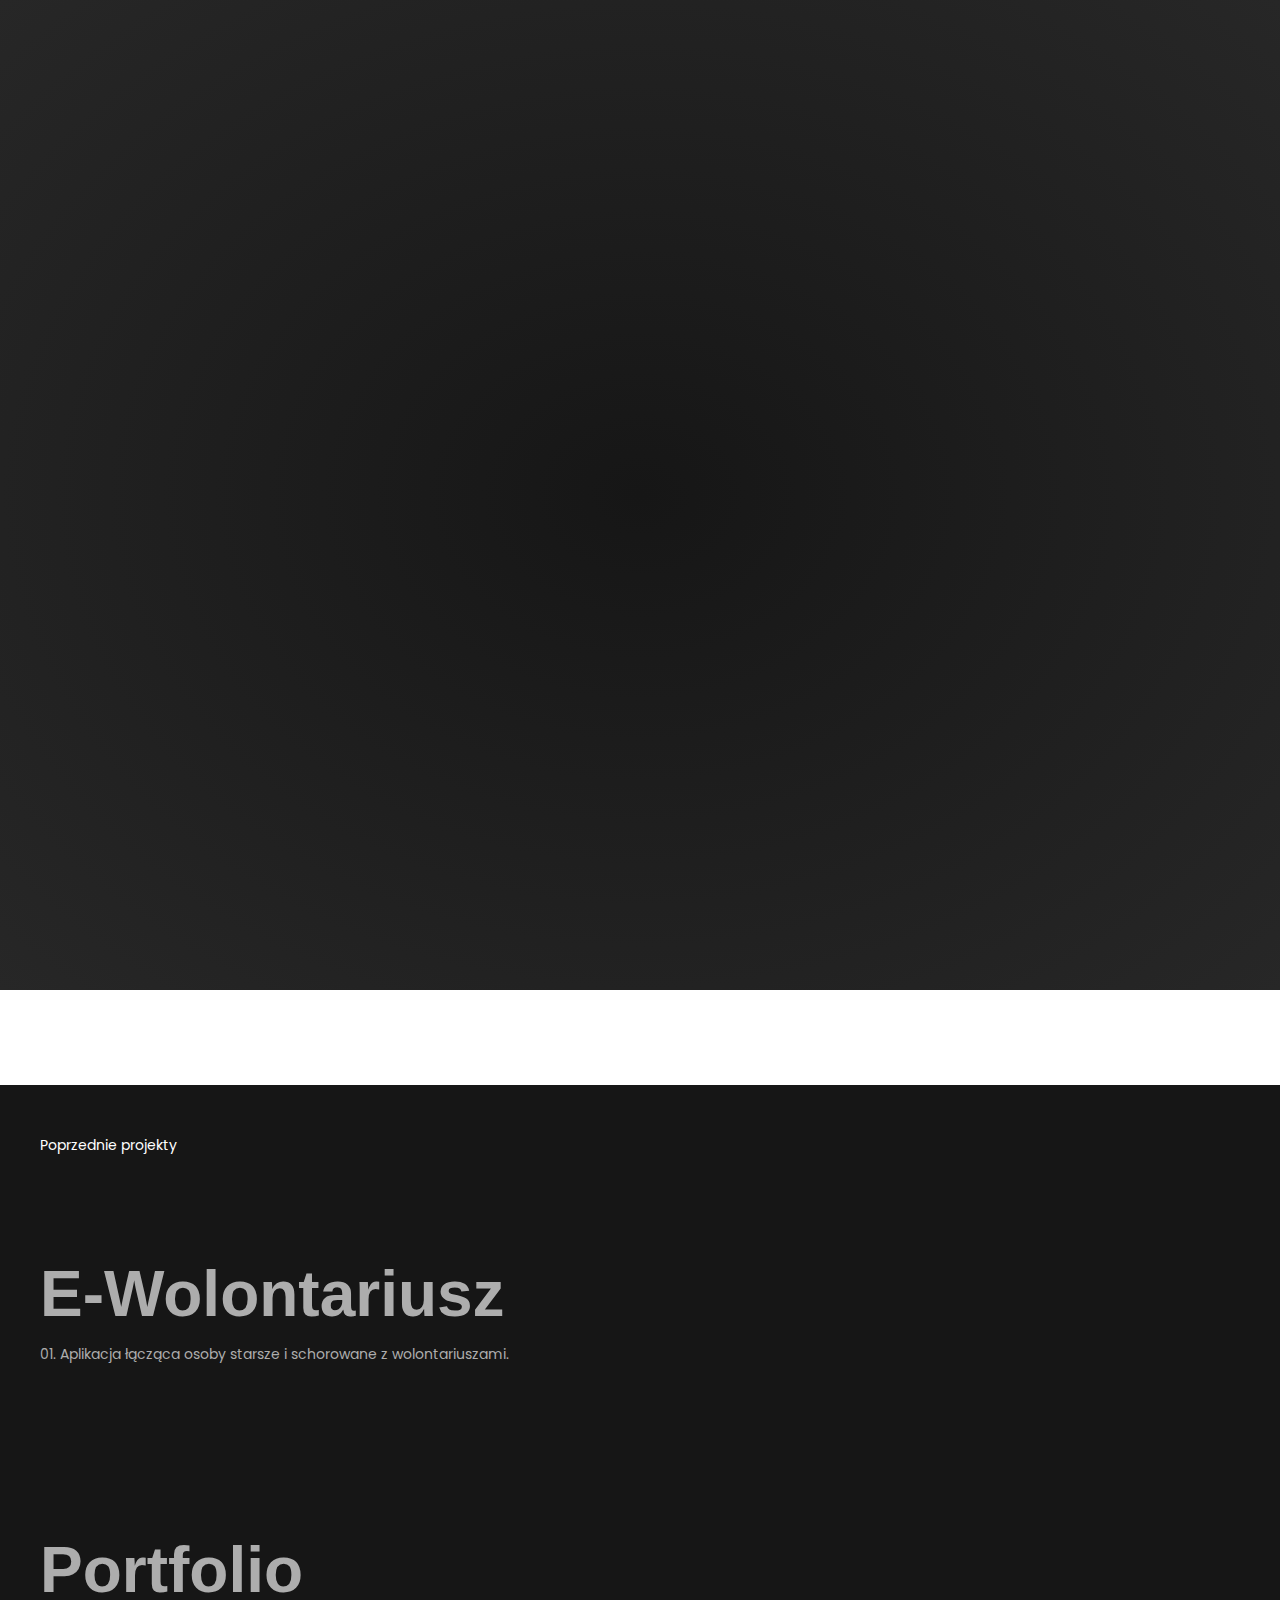
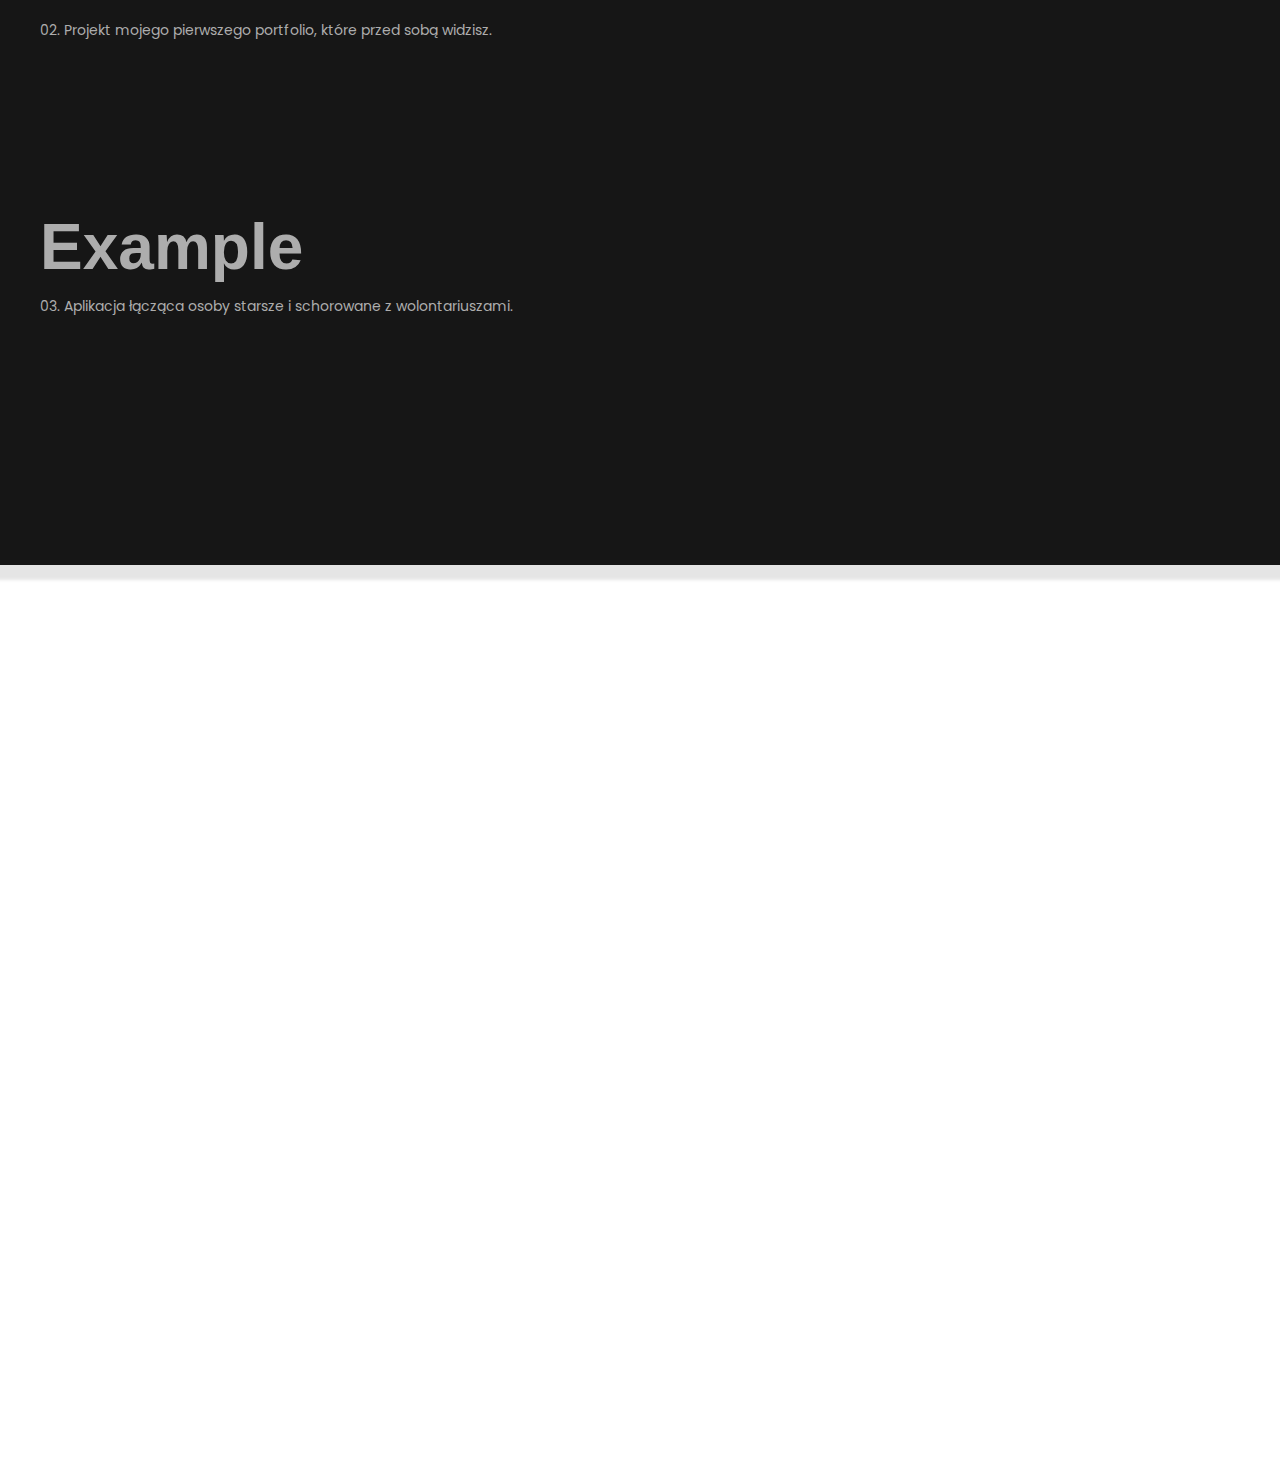
==== index.html @ 1d769999 "Update for project site - add responsive" ====
<!DOCTYPE html>
<html lang="en">
<head>
    <meta charset="UTF-8">
    <meta http-equiv="X-UA-Compatible" content="IE=edge">
    <meta name="viewport" content="width=device-width, initial-scale=1.0">
    <title>Kacper Lemiszewski | Portfolio 2022</title>
    <link rel="preconnect" href="https://fonts.googleapis.com">
    <link rel="preconnect" href="https://fonts.gstatic.com" crossorigin>
    <link href="https://fonts.googleapis.com/css2?family=Poppins:wght@300;400&display=swap" rel="stylesheet">
    <link href="http://fonts.cdnfonts.com/css/gilroy-bold" rel="stylesheet">
    <link rel="stylesheet" href="https://cdnjs.cloudflare.com/ajax/libs/font-awesome/6.0.0-beta3/css/all.min.css" integrity="sha512-Fo3rlrZj/k7ujTnHg4CGR2D7kSs0v4LLanw2qksYuRlEzO+tcaEPQogQ0KaoGN26/zrn20ImR1DfuLWnOo7aBA==" crossorigin="anonymous" referrerpolicy="no-referrer" />
    <link rel="stylesheet" href="css/style.css">
</head>
<body>
    <header>
        <h1 class="nameTitle">lemihdesign</h1>
        <p class="jobTitle"><i class="fab fa-github"></i>  <span>/</span>  <i class="fab fa-github"></i>  <span>/</span>  <i class="fab fa-github"></i></p>
        <svg width="842" height="855" viewBox="0 0 842 855" fill="none" xmlns="http://www.w3.org/2000/svg">
            <path class="draw" d="M470.949 229.308L472.313 230.771L476.026 227.308H470.949V229.308ZM275.589 411.468L274.225 410.005L273.589 410.598V411.468H275.589ZM275.589 420.268H273.589V422.268H275.589V420.268ZM430.469 438.748L429.021 440.127L429.054 440.163L429.089 440.196L430.469 438.748ZM448.949 660.508V662.508H450.949V660.508H448.949ZM378.549 660.508H376.549V662.508H378.549V660.508ZM378.549 475.708H380.549V473.708H378.549V475.708ZM149.749 475.708V473.708H147.749V475.708H149.749ZM149.749 660.508V662.508H151.749V660.508H149.749ZM79.3488 660.508H77.3488V662.508H79.3488V660.508ZM79.3488 229.308V227.308H77.3488V229.308H79.3488ZM149.749 229.308H151.749V227.308H149.749V229.308ZM149.749 464.268H147.749V469.109L151.166 465.68L149.749 464.268ZM383.829 229.308V227.308H382.998L382.412 227.896L383.829 229.308ZM469.585 227.845L274.225 410.005L276.953 412.931L472.313 230.771L469.585 227.845ZM273.589 411.468V420.268H277.589V411.468H273.589ZM275.589 422.268H387.349V418.268H275.589V422.268ZM387.349 422.268C403.815 422.268 417.665 428.204 429.021 440.127L431.917 437.369C419.806 424.652 404.909 418.268 387.349 418.268V422.268ZM429.089 440.196C441.013 451.552 446.949 465.402 446.949 481.868H450.949C450.949 464.307 444.564 449.411 431.848 437.3L429.089 440.196ZM446.949 481.868V660.508H450.949V481.868H446.949ZM448.949 658.508H378.549V662.508H448.949V658.508ZM380.549 660.508V475.708H376.549V660.508H380.549ZM378.549 473.708H149.749V477.708H378.549V473.708ZM147.749 475.708V660.508H151.749V475.708H147.749ZM149.749 658.508H79.3488V662.508H149.749V658.508ZM81.3488 660.508V229.308H77.3488V660.508H81.3488ZM79.3488 231.308H149.749V227.308H79.3488V231.308ZM147.749 229.308V464.268H151.749V229.308H147.749ZM151.166 465.68L385.246 230.72L382.412 227.896L148.332 462.856L151.166 465.68ZM383.829 231.308H470.949V227.308H383.829V231.308ZM831.818 660.508V662.508H833.818V660.508H831.818ZM523.818 660.508H521.818V662.508H523.818V660.508ZM523.818 229.308V227.308H521.818V229.308H523.818ZM594.218 229.308H596.218V227.308H594.218V229.308ZM594.218 598.908H592.218V600.908H594.218V598.908ZM761.418 598.908V600.908H763.418V598.908H761.418ZM761.418 537.308V535.308H759.418V537.308H761.418ZM831.818 537.308H833.818V535.308H831.818V537.308ZM831.818 658.508H523.818V662.508H831.818V658.508ZM525.818 660.508V229.308H521.818V660.508H525.818ZM523.818 231.308H594.218V227.308H523.818V231.308ZM592.218 229.308V598.908H596.218V229.308H592.218ZM594.218 600.908H761.418V596.908H594.218V600.908ZM763.418 598.908V537.308H759.418V598.908H763.418ZM761.418 539.308H831.818V535.308H761.418V539.308ZM829.818 537.308V660.508H833.818V537.308H829.818Z"/>
        </svg>
        <button><span class="dot"></span></button>
        <p class="scrollDown">SCROLL DOWN</p>
    </header>

    <section class="main-section">
        <h1 class="welcomeName">cześć, nazywam się kacper<span>.</span></h1>
        <p class="jobTitle">Junior Frontend Developer</p>
        <div class="introduceSection">
            <p>Lorem ipsum dolor sit amet consectetur adipisicing elit. Accusantium possimus adipisci architecto odit impedit magni, fugit, similique dolorem ratione optio nisi? Nobis aut quasi esse iusto autem. Impedit tempora autem voluptates nisi culpa obcaecati quas molestiae, minima quidem nemo deleniti ut similique hic repellat quo. Laudantium quidem doloremque veniam laborum alias facere voluptates illo inventore provident? Error veniam culpa nulla harum quod corrupti aperiam necessitatibus laboriosam, accusantium nisi molestias illo esse numquam voluptates labore impedit delectus nihil itaque optio quidem ad soluta odio repellendus! Expedita, non quia sunt dicta totam obcaecati maxime ipsum rerum, quae impedit et omnis, vitae quibusdam placeat explicabo officiis facere? Accusamus deserunt consequatur minus nulla, eius itaque in, fugiat cupiditate alias sequi, dolorem magni dolor quaerat dicta aperiam similique optio quidem asperiores ipsam quam ut atque debitis? Fugiat, eligendi deleniti quisquam voluptates vitae repellat ut, velit accusantium sunt dolor accusamus totam tempora reprehenderit modi, incidunt debitis. </p>
        </div>
    </section>
    <section class="projects" id="projects">
        <div class="projects-container">
            <p class="projectsLabel">Poprzednie projekty</p>
            <div class="projectArea">
                <h1 class="projectName wolontariusz"><a href="wolontariusz.html">E-Wolontariusz</a></h1>
                <p class="appDescription wolontariuszDesc">01. Aplikacja łącząca osoby starsze i schorowane z wolontariuszami.</p>
                <img src="src/projects/e-volunteer/mockupsImages/wolontariuszDemo.jpg" class="wolontariuszImage" alt="wolontariuszImage">
            </div>
            <div class="projectArea">
                <h1 class="projectName portfolio"><a href="#">Portfolio</a></h1>
                <p class="appDescription portfolioDesc">02. Projekt mojego pierwszego portfolio, które przed sobą widzisz.</p>
                <img src="src/projects/portfolio/portfolioHeader.png" class="portfolioImage" alt="portfolioImage">
            </div>
            <div class="projectArea">
                <h1 class="projectName"><a href="#">Example</a></h1>
                <p class="appDescription">03. Aplikacja łącząca osoby starsze i schorowane z wolontariuszami.</p>
                <img src="src/portfolioHeader.png" class="portfolioImage" alt="portfolioImage">
            </div>
        </div>
    </section>
    <section class="contact">
        
    </section>
    <script src="js/mainSite.js"></script>
</body>
</html>
---- css/style.css ----
*,*::after,*::before{margin:0;padding:0;-webkit-box-sizing:border-box;box-sizing:border-box;list-style:none}@-webkit-keyframes animate{to{stroke-dashoffset:0}}@keyframes animate{to{stroke-dashoffset:0}}@-webkit-keyframes colorAnimation{to{stroke:transparent;fill:#4595ff;opacity:.5;left:-30%}}@keyframes colorAnimation{to{stroke:transparent;fill:#4595ff;opacity:.5;left:-30%}}@-webkit-keyframes moveScrollDot{to{margin-top:20px;opacity:0}}@keyframes moveScrollDot{to{margin-top:20px;opacity:0}}@-webkit-keyframes show{to{opacity:1}}@keyframes show{to{opacity:1}}@-webkit-keyframes colorChange{from{stroke:#4595ff;-webkit-box-shadow:0px 0px 10px 3px #4595ff;box-shadow:0px 0px 10px 3px #4595ff}to{stroke:#EF1055;-webkit-box-shadow:0px 0px 10px 3px #EF1055;box-shadow:0px 0px 10px 3px #EF1055}}@keyframes colorChange{from{stroke:#4595ff;-webkit-box-shadow:0px 0px 10px 3px #4595ff;box-shadow:0px 0px 10px 3px #4595ff}to{stroke:#EF1055;-webkit-box-shadow:0px 0px 10px 3px #EF1055;box-shadow:0px 0px 10px 3px #EF1055}}@-webkit-keyframes colorChangeSpan{from{color:#4595ff}to{color:#EF1055}}@keyframes colorChangeSpan{from{color:#4595ff}to{color:#EF1055}}@-webkit-keyframes waveAnimation{from{background-position-x:0}to{background-position-x:1000px}}@keyframes waveAnimation{from{background-position-x:0}to{background-position-x:1000px}}@-webkit-keyframes waveAnimation2{from{background-position-x:0}to{background-position-x:-1000px}}@keyframes waveAnimation2{from{background-position-x:0}to{background-position-x:-1000px}}@-webkit-keyframes textGlow{0%,18%,20%,50.1%,60%,65.1%,80%,90.1%,92%{color:#161616}18.1%,20.1%,30%,50%,60.1%,65%,80.1%,90%,92.1%,100%{color:#fff;text-shadow:0 0 10px #4595ff,0 0 15px #EF1055,0 0 40px #4595ff,0 0 60px #EF1055,0 0 160px #4595ff}}@keyframes textGlow{0%,18%,20%,50.1%,60%,65.1%,80%,90.1%,92%{color:#161616}18.1%,20.1%,30%,50%,60.1%,65%,80.1%,90%,92.1%,100%{color:#fff;text-shadow:0 0 10px #4595ff,0 0 15px #EF1055,0 0 40px #4595ff,0 0 60px #EF1055,0 0 160px #4595ff}}@-webkit-keyframes color{0%{margin-left:-100%}8%{margin-left:-100%}13%{margin-left:0}87%{margin-left:0}92%{margin-left:0}100%{margin-left:calc(100% + 5px)}}@keyframes color{0%{margin-left:-100%}8%{margin-left:-100%}13%{margin-left:0}87%{margin-left:0}92%{margin-left:0}100%{margin-left:calc(100% + 5px)}}footer{width:100%;height:50px;font-family:"Poppins",sans-serif;font-size:15px;color:#adadad}footer a{text-decoration:none;color:#adadad;cursor:pointer}header{width:100%;height:110vh;background:radial-gradient(#161616, #272727);position:fixed;top:0;left:0;z-index:5;-webkit-transition:1.2s ease-in;transition:1.2s ease-in;display:-webkit-box;display:-ms-flexbox;display:flex;-webkit-box-pack:center;-ms-flex-pack:center;justify-content:center;-webkit-box-align:center;-ms-flex-align:center;align-items:center}header h1.nameTitle{position:absolute;top:40%;left:50%;-webkit-transform:translate(-50%, -50%);transform:translate(-50%, -50%);opacity:0;z-index:1;font-family:"Gilroy-Heavy",sans-serif;color:#333;text-transform:uppercase;font-size:64px;-webkit-animation:show .8s 3s linear both, textGlow 5s 3s linear infinite alternate;animation:show .8s 3s linear both, textGlow 5s 3s linear infinite alternate;outline:none}header p.jobTitle{position:absolute;top:49%;left:50%;-webkit-transform:translate(-50%, -50%);transform:translate(-50%, -50%);z-index:1;font-size:18px;color:#c7c7c7;font-family:"Poppins",sans-serif;opacity:0;-webkit-animation:show .8s 3s linear both;animation:show .8s 3s linear both;letter-spacing:15px}header p.jobTitle span{color:#4595ff;animation:colorChangeSpan 3s 2.8s infinite alternate-reverse}header p.jobTitle i{-webkit-transition:.4s;transition:.4s}header p.jobTitle i:hover{color:#EF1055;cursor:pointer}header p.scrollDown{position:absolute;top:96vh;left:50%;-webkit-transform:translate(-50%, -50%);transform:translate(-50%, -50%);font-family:"Poppins",sans-serif;font-weight:100;color:#fff;font-size:13px;opacity:0;-webkit-animation:show .8s 3s linear both;animation:show .8s 3s linear both}header svg{width:200px;height:200px;position:absolute;top:40%;left:50%;-webkit-transform:translate(-50%, -50%);transform:translate(-50%, -50%)}header svg .draw{stroke:#4595ff;stroke-width:2px;fill:transparent;stroke-dasharray:3200;stroke-dashoffset:3200;animation:animate 2s linear both, colorAnimation .5s 2.8s linear both, colorChange 3s 2.8s linear infinite alternate-reverse}header button{position:absolute;top:90vh;left:50%;-webkit-transform:translate(-50%, -50%);transform:translate(-50%, -50%);width:20px;height:35px;background-color:transparent;border:2px solid #c7c7c7;border-radius:10px;display:-webkit-box;display:-ms-flexbox;display:flex;-webkit-box-pack:center;-ms-flex-pack:center;justify-content:center;opacity:0;-webkit-animation:show .8s 3s linear both;animation:show .8s 3s linear both}header .dot{width:5px;height:5px;display:block;background-color:#4595ff;border-radius:50%;margin-top:5px;animation:moveScrollDot 1s linear infinite, colorChangeSpan 3s infinite alternate-reverse}header.active{left:100%}section.main-section{width:100%;min-height:100vh;height:100%;background-color:#fff;padding:200px 30px;position:relative;z-index:3}section.main-section h1.welcomeName{font-family:"Gilroy-Heavy",sans-serif;font-size:84px;color:#161616;text-transform:uppercase}section.main-section h1.welcomeName span{color:#EF1055}section.main-section p.jobTitle{font-family:"Poppins",sans-serif;font-size:14px;font-weight:800;color:#161616;padding:15px}section.main-section .introduceSection{width:100%;height:100%;display:-webkit-box;display:-ms-flexbox;display:flex;-webkit-box-pack:end;-ms-flex-pack:end;justify-content:flex-end}section.main-section .introduceSection p{width:700px;font-family:"Poppins",sans-serif;color:#161616;font-size:14px;line-height:30px;padding-right:20px;margin-top:50px}section.projects{width:100%;min-height:120vh;height:100%;background-color:#161616;-webkit-box-shadow:0px 5px 3px 10px rgba(0,0,0,0.1);box-shadow:0px 5px 3px 10px rgba(0,0,0,0.1)}section.projects .projects-container{position:relative;width:90%;min-height:100vh;height:100%;padding:0 30px;display:-webkit-box;display:-ms-flexbox;display:flex;-webkit-box-orient:vertical;-webkit-box-direction:normal;-ms-flex-direction:column;flex-direction:column;-ms-flex-pack:distribute;justify-content:space-around;-ms-flex-line-pack:distribute;align-content:space-around}section.projects .projects-container .projectsLabel{font-family:"Poppins",sans-serif;font-size:14px;color:#fff;padding:50px 10px 0px 10px}section.projects .projects-container .projectArea{width:100%;height:100%;display:-webkit-box;display:-ms-flexbox;display:flex;-webkit-box-orient:vertical;-webkit-box-direction:normal;-ms-flex-direction:column;flex-direction:column;-ms-flex-pack:distribute;justify-content:space-around;-webkit-box-flex:1;-ms-flex-positive:1;flex-grow:1}section.projects .projects-container .projectArea .projectName{position:absolute;width:500px;padding-left:10px;cursor:pointer}section.projects .projects-container .projectArea .projectName a{font-family:"Gilroy-Heavy",sans-serif;font-size:64px;color:#adadad;text-decoration:none}section.projects .projects-container .projectArea .appDescription{position:absolute;width:500px;font-family:"Poppins",sans-serif;font-size:14px;color:#adadad;margin-top:120px;padding:10px}section.projects .projects-container .projectArea .projectAreaLabel--active{z-index:2}section.projects .projects-container .projectArea .projectName:nth-child(1):hover .projectArea img{opacity:1}section.projects .projects-container .projectArea .showImage{opacity:1}section.projects .projects-container .projectArea img{width:70%;height:90%;position:fixed;z-index:1;top:50%;left:60%;-webkit-transform:translate(-50%, -50%);transform:translate(-50%, -50%);padding:0;opacity:0;-webkit-box-shadow:0px 5px 3px 5px rgba(0,0,0,0.2);box-shadow:0px 5px 3px 5px rgba(0,0,0,0.2);-webkit-transition:.2s linear;transition:.2s linear}section.contact{width:100%;min-height:100vh;height:100%}.webContainer{width:100%;height:100%;background-color:#161616}.webContainer .backArrow{width:100%;height:50px;padding:20px}.webContainer .backArrow i{color:#fff;font-size:32px;cursor:pointer}.webContainer .wrapper{width:90%;height:100%;margin:0 auto;padding:100px 0;overflow-x:hidden}.webContainer .wrapper section.projectHeader{width:100%;min-height:100vh;height:100%}.webContainer .wrapper section.projectHeader .projectTitle{width:90%;height:80px;display:-webkit-box;display:-ms-flexbox;display:flex;-webkit-box-pack:justify;-ms-flex-pack:justify;justify-content:space-between;-webkit-box-align:center;-ms-flex-align:center;align-items:center}.webContainer .wrapper section.projectHeader .projectTitle h1{font-family:"Gilroy-Heavy",sans-serif;font-size:64px;color:#fff;text-transform:uppercase}.webContainer .wrapper section.projectHeader .projectTitle .technologies{display:-webkit-box;display:-ms-flexbox;display:flex}.webContainer .wrapper section.projectHeader .projectTitle .technologies span{display:block;width:80px;padding:3px;background-color:#fff;font-family:"Poppins",sans-serif;font-size:13px;color:#161616;text-align:center;margin:10px 5px;border-radius:5px}.webContainer .wrapper section.projectHeader .projectTitle p{font-family:"Poppins",sans-serif;font-size:14px;color:#fff;font-weight:100;line-height:25px}.webContainer .wrapper section.projectHeader .projectTitle button{padding:15px;font-family:"Poppins",sans-serif;font-size:15px;color:#fff;background-color:transparent;border:2px solid #EF1055;cursor:pointer;-webkit-transition:.4s linear;transition:.4s linear}.webContainer .wrapper section.projectHeader .projectTitle button.notAllowedBtn{cursor:not-allowed}.webContainer .wrapper section.projectHeader .projectTitle button:hover{background-color:#EF1055}.webContainer .wrapper section.projectHeader .projectDescriptionText{width:700px;margin-top:75px;font-family:"Poppins",sans-serif;font-size:14px;color:#adadad;font-weight:100;line-height:25px;text-align:justify}.webContainer .wrapper section.projectHeader .imageSection{width:90%;height:100%;margin:50px 0;position:relative;background-color:#fff;overflow:hidden;-webkit-box-shadow:0px 5px 3px 5px rgba(0,0,0,0.2);box-shadow:0px 5px 3px 5px rgba(0,0,0,0.2)}.webContainer .wrapper section.projectHeader .imageSection img.mainImage{width:100%;height:100%;-webkit-animation:color 4s linear infinite;animation:color 4s linear infinite}.projectDescription{width:100%;height:100%;background-color:#161616;padding:100px 0}.projectDescription img.mobile{width:80%;height:80%;margin-top:50px}.projectDescription h2{font-family:"Gilroy-Light",sans-serif;font-size:15px;color:#fff;letter-spacing:2px;text-transform:uppercase}.projectDescription p{font-family:"Poppins",sans-serif;font-size:14px;color:#adadad;font-weight:100;margin-top:10px;line-height:25px;text-align:justify}.projectDescription .content{width:90%;height:100%;display:-webkit-box;display:-ms-flexbox;display:flex;-ms-flex-wrap:wrap;flex-wrap:wrap;position:relative}.projectDescription .content .colContainer{width:85%;height:100%;display:-webkit-box;display:-ms-flexbox;display:flex;-webkit-box-pack:justify;-ms-flex-pack:justify;justify-content:space-between;margin-top:50px}.projectDescription .content .colContainer .col{width:28.3%;height:100%}.projectDescription .content .colContainer .col h2{font-family:"Gilroy-Light",sans-serif;font-size:13px;color:#fff}.projectDescription .content .colContainer .col li{font-family:"Poppins",sans-serif;font-size:13px;color:#adadad;margin-top:10px}.projectDescription .content .left.first{width:58%;height:70vh;background-image:url("../src/projects/e-volunteer/mockupsImages/mockupRegister.jpg");background-size:100%;background-position:center;background-repeat:no-repeat;-webkit-box-shadow:0px 5px 3px 5px rgba(0,0,0,0.2);box-shadow:0px 5px 3px 5px rgba(0,0,0,0.2)}.projectDescription .content .left.second{width:32%;height:100%;display:-webkit-box;display:-ms-flexbox;display:flex;-webkit-box-align:start;-ms-flex-align:start;align-items:flex-start;-webkit-box-pack:center;-ms-flex-pack:center;justify-content:center;-webkit-box-orient:vertical;-webkit-box-direction:normal;-ms-flex-direction:column;flex-direction:column;padding:30px 0}.projectDescription .content .left.second h2{font-family:"Gilroy-Light",sans-serif;font-size:15px;color:#fff;letter-spacing:2px;text-transform:uppercase;text-align:left}.projectDescription .content .left.second p{width:450px;font-family:"Poppins",sans-serif;font-size:14px;color:#adadad;font-weight:100;text-align:left;margin-top:10px;padding-right:40px;text-align:justify}.projectDescription .content .right.first{width:32%;height:100%;display:-webkit-box;display:-ms-flexbox;display:flex;-webkit-box-pack:center;-ms-flex-pack:center;justify-content:center;-webkit-box-orient:vertical;-webkit-box-direction:normal;-ms-flex-direction:column;flex-direction:column;padding:30px 0}.projectDescription .content .right.first h2{font-family:"Gilroy-Light",sans-serif;font-size:15px;color:#fff;letter-spacing:2px;text-transform:uppercase;padding-left:40px}.projectDescription .content .right.first p{text-align:justify;line-height:25px;width:550px;font-family:"Poppins",sans-serif;font-size:14px;color:#adadad;font-weight:100;margin-top:10px;padding-left:40px}.projectDescription .content .right.second{width:58%;height:70vh;background-image:url("../src/projects/e-volunteer/registerRoleScreen.png");background-size:100%;background-position:center;background-repeat:no-repeat}.projectDescription .content.second{margin-top:100px}.projectDescription .content.second .mobileOnly{display:none}.projectDescription .content.third{margin-top:-100px}.projectDescription .content.third ul{margin:15px 10px}.projectDescription .content.third ul li{font-family:"Poppins",sans-serif;font-size:13px;color:#adadad;margin-top:10px;margin-left:10px;display:-webkit-box;display:-ms-flexbox;display:flex;-webkit-box-align:center;-ms-flex-align:center;align-items:center}.projectDescription .content.third ul li span{width:8px;height:8px;display:block;border-radius:50%;border:none;margin-right:15px}.projectDescription .content.third ul li span.redStatus{background-color:lightcoral}.projectDescription .content.third ul li span.greenStatus{background-color:lime}.projectDescription .content.third ul li span.orangeStatus{background-color:orange}.projectDescription .content.fourth{margin-top:-100px}@media (max-width: 1024px){header h1.nameTitle{font-size:32px}header p.jobTitle{top:55%;letter-spacing:7px}}@media (min-width: 2000px){.webContainer .wrapper section.projectHeader .imageSection{height:850px}.webContainer .wrapper section.projectHeader .imageSection img{width:100%;height:100%}}@media (max-width: 1024px){.webContainer .wrapper{padding:50px 0}.webContainer .wrapper section.projectHeader .projectTitle{-ms-flex-wrap:wrap;flex-wrap:wrap}.webContainer .wrapper section.projectHeader .projectTitle h1{font-size:32px;letter-spacing:3px}.webContainer .wrapper section.projectHeader .projectTitle p.margin{margin-top:15px;font-size:13px}.webContainer .wrapper section.projectHeader .projectTitle button{padding:10px 5px;margin-top:15px;font-size:13px}.webContainer .wrapper section.projectHeader .projectTitle .technologies{-ms-flex-wrap:wrap;flex-wrap:wrap;margin-top:10px}.webContainer .wrapper section.projectHeader .projectTitle .technologies span{width:auto;padding:5px 10px;font-size:12px}.webContainer .wrapper section.projectHeader .projectDescriptionText{width:100%;margin-top:200px}.webContainer .wrapper section.projectHeader .imageSection{margin:50px 0;width:100vw}.webContainer .wrapper .projectDescription .content{width:100%;margin-top:-75px}.webContainer .wrapper .projectDescription .content .colContainer{-webkit-box-orient:vertical;-webkit-box-direction:normal;-ms-flex-direction:column;flex-direction:column;width:100%}.webContainer .wrapper .projectDescription .content .colContainer .col{width:100%;margin:15px 0}.webContainer .wrapper .projectDescription .content .colContainer .col h2{font-size:12px}.webContainer .wrapper .projectDescription .content .colContainer .col ul li{margin-left:15px}.webContainer .wrapper .projectDescription .content.second{-webkit-box-orient:vertical;-webkit-box-direction:normal;-ms-flex-direction:column;flex-direction:column;margin-top:50px}.webContainer .wrapper .projectDescription .content.second .mobileOnly{display:block;margin-bottom:15px}.webContainer .wrapper .projectDescription .content.second .left.first{width:100%;height:31vh}.webContainer .wrapper .projectDescription .content.second .right.first{width:100%;padding:15px 0}.webContainer .wrapper .projectDescription .content.second .right.first h2.hide{display:none}.webContainer .wrapper .projectDescription .content.second .right.first p{width:100%;padding-left:0}.webContainer .wrapper .projectDescription .content.third{margin-top:-150px}.webContainer .wrapper .projectDescription .content.fourth{margin-top:-150px}.webContainer .wrapper .projectDescription .content.fourth img{width:100%;height:100%}}
/*# sourceMappingURL=style.css.map */
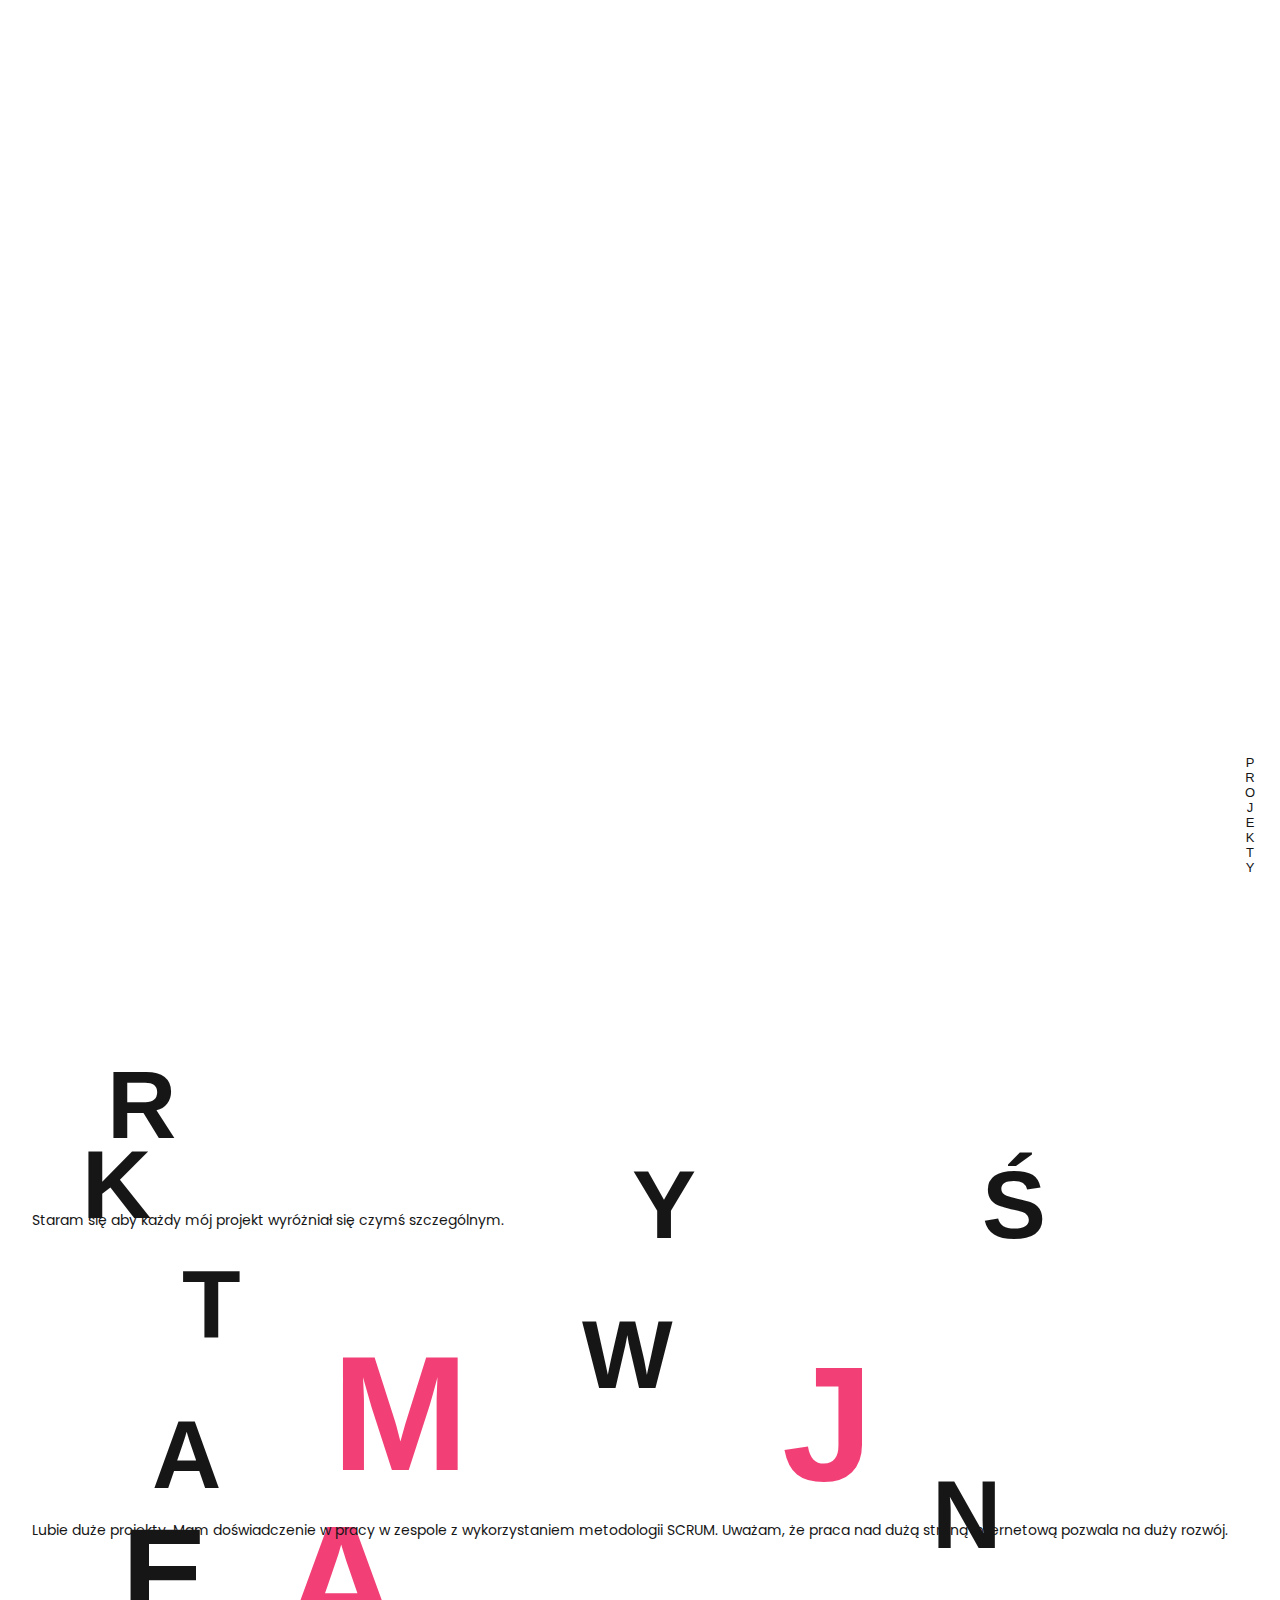
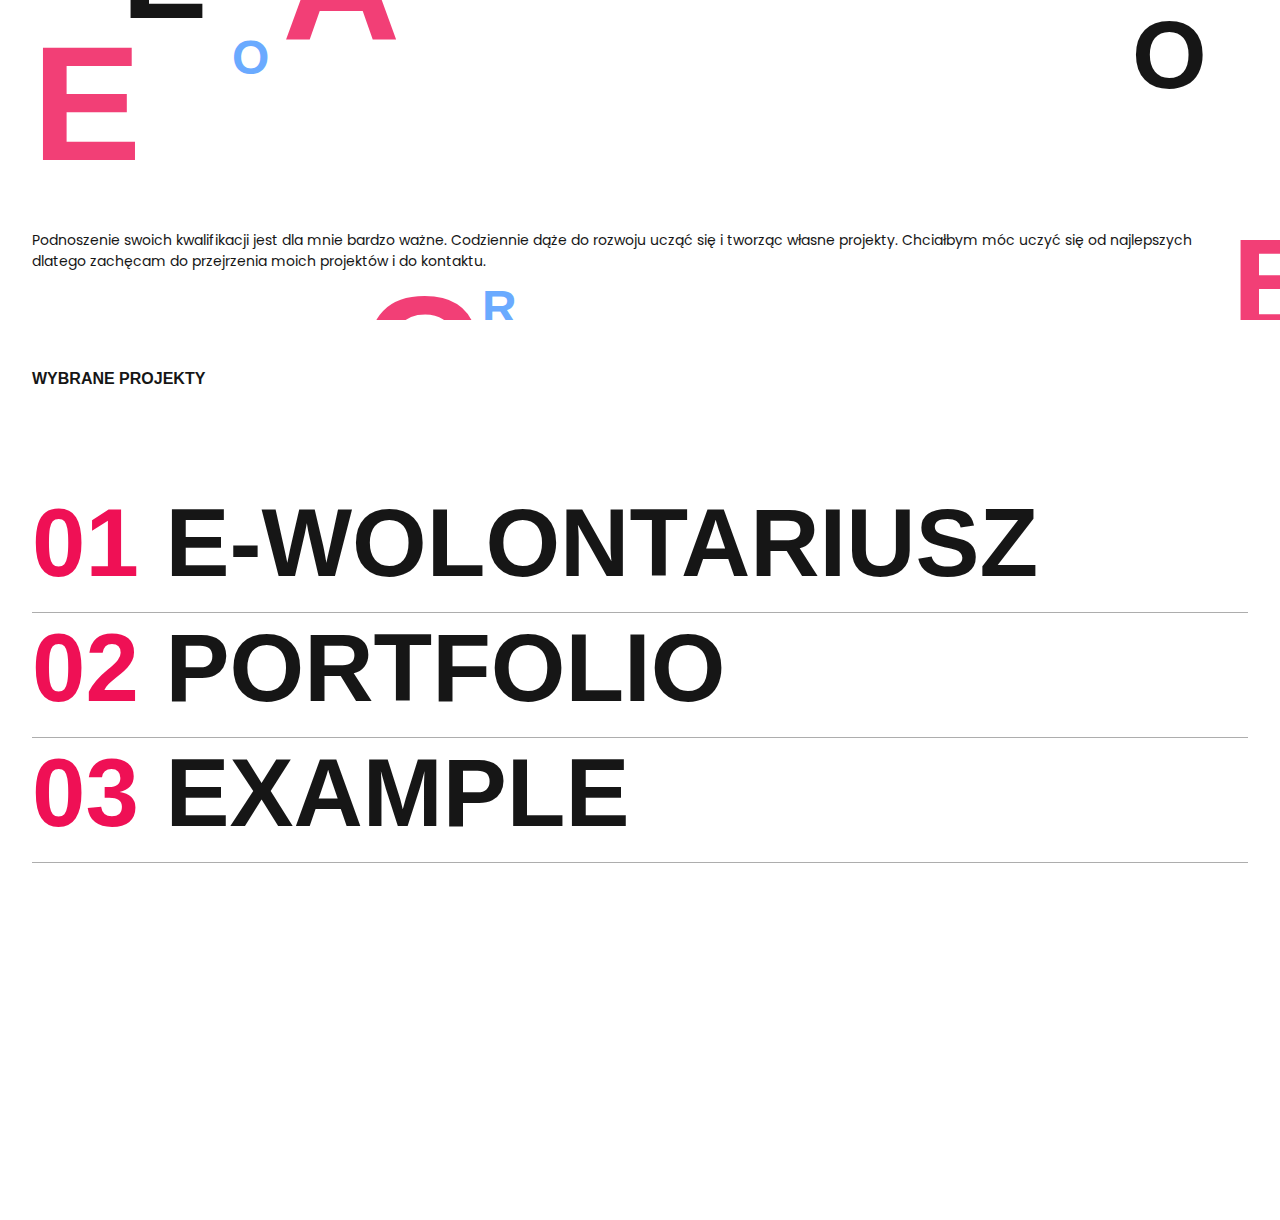
==== commit a59186ba: "Update for landing page" ====
--- a/index.html
+++ b/index.html
@@ -13,9 +13,9 @@
     <link rel="stylesheet" href="css/style.css">
 </head>
 <body>
-    <header>
+    <header class="mainSiteHeader">
         <h1 class="nameTitle">lemihdesign</h1>
-        <p class="jobTitle"><i class="fab fa-github"></i>  <span>/</span>  <i class="fab fa-github"></i>  <span>/</span>  <i class="fab fa-github"></i></p>
+        <p class="jobTitle"><span>FRONTEND DEVELOPER</span></p>
         <svg width="842" height="855" viewBox="0 0 842 855" fill="none" xmlns="http://www.w3.org/2000/svg">
             <path class="draw" d="M470.949 229.308L472.313 230.771L476.026 227.308H470.949V229.308ZM275.589 411.468L274.225 410.005L273.589 410.598V411.468H275.589ZM275.589 420.268H273.589V422.268H275.589V420.268ZM430.469 438.748L429.021 440.127L429.054 440.163L429.089 440.196L430.469 438.748ZM448.949 660.508V662.508H450.949V660.508H448.949ZM378.549 660.508H376.549V662.508H378.549V660.508ZM378.549 475.708H380.549V473.708H378.549V475.708ZM149.749 475.708V473.708H147.749V475.708H149.749ZM149.749 660.508V662.508H151.749V660.508H149.749ZM79.3488 660.508H77.3488V662.508H79.3488V660.508ZM79.3488 229.308V227.308H77.3488V229.308H79.3488ZM149.749 229.308H151.749V227.308H149.749V229.308ZM149.749 464.268H147.749V469.109L151.166 465.68L149.749 464.268ZM383.829 229.308V227.308H382.998L382.412 227.896L383.829 229.308ZM469.585 227.845L274.225 410.005L276.953 412.931L472.313 230.771L469.585 227.845ZM273.589 411.468V420.268H277.589V411.468H273.589ZM275.589 422.268H387.349V418.268H275.589V422.268ZM387.349 422.268C403.815 422.268 417.665 428.204 429.021 440.127L431.917 437.369C419.806 424.652 404.909 418.268 387.349 418.268V422.268ZM429.089 440.196C441.013 451.552 446.949 465.402 446.949 481.868H450.949C450.949 464.307 444.564 449.411 431.848 437.3L429.089 440.196ZM446.949 481.868V660.508H450.949V481.868H446.949ZM448.949 658.508H378.549V662.508H448.949V658.508ZM380.549 660.508V475.708H376.549V660.508H380.549ZM378.549 473.708H149.749V477.708H378.549V473.708ZM147.749 475.708V660.508H151.749V475.708H147.749ZM149.749 658.508H79.3488V662.508H149.749V658.508ZM81.3488 660.508V229.308H77.3488V660.508H81.3488ZM79.3488 231.308H149.749V227.308H79.3488V231.308ZM147.749 229.308V464.268H151.749V229.308H147.749ZM151.166 465.68L385.246 230.72L382.412 227.896L148.332 462.856L151.166 465.68ZM383.829 231.308H470.949V227.308H383.829V231.308ZM831.818 660.508V662.508H833.818V660.508H831.818ZM523.818 660.508H521.818V662.508H523.818V660.508ZM523.818 229.308V227.308H521.818V229.308H523.818ZM594.218 229.308H596.218V227.308H594.218V229.308ZM594.218 598.908H592.218V600.908H594.218V598.908ZM761.418 598.908V600.908H763.418V598.908H761.418ZM761.418 537.308V535.308H759.418V537.308H761.418ZM831.818 537.308H833.818V535.308H831.818V537.308ZM831.818 658.508H523.818V662.508H831.818V658.508ZM525.818 660.508V229.308H521.818V660.508H525.818ZM523.818 231.308H594.218V227.308H523.818V231.308ZM592.218 229.308V598.908H596.218V229.308H592.218ZM594.218 600.908H761.418V596.908H594.218V600.908ZM763.418 598.908V537.308H759.418V598.908H763.418ZM761.418 539.308H831.818V535.308H761.418V539.308ZM829.818 537.308V660.508H833.818V537.308H829.818Z"/>
         </svg>
@@ -24,35 +24,104 @@
     </header>
 
     <section class="main-section">
-        <h1 class="welcomeName">cześć, nazywam się kacper<span>.</span></h1>
-        <p class="jobTitle">Junior Frontend Developer</p>
-        <div class="introduceSection">
-            <p>Lorem ipsum dolor sit amet consectetur adipisicing elit. Accusantium possimus adipisci architecto odit impedit magni, fugit, similique dolorem ratione optio nisi? Nobis aut quasi esse iusto autem. Impedit tempora autem voluptates nisi culpa obcaecati quas molestiae, minima quidem nemo deleniti ut similique hic repellat quo. Laudantium quidem doloremque veniam laborum alias facere voluptates illo inventore provident? Error veniam culpa nulla harum quod corrupti aperiam necessitatibus laboriosam, accusantium nisi molestias illo esse numquam voluptates labore impedit delectus nihil itaque optio quidem ad soluta odio repellendus! Expedita, non quia sunt dicta totam obcaecati maxime ipsum rerum, quae impedit et omnis, vitae quibusdam placeat explicabo officiis facere? Accusamus deserunt consequatur minus nulla, eius itaque in, fugiat cupiditate alias sequi, dolorem magni dolor quaerat dicta aperiam similique optio quidem asperiores ipsam quam ut atque debitis? Fugiat, eligendi deleniti quisquam voluptates vitae repellat ut, velit accusantium sunt dolor accusamus totam tempora reprehenderit modi, incidunt debitis. </p>
+        <div class="mainSectionContainer">
+            <div class="box first">
+                <h3 class="letter1">K</h3>
+                <h3 class="letter2">R</h3>
+                <h3 class="letter3">E</h3>
+                <h3 class="letter4">A</h3>
+                <h3 class="letter5">T</h3>
+                <h3 class="letter6">Y</h3>
+                <h3 class="letter7">W</h3>
+                <h3 class="letter8">N</h3>
+                <h3 class="letter9">O</h3>
+                <h3 class="letter10">Ś</h3>
+                <h3 class="letter11">Ć</h3>
+                <p class="letterDescription first">Staram się aby każdy mój projekt wyróżniał się czymś szczególnym.</p>
+            </div>
+            <div class="box second">
+                <h3 class="letter1">A</h3>
+                <h3 class="letter2">M</h3>
+                <h3 class="letter3">B</h3>
+                <h3 class="letter4">I</h3>
+                <h3 class="letter5">C</h3>
+                <h3 class="letter6">J</h3>
+                <h3 class="letter7">E</h3>
+                <p class="letterDescription second">Lubie duże projekty. Mam doświadczenie w pracy w zespole z wykorzystaniem metodologii SCRUM. Uważam, że praca nad dużą stroną internetową pozwala na duży rozwój. </p>
+            </div>
+            <div class="box third">
+                <h3 class="letter1">R</h3>
+                <h3 class="letter2">O</h3>
+                <h3 class="letter3">Z</h3>
+                <h3 class="letter4">W</h3>
+                <h3 class="letter5">Ó</h3>
+                <h3 class="letter6">J</h3>
+                <p class="letterDescription third">Podnoszenie swoich kwalifikacji jest dla mnie bardzo ważne. Codziennie dąże do rozwoju ucząć się i tworząc własne projekty. Chciałbym móc uczyć się od najlepszych dlatego zachęcam do przejrzenia moich projektów i do kontaktu.</p>
+            </div>
+            <span class="projectsArrowLabel">
+                <p>projekty</p>
+                <i class="fas fa-arrow-down"></i>
+            </span>
         </div>
     </section>
-    <section class="projects" id="projects">
-        <div class="projects-container">
-            <p class="projectsLabel">Poprzednie projekty</p>
-            <div class="projectArea">
-                <h1 class="projectName wolontariusz"><a href="wolontariusz.html">E-Wolontariusz</a></h1>
-                <p class="appDescription wolontariuszDesc">01. Aplikacja łącząca osoby starsze i schorowane z wolontariuszami.</p>
-                <img src="src/projects/e-volunteer/mockupsImages/wolontariuszDemo.jpg" class="wolontariuszImage" alt="wolontariuszImage">
+
+    <section class="projects">
+        <div class="projectsContainer">
+            <h2 class="projectsLabel">wybrane projekty</h2>
+            <div class="box">
+                <div class="title">
+                    <h2><span>01</span> e-wolontariusz</h2>
+                </div>
+                <div class="subtitle">
+                    <h2>strona internetowa wspomagająca seniorów</h2>
+                    <div class="technologies">
+                        <span>HTML</span>
+                        <span>SASS</span>
+                        <span>Javascript</span>
+                        <span>jQuery</span>
+                        <span>PHP</span>
+                        <span>MySQL</span>
+                        <span class="software">Adobe XD</span>
+                        <span class="software">Figma</span>
+                    </div>
+                </div>
             </div>
-            <div class="projectArea">
-                <h1 class="projectName portfolio"><a href="#">Portfolio</a></h1>
-                <p class="appDescription portfolioDesc">02. Projekt mojego pierwszego portfolio, które przed sobą widzisz.</p>
-                <img src="src/projects/portfolio/portfolioHeader.png" class="portfolioImage" alt="portfolioImage">
+            
+            <div class="box">
+                <div class="title">
+                    <h2><span>02</span> portfolio</h2>
+                </div>
+                <div class="subtitle">
+                    <h2>strona internetowa wspomagająca seniorów</h2>
+                    <div class="technologies">
+                        <span>HTML</span>
+                        <span>SASS</span>
+                    </div>
+                </div>
             </div>
-            <div class="projectArea">
-                <h1 class="projectName"><a href="#">Example</a></h1>
-                <p class="appDescription">03. Aplikacja łącząca osoby starsze i schorowane z wolontariuszami.</p>
-                <img src="src/portfolioHeader.png" class="portfolioImage" alt="portfolioImage">
+
+            <div class="box">
+                <div class="title">
+                    <h2><span>03</span> example</h2>
+                </div>
+                <div class="subtitle">
+                    <h2>strona internetowa wspomagająca seniorów</h2>
+                    <div class="technologies">
+                        <span>HTML</span>
+                        <span>SASS</span>
+                        <span>Javascript</span>
+                        <span>jQuery</span>
+                        <span>PHP</span>
+                        <span>MySQL</span>
+                        <span class="software">Adobe XD</span>
+                        <span class="software">Figma</span>
+                    </div>
+                </div>
             </div>
         </div>
     </section>
-    <section class="contact">
-        
-    </section>
+    <script src="js/jquery-3.2.1.min.js"></script>
     <script src="js/mainSite.js"></script>
+
 </body>
 </html>--- a/css/style.css
+++ b/css/style.css
@@ -1,2 +1,2 @@
-*,*::after,*::before{margin:0;padding:0;-webkit-box-sizing:border-box;box-sizing:border-box;list-style:none}@-webkit-keyframes animate{to{stroke-dashoffset:0}}@keyframes animate{to{stroke-dashoffset:0}}@-webkit-keyframes colorAnimation{to{stroke:transparent;fill:#4595ff;opacity:.5;left:-30%}}@keyframes colorAnimation{to{stroke:transparent;fill:#4595ff;opacity:.5;left:-30%}}@-webkit-keyframes moveScrollDot{to{margin-top:20px;opacity:0}}@keyframes moveScrollDot{to{margin-top:20px;opacity:0}}@-webkit-keyframes show{to{opacity:1}}@keyframes show{to{opacity:1}}@-webkit-keyframes colorChange{from{stroke:#4595ff;-webkit-box-shadow:0px 0px 10px 3px #4595ff;box-shadow:0px 0px 10px 3px #4595ff}to{stroke:#EF1055;-webkit-box-shadow:0px 0px 10px 3px #EF1055;box-shadow:0px 0px 10px 3px #EF1055}}@keyframes colorChange{from{stroke:#4595ff;-webkit-box-shadow:0px 0px 10px 3px #4595ff;box-shadow:0px 0px 10px 3px #4595ff}to{stroke:#EF1055;-webkit-box-shadow:0px 0px 10px 3px #EF1055;box-shadow:0px 0px 10px 3px #EF1055}}@-webkit-keyframes colorChangeSpan{from{color:#4595ff}to{color:#EF1055}}@keyframes colorChangeSpan{from{color:#4595ff}to{color:#EF1055}}@-webkit-keyframes waveAnimation{from{background-position-x:0}to{background-position-x:1000px}}@keyframes waveAnimation{from{background-position-x:0}to{background-position-x:1000px}}@-webkit-keyframes waveAnimation2{from{background-position-x:0}to{background-position-x:-1000px}}@keyframes waveAnimation2{from{background-position-x:0}to{background-position-x:-1000px}}@-webkit-keyframes textGlow{0%,18%,20%,50.1%,60%,65.1%,80%,90.1%,92%{color:#161616}18.1%,20.1%,30%,50%,60.1%,65%,80.1%,90%,92.1%,100%{color:#fff;text-shadow:0 0 10px #4595ff,0 0 15px #EF1055,0 0 40px #4595ff,0 0 60px #EF1055,0 0 160px #4595ff}}@keyframes textGlow{0%,18%,20%,50.1%,60%,65.1%,80%,90.1%,92%{color:#161616}18.1%,20.1%,30%,50%,60.1%,65%,80.1%,90%,92.1%,100%{color:#fff;text-shadow:0 0 10px #4595ff,0 0 15px #EF1055,0 0 40px #4595ff,0 0 60px #EF1055,0 0 160px #4595ff}}@-webkit-keyframes color{0%{margin-left:-100%}8%{margin-left:-100%}13%{margin-left:0}87%{margin-left:0}92%{margin-left:0}100%{margin-left:calc(100% + 5px)}}@keyframes color{0%{margin-left:-100%}8%{margin-left:-100%}13%{margin-left:0}87%{margin-left:0}92%{margin-left:0}100%{margin-left:calc(100% + 5px)}}footer{width:100%;height:50px;font-family:"Poppins",sans-serif;font-size:15px;color:#adadad}footer a{text-decoration:none;color:#adadad;cursor:pointer}header{width:100%;height:110vh;background:radial-gradient(#161616, #272727);position:fixed;top:0;left:0;z-index:5;-webkit-transition:1.2s ease-in;transition:1.2s ease-in;display:-webkit-box;display:-ms-flexbox;display:flex;-webkit-box-pack:center;-ms-flex-pack:center;justify-content:center;-webkit-box-align:center;-ms-flex-align:center;align-items:center}header h1.nameTitle{position:absolute;top:40%;left:50%;-webkit-transform:translate(-50%, -50%);transform:translate(-50%, -50%);opacity:0;z-index:1;font-family:"Gilroy-Heavy",sans-serif;color:#333;text-transform:uppercase;font-size:64px;-webkit-animation:show .8s 3s linear both, textGlow 5s 3s linear infinite alternate;animation:show .8s 3s linear both, textGlow 5s 3s linear infinite alternate;outline:none}header p.jobTitle{position:absolute;top:49%;left:50%;-webkit-transform:translate(-50%, -50%);transform:translate(-50%, -50%);z-index:1;font-size:18px;color:#c7c7c7;font-family:"Poppins",sans-serif;opacity:0;-webkit-animation:show .8s 3s linear both;animation:show .8s 3s linear both;letter-spacing:15px}header p.jobTitle span{color:#4595ff;animation:colorChangeSpan 3s 2.8s infinite alternate-reverse}header p.jobTitle i{-webkit-transition:.4s;transition:.4s}header p.jobTitle i:hover{color:#EF1055;cursor:pointer}header p.scrollDown{position:absolute;top:96vh;left:50%;-webkit-transform:translate(-50%, -50%);transform:translate(-50%, -50%);font-family:"Poppins",sans-serif;font-weight:100;color:#fff;font-size:13px;opacity:0;-webkit-animation:show .8s 3s linear both;animation:show .8s 3s linear both}header svg{width:200px;height:200px;position:absolute;top:40%;left:50%;-webkit-transform:translate(-50%, -50%);transform:translate(-50%, -50%)}header svg .draw{stroke:#4595ff;stroke-width:2px;fill:transparent;stroke-dasharray:3200;stroke-dashoffset:3200;animation:animate 2s linear both, colorAnimation .5s 2.8s linear both, colorChange 3s 2.8s linear infinite alternate-reverse}header button{position:absolute;top:90vh;left:50%;-webkit-transform:translate(-50%, -50%);transform:translate(-50%, -50%);width:20px;height:35px;background-color:transparent;border:2px solid #c7c7c7;border-radius:10px;display:-webkit-box;display:-ms-flexbox;display:flex;-webkit-box-pack:center;-ms-flex-pack:center;justify-content:center;opacity:0;-webkit-animation:show .8s 3s linear both;animation:show .8s 3s linear both}header .dot{width:5px;height:5px;display:block;background-color:#4595ff;border-radius:50%;margin-top:5px;animation:moveScrollDot 1s linear infinite, colorChangeSpan 3s infinite alternate-reverse}header.active{left:100%}section.main-section{width:100%;min-height:100vh;height:100%;background-color:#fff;padding:200px 30px;position:relative;z-index:3}section.main-section h1.welcomeName{font-family:"Gilroy-Heavy",sans-serif;font-size:84px;color:#161616;text-transform:uppercase}section.main-section h1.welcomeName span{color:#EF1055}section.main-section p.jobTitle{font-family:"Poppins",sans-serif;font-size:14px;font-weight:800;color:#161616;padding:15px}section.main-section .introduceSection{width:100%;height:100%;display:-webkit-box;display:-ms-flexbox;display:flex;-webkit-box-pack:end;-ms-flex-pack:end;justify-content:flex-end}section.main-section .introduceSection p{width:700px;font-family:"Poppins",sans-serif;color:#161616;font-size:14px;line-height:30px;padding-right:20px;margin-top:50px}section.projects{width:100%;min-height:120vh;height:100%;background-color:#161616;-webkit-box-shadow:0px 5px 3px 10px rgba(0,0,0,0.1);box-shadow:0px 5px 3px 10px rgba(0,0,0,0.1)}section.projects .projects-container{position:relative;width:90%;min-height:100vh;height:100%;padding:0 30px;display:-webkit-box;display:-ms-flexbox;display:flex;-webkit-box-orient:vertical;-webkit-box-direction:normal;-ms-flex-direction:column;flex-direction:column;-ms-flex-pack:distribute;justify-content:space-around;-ms-flex-line-pack:distribute;align-content:space-around}section.projects .projects-container .projectsLabel{font-family:"Poppins",sans-serif;font-size:14px;color:#fff;padding:50px 10px 0px 10px}section.projects .projects-container .projectArea{width:100%;height:100%;display:-webkit-box;display:-ms-flexbox;display:flex;-webkit-box-orient:vertical;-webkit-box-direction:normal;-ms-flex-direction:column;flex-direction:column;-ms-flex-pack:distribute;justify-content:space-around;-webkit-box-flex:1;-ms-flex-positive:1;flex-grow:1}section.projects .projects-container .projectArea .projectName{position:absolute;width:500px;padding-left:10px;cursor:pointer}section.projects .projects-container .projectArea .projectName a{font-family:"Gilroy-Heavy",sans-serif;font-size:64px;color:#adadad;text-decoration:none}section.projects .projects-container .projectArea .appDescription{position:absolute;width:500px;font-family:"Poppins",sans-serif;font-size:14px;color:#adadad;margin-top:120px;padding:10px}section.projects .projects-container .projectArea .projectAreaLabel--active{z-index:2}section.projects .projects-container .projectArea .projectName:nth-child(1):hover .projectArea img{opacity:1}section.projects .projects-container .projectArea .showImage{opacity:1}section.projects .projects-container .projectArea img{width:70%;height:90%;position:fixed;z-index:1;top:50%;left:60%;-webkit-transform:translate(-50%, -50%);transform:translate(-50%, -50%);padding:0;opacity:0;-webkit-box-shadow:0px 5px 3px 5px rgba(0,0,0,0.2);box-shadow:0px 5px 3px 5px rgba(0,0,0,0.2);-webkit-transition:.2s linear;transition:.2s linear}section.contact{width:100%;min-height:100vh;height:100%}.webContainer{width:100%;height:100%;background-color:#161616}.webContainer .backArrow{width:100%;height:50px;padding:20px}.webContainer .backArrow i{color:#fff;font-size:32px;cursor:pointer}.webContainer .wrapper{width:90%;height:100%;margin:0 auto;padding:100px 0;overflow-x:hidden}.webContainer .wrapper section.projectHeader{width:100%;min-height:100vh;height:100%}.webContainer .wrapper section.projectHeader .projectTitle{width:90%;height:80px;display:-webkit-box;display:-ms-flexbox;display:flex;-webkit-box-pack:justify;-ms-flex-pack:justify;justify-content:space-between;-webkit-box-align:center;-ms-flex-align:center;align-items:center}.webContainer .wrapper section.projectHeader .projectTitle h1{font-family:"Gilroy-Heavy",sans-serif;font-size:64px;color:#fff;text-transform:uppercase}.webContainer .wrapper section.projectHeader .projectTitle .technologies{display:-webkit-box;display:-ms-flexbox;display:flex}.webContainer .wrapper section.projectHeader .projectTitle .technologies span{display:block;width:80px;padding:3px;background-color:#fff;font-family:"Poppins",sans-serif;font-size:13px;color:#161616;text-align:center;margin:10px 5px;border-radius:5px}.webContainer .wrapper section.projectHeader .projectTitle p{font-family:"Poppins",sans-serif;font-size:14px;color:#fff;font-weight:100;line-height:25px}.webContainer .wrapper section.projectHeader .projectTitle button{padding:15px;font-family:"Poppins",sans-serif;font-size:15px;color:#fff;background-color:transparent;border:2px solid #EF1055;cursor:pointer;-webkit-transition:.4s linear;transition:.4s linear}.webContainer .wrapper section.projectHeader .projectTitle button.notAllowedBtn{cursor:not-allowed}.webContainer .wrapper section.projectHeader .projectTitle button:hover{background-color:#EF1055}.webContainer .wrapper section.projectHeader .projectDescriptionText{width:700px;margin-top:75px;font-family:"Poppins",sans-serif;font-size:14px;color:#adadad;font-weight:100;line-height:25px;text-align:justify}.webContainer .wrapper section.projectHeader .imageSection{width:90%;height:100%;margin:50px 0;position:relative;background-color:#fff;overflow:hidden;-webkit-box-shadow:0px 5px 3px 5px rgba(0,0,0,0.2);box-shadow:0px 5px 3px 5px rgba(0,0,0,0.2)}.webContainer .wrapper section.projectHeader .imageSection img.mainImage{width:100%;height:100%;-webkit-animation:color 4s linear infinite;animation:color 4s linear infinite}.projectDescription{width:100%;height:100%;background-color:#161616;padding:100px 0}.projectDescription img.mobile{width:80%;height:80%;margin-top:50px}.projectDescription h2{font-family:"Gilroy-Light",sans-serif;font-size:15px;color:#fff;letter-spacing:2px;text-transform:uppercase}.projectDescription p{font-family:"Poppins",sans-serif;font-size:14px;color:#adadad;font-weight:100;margin-top:10px;line-height:25px;text-align:justify}.projectDescription .content{width:90%;height:100%;display:-webkit-box;display:-ms-flexbox;display:flex;-ms-flex-wrap:wrap;flex-wrap:wrap;position:relative}.projectDescription .content .colContainer{width:85%;height:100%;display:-webkit-box;display:-ms-flexbox;display:flex;-webkit-box-pack:justify;-ms-flex-pack:justify;justify-content:space-between;margin-top:50px}.projectDescription .content .colContainer .col{width:28.3%;height:100%}.projectDescription .content .colContainer .col h2{font-family:"Gilroy-Light",sans-serif;font-size:13px;color:#fff}.projectDescription .content .colContainer .col li{font-family:"Poppins",sans-serif;font-size:13px;color:#adadad;margin-top:10px}.projectDescription .content .left.first{width:58%;height:70vh;background-image:url("../src/projects/e-volunteer/mockupsImages/mockupRegister.jpg");background-size:100%;background-position:center;background-repeat:no-repeat;-webkit-box-shadow:0px 5px 3px 5px rgba(0,0,0,0.2);box-shadow:0px 5px 3px 5px rgba(0,0,0,0.2)}.projectDescription .content .left.second{width:32%;height:100%;display:-webkit-box;display:-ms-flexbox;display:flex;-webkit-box-align:start;-ms-flex-align:start;align-items:flex-start;-webkit-box-pack:center;-ms-flex-pack:center;justify-content:center;-webkit-box-orient:vertical;-webkit-box-direction:normal;-ms-flex-direction:column;flex-direction:column;padding:30px 0}.projectDescription .content .left.second h2{font-family:"Gilroy-Light",sans-serif;font-size:15px;color:#fff;letter-spacing:2px;text-transform:uppercase;text-align:left}.projectDescription .content .left.second p{width:450px;font-family:"Poppins",sans-serif;font-size:14px;color:#adadad;font-weight:100;text-align:left;margin-top:10px;padding-right:40px;text-align:justify}.projectDescription .content .right.first{width:32%;height:100%;display:-webkit-box;display:-ms-flexbox;display:flex;-webkit-box-pack:center;-ms-flex-pack:center;justify-content:center;-webkit-box-orient:vertical;-webkit-box-direction:normal;-ms-flex-direction:column;flex-direction:column;padding:30px 0}.projectDescription .content .right.first h2{font-family:"Gilroy-Light",sans-serif;font-size:15px;color:#fff;letter-spacing:2px;text-transform:uppercase;padding-left:40px}.projectDescription .content .right.first p{text-align:justify;line-height:25px;width:550px;font-family:"Poppins",sans-serif;font-size:14px;color:#adadad;font-weight:100;margin-top:10px;padding-left:40px}.projectDescription .content .right.second{width:58%;height:70vh;background-image:url("../src/projects/e-volunteer/registerRoleScreen.png");background-size:100%;background-position:center;background-repeat:no-repeat}.projectDescription .content.second{margin-top:100px}.projectDescription .content.second .mobileOnly{display:none}.projectDescription .content.third{margin-top:-100px}.projectDescription .content.third ul{margin:15px 10px}.projectDescription .content.third ul li{font-family:"Poppins",sans-serif;font-size:13px;color:#adadad;margin-top:10px;margin-left:10px;display:-webkit-box;display:-ms-flexbox;display:flex;-webkit-box-align:center;-ms-flex-align:center;align-items:center}.projectDescription .content.third ul li span{width:8px;height:8px;display:block;border-radius:50%;border:none;margin-right:15px}.projectDescription .content.third ul li span.redStatus{background-color:lightcoral}.projectDescription .content.third ul li span.greenStatus{background-color:lime}.projectDescription .content.third ul li span.orangeStatus{background-color:orange}.projectDescription .content.fourth{margin-top:-100px}@media (max-width: 1024px){header h1.nameTitle{font-size:32px}header p.jobTitle{top:55%;letter-spacing:7px}}@media (min-width: 2000px){.webContainer .wrapper section.projectHeader .imageSection{height:850px}.webContainer .wrapper section.projectHeader .imageSection img{width:100%;height:100%}}@media (max-width: 1024px){.webContainer .wrapper{padding:50px 0}.webContainer .wrapper section.projectHeader .projectTitle{-ms-flex-wrap:wrap;flex-wrap:wrap}.webContainer .wrapper section.projectHeader .projectTitle h1{font-size:32px;letter-spacing:3px}.webContainer .wrapper section.projectHeader .projectTitle p.margin{margin-top:15px;font-size:13px}.webContainer .wrapper section.projectHeader .projectTitle button{padding:10px 5px;margin-top:15px;font-size:13px}.webContainer .wrapper section.projectHeader .projectTitle .technologies{-ms-flex-wrap:wrap;flex-wrap:wrap;margin-top:10px}.webContainer .wrapper section.projectHeader .projectTitle .technologies span{width:auto;padding:5px 10px;font-size:12px}.webContainer .wrapper section.projectHeader .projectDescriptionText{width:100%;margin-top:200px}.webContainer .wrapper section.projectHeader .imageSection{margin:50px 0;width:100vw}.webContainer .wrapper .projectDescription .content{width:100%;margin-top:-75px}.webContainer .wrapper .projectDescription .content .colContainer{-webkit-box-orient:vertical;-webkit-box-direction:normal;-ms-flex-direction:column;flex-direction:column;width:100%}.webContainer .wrapper .projectDescription .content .colContainer .col{width:100%;margin:15px 0}.webContainer .wrapper .projectDescription .content .colContainer .col h2{font-size:12px}.webContainer .wrapper .projectDescription .content .colContainer .col ul li{margin-left:15px}.webContainer .wrapper .projectDescription .content.second{-webkit-box-orient:vertical;-webkit-box-direction:normal;-ms-flex-direction:column;flex-direction:column;margin-top:50px}.webContainer .wrapper .projectDescription .content.second .mobileOnly{display:block;margin-bottom:15px}.webContainer .wrapper .projectDescription .content.second .left.first{width:100%;height:31vh}.webContainer .wrapper .projectDescription .content.second .right.first{width:100%;padding:15px 0}.webContainer .wrapper .projectDescription .content.second .right.first h2.hide{display:none}.webContainer .wrapper .projectDescription .content.second .right.first p{width:100%;padding-left:0}.webContainer .wrapper .projectDescription .content.third{margin-top:-150px}.webContainer .wrapper .projectDescription .content.fourth{margin-top:-150px}.webContainer .wrapper .projectDescription .content.fourth img{width:100%;height:100%}}
+*,*::after,*::before{margin:0;padding:0;-webkit-box-sizing:border-box;box-sizing:border-box;list-style:none}@-webkit-keyframes animate{to{stroke-dashoffset:0}}@keyframes animate{to{stroke-dashoffset:0}}@-webkit-keyframes colorAnimation{to{stroke:transparent;fill:#4595ff;opacity:.5;left:-30%}}@keyframes colorAnimation{to{stroke:transparent;fill:#4595ff;opacity:.5;left:-30%}}@-webkit-keyframes moveScrollDot{to{margin-top:20px;opacity:0}}@keyframes moveScrollDot{to{margin-top:20px;opacity:0}}@-webkit-keyframes show{to{opacity:1}}@keyframes show{to{opacity:1}}@-webkit-keyframes colorChange{from{stroke:#4595ff;-webkit-box-shadow:0px 0px 10px 3px #4595ff;box-shadow:0px 0px 10px 3px #4595ff}to{stroke:#EF1055;-webkit-box-shadow:0px 0px 10px 3px #EF1055;box-shadow:0px 0px 10px 3px #EF1055}}@keyframes colorChange{from{stroke:#4595ff;-webkit-box-shadow:0px 0px 10px 3px #4595ff;box-shadow:0px 0px 10px 3px #4595ff}to{stroke:#EF1055;-webkit-box-shadow:0px 0px 10px 3px #EF1055;box-shadow:0px 0px 10px 3px #EF1055}}@-webkit-keyframes colorChangeSpan{from{color:#4595ff}to{color:#EF1055}}@keyframes colorChangeSpan{from{color:#4595ff}to{color:#EF1055}}@-webkit-keyframes waveAnimation{from{background-position-x:0}to{background-position-x:1000px}}@keyframes waveAnimation{from{background-position-x:0}to{background-position-x:1000px}}@-webkit-keyframes waveAnimation2{from{background-position-x:0}to{background-position-x:-1000px}}@keyframes waveAnimation2{from{background-position-x:0}to{background-position-x:-1000px}}@-webkit-keyframes textGlow{0%,18%,20%,50.1%,60%,65.1%,80%,90.1%,92%{color:#161616}18.1%,20.1%,30%,50%,60.1%,65%,80.1%,90%,92.1%,100%{color:#fff;text-shadow:0 0 10px #4595ff,0 0 15px #EF1055,0 0 40px #4595ff,0 0 60px #EF1055,0 0 160px #4595ff}}@keyframes textGlow{0%,18%,20%,50.1%,60%,65.1%,80%,90.1%,92%{color:#161616}18.1%,20.1%,30%,50%,60.1%,65%,80.1%,90%,92.1%,100%{color:#fff;text-shadow:0 0 10px #4595ff,0 0 15px #EF1055,0 0 40px #4595ff,0 0 60px #EF1055,0 0 160px #4595ff}}@-webkit-keyframes color{0%{margin-left:-100%}8%{margin-left:-100%}13%{margin-left:0}87%{margin-left:0}92%{margin-left:0}100%{margin-left:calc(100% + 5px)}}@keyframes color{0%{margin-left:-100%}8%{margin-left:-100%}13%{margin-left:0}87%{margin-left:0}92%{margin-left:0}100%{margin-left:calc(100% + 5px)}}@-webkit-keyframes slideFromLeft{from{left:-100%}to{left:-25px}}@keyframes slideFromLeft{from{left:-100%}to{left:-25px}}@-webkit-keyframes slideFromLeftMobile{from{left:-100%}to{left:0}}@keyframes slideFromLeftMobile{from{left:-100%}to{left:0}}@-webkit-keyframes arrowAnimation{from{margin-top:10px}to{margin-top:20px}}@keyframes arrowAnimation{from{margin-top:10px}to{margin-top:20px}}@-webkit-keyframes projectTitleAnimation{from{margin-top:0px}to{margin-top:-100px}}@keyframes projectTitleAnimation{from{margin-top:0px}to{margin-top:-100px}}footer{width:100%;height:50px;font-family:"Poppins",sans-serif;font-size:15px;color:#adadad}footer a{text-decoration:none;color:#adadad;cursor:pointer}header.mainSiteHeader{width:100%;height:110vh;top:0;left:0;z-index:5;-webkit-transition:1.2s ease-in;transition:1.2s ease-in;display:-webkit-box;display:-ms-flexbox;display:flex;-webkit-box-pack:center;-ms-flex-pack:center;justify-content:center;-webkit-box-align:center;-ms-flex-align:center;align-items:center;cursor:crosshair}header.mainSiteHeader h1.nameTitle{position:absolute;top:40%;left:50%;-webkit-transform:translate(-50%, -50%);transform:translate(-50%, -50%);opacity:0;z-index:1;font-family:"Gilroy-Heavy",sans-serif;font-size:64px;color:#adadad;text-transform:uppercase;-webkit-animation:show .8s 3s linear both, textGlow 5s 3s linear infinite alternate;animation:show .8s 3s linear both, textGlow 5s 3s linear infinite alternate;outline:none}header.mainSiteHeader p.jobTitle{position:absolute;top:49%;left:50%;-webkit-transform:translate(-50%, -50%);transform:translate(-50%, -50%);z-index:1;font-family:"Poppins",sans-serif;font-size:18px;color:#161616;opacity:0;-webkit-animation:show .8s 3s linear both;animation:show .8s 3s linear both;letter-spacing:15px}header.mainSiteHeader p.jobTitle span{color:#4595ff;animation:colorChangeSpan 3s 2.8s infinite alternate-reverse}header.mainSiteHeader p.scrollDown{position:absolute;top:96vh;left:50%;-webkit-transform:translate(-50%, -50%);transform:translate(-50%, -50%);font-family:"Poppins",sans-serif;font-size:13px;color:#161616;opacity:0;-webkit-animation:show .8s 3s linear both;animation:show .8s 3s linear both}header.mainSiteHeader svg{width:200px;height:200px;position:absolute;top:40%;left:50%;-webkit-transform:translate(-50%, -50%);transform:translate(-50%, -50%)}header.mainSiteHeader svg .draw{stroke:#4595ff;stroke-width:2px;fill:transparent;stroke-dasharray:3200;stroke-dashoffset:3200;animation:animate 2s linear both, colorAnimation .5s 2.8s linear both, colorChange 3s 2.8s linear infinite alternate-reverse}header.mainSiteHeader button{position:absolute;top:90vh;left:50%;-webkit-transform:translate(-50%, -50%);transform:translate(-50%, -50%);width:20px;height:35px;background-color:transparent;border:2px solid #161616;border-radius:10px;display:-webkit-box;display:-ms-flexbox;display:flex;-webkit-box-pack:center;-ms-flex-pack:center;justify-content:center;opacity:0;-webkit-animation:show .8s 3s linear both;animation:show .8s 3s linear both}header.mainSiteHeader .dot{width:5px;height:5px;display:block;background-color:#4595ff;border-radius:50%;margin-top:5px;animation:moveScrollDot 1s linear infinite, colorChangeSpan 3s infinite alternate-reverse}header.active{left:100%}section.main-section{width:100%;min-height:100vh;height:100%;cursor:crosshair}section.main-section .mainSectionContainer{width:95%;height:100%;display:-webkit-box;display:-ms-flexbox;display:flex;-webkit-box-orient:vertical;-webkit-box-direction:normal;-ms-flex-direction:column;flex-direction:column;-ms-flex-line-pack:justify;align-content:space-between;margin:0 auto}section.main-section .mainSectionContainer .box.first{position:relative;width:100%;min-height:300px;height:100%;margin-top:10px}section.main-section .mainSectionContainer .box.first h3{font-family:"Gilroy-Heavy",sans-serif;font-size:96px;color:#161616;position:absolute;top:0;left:0;-webkit-transition:.4s linear;transition:.4s linear}section.main-section .mainSectionContainer .box.first h3.letter1{top:130px;left:50px}section.main-section .mainSectionContainer .box.first h3.letter2{top:50px;left:75px}section.main-section .mainSectionContainer .box.first h3.letter3{top:500px;left:90px;font-size:128px}section.main-section .mainSectionContainer .box.first h3.letter4{top:400px;left:120px}section.main-section .mainSectionContainer .box.first h3.letter5{top:250px;left:150px}section.main-section .mainSectionContainer .box.first h3.letter6{top:150px;left:600px}section.main-section .mainSectionContainer .box.first h3.letter7{top:300px;left:550px}section.main-section .mainSectionContainer .box.first h3.letter8{top:460px;left:900px}section.main-section .mainSectionContainer .box.first h3.letter9{top:600px;left:1100px}section.main-section .mainSectionContainer .box.first h3.letter10{top:150px;left:950px}section.main-section .mainSectionContainer .box.first h3.letter11{top:200px;left:1300px}section.main-section .mainSectionContainer .box.first .letterDescription.first{position:absolute;top:70%;left:0;font-family:"Poppins",sans-serif;font-size:14px;color:#161616}section.main-section .mainSectionContainer .box.second{position:relative;width:100%;min-height:300px;height:100%;margin-top:10px}section.main-section .mainSectionContainer .box.second h3{font-family:"Gilroy-Heavy",sans-serif;font-size:164px;color:#EF1055;position:absolute;top:0;left:0;opacity:0.8;-webkit-transition:.4s linear;transition:.4s linear}section.main-section .mainSectionContainer .box.second h3.letter1{top:180px;left:250px}section.main-section .mainSectionContainer .box.second h3.letter2{top:10px;left:300px}section.main-section .mainSectionContainer .box.second h3.letter3{top:500px;left:1200px;font-size:128px}section.main-section .mainSectionContainer .box.second h3.letter4{top:650px;left:990px}section.main-section .mainSectionContainer .box.second h3.letter5{top:550px;left:330px}section.main-section .mainSectionContainer .box.second h3.letter6{top:20px;left:750px}section.main-section .mainSectionContainer .box.second h3.letter7{top:300px;left:7 50px}section.main-section .mainSectionContainer .box.second .letterDescription.second{position:absolute;top:70%;left:0;font-family:"Poppins",sans-serif;font-size:14px;color:#161616}section.main-section .mainSectionContainer .box.third{position:relative;width:100%;min-height:300px;height:100%;margin-top:10px}section.main-section .mainSectionContainer .box.third h3{font-family:"Gilroy-Heavy",sans-serif;font-size:48px;color:#4595ff;position:absolute;top:0;left:0;opacity:0.8;-webkit-transition:.4s linear;transition:.4s linear}section.main-section .mainSectionContainer .box.third h3.letter1{top:260px;left:450px}section.main-section .mainSectionContainer .box.third h3.letter2{top:10px;left:200px}section.main-section .mainSectionContainer .box.third h3.letter3{top:350px;left:1100px;font-size:64px}section.main-section .mainSectionContainer .box.third h3.letter4{top:650px;left:990px}section.main-section .mainSectionContainer .box.third h3.letter5{top:550px;left:330px}section.main-section .mainSectionContainer .box.third h3.letter6{top:20px;left:1400px}section.main-section .mainSectionContainer .box.third .letterDescription.third{position:absolute;top:70%;left:0;font-family:"Poppins",sans-serif;font-size:14px;color:#161616}section.main-section .mainSectionContainer span.projectsArrowLabel{position:absolute;bottom:25px;right:25px}section.main-section .mainSectionContainer span.projectsArrowLabel p{width:10px;word-wrap:break-word;text-align:center;font-family:"Gilroy-Heavy",sans-serif;font-size:13px;color:#161616;text-transform:uppercase}section.main-section .mainSectionContainer span.projectsArrowLabel i{color:#EF1055;-webkit-animation:arrowAnimation .6s ease-in-out alternate infinite;animation:arrowAnimation .6s ease-in-out alternate infinite}section.main-section:hover .mainSectionContainer .box.first h3.letter1{top:50%;left:0;-webkit-transform:translate(0, -50%);transform:translate(0, -50%)}section.main-section:hover .mainSectionContainer .box.first h3.letter2{top:50%;left:90px;-webkit-transform:translate(-50%, -50%);transform:translate(-50%, -50%)}section.main-section:hover .mainSectionContainer .box.first h3.letter3{top:50%;left:145px;font-size:96px;-webkit-transform:translate(-50%, -50%);transform:translate(-50%, -50%)}section.main-section:hover .mainSectionContainer .box.first h3.letter4{top:50%;left:205px;font-size:96px;-webkit-transform:translate(-50%, -50%);transform:translate(-50%, -50%)}section.main-section:hover .mainSectionContainer .box.first h3.letter5{top:50%;left:255px;font-size:96px;-webkit-transform:translate(-50%, -50%);transform:translate(-50%, -50%)}section.main-section:hover .mainSectionContainer .box.first h3.letter6{top:50%;left:315px;font-size:96px;-webkit-transform:translate(-50%, -50%);transform:translate(-50%, -50%)}section.main-section:hover .mainSectionContainer .box.first h3.letter7{top:50%;left:398px;font-size:96px;-webkit-transform:translate(-50%, -50%);transform:translate(-50%, -50%)}section.main-section:hover .mainSectionContainer .box.first h3.letter8{top:50%;left:478px;font-size:96px;-webkit-transform:translate(-50%, -50%);transform:translate(-50%, -50%)}section.main-section:hover .mainSectionContainer .box.first h3.letter9{top:50%;left:545px;font-size:96px;-webkit-transform:translate(-50%, -50%);transform:translate(-50%, -50%)}section.main-section:hover .mainSectionContainer .box.first h3.letter10{top:50%;left:605px;font-size:96px;-webkit-transform:translate(-50%, -50%);transform:translate(-50%, -50%)}section.main-section:hover .mainSectionContainer .box.first h3.letter11{top:50%;left:665px;font-size:96px;-webkit-transform:translate(-50%, -50%);transform:translate(-50%, -50%)}section.main-section:hover .mainSectionContainer .box.second h3{font-size:96px;opacity:1;-webkit-transition:.6s .3s linear;transition:.6s .3s linear}section.main-section:hover .mainSectionContainer .box.second h3.letter1{top:50%;left:0;-webkit-transform:translate(0, -50%);transform:translate(0, -50%)}section.main-section:hover .mainSectionContainer .box.second h3.letter2{top:50%;left:63px;-webkit-transform:translate(0, -50%);transform:translate(0, -50%)}section.main-section:hover .mainSectionContainer .box.second h3.letter3{top:50%;left:138px;font-size:96px;-webkit-transform:translate(0, -50%);transform:translate(0, -50%)}section.main-section:hover .mainSectionContainer .box.second h3.letter4{top:50%;left:194px;-webkit-transform:translate(0, -50%);transform:translate(0, -50%)}section.main-section:hover .mainSectionContainer .box.second h3.letter5{top:50%;left:219px;-webkit-transform:translate(0, -50%);transform:translate(0, -50%)}section.main-section:hover .mainSectionContainer .box.second h3.letter6{top:50%;left:285px;-webkit-transform:translate(0, -50%);transform:translate(0, -50%)}section.main-section:hover .mainSectionContainer .box.second h3.letter7{top:50%;left:335px;-webkit-transform:translate(0, -50%);transform:translate(0, -50%)}section.main-section:hover .mainSectionContainer .box.third h3{font-size:96px;opacity:1;-webkit-transition:.4s .6s linear;transition:.4s .6s linear}section.main-section:hover .mainSectionContainer .box.third h3.letter1{top:50%;left:0;-webkit-transform:translate(0, -50%);transform:translate(0, -50%)}section.main-section:hover .mainSectionContainer .box.third h3.letter2{top:50%;left:58px;-webkit-transform:translate(0, -50%);transform:translate(0, -50%)}section.main-section:hover .mainSectionContainer .box.third h3.letter3{top:50%;left:133px;font-size:96px;-webkit-transform:translate(0, -50%);transform:translate(0, -50%)}section.main-section:hover .mainSectionContainer .box.third h3.letter4{top:50%;left:187px;-webkit-transform:translate(0, -50%);transform:translate(0, -50%)}section.main-section:hover .mainSectionContainer .box.third h3.letter5{top:50%;left:280px;-webkit-transform:translate(0, -50%);transform:translate(0, -50%)}section.main-section:hover .mainSectionContainer .box.third h3.letter6{top:50%;left:350px;-webkit-transform:translate(0, -50%);transform:translate(0, -50%)}section.projects{position:relative;z-index:3;width:100%;height:100vh;background-color:#fff;cursor:crosshair}section.projects .projectsContainer{width:95%;height:100%;margin:0 auto;padding-top:50px}section.projects .projectsContainer h2.projectsLabel{font-family:"Gilroy-Heavy",sans-serif;font-size:16px;color:#161616;text-transform:uppercase;margin-bottom:100px}section.projects .projectsContainer .box{width:100%;height:125px;border-bottom:1px solid #adadad;overflow:hidden;cursor:pointer}section.projects .projectsContainer .box .title h2{font-family:"Gilroy-Heavy",sans-serif;font-size:96px;color:#161616;text-transform:uppercase;-webkit-transition:.3s;transition:.3s}section.projects .projectsContainer .box .title h2 span{color:#EF1055}section.projects .projectsContainer .box .subtitle h2{font-family:"Gilroy-Heavy",sans-serif;font-size:32px;color:#161616;text-transform:uppercase;margin-top:20px}section.projects .projectsContainer .box .subtitle .technologies{margin-top:10px}section.projects .projectsContainer .box .subtitle .technologies span{width:100%;padding:5px 10px;background-color:#EF1055;font-family:"Poppins",sans-serif;font-size:14px;color:#fff;border-radius:10px;margin-right:5px}section.projects .projectsContainer .box .subtitle .technologies span.software{background-color:#4595ff}section.projects .projectsContainer .box:hover .title h2{margin-top:-110px}.test{width:100%;min-height:100vh;height:100%;background-color:lightcoral}.test .testContainer{width:95%;height:100%;margin:0 auto}.test .testContainer .box{position:relative;width:100%;height:100%;background-color:royalblue}.test .testContainer .box h2{position:absolute;top:0;right:0}.test .testContainer .box p{position:absolute;bottom:0;left:0}.webContainer{width:100%;height:100%;background-color:#161616}.webContainer .backArrow{width:100%;height:50px;padding:20px}.webContainer .backArrow i{color:#fff;font-size:32px;cursor:pointer}.webContainer .wrapper{width:90%;height:100%;margin:0 auto;padding:100px 0;overflow-x:hidden}.webContainer .wrapper section.projectHeader{width:100%;min-height:100vh;height:100%}.webContainer .wrapper section.projectHeader .projectTitle{width:90%;height:80px;display:-webkit-box;display:-ms-flexbox;display:flex;-webkit-box-pack:justify;-ms-flex-pack:justify;justify-content:space-between;-webkit-box-align:center;-ms-flex-align:center;align-items:center}.webContainer .wrapper section.projectHeader .projectTitle h1{font-family:"Gilroy-Heavy",sans-serif;font-size:64px;color:#fff;text-transform:uppercase}.webContainer .wrapper section.projectHeader .projectTitle .technologies{display:-webkit-box;display:-ms-flexbox;display:flex}.webContainer .wrapper section.projectHeader .projectTitle .technologies span{display:block;width:80px;padding:3px;background-color:#fff;font-family:"Poppins",sans-serif;font-size:13px;color:#161616;text-align:center;margin:10px 5px;border-radius:5px}.webContainer .wrapper section.projectHeader .projectTitle p{font-family:"Poppins",sans-serif;font-size:14px;color:#fff;font-weight:100;line-height:25px}.webContainer .wrapper section.projectHeader .projectTitle button{padding:15px;font-family:"Poppins",sans-serif;font-size:15px;color:#fff;background-color:transparent;border:2px solid #EF1055;cursor:pointer;-webkit-transition:.4s linear;transition:.4s linear}.webContainer .wrapper section.projectHeader .projectTitle button.notAllowedBtn{cursor:not-allowed}.webContainer .wrapper section.projectHeader .projectTitle button:hover{background-color:#EF1055}.webContainer .wrapper section.projectHeader .projectDescriptionText{width:700px;margin-top:75px;font-family:"Poppins",sans-serif;font-size:14px;color:#adadad;font-weight:100;line-height:25px;text-align:justify}.webContainer .wrapper section.projectHeader .imageSection{width:90%;height:100%;margin:50px 0;position:relative;background-color:#fff;overflow:hidden;-webkit-box-shadow:0px 5px 3px 5px rgba(0,0,0,0.2);box-shadow:0px 5px 3px 5px rgba(0,0,0,0.2)}.webContainer .wrapper section.projectHeader .imageSection img.mainImage{width:100%;height:100%;-webkit-animation:color 4s linear infinite;animation:color 4s linear infinite}.projectDescription{width:100%;height:100%;background-color:#161616;padding:100px 0}.projectDescription img.mobile{width:80%;height:80%;margin-top:50px}.projectDescription h2{font-family:"Gilroy-Light",sans-serif;font-size:15px;color:#fff;letter-spacing:2px;text-transform:uppercase}.projectDescription p{font-family:"Poppins",sans-serif;font-size:14px;color:#adadad;font-weight:100;margin-top:10px;line-height:25px;text-align:justify}.projectDescription .content{width:90%;height:100%;display:-webkit-box;display:-ms-flexbox;display:flex;-ms-flex-wrap:wrap;flex-wrap:wrap;position:relative}.projectDescription .content .colContainer{width:85%;height:100%;display:-webkit-box;display:-ms-flexbox;display:flex;-webkit-box-pack:justify;-ms-flex-pack:justify;justify-content:space-between;margin-top:50px}.projectDescription .content .colContainer .col{width:28.3%;height:100%}.projectDescription .content .colContainer .col h2{font-family:"Gilroy-Light",sans-serif;font-size:13px;color:#fff}.projectDescription .content .colContainer .col li{font-family:"Poppins",sans-serif;font-size:13px;color:#adadad;margin-top:10px}.projectDescription .content .left.first{width:58%;height:70vh;background-image:url("../src/projects/e-volunteer/mockupsImages/mockupRegister.jpg");background-size:100%;background-position:center;background-repeat:no-repeat;-webkit-box-shadow:0px 5px 3px 5px rgba(0,0,0,0.2);box-shadow:0px 5px 3px 5px rgba(0,0,0,0.2)}.projectDescription .content .left.second{width:32%;height:100%;display:-webkit-box;display:-ms-flexbox;display:flex;-webkit-box-align:start;-ms-flex-align:start;align-items:flex-start;-webkit-box-pack:center;-ms-flex-pack:center;justify-content:center;-webkit-box-orient:vertical;-webkit-box-direction:normal;-ms-flex-direction:column;flex-direction:column;padding:30px 0}.projectDescription .content .left.second h2{font-family:"Gilroy-Light",sans-serif;font-size:15px;color:#fff;letter-spacing:2px;text-transform:uppercase;text-align:left}.projectDescription .content .left.second p{width:450px;font-family:"Poppins",sans-serif;font-size:14px;color:#adadad;font-weight:100;text-align:left;margin-top:10px;padding-right:40px;text-align:justify}.projectDescription .content .right.first{width:32%;height:100%;display:-webkit-box;display:-ms-flexbox;display:flex;-webkit-box-pack:center;-ms-flex-pack:center;justify-content:center;-webkit-box-orient:vertical;-webkit-box-direction:normal;-ms-flex-direction:column;flex-direction:column;padding:30px 0}.projectDescription .content .right.first h2{font-family:"Gilroy-Light",sans-serif;font-size:15px;color:#fff;letter-spacing:2px;text-transform:uppercase;padding-left:40px}.projectDescription .content .right.first p{text-align:justify;line-height:25px;width:550px;font-family:"Poppins",sans-serif;font-size:14px;color:#adadad;font-weight:100;margin-top:10px;padding-left:40px}.projectDescription .content .right.second{width:58%;height:70vh;background-image:url("../src/projects/e-volunteer/registerRoleScreen.png");background-size:100%;background-position:center;background-repeat:no-repeat}.projectDescription .content.second{margin-top:100px}.projectDescription .content.second .mobileOnly{display:none}.projectDescription .content.third{margin-top:-100px}.projectDescription .content.third ul{margin:15px 10px}.projectDescription .content.third ul li{font-family:"Poppins",sans-serif;font-size:13px;color:#adadad;margin-top:10px;margin-left:10px;display:-webkit-box;display:-ms-flexbox;display:flex;-webkit-box-align:center;-ms-flex-align:center;align-items:center}.projectDescription .content.third ul li span{width:8px;height:8px;display:block;border-radius:50%;border:none;margin-right:15px}.projectDescription .content.third ul li span.redStatus{background-color:lightcoral}.projectDescription .content.third ul li span.greenStatus{background-color:lime}.projectDescription .content.third ul li span.orangeStatus{background-color:orange}.projectDescription .content.fourth{margin-top:-100px}@media (min-width: 2000px){.webContainer .wrapper section.projectHeader .imageSection{height:850px}.webContainer .wrapper section.projectHeader .imageSection img{width:100%;height:100%}}@media (max-width: 1024px){header.mainSiteHeader h1.nameTitle{top:30%;font-size:32px;color:#fff;text-shadow:0 0 10px #4595ff,0 0 15px #EF1055,0 0 40px #4595ff,0 0 60px #EF1055,0 0 160px #4595ff;-webkit-animation:show .8s 3s linear both;animation:show .8s 3s linear both}header.mainSiteHeader p.jobTitle{top:39%;width:100%;text-align:center;letter-spacing:5px;font-size:15px}header.mainSiteHeader svg{top:30%}header.mainSiteHeader button{top:auto;bottom:5vh}section.main-section .mainSectionContainer{min-height:110vh;height:100%;overflow-y:hidden}section.main-section .mainSectionContainer .box .letterContainer .letterDescription{left:-100%;width:100%;font-size:13px}section.main-section .mainSectionContainer .box .letterContainer .letterDescription.second{top:200px}section.main-section .mainSectionContainer .box .letterContainer .letterDescription.thrid{top:200px}section.main-section .mainSectionContainer .box .letterContainer h3{font-size:42px}section.main-section .mainSectionContainer .box .letterContainer.second h3{font-size:42px}section.main-section .mainSectionContainer .box .letterContainer.third h3{font-size:42px}section.main-section.activeTypography .mainSectionContainer .box.first h3.letter1,section.main-section.activeTypography .mainSectionContainer .box.first h3.letter2,section.main-section.activeTypography .mainSectionContainer .box.first h3.letter3,section.main-section.activeTypography .mainSectionContainer .box.first h3.letter4,section.main-section.activeTypography .mainSectionContainer .box.first h3.letter5,section.main-section.activeTypography .mainSectionContainer .box.first h3.letter6,section.main-section.activeTypography .mainSectionContainer .box.first h3.letter7,section.main-section.activeTypography .mainSectionContainer .box.first h3.letter8,section.main-section.activeTypography .mainSectionContainer .box.first h3.letter9,section.main-section.activeTypography .mainSectionContainer .box.first h3.letter10,section.main-section.activeTypography .mainSectionContainer .box.first h3.letter11{position:absolute;font-size:42px}section.main-section.activeTypography .mainSectionContainer .box.first h3.letter1{top:50%;left:0}section.main-section.activeTypography .mainSectionContainer .box.first h3.letter2{top:50%;left:27px}section.main-section.activeTypography .mainSectionContainer .box.first h3.letter3{top:50%;left:53px}section.main-section.activeTypography .mainSectionContainer .box.first h3.letter4{top:50%;left:77px}section.main-section.activeTypography .mainSectionContainer .box.first h3.letter5{top:50%;left:103px}section.main-section.activeTypography .mainSectionContainer .box.first h3.letter6{top:50%;left:127px}section.main-section.activeTypography .mainSectionContainer .box.first h3.letter7{top:50%;left:157px}section.main-section.activeTypography .mainSectionContainer .box.first h3.letter8{top:50%;left:199px}section.main-section.activeTypography .mainSectionContainer .box.first h3.letter9{top:50%;left:227px}section.main-section.activeTypography .mainSectionContainer .box.first h3.letter10{top:50%;left:260px}section.main-section.activeTypography .mainSectionContainer .box.first h3.letter11{top:50%;left:284px}section.main-section.activeTypography .mainSectionContainer .box.second h3.letter1,section.main-section.activeTypography .mainSectionContainer .box.second h3.letter2,section.main-section.activeTypography .mainSectionContainer .box.second h3.letter3,section.main-section.activeTypography .mainSectionContainer .box.second h3.letter4,section.main-section.activeTypography .mainSectionContainer .box.second h3.letter5,section.main-section.activeTypography .mainSectionContainer .box.second h3.letter6,section.main-section.activeTypography .mainSectionContainer .box.second h3.letter7{position:absolute;font-size:42px}section.main-section.activeTypography .mainSectionContainer .box.second h3.letter1{top:50%;left:0}section.main-section.activeTypography .mainSectionContainer .box.second h3.letter2{top:50%;left:28px}section.main-section.activeTypography .mainSectionContainer .box.second h3.letter3{top:50%;left:62px}section.main-section.activeTypography .mainSectionContainer .box.second h3.letter4{top:50%;left:88px}section.main-section.activeTypography .mainSectionContainer .box.second h3.letter5{top:50%;left:100px}section.main-section.activeTypography .mainSectionContainer .box.second h3.letter6{top:50%;left:129px}section.main-section.activeTypography .mainSectionContainer .box.second h3.letter7{top:50%;left:153px}section.main-section.activeTypography .mainSectionContainer .box.third h3.letter1,section.main-section.activeTypography .mainSectionContainer .box.third h3.letter2,section.main-section.activeTypography .mainSectionContainer .box.third h3.letter3,section.main-section.activeTypography .mainSectionContainer .box.third h3.letter4,section.main-section.activeTypography .mainSectionContainer .box.third h3.letter5,section.main-section.activeTypography .mainSectionContainer .box.third h3.letter6{position:absolute;font-size:42px}section.main-section.activeTypography .mainSectionContainer .box.third h3.letter1{top:50%;left:0}section.main-section.activeTypography .mainSectionContainer .box.third h3.letter2{top:50%;left:27px}section.main-section.activeTypography .mainSectionContainer .box.third h3.letter3{top:50%;left:60px}section.main-section.activeTypography .mainSectionContainer .box.third h3.letter4{top:50%;left:85px}section.main-section.activeTypography .mainSectionContainer .box.third h3.letter5{top:50%;left:127px}section.main-section.activeTypography .mainSectionContainer .box.third h3.letter6{top:50%;left:159px}section.projects .projectsContainer .box{height:100px}section.projects .projectsContainer .box .title h2{font-size:32px}}.webContainer .wrapper{padding:50px 0}.webContainer .wrapper section.projectHeader .projectTitle{-ms-flex-wrap:wrap;flex-wrap:wrap}.webContainer .wrapper section.projectHeader .projectTitle h1{font-size:32px;letter-spacing:3px}.webContainer .wrapper section.projectHeader .projectTitle p.margin{margin-top:15px;font-size:13px}.webContainer .wrapper section.projectHeader .projectTitle button{padding:10px 5px;margin-top:15px;font-size:13px}.webContainer .wrapper section.projectHeader .projectTitle .technologies{-ms-flex-wrap:wrap;flex-wrap:wrap;margin-top:10px}.webContainer .wrapper section.projectHeader .projectTitle .technologies span{width:auto;padding:5px 10px;font-size:12px}.webContainer .wrapper section.projectHeader .projectDescriptionText{width:100%;margin-top:200px}.webContainer .wrapper section.projectHeader .imageSection{margin:50px 0;width:100vw}.webContainer .wrapper .projectDescription .content{width:100%;margin-top:-75px}.webContainer .wrapper .projectDescription .content .colContainer{-webkit-box-orient:vertical;-webkit-box-direction:normal;-ms-flex-direction:column;flex-direction:column;width:100%}.webContainer .wrapper .projectDescription .content .colContainer .col{width:100%;margin:15px 0}.webContainer .wrapper .projectDescription .content .colContainer .col h2{font-size:12px}.webContainer .wrapper .projectDescription .content .colContainer .col ul li{margin-left:15px}.webContainer .wrapper .projectDescription .content.second{-webkit-box-orient:vertical;-webkit-box-direction:normal;-ms-flex-direction:column;flex-direction:column;margin-top:50px}.webContainer .wrapper .projectDescription .content.second .mobileOnly{display:block;margin-bottom:15px}.webContainer .wrapper .projectDescription .content.second .left.first{width:100%;height:31vh}.webContainer .wrapper .projectDescription .content.second .right.first{width:100%;padding:15px 0}.webContainer .wrapper .projectDescription .content.second .right.first h2.hide{display:none}.webContainer .wrapper .projectDescription .content.second .right.first p{width:100%;padding-left:0}.webContainer .wrapper .projectDescription .content.third{margin-top:-150px}.webContainer .wrapper .projectDescription .content.fourth{margin-top:-150px}.webContainer .wrapper .projectDescription .content.fourth img{width:100%;height:100%}
 /*# sourceMappingURL=style.css.map */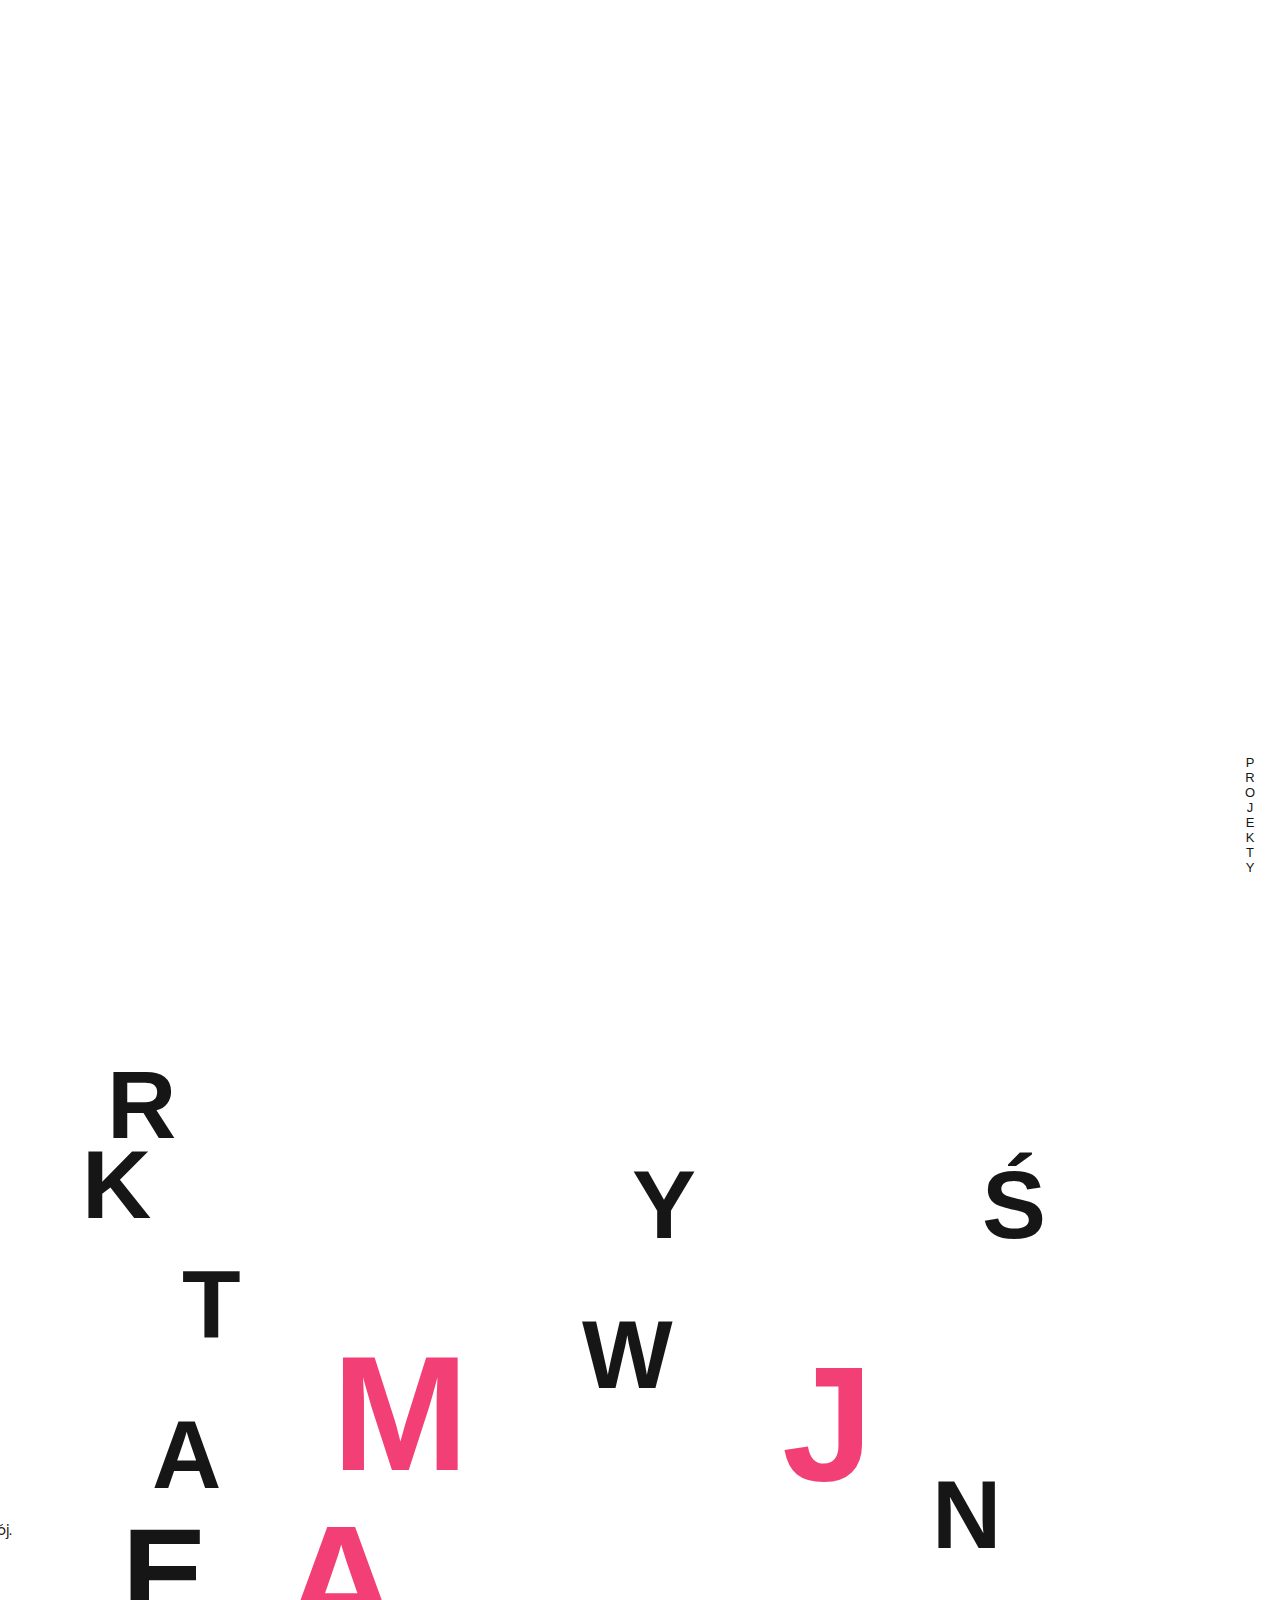
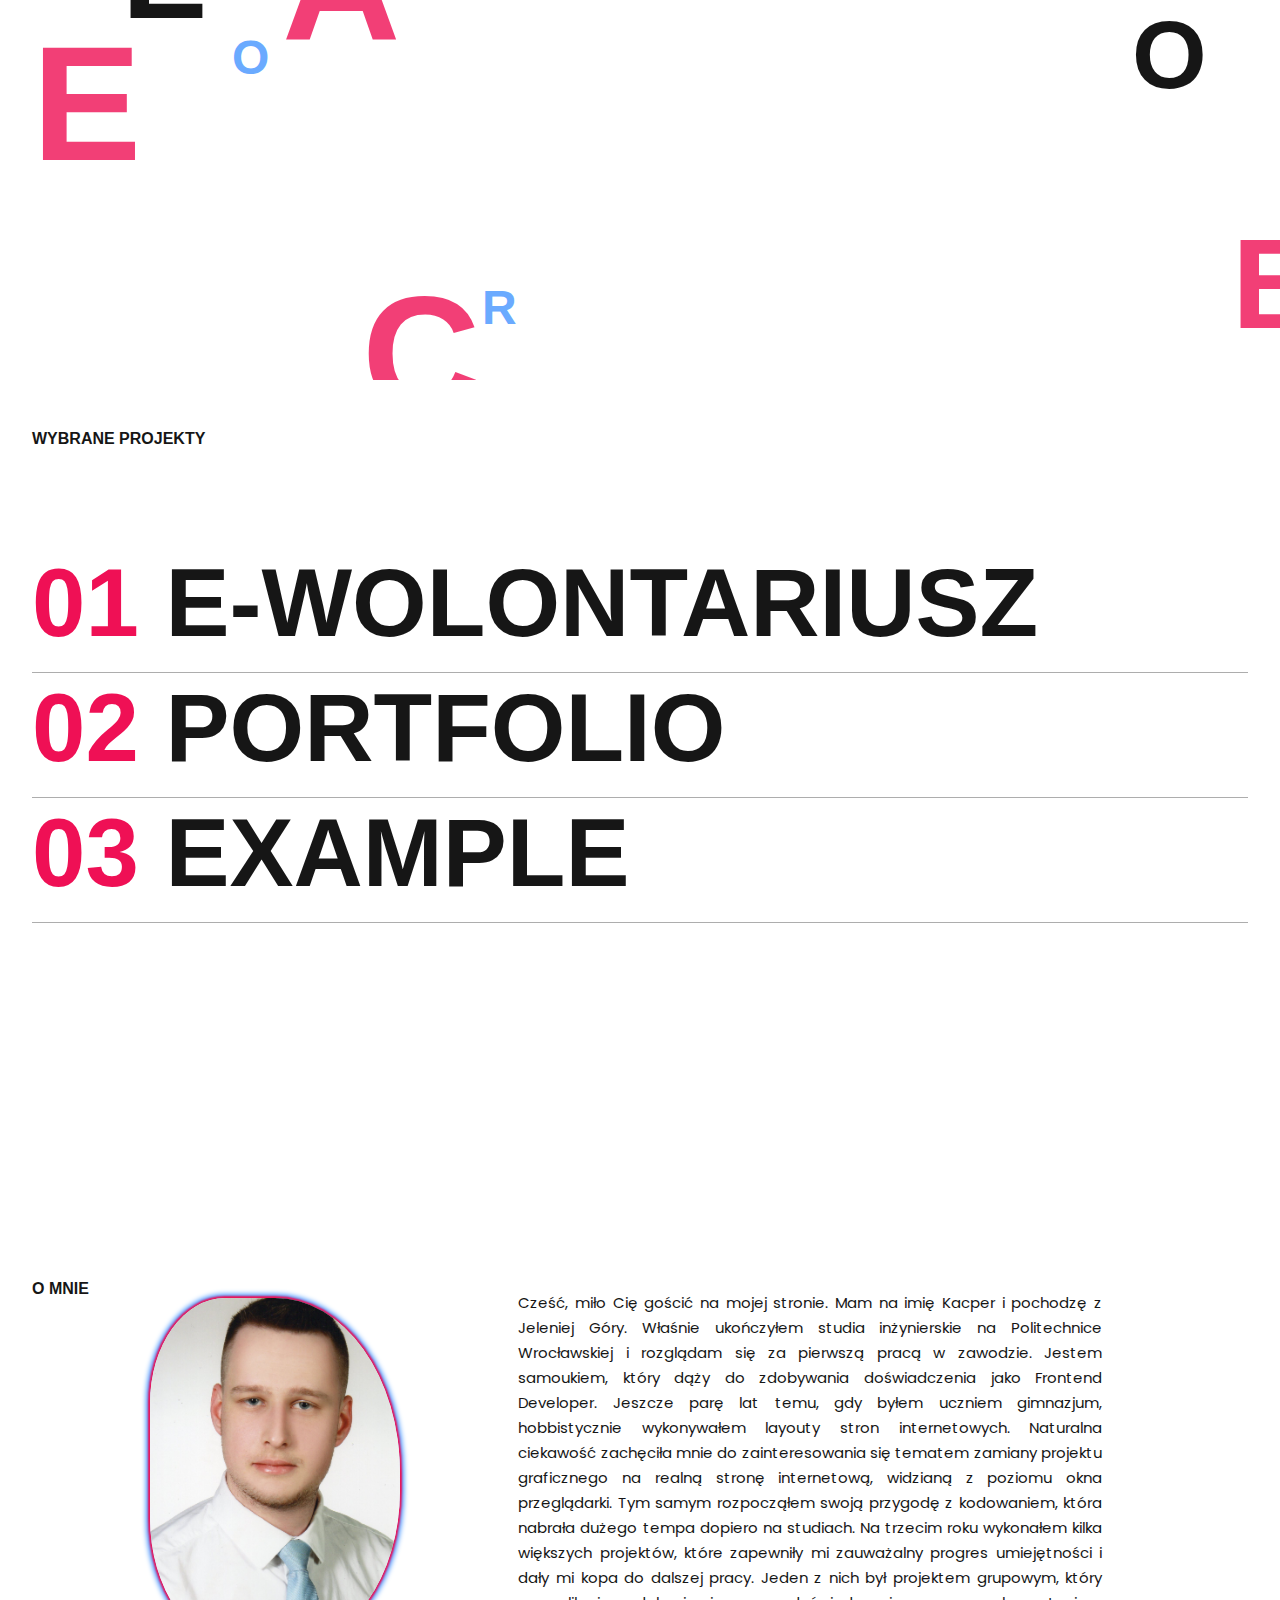
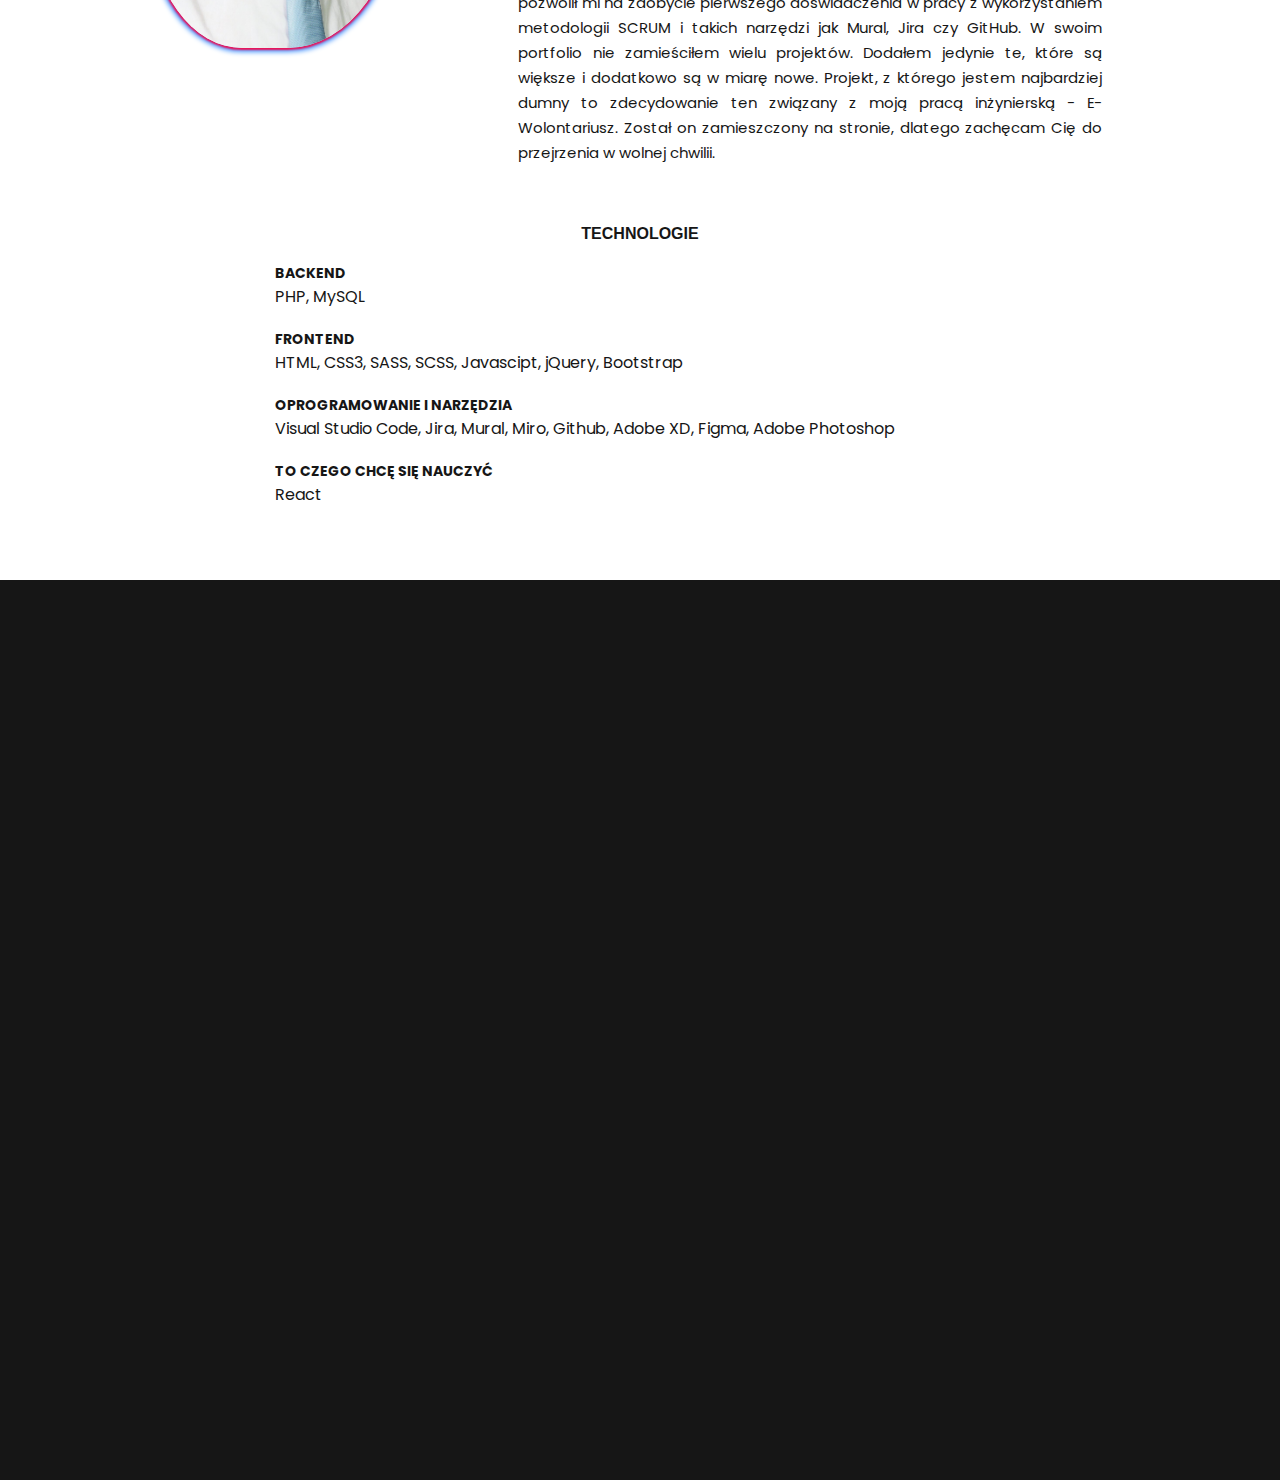
==== commit 5bcdc1e4: "Update for landing page part2" ====
--- a/index.html
+++ b/index.html
@@ -68,24 +68,28 @@
     <section class="projects">
         <div class="projectsContainer">
             <h2 class="projectsLabel">wybrane projekty</h2>
-            <div class="box">
-                <div class="title">
-                    <h2><span>01</span> e-wolontariusz</h2>
+            <a href="wolontariusz.html" class="projectRedirect">
+                <div class="box">
+                    <div class="title">
+                        <h2><span>01</span> e-wolontariusz</h2>
+                    </div>
+                    <div class="subtitle">
+                        <h2>Strona internetowa wspomagająca seniorów</h2>
+                        <div class="technologies">
+                            <span>HTML</span>
+                            <span>SASS</span>
+                            <span>Javascript</span>
+                            <span>jQuery</span>
+                            <span>PHP</span>
+                            <span>MySQL</span>
+                            <span class="software">Adobe XD</span>
+                            <span class="software">Figma</span>
+                        </div>
+                    </div>
+                    <div class="imageForMobile"></div>
+                    <a href="wolontariusz.html"><button class="btnForMobile">Szczegóły</button></a>
                 </div>
-                <div class="subtitle">
-                    <h2>strona internetowa wspomagająca seniorów</h2>
-                    <div class="technologies">
-                        <span>HTML</span>
-                        <span>SASS</span>
-                        <span>Javascript</span>
-                        <span>jQuery</span>
-                        <span>PHP</span>
-                        <span>MySQL</span>
-                        <span class="software">Adobe XD</span>
-                        <span class="software">Figma</span>
-                    </div>
-                </div>
-            </div>
+            </a>
             
             <div class="box">
                 <div class="title">
@@ -120,6 +124,57 @@
             </div>
         </div>
     </section>
+
+    <section class="aboutMe-section">
+        <div class="aboutMe-container">
+            <div class="columns">
+                <aside class="left">
+                    <h2>o mnie</h2>
+                    <div class="imageBox"></div>
+                </aside>
+                <aside class="right">
+                    <p>Cześć, miło Cię gościć na mojej stronie. Mam na imię Kacper i pochodzę z Jeleniej Góry. Właśnie ukończyłem studia inżynierskie na Politechnice Wrocławskiej i rozglądam się za pierwszą pracą w zawodzie. Jestem samoukiem, który dąży do zdobywania doświadczenia jako Frontend Developer. Jeszcze parę lat temu, gdy byłem uczniem gimnazjum, hobbistycznie wykonywałem layouty stron internetowych. Naturalna ciekawość zachęciła mnie do zainteresowania się tematem zamiany projektu graficznego na realną stronę internetową, widzianą z poziomu okna przeglądarki. Tym samym rozpocząłem swoją przygodę z kodowaniem, która nabrała dużego tempa dopiero na studiach. Na trzecim roku wykonałem kilka większych projektów, które zapewniły mi zauważalny progres umiejętności i dały mi kopa do dalszej pracy. Jeden z nich był projektem grupowym, który pozwolił mi na zdobycie pierwszego doświadczenia w pracy z wykorzystaniem metodologii SCRUM i takich narzędzi jak Mural, Jira czy GitHub. W swoim portfolio nie zamieściłem wielu projektów. Dodałem jedynie te, które są większe i dodatkowo są w miarę nowe. Projekt, z którego jestem najbardziej dumny to zdecydowanie ten związany z moją pracą inżynierską - E-Wolontariusz. Został on zamieszczony na stronie, dlatego zachęcam Cię do przejrzenia w wolnej chwilii.</p>
+                </aside>
+            </div>
+            <div class="bottom">
+                <div class="bottomContainer">
+                    <h2>technologie</h2>
+                    <h3>backend</h3>
+                    <ul>
+                        <li>PHP,</li>
+                        <li>MySQL</li>
+                    </ul>
+                    <h3>frontend</h3>
+                    <ul>
+                        <li>HTML,</li>
+                        <li>CSS3,</li>
+                        <li>SASS,</li>
+                        <li>SCSS,</li>
+                        <li>Javascipt,</li>
+                        <li>jQuery,</li>
+                        <li>Bootstrap</li>
+                    </ul>
+                    <h3>oprogramowanie i narzędzia</h3>
+                    <ul>
+                        <li>Visual Studio Code,</li>
+                        <li>Jira,</li>
+                        <li>Mural,</li>
+                        <li>Miro,</li>
+                        <li>Github,</li>
+                        <li>Adobe XD,</li>
+                        <li>Figma,</li>
+                        <li>Adobe Photoshop</li>
+                    </ul>
+                    <h3>To czego chcę się nauczyć</h3>
+                    <ul>
+                        <li>React</li>
+                    </ul>
+                </div>
+            </div>
+        </div>
+    </section>
+
+    <section class="contact-section"></section>
     <script src="js/jquery-3.2.1.min.js"></script>
     <script src="js/mainSite.js"></script>
 
--- a/css/style.css
+++ b/css/style.css
@@ -1,2 +1,2 @@
-*,*::after,*::before{margin:0;padding:0;-webkit-box-sizing:border-box;box-sizing:border-box;list-style:none}@-webkit-keyframes animate{to{stroke-dashoffset:0}}@keyframes animate{to{stroke-dashoffset:0}}@-webkit-keyframes colorAnimation{to{stroke:transparent;fill:#4595ff;opacity:.5;left:-30%}}@keyframes colorAnimation{to{stroke:transparent;fill:#4595ff;opacity:.5;left:-30%}}@-webkit-keyframes moveScrollDot{to{margin-top:20px;opacity:0}}@keyframes moveScrollDot{to{margin-top:20px;opacity:0}}@-webkit-keyframes show{to{opacity:1}}@keyframes show{to{opacity:1}}@-webkit-keyframes colorChange{from{stroke:#4595ff;-webkit-box-shadow:0px 0px 10px 3px #4595ff;box-shadow:0px 0px 10px 3px #4595ff}to{stroke:#EF1055;-webkit-box-shadow:0px 0px 10px 3px #EF1055;box-shadow:0px 0px 10px 3px #EF1055}}@keyframes colorChange{from{stroke:#4595ff;-webkit-box-shadow:0px 0px 10px 3px #4595ff;box-shadow:0px 0px 10px 3px #4595ff}to{stroke:#EF1055;-webkit-box-shadow:0px 0px 10px 3px #EF1055;box-shadow:0px 0px 10px 3px #EF1055}}@-webkit-keyframes colorChangeSpan{from{color:#4595ff}to{color:#EF1055}}@keyframes colorChangeSpan{from{color:#4595ff}to{color:#EF1055}}@-webkit-keyframes waveAnimation{from{background-position-x:0}to{background-position-x:1000px}}@keyframes waveAnimation{from{background-position-x:0}to{background-position-x:1000px}}@-webkit-keyframes waveAnimation2{from{background-position-x:0}to{background-position-x:-1000px}}@keyframes waveAnimation2{from{background-position-x:0}to{background-position-x:-1000px}}@-webkit-keyframes textGlow{0%,18%,20%,50.1%,60%,65.1%,80%,90.1%,92%{color:#161616}18.1%,20.1%,30%,50%,60.1%,65%,80.1%,90%,92.1%,100%{color:#fff;text-shadow:0 0 10px #4595ff,0 0 15px #EF1055,0 0 40px #4595ff,0 0 60px #EF1055,0 0 160px #4595ff}}@keyframes textGlow{0%,18%,20%,50.1%,60%,65.1%,80%,90.1%,92%{color:#161616}18.1%,20.1%,30%,50%,60.1%,65%,80.1%,90%,92.1%,100%{color:#fff;text-shadow:0 0 10px #4595ff,0 0 15px #EF1055,0 0 40px #4595ff,0 0 60px #EF1055,0 0 160px #4595ff}}@-webkit-keyframes color{0%{margin-left:-100%}8%{margin-left:-100%}13%{margin-left:0}87%{margin-left:0}92%{margin-left:0}100%{margin-left:calc(100% + 5px)}}@keyframes color{0%{margin-left:-100%}8%{margin-left:-100%}13%{margin-left:0}87%{margin-left:0}92%{margin-left:0}100%{margin-left:calc(100% + 5px)}}@-webkit-keyframes slideFromLeft{from{left:-100%}to{left:-25px}}@keyframes slideFromLeft{from{left:-100%}to{left:-25px}}@-webkit-keyframes slideFromLeftMobile{from{left:-100%}to{left:0}}@keyframes slideFromLeftMobile{from{left:-100%}to{left:0}}@-webkit-keyframes arrowAnimation{from{margin-top:10px}to{margin-top:20px}}@keyframes arrowAnimation{from{margin-top:10px}to{margin-top:20px}}@-webkit-keyframes projectTitleAnimation{from{margin-top:0px}to{margin-top:-100px}}@keyframes projectTitleAnimation{from{margin-top:0px}to{margin-top:-100px}}footer{width:100%;height:50px;font-family:"Poppins",sans-serif;font-size:15px;color:#adadad}footer a{text-decoration:none;color:#adadad;cursor:pointer}header.mainSiteHeader{width:100%;height:110vh;top:0;left:0;z-index:5;-webkit-transition:1.2s ease-in;transition:1.2s ease-in;display:-webkit-box;display:-ms-flexbox;display:flex;-webkit-box-pack:center;-ms-flex-pack:center;justify-content:center;-webkit-box-align:center;-ms-flex-align:center;align-items:center;cursor:crosshair}header.mainSiteHeader h1.nameTitle{position:absolute;top:40%;left:50%;-webkit-transform:translate(-50%, -50%);transform:translate(-50%, -50%);opacity:0;z-index:1;font-family:"Gilroy-Heavy",sans-serif;font-size:64px;color:#adadad;text-transform:uppercase;-webkit-animation:show .8s 3s linear both, textGlow 5s 3s linear infinite alternate;animation:show .8s 3s linear both, textGlow 5s 3s linear infinite alternate;outline:none}header.mainSiteHeader p.jobTitle{position:absolute;top:49%;left:50%;-webkit-transform:translate(-50%, -50%);transform:translate(-50%, -50%);z-index:1;font-family:"Poppins",sans-serif;font-size:18px;color:#161616;opacity:0;-webkit-animation:show .8s 3s linear both;animation:show .8s 3s linear both;letter-spacing:15px}header.mainSiteHeader p.jobTitle span{color:#4595ff;animation:colorChangeSpan 3s 2.8s infinite alternate-reverse}header.mainSiteHeader p.scrollDown{position:absolute;top:96vh;left:50%;-webkit-transform:translate(-50%, -50%);transform:translate(-50%, -50%);font-family:"Poppins",sans-serif;font-size:13px;color:#161616;opacity:0;-webkit-animation:show .8s 3s linear both;animation:show .8s 3s linear both}header.mainSiteHeader svg{width:200px;height:200px;position:absolute;top:40%;left:50%;-webkit-transform:translate(-50%, -50%);transform:translate(-50%, -50%)}header.mainSiteHeader svg .draw{stroke:#4595ff;stroke-width:2px;fill:transparent;stroke-dasharray:3200;stroke-dashoffset:3200;animation:animate 2s linear both, colorAnimation .5s 2.8s linear both, colorChange 3s 2.8s linear infinite alternate-reverse}header.mainSiteHeader button{position:absolute;top:90vh;left:50%;-webkit-transform:translate(-50%, -50%);transform:translate(-50%, -50%);width:20px;height:35px;background-color:transparent;border:2px solid #161616;border-radius:10px;display:-webkit-box;display:-ms-flexbox;display:flex;-webkit-box-pack:center;-ms-flex-pack:center;justify-content:center;opacity:0;-webkit-animation:show .8s 3s linear both;animation:show .8s 3s linear both}header.mainSiteHeader .dot{width:5px;height:5px;display:block;background-color:#4595ff;border-radius:50%;margin-top:5px;animation:moveScrollDot 1s linear infinite, colorChangeSpan 3s infinite alternate-reverse}header.active{left:100%}section.main-section{width:100%;min-height:100vh;height:100%;cursor:crosshair}section.main-section .mainSectionContainer{width:95%;height:100%;display:-webkit-box;display:-ms-flexbox;display:flex;-webkit-box-orient:vertical;-webkit-box-direction:normal;-ms-flex-direction:column;flex-direction:column;-ms-flex-line-pack:justify;align-content:space-between;margin:0 auto}section.main-section .mainSectionContainer .box.first{position:relative;width:100%;min-height:300px;height:100%;margin-top:10px}section.main-section .mainSectionContainer .box.first h3{font-family:"Gilroy-Heavy",sans-serif;font-size:96px;color:#161616;position:absolute;top:0;left:0;-webkit-transition:.4s linear;transition:.4s linear}section.main-section .mainSectionContainer .box.first h3.letter1{top:130px;left:50px}section.main-section .mainSectionContainer .box.first h3.letter2{top:50px;left:75px}section.main-section .mainSectionContainer .box.first h3.letter3{top:500px;left:90px;font-size:128px}section.main-section .mainSectionContainer .box.first h3.letter4{top:400px;left:120px}section.main-section .mainSectionContainer .box.first h3.letter5{top:250px;left:150px}section.main-section .mainSectionContainer .box.first h3.letter6{top:150px;left:600px}section.main-section .mainSectionContainer .box.first h3.letter7{top:300px;left:550px}section.main-section .mainSectionContainer .box.first h3.letter8{top:460px;left:900px}section.main-section .mainSectionContainer .box.first h3.letter9{top:600px;left:1100px}section.main-section .mainSectionContainer .box.first h3.letter10{top:150px;left:950px}section.main-section .mainSectionContainer .box.first h3.letter11{top:200px;left:1300px}section.main-section .mainSectionContainer .box.first .letterDescription.first{position:absolute;top:70%;left:0;font-family:"Poppins",sans-serif;font-size:14px;color:#161616}section.main-section .mainSectionContainer .box.second{position:relative;width:100%;min-height:300px;height:100%;margin-top:10px}section.main-section .mainSectionContainer .box.second h3{font-family:"Gilroy-Heavy",sans-serif;font-size:164px;color:#EF1055;position:absolute;top:0;left:0;opacity:0.8;-webkit-transition:.4s linear;transition:.4s linear}section.main-section .mainSectionContainer .box.second h3.letter1{top:180px;left:250px}section.main-section .mainSectionContainer .box.second h3.letter2{top:10px;left:300px}section.main-section .mainSectionContainer .box.second h3.letter3{top:500px;left:1200px;font-size:128px}section.main-section .mainSectionContainer .box.second h3.letter4{top:650px;left:990px}section.main-section .mainSectionContainer .box.second h3.letter5{top:550px;left:330px}section.main-section .mainSectionContainer .box.second h3.letter6{top:20px;left:750px}section.main-section .mainSectionContainer .box.second h3.letter7{top:300px;left:7 50px}section.main-section .mainSectionContainer .box.second .letterDescription.second{position:absolute;top:70%;left:0;font-family:"Poppins",sans-serif;font-size:14px;color:#161616}section.main-section .mainSectionContainer .box.third{position:relative;width:100%;min-height:300px;height:100%;margin-top:10px}section.main-section .mainSectionContainer .box.third h3{font-family:"Gilroy-Heavy",sans-serif;font-size:48px;color:#4595ff;position:absolute;top:0;left:0;opacity:0.8;-webkit-transition:.4s linear;transition:.4s linear}section.main-section .mainSectionContainer .box.third h3.letter1{top:260px;left:450px}section.main-section .mainSectionContainer .box.third h3.letter2{top:10px;left:200px}section.main-section .mainSectionContainer .box.third h3.letter3{top:350px;left:1100px;font-size:64px}section.main-section .mainSectionContainer .box.third h3.letter4{top:650px;left:990px}section.main-section .mainSectionContainer .box.third h3.letter5{top:550px;left:330px}section.main-section .mainSectionContainer .box.third h3.letter6{top:20px;left:1400px}section.main-section .mainSectionContainer .box.third .letterDescription.third{position:absolute;top:70%;left:0;font-family:"Poppins",sans-serif;font-size:14px;color:#161616}section.main-section .mainSectionContainer span.projectsArrowLabel{position:absolute;bottom:25px;right:25px}section.main-section .mainSectionContainer span.projectsArrowLabel p{width:10px;word-wrap:break-word;text-align:center;font-family:"Gilroy-Heavy",sans-serif;font-size:13px;color:#161616;text-transform:uppercase}section.main-section .mainSectionContainer span.projectsArrowLabel i{color:#EF1055;-webkit-animation:arrowAnimation .6s ease-in-out alternate infinite;animation:arrowAnimation .6s ease-in-out alternate infinite}section.main-section:hover .mainSectionContainer .box.first h3.letter1{top:50%;left:0;-webkit-transform:translate(0, -50%);transform:translate(0, -50%)}section.main-section:hover .mainSectionContainer .box.first h3.letter2{top:50%;left:90px;-webkit-transform:translate(-50%, -50%);transform:translate(-50%, -50%)}section.main-section:hover .mainSectionContainer .box.first h3.letter3{top:50%;left:145px;font-size:96px;-webkit-transform:translate(-50%, -50%);transform:translate(-50%, -50%)}section.main-section:hover .mainSectionContainer .box.first h3.letter4{top:50%;left:205px;font-size:96px;-webkit-transform:translate(-50%, -50%);transform:translate(-50%, -50%)}section.main-section:hover .mainSectionContainer .box.first h3.letter5{top:50%;left:255px;font-size:96px;-webkit-transform:translate(-50%, -50%);transform:translate(-50%, -50%)}section.main-section:hover .mainSectionContainer .box.first h3.letter6{top:50%;left:315px;font-size:96px;-webkit-transform:translate(-50%, -50%);transform:translate(-50%, -50%)}section.main-section:hover .mainSectionContainer .box.first h3.letter7{top:50%;left:398px;font-size:96px;-webkit-transform:translate(-50%, -50%);transform:translate(-50%, -50%)}section.main-section:hover .mainSectionContainer .box.first h3.letter8{top:50%;left:478px;font-size:96px;-webkit-transform:translate(-50%, -50%);transform:translate(-50%, -50%)}section.main-section:hover .mainSectionContainer .box.first h3.letter9{top:50%;left:545px;font-size:96px;-webkit-transform:translate(-50%, -50%);transform:translate(-50%, -50%)}section.main-section:hover .mainSectionContainer .box.first h3.letter10{top:50%;left:605px;font-size:96px;-webkit-transform:translate(-50%, -50%);transform:translate(-50%, -50%)}section.main-section:hover .mainSectionContainer .box.first h3.letter11{top:50%;left:665px;font-size:96px;-webkit-transform:translate(-50%, -50%);transform:translate(-50%, -50%)}section.main-section:hover .mainSectionContainer .box.second h3{font-size:96px;opacity:1;-webkit-transition:.6s .3s linear;transition:.6s .3s linear}section.main-section:hover .mainSectionContainer .box.second h3.letter1{top:50%;left:0;-webkit-transform:translate(0, -50%);transform:translate(0, -50%)}section.main-section:hover .mainSectionContainer .box.second h3.letter2{top:50%;left:63px;-webkit-transform:translate(0, -50%);transform:translate(0, -50%)}section.main-section:hover .mainSectionContainer .box.second h3.letter3{top:50%;left:138px;font-size:96px;-webkit-transform:translate(0, -50%);transform:translate(0, -50%)}section.main-section:hover .mainSectionContainer .box.second h3.letter4{top:50%;left:194px;-webkit-transform:translate(0, -50%);transform:translate(0, -50%)}section.main-section:hover .mainSectionContainer .box.second h3.letter5{top:50%;left:219px;-webkit-transform:translate(0, -50%);transform:translate(0, -50%)}section.main-section:hover .mainSectionContainer .box.second h3.letter6{top:50%;left:285px;-webkit-transform:translate(0, -50%);transform:translate(0, -50%)}section.main-section:hover .mainSectionContainer .box.second h3.letter7{top:50%;left:335px;-webkit-transform:translate(0, -50%);transform:translate(0, -50%)}section.main-section:hover .mainSectionContainer .box.third h3{font-size:96px;opacity:1;-webkit-transition:.4s .6s linear;transition:.4s .6s linear}section.main-section:hover .mainSectionContainer .box.third h3.letter1{top:50%;left:0;-webkit-transform:translate(0, -50%);transform:translate(0, -50%)}section.main-section:hover .mainSectionContainer .box.third h3.letter2{top:50%;left:58px;-webkit-transform:translate(0, -50%);transform:translate(0, -50%)}section.main-section:hover .mainSectionContainer .box.third h3.letter3{top:50%;left:133px;font-size:96px;-webkit-transform:translate(0, -50%);transform:translate(0, -50%)}section.main-section:hover .mainSectionContainer .box.third h3.letter4{top:50%;left:187px;-webkit-transform:translate(0, -50%);transform:translate(0, -50%)}section.main-section:hover .mainSectionContainer .box.third h3.letter5{top:50%;left:280px;-webkit-transform:translate(0, -50%);transform:translate(0, -50%)}section.main-section:hover .mainSectionContainer .box.third h3.letter6{top:50%;left:350px;-webkit-transform:translate(0, -50%);transform:translate(0, -50%)}section.projects{position:relative;z-index:3;width:100%;height:100vh;background-color:#fff;cursor:crosshair}section.projects .projectsContainer{width:95%;height:100%;margin:0 auto;padding-top:50px}section.projects .projectsContainer h2.projectsLabel{font-family:"Gilroy-Heavy",sans-serif;font-size:16px;color:#161616;text-transform:uppercase;margin-bottom:100px}section.projects .projectsContainer .box{width:100%;height:125px;border-bottom:1px solid #adadad;overflow:hidden;cursor:pointer}section.projects .projectsContainer .box .title h2{font-family:"Gilroy-Heavy",sans-serif;font-size:96px;color:#161616;text-transform:uppercase;-webkit-transition:.3s;transition:.3s}section.projects .projectsContainer .box .title h2 span{color:#EF1055}section.projects .projectsContainer .box .subtitle h2{font-family:"Gilroy-Heavy",sans-serif;font-size:32px;color:#161616;text-transform:uppercase;margin-top:20px}section.projects .projectsContainer .box .subtitle .technologies{margin-top:10px}section.projects .projectsContainer .box .subtitle .technologies span{width:100%;padding:5px 10px;background-color:#EF1055;font-family:"Poppins",sans-serif;font-size:14px;color:#fff;border-radius:10px;margin-right:5px}section.projects .projectsContainer .box .subtitle .technologies span.software{background-color:#4595ff}section.projects .projectsContainer .box:hover .title h2{margin-top:-110px}.test{width:100%;min-height:100vh;height:100%;background-color:lightcoral}.test .testContainer{width:95%;height:100%;margin:0 auto}.test .testContainer .box{position:relative;width:100%;height:100%;background-color:royalblue}.test .testContainer .box h2{position:absolute;top:0;right:0}.test .testContainer .box p{position:absolute;bottom:0;left:0}.webContainer{width:100%;height:100%;background-color:#161616}.webContainer .backArrow{width:100%;height:50px;padding:20px}.webContainer .backArrow i{color:#fff;font-size:32px;cursor:pointer}.webContainer .wrapper{width:90%;height:100%;margin:0 auto;padding:100px 0;overflow-x:hidden}.webContainer .wrapper section.projectHeader{width:100%;min-height:100vh;height:100%}.webContainer .wrapper section.projectHeader .projectTitle{width:90%;height:80px;display:-webkit-box;display:-ms-flexbox;display:flex;-webkit-box-pack:justify;-ms-flex-pack:justify;justify-content:space-between;-webkit-box-align:center;-ms-flex-align:center;align-items:center}.webContainer .wrapper section.projectHeader .projectTitle h1{font-family:"Gilroy-Heavy",sans-serif;font-size:64px;color:#fff;text-transform:uppercase}.webContainer .wrapper section.projectHeader .projectTitle .technologies{display:-webkit-box;display:-ms-flexbox;display:flex}.webContainer .wrapper section.projectHeader .projectTitle .technologies span{display:block;width:80px;padding:3px;background-color:#fff;font-family:"Poppins",sans-serif;font-size:13px;color:#161616;text-align:center;margin:10px 5px;border-radius:5px}.webContainer .wrapper section.projectHeader .projectTitle p{font-family:"Poppins",sans-serif;font-size:14px;color:#fff;font-weight:100;line-height:25px}.webContainer .wrapper section.projectHeader .projectTitle button{padding:15px;font-family:"Poppins",sans-serif;font-size:15px;color:#fff;background-color:transparent;border:2px solid #EF1055;cursor:pointer;-webkit-transition:.4s linear;transition:.4s linear}.webContainer .wrapper section.projectHeader .projectTitle button.notAllowedBtn{cursor:not-allowed}.webContainer .wrapper section.projectHeader .projectTitle button:hover{background-color:#EF1055}.webContainer .wrapper section.projectHeader .projectDescriptionText{width:700px;margin-top:75px;font-family:"Poppins",sans-serif;font-size:14px;color:#adadad;font-weight:100;line-height:25px;text-align:justify}.webContainer .wrapper section.projectHeader .imageSection{width:90%;height:100%;margin:50px 0;position:relative;background-color:#fff;overflow:hidden;-webkit-box-shadow:0px 5px 3px 5px rgba(0,0,0,0.2);box-shadow:0px 5px 3px 5px rgba(0,0,0,0.2)}.webContainer .wrapper section.projectHeader .imageSection img.mainImage{width:100%;height:100%;-webkit-animation:color 4s linear infinite;animation:color 4s linear infinite}.projectDescription{width:100%;height:100%;background-color:#161616;padding:100px 0}.projectDescription img.mobile{width:80%;height:80%;margin-top:50px}.projectDescription h2{font-family:"Gilroy-Light",sans-serif;font-size:15px;color:#fff;letter-spacing:2px;text-transform:uppercase}.projectDescription p{font-family:"Poppins",sans-serif;font-size:14px;color:#adadad;font-weight:100;margin-top:10px;line-height:25px;text-align:justify}.projectDescription .content{width:90%;height:100%;display:-webkit-box;display:-ms-flexbox;display:flex;-ms-flex-wrap:wrap;flex-wrap:wrap;position:relative}.projectDescription .content .colContainer{width:85%;height:100%;display:-webkit-box;display:-ms-flexbox;display:flex;-webkit-box-pack:justify;-ms-flex-pack:justify;justify-content:space-between;margin-top:50px}.projectDescription .content .colContainer .col{width:28.3%;height:100%}.projectDescription .content .colContainer .col h2{font-family:"Gilroy-Light",sans-serif;font-size:13px;color:#fff}.projectDescription .content .colContainer .col li{font-family:"Poppins",sans-serif;font-size:13px;color:#adadad;margin-top:10px}.projectDescription .content .left.first{width:58%;height:70vh;background-image:url("../src/projects/e-volunteer/mockupsImages/mockupRegister.jpg");background-size:100%;background-position:center;background-repeat:no-repeat;-webkit-box-shadow:0px 5px 3px 5px rgba(0,0,0,0.2);box-shadow:0px 5px 3px 5px rgba(0,0,0,0.2)}.projectDescription .content .left.second{width:32%;height:100%;display:-webkit-box;display:-ms-flexbox;display:flex;-webkit-box-align:start;-ms-flex-align:start;align-items:flex-start;-webkit-box-pack:center;-ms-flex-pack:center;justify-content:center;-webkit-box-orient:vertical;-webkit-box-direction:normal;-ms-flex-direction:column;flex-direction:column;padding:30px 0}.projectDescription .content .left.second h2{font-family:"Gilroy-Light",sans-serif;font-size:15px;color:#fff;letter-spacing:2px;text-transform:uppercase;text-align:left}.projectDescription .content .left.second p{width:450px;font-family:"Poppins",sans-serif;font-size:14px;color:#adadad;font-weight:100;text-align:left;margin-top:10px;padding-right:40px;text-align:justify}.projectDescription .content .right.first{width:32%;height:100%;display:-webkit-box;display:-ms-flexbox;display:flex;-webkit-box-pack:center;-ms-flex-pack:center;justify-content:center;-webkit-box-orient:vertical;-webkit-box-direction:normal;-ms-flex-direction:column;flex-direction:column;padding:30px 0}.projectDescription .content .right.first h2{font-family:"Gilroy-Light",sans-serif;font-size:15px;color:#fff;letter-spacing:2px;text-transform:uppercase;padding-left:40px}.projectDescription .content .right.first p{text-align:justify;line-height:25px;width:550px;font-family:"Poppins",sans-serif;font-size:14px;color:#adadad;font-weight:100;margin-top:10px;padding-left:40px}.projectDescription .content .right.second{width:58%;height:70vh;background-image:url("../src/projects/e-volunteer/registerRoleScreen.png");background-size:100%;background-position:center;background-repeat:no-repeat}.projectDescription .content.second{margin-top:100px}.projectDescription .content.second .mobileOnly{display:none}.projectDescription .content.third{margin-top:-100px}.projectDescription .content.third ul{margin:15px 10px}.projectDescription .content.third ul li{font-family:"Poppins",sans-serif;font-size:13px;color:#adadad;margin-top:10px;margin-left:10px;display:-webkit-box;display:-ms-flexbox;display:flex;-webkit-box-align:center;-ms-flex-align:center;align-items:center}.projectDescription .content.third ul li span{width:8px;height:8px;display:block;border-radius:50%;border:none;margin-right:15px}.projectDescription .content.third ul li span.redStatus{background-color:lightcoral}.projectDescription .content.third ul li span.greenStatus{background-color:lime}.projectDescription .content.third ul li span.orangeStatus{background-color:orange}.projectDescription .content.fourth{margin-top:-100px}@media (min-width: 2000px){.webContainer .wrapper section.projectHeader .imageSection{height:850px}.webContainer .wrapper section.projectHeader .imageSection img{width:100%;height:100%}}@media (max-width: 1024px){header.mainSiteHeader h1.nameTitle{top:30%;font-size:32px;color:#fff;text-shadow:0 0 10px #4595ff,0 0 15px #EF1055,0 0 40px #4595ff,0 0 60px #EF1055,0 0 160px #4595ff;-webkit-animation:show .8s 3s linear both;animation:show .8s 3s linear both}header.mainSiteHeader p.jobTitle{top:39%;width:100%;text-align:center;letter-spacing:5px;font-size:15px}header.mainSiteHeader svg{top:30%}header.mainSiteHeader button{top:auto;bottom:5vh}section.main-section .mainSectionContainer{min-height:110vh;height:100%;overflow-y:hidden}section.main-section .mainSectionContainer .box .letterContainer .letterDescription{left:-100%;width:100%;font-size:13px}section.main-section .mainSectionContainer .box .letterContainer .letterDescription.second{top:200px}section.main-section .mainSectionContainer .box .letterContainer .letterDescription.thrid{top:200px}section.main-section .mainSectionContainer .box .letterContainer h3{font-size:42px}section.main-section .mainSectionContainer .box .letterContainer.second h3{font-size:42px}section.main-section .mainSectionContainer .box .letterContainer.third h3{font-size:42px}section.main-section.activeTypography .mainSectionContainer .box.first h3.letter1,section.main-section.activeTypography .mainSectionContainer .box.first h3.letter2,section.main-section.activeTypography .mainSectionContainer .box.first h3.letter3,section.main-section.activeTypography .mainSectionContainer .box.first h3.letter4,section.main-section.activeTypography .mainSectionContainer .box.first h3.letter5,section.main-section.activeTypography .mainSectionContainer .box.first h3.letter6,section.main-section.activeTypography .mainSectionContainer .box.first h3.letter7,section.main-section.activeTypography .mainSectionContainer .box.first h3.letter8,section.main-section.activeTypography .mainSectionContainer .box.first h3.letter9,section.main-section.activeTypography .mainSectionContainer .box.first h3.letter10,section.main-section.activeTypography .mainSectionContainer .box.first h3.letter11{position:absolute;font-size:42px}section.main-section.activeTypography .mainSectionContainer .box.first h3.letter1{top:50%;left:0}section.main-section.activeTypography .mainSectionContainer .box.first h3.letter2{top:50%;left:27px}section.main-section.activeTypography .mainSectionContainer .box.first h3.letter3{top:50%;left:53px}section.main-section.activeTypography .mainSectionContainer .box.first h3.letter4{top:50%;left:77px}section.main-section.activeTypography .mainSectionContainer .box.first h3.letter5{top:50%;left:103px}section.main-section.activeTypography .mainSectionContainer .box.first h3.letter6{top:50%;left:127px}section.main-section.activeTypography .mainSectionContainer .box.first h3.letter7{top:50%;left:157px}section.main-section.activeTypography .mainSectionContainer .box.first h3.letter8{top:50%;left:199px}section.main-section.activeTypography .mainSectionContainer .box.first h3.letter9{top:50%;left:227px}section.main-section.activeTypography .mainSectionContainer .box.first h3.letter10{top:50%;left:260px}section.main-section.activeTypography .mainSectionContainer .box.first h3.letter11{top:50%;left:284px}section.main-section.activeTypography .mainSectionContainer .box.second h3.letter1,section.main-section.activeTypography .mainSectionContainer .box.second h3.letter2,section.main-section.activeTypography .mainSectionContainer .box.second h3.letter3,section.main-section.activeTypography .mainSectionContainer .box.second h3.letter4,section.main-section.activeTypography .mainSectionContainer .box.second h3.letter5,section.main-section.activeTypography .mainSectionContainer .box.second h3.letter6,section.main-section.activeTypography .mainSectionContainer .box.second h3.letter7{position:absolute;font-size:42px}section.main-section.activeTypography .mainSectionContainer .box.second h3.letter1{top:50%;left:0}section.main-section.activeTypography .mainSectionContainer .box.second h3.letter2{top:50%;left:28px}section.main-section.activeTypography .mainSectionContainer .box.second h3.letter3{top:50%;left:62px}section.main-section.activeTypography .mainSectionContainer .box.second h3.letter4{top:50%;left:88px}section.main-section.activeTypography .mainSectionContainer .box.second h3.letter5{top:50%;left:100px}section.main-section.activeTypography .mainSectionContainer .box.second h3.letter6{top:50%;left:129px}section.main-section.activeTypography .mainSectionContainer .box.second h3.letter7{top:50%;left:153px}section.main-section.activeTypography .mainSectionContainer .box.third h3.letter1,section.main-section.activeTypography .mainSectionContainer .box.third h3.letter2,section.main-section.activeTypography .mainSectionContainer .box.third h3.letter3,section.main-section.activeTypography .mainSectionContainer .box.third h3.letter4,section.main-section.activeTypography .mainSectionContainer .box.third h3.letter5,section.main-section.activeTypography .mainSectionContainer .box.third h3.letter6{position:absolute;font-size:42px}section.main-section.activeTypography .mainSectionContainer .box.third h3.letter1{top:50%;left:0}section.main-section.activeTypography .mainSectionContainer .box.third h3.letter2{top:50%;left:27px}section.main-section.activeTypography .mainSectionContainer .box.third h3.letter3{top:50%;left:60px}section.main-section.activeTypography .mainSectionContainer .box.third h3.letter4{top:50%;left:85px}section.main-section.activeTypography .mainSectionContainer .box.third h3.letter5{top:50%;left:127px}section.main-section.activeTypography .mainSectionContainer .box.third h3.letter6{top:50%;left:159px}section.projects .projectsContainer .box{height:100px}section.projects .projectsContainer .box .title h2{font-size:32px}}.webContainer .wrapper{padding:50px 0}.webContainer .wrapper section.projectHeader .projectTitle{-ms-flex-wrap:wrap;flex-wrap:wrap}.webContainer .wrapper section.projectHeader .projectTitle h1{font-size:32px;letter-spacing:3px}.webContainer .wrapper section.projectHeader .projectTitle p.margin{margin-top:15px;font-size:13px}.webContainer .wrapper section.projectHeader .projectTitle button{padding:10px 5px;margin-top:15px;font-size:13px}.webContainer .wrapper section.projectHeader .projectTitle .technologies{-ms-flex-wrap:wrap;flex-wrap:wrap;margin-top:10px}.webContainer .wrapper section.projectHeader .projectTitle .technologies span{width:auto;padding:5px 10px;font-size:12px}.webContainer .wrapper section.projectHeader .projectDescriptionText{width:100%;margin-top:200px}.webContainer .wrapper section.projectHeader .imageSection{margin:50px 0;width:100vw}.webContainer .wrapper .projectDescription .content{width:100%;margin-top:-75px}.webContainer .wrapper .projectDescription .content .colContainer{-webkit-box-orient:vertical;-webkit-box-direction:normal;-ms-flex-direction:column;flex-direction:column;width:100%}.webContainer .wrapper .projectDescription .content .colContainer .col{width:100%;margin:15px 0}.webContainer .wrapper .projectDescription .content .colContainer .col h2{font-size:12px}.webContainer .wrapper .projectDescription .content .colContainer .col ul li{margin-left:15px}.webContainer .wrapper .projectDescription .content.second{-webkit-box-orient:vertical;-webkit-box-direction:normal;-ms-flex-direction:column;flex-direction:column;margin-top:50px}.webContainer .wrapper .projectDescription .content.second .mobileOnly{display:block;margin-bottom:15px}.webContainer .wrapper .projectDescription .content.second .left.first{width:100%;height:31vh}.webContainer .wrapper .projectDescription .content.second .right.first{width:100%;padding:15px 0}.webContainer .wrapper .projectDescription .content.second .right.first h2.hide{display:none}.webContainer .wrapper .projectDescription .content.second .right.first p{width:100%;padding-left:0}.webContainer .wrapper .projectDescription .content.third{margin-top:-150px}.webContainer .wrapper .projectDescription .content.fourth{margin-top:-150px}.webContainer .wrapper .projectDescription .content.fourth img{width:100%;height:100%}
+*,*::after,*::before{margin:0;padding:0;-webkit-box-sizing:border-box;box-sizing:border-box;list-style:none}@-webkit-keyframes animate{to{stroke-dashoffset:0}}@keyframes animate{to{stroke-dashoffset:0}}@-webkit-keyframes colorAnimation{to{stroke:transparent;fill:#4595ff;opacity:.5;left:-30%}}@keyframes colorAnimation{to{stroke:transparent;fill:#4595ff;opacity:.5;left:-30%}}@-webkit-keyframes moveScrollDot{to{margin-top:20px;opacity:0}}@keyframes moveScrollDot{to{margin-top:20px;opacity:0}}@-webkit-keyframes show{to{opacity:1}}@keyframes show{to{opacity:1}}@-webkit-keyframes colorChange{from{stroke:#4595ff;-webkit-box-shadow:0px 0px 10px 3px #4595ff;box-shadow:0px 0px 10px 3px #4595ff}to{stroke:#EF1055;-webkit-box-shadow:0px 0px 10px 3px #EF1055;box-shadow:0px 0px 10px 3px #EF1055}}@keyframes colorChange{from{stroke:#4595ff;-webkit-box-shadow:0px 0px 10px 3px #4595ff;box-shadow:0px 0px 10px 3px #4595ff}to{stroke:#EF1055;-webkit-box-shadow:0px 0px 10px 3px #EF1055;box-shadow:0px 0px 10px 3px #EF1055}}@-webkit-keyframes colorChangeSpan{from{color:#4595ff}to{color:#EF1055}}@keyframes colorChangeSpan{from{color:#4595ff}to{color:#EF1055}}@-webkit-keyframes waveAnimation{from{background-position-x:0}to{background-position-x:1000px}}@keyframes waveAnimation{from{background-position-x:0}to{background-position-x:1000px}}@-webkit-keyframes waveAnimation2{from{background-position-x:0}to{background-position-x:-1000px}}@keyframes waveAnimation2{from{background-position-x:0}to{background-position-x:-1000px}}@-webkit-keyframes textGlow{0%,18%,20%,50.1%,60%,65.1%,80%,90.1%,92%{color:#161616}18.1%,20.1%,30%,50%,60.1%,65%,80.1%,90%,92.1%,100%{color:#fff;text-shadow:0 0 10px #4595ff,0 0 15px #EF1055,0 0 40px #4595ff,0 0 60px #EF1055,0 0 160px #4595ff}}@keyframes textGlow{0%,18%,20%,50.1%,60%,65.1%,80%,90.1%,92%{color:#161616}18.1%,20.1%,30%,50%,60.1%,65%,80.1%,90%,92.1%,100%{color:#fff;text-shadow:0 0 10px #4595ff,0 0 15px #EF1055,0 0 40px #4595ff,0 0 60px #EF1055,0 0 160px #4595ff}}@-webkit-keyframes color{0%{margin-left:-100%}8%{margin-left:-100%}13%{margin-left:0}87%{margin-left:0}92%{margin-left:0}100%{margin-left:calc(100% + 5px)}}@keyframes color{0%{margin-left:-100%}8%{margin-left:-100%}13%{margin-left:0}87%{margin-left:0}92%{margin-left:0}100%{margin-left:calc(100% + 5px)}}@-webkit-keyframes slideFromLeft{from{left:-100%}to{left:0}}@keyframes slideFromLeft{from{left:-100%}to{left:0}}@-webkit-keyframes slideFromLeftMobile{from{left:-100%}to{left:0}}@keyframes slideFromLeftMobile{from{left:-100%}to{left:0}}@-webkit-keyframes arrowAnimation{from{margin-top:10px}to{margin-top:20px}}@keyframes arrowAnimation{from{margin-top:10px}to{margin-top:20px}}@-webkit-keyframes projectTitleAnimation{from{margin-top:0px}to{margin-top:-100px}}@keyframes projectTitleAnimation{from{margin-top:0px}to{margin-top:-100px}}footer{width:100%;height:50px;font-family:"Poppins",sans-serif;font-size:15px;color:#adadad}footer a{text-decoration:none;color:#adadad;cursor:pointer}header.mainSiteHeader{width:100%;height:110vh;top:0;left:0;z-index:5;-webkit-transition:1.2s ease-in;transition:1.2s ease-in;display:-webkit-box;display:-ms-flexbox;display:flex;-webkit-box-pack:center;-ms-flex-pack:center;justify-content:center;-webkit-box-align:center;-ms-flex-align:center;align-items:center;cursor:crosshair}header.mainSiteHeader h1.nameTitle{position:absolute;top:40%;left:50%;-webkit-transform:translate(-50%, -50%);transform:translate(-50%, -50%);opacity:0;z-index:1;font-family:"Gilroy-Heavy",sans-serif;font-size:64px;color:#adadad;text-transform:uppercase;-webkit-animation:show .8s 3s linear both, textGlow 5s 3s linear infinite alternate;animation:show .8s 3s linear both, textGlow 5s 3s linear infinite alternate;outline:none}header.mainSiteHeader p.jobTitle{position:absolute;top:49%;left:50%;-webkit-transform:translate(-50%, -50%);transform:translate(-50%, -50%);z-index:1;font-family:"Poppins",sans-serif;font-size:18px;color:#161616;opacity:0;-webkit-animation:show .8s 3s linear both;animation:show .8s 3s linear both;letter-spacing:15px}header.mainSiteHeader p.jobTitle span{color:#4595ff;animation:colorChangeSpan 3s 2.8s infinite alternate-reverse}header.mainSiteHeader p.scrollDown{position:absolute;top:96vh;left:50%;-webkit-transform:translate(-50%, -50%);transform:translate(-50%, -50%);font-family:"Poppins",sans-serif;font-size:13px;color:#161616;opacity:0;-webkit-animation:show .8s 3s linear both;animation:show .8s 3s linear both}header.mainSiteHeader svg{width:200px;height:200px;position:absolute;top:40%;left:50%;-webkit-transform:translate(-50%, -50%);transform:translate(-50%, -50%)}header.mainSiteHeader svg .draw{stroke:#4595ff;stroke-width:2px;fill:transparent;stroke-dasharray:3200;stroke-dashoffset:3200;animation:animate 2s linear both, colorAnimation .5s 2.8s linear both, colorChange 3s 2.8s linear infinite alternate-reverse}header.mainSiteHeader button{position:absolute;top:90vh;left:50%;-webkit-transform:translate(-50%, -50%);transform:translate(-50%, -50%);width:20px;height:35px;background-color:transparent;border:2px solid #161616;border-radius:10px;display:-webkit-box;display:-ms-flexbox;display:flex;-webkit-box-pack:center;-ms-flex-pack:center;justify-content:center;opacity:0;-webkit-animation:show .8s 3s linear both;animation:show .8s 3s linear both}header.mainSiteHeader .dot{width:5px;height:5px;display:block;background-color:#4595ff;border-radius:50%;margin-top:5px;animation:moveScrollDot 1s linear infinite, colorChangeSpan 3s infinite alternate-reverse}header.active{left:100%}section.main-section{width:100%;min-height:110vh;height:100%;cursor:crosshair}section.main-section .mainSectionContainer{width:95%;height:100%;display:-webkit-box;display:-ms-flexbox;display:flex;-webkit-box-orient:vertical;-webkit-box-direction:normal;-ms-flex-direction:column;flex-direction:column;-ms-flex-line-pack:justify;align-content:space-between;margin:0 auto}section.main-section .mainSectionContainer .box.first{position:relative;width:100%;min-height:300px;height:100%;margin-top:10px}section.main-section .mainSectionContainer .box.first h3{font-family:"Gilroy-Heavy",sans-serif;font-size:96px;color:#161616;position:absolute;top:0;left:0;-webkit-transition:.4s linear;transition:.4s linear}section.main-section .mainSectionContainer .box.first h3.letter1{top:130px;left:50px}section.main-section .mainSectionContainer .box.first h3.letter2{top:50px;left:75px}section.main-section .mainSectionContainer .box.first h3.letter3{top:500px;left:90px;font-size:128px}section.main-section .mainSectionContainer .box.first h3.letter4{top:400px;left:120px}section.main-section .mainSectionContainer .box.first h3.letter5{top:250px;left:150px}section.main-section .mainSectionContainer .box.first h3.letter6{top:150px;left:600px}section.main-section .mainSectionContainer .box.first h3.letter7{top:300px;left:550px}section.main-section .mainSectionContainer .box.first h3.letter8{top:460px;left:900px}section.main-section .mainSectionContainer .box.first h3.letter9{top:600px;left:1100px}section.main-section .mainSectionContainer .box.first h3.letter10{top:150px;left:950px}section.main-section .mainSectionContainer .box.first h3.letter11{top:200px;left:1300px}section.main-section .mainSectionContainer .box.first .letterDescription.first{position:absolute;top:70%;left:-100%;width:1300px;font-family:"Poppins",sans-serif;font-size:14px;color:#161616}section.main-section .mainSectionContainer .box.second{position:relative;width:100%;min-height:300px;height:100%;margin-top:10px}section.main-section .mainSectionContainer .box.second h3{font-family:"Gilroy-Heavy",sans-serif;font-size:164px;color:#EF1055;position:absolute;top:0;left:0;opacity:0.8;-webkit-transition:.4s linear;transition:.4s linear}section.main-section .mainSectionContainer .box.second h3.letter1{top:180px;left:250px}section.main-section .mainSectionContainer .box.second h3.letter2{top:10px;left:300px}section.main-section .mainSectionContainer .box.second h3.letter3{top:500px;left:1200px;font-size:128px}section.main-section .mainSectionContainer .box.second h3.letter4{top:650px;left:990px}section.main-section .mainSectionContainer .box.second h3.letter5{top:550px;left:330px}section.main-section .mainSectionContainer .box.second h3.letter6{top:20px;left:750px}section.main-section .mainSectionContainer .box.second h3.letter7{top:300px;left:7 50px}section.main-section .mainSectionContainer .box.second .letterDescription.second{position:absolute;top:70%;left:-100%;width:1300px;font-family:"Poppins",sans-serif;font-size:14px;color:#161616}section.main-section .mainSectionContainer .box.third{position:relative;width:100%;min-height:300px;height:100%;margin-top:10px}section.main-section .mainSectionContainer .box.third h3{font-family:"Gilroy-Heavy",sans-serif;font-size:48px;color:#4595ff;position:absolute;top:0;left:0;opacity:0.8;-webkit-transition:.4s linear;transition:.4s linear}section.main-section .mainSectionContainer .box.third h3.letter1{top:260px;left:450px}section.main-section .mainSectionContainer .box.third h3.letter2{top:10px;left:200px}section.main-section .mainSectionContainer .box.third h3.letter3{top:350px;left:1100px;font-size:64px}section.main-section .mainSectionContainer .box.third h3.letter4{top:650px;left:990px}section.main-section .mainSectionContainer .box.third h3.letter5{top:550px;left:330px}section.main-section .mainSectionContainer .box.third h3.letter6{top:20px;left:1400px}section.main-section .mainSectionContainer .box.third .letterDescription.third{position:absolute;top:75%;left:-130%;width:1300px;font-family:"Poppins",sans-serif;font-size:14px;color:#161616}section.main-section .mainSectionContainer span.projectsArrowLabel{position:absolute;bottom:25px;right:25px}section.main-section .mainSectionContainer span.projectsArrowLabel p{width:10px;word-wrap:break-word;text-align:center;font-family:"Gilroy-Heavy",sans-serif;font-size:13px;color:#161616;text-transform:uppercase}section.main-section .mainSectionContainer span.projectsArrowLabel i{color:#EF1055;-webkit-animation:arrowAnimation .6s ease-in-out alternate infinite;animation:arrowAnimation .6s ease-in-out alternate infinite}section.main-section:hover .mainSectionContainer .box.first h3.letter1{top:50%;left:0;-webkit-transform:translate(0, -50%);transform:translate(0, -50%)}section.main-section:hover .mainSectionContainer .box.first h3.letter2{top:50%;left:90px;-webkit-transform:translate(-50%, -50%);transform:translate(-50%, -50%)}section.main-section:hover .mainSectionContainer .box.first h3.letter3{top:50%;left:145px;font-size:96px;-webkit-transform:translate(-50%, -50%);transform:translate(-50%, -50%)}section.main-section:hover .mainSectionContainer .box.first h3.letter4{top:50%;left:205px;font-size:96px;-webkit-transform:translate(-50%, -50%);transform:translate(-50%, -50%)}section.main-section:hover .mainSectionContainer .box.first h3.letter5{top:50%;left:255px;font-size:96px;-webkit-transform:translate(-50%, -50%);transform:translate(-50%, -50%)}section.main-section:hover .mainSectionContainer .box.first h3.letter6{top:50%;left:315px;font-size:96px;-webkit-transform:translate(-50%, -50%);transform:translate(-50%, -50%)}section.main-section:hover .mainSectionContainer .box.first h3.letter7{top:50%;left:398px;font-size:96px;-webkit-transform:translate(-50%, -50%);transform:translate(-50%, -50%)}section.main-section:hover .mainSectionContainer .box.first h3.letter8{top:50%;left:478px;font-size:96px;-webkit-transform:translate(-50%, -50%);transform:translate(-50%, -50%)}section.main-section:hover .mainSectionContainer .box.first h3.letter9{top:50%;left:545px;font-size:96px;-webkit-transform:translate(-50%, -50%);transform:translate(-50%, -50%)}section.main-section:hover .mainSectionContainer .box.first h3.letter10{top:50%;left:605px;font-size:96px;-webkit-transform:translate(-50%, -50%);transform:translate(-50%, -50%)}section.main-section:hover .mainSectionContainer .box.first h3.letter11{top:50%;left:665px;font-size:96px;-webkit-transform:translate(-50%, -50%);transform:translate(-50%, -50%)}section.main-section:hover .mainSectionContainer .box.first .letterDescription.first{-webkit-animation:slideFromLeft .3s 1s ease-in-out both;animation:slideFromLeft .3s 1s ease-in-out both;-webkit-transform:translate(0, -50%);transform:translate(0, -50%)}section.main-section:hover .mainSectionContainer .box.second h3{font-size:96px;opacity:1;-webkit-transition:.6s .3s linear;transition:.6s .3s linear}section.main-section:hover .mainSectionContainer .box.second h3.letter1{top:50%;left:0;-webkit-transform:translate(0, -50%);transform:translate(0, -50%)}section.main-section:hover .mainSectionContainer .box.second h3.letter2{top:50%;left:63px;-webkit-transform:translate(0, -50%);transform:translate(0, -50%)}section.main-section:hover .mainSectionContainer .box.second h3.letter3{top:50%;left:138px;font-size:96px;-webkit-transform:translate(0, -50%);transform:translate(0, -50%)}section.main-section:hover .mainSectionContainer .box.second h3.letter4{top:50%;left:194px;-webkit-transform:translate(0, -50%);transform:translate(0, -50%)}section.main-section:hover .mainSectionContainer .box.second h3.letter5{top:50%;left:219px;-webkit-transform:translate(0, -50%);transform:translate(0, -50%)}section.main-section:hover .mainSectionContainer .box.second h3.letter6{top:50%;left:285px;-webkit-transform:translate(0, -50%);transform:translate(0, -50%)}section.main-section:hover .mainSectionContainer .box.second h3.letter7{top:50%;left:335px;-webkit-transform:translate(0, -50%);transform:translate(0, -50%)}section.main-section:hover .mainSectionContainer .box.second .letterDescription.second{-webkit-animation:slideFromLeft .3s 1s ease-in-out both;animation:slideFromLeft .3s 1s ease-in-out both;-webkit-transform:translate(0, -50%);transform:translate(0, -50%)}section.main-section:hover .mainSectionContainer .box.third h3{font-size:96px;opacity:1;-webkit-transition:.4s .6s linear;transition:.4s .6s linear}section.main-section:hover .mainSectionContainer .box.third h3.letter1{top:50%;left:0;-webkit-transform:translate(0, -50%);transform:translate(0, -50%)}section.main-section:hover .mainSectionContainer .box.third h3.letter2{top:50%;left:58px;-webkit-transform:translate(0, -50%);transform:translate(0, -50%)}section.main-section:hover .mainSectionContainer .box.third h3.letter3{top:50%;left:133px;font-size:96px;-webkit-transform:translate(0, -50%);transform:translate(0, -50%)}section.main-section:hover .mainSectionContainer .box.third h3.letter4{top:50%;left:187px;-webkit-transform:translate(0, -50%);transform:translate(0, -50%)}section.main-section:hover .mainSectionContainer .box.third h3.letter5{top:50%;left:280px;-webkit-transform:translate(0, -50%);transform:translate(0, -50%)}section.main-section:hover .mainSectionContainer .box.third h3.letter6{top:50%;left:350px;-webkit-transform:translate(0, -50%);transform:translate(0, -50%)}section.main-section:hover .mainSectionContainer .box.third .letterDescription.third{-webkit-animation:slideFromLeft .3s 1s ease-in-out both;animation:slideFromLeft .3s 1s ease-in-out both;-webkit-transform:translate(0, -50%);transform:translate(0, -50%)}section.projects{position:relative;z-index:3;width:100%;height:100vh;background-color:#fff;cursor:crosshair}section.projects .projectsContainer{width:95%;height:100%;margin:0 auto;padding-top:50px}section.projects .projectsContainer h2.projectsLabel{font-family:"Gilroy-Heavy",sans-serif;font-size:16px;color:#161616;text-transform:uppercase;margin-bottom:100px}section.projects .projectsContainer a{text-decoration:none}section.projects .projectsContainer .box{width:100%;height:125px;border-bottom:1px solid #adadad;overflow:hidden;cursor:pointer}section.projects .projectsContainer .box .title h2{font-family:"Gilroy-Heavy",sans-serif;font-size:96px;color:#161616;text-transform:uppercase;-webkit-transition:.3s;transition:.3s}section.projects .projectsContainer .box .title h2 span{color:#EF1055}section.projects .projectsContainer .box .subtitle h2{font-family:"Gilroy-Heavy",sans-serif;font-size:32px;color:#161616;text-transform:uppercase;margin-top:20px}section.projects .projectsContainer .box .subtitle .technologies{margin-top:10px}section.projects .projectsContainer .box .subtitle .technologies span{width:100%;padding:5px 10px;background-color:#EF1055;font-family:"Poppins",sans-serif;font-size:14px;color:#fff;border-radius:10px;margin-right:5px}section.projects .projectsContainer .box .subtitle .technologies span.software{background-color:#4595ff}section.projects .projectsContainer .box .imageForMobile{display:none}section.projects .projectsContainer .box .btnForMobile{display:none}section.projects .projectsContainer .box:hover .title h2{margin-top:-110px}.aboutMe-section{width:100%;min-height:100vh;height:100%;background-color:#fff;cursor:crosshair}.aboutMe-section .aboutMe-container{width:95%;height:100%;display:-webkit-box;display:-ms-flexbox;display:flex;-webkit-box-orient:vertical;-webkit-box-direction:normal;-ms-flex-direction:column;flex-direction:column;margin:0 auto}.aboutMe-section .aboutMe-container .columns{display:-webkit-box;display:-ms-flexbox;display:flex;-webkit-box-orient:horizontal;-webkit-box-direction:normal;-ms-flex-direction:row;flex-direction:row}.aboutMe-section .aboutMe-container .columns aside{height:55vh}.aboutMe-section .aboutMe-container .columns aside.left{width:40%}.aboutMe-section .aboutMe-container .columns aside.left h2{font-family:"Gilroy-Heavy",sans-serif;font-size:16px;color:#161616;text-transform:uppercase}.aboutMe-section .aboutMe-container .columns aside.left .imageBox{width:250px;height:350px;display:block;background-image:url("../src/projects/e-volunteer/rawImages/img041.jpg");background-size:100%;background-position:center;background-repeat:no-repeat;border-radius:30% 50% 45% 37%;margin:0 auto;-webkit-box-shadow:0 0 2px 2px #EF1055,0 0 5px 4px #4595ff;box-shadow:0 0 2px 2px #EF1055,0 0 5px 4px #4595ff}.aboutMe-section .aboutMe-container .columns aside.right{width:60%;display:-webkit-box;display:-ms-flexbox;display:flex;-webkit-box-align:center;-ms-flex-align:center;align-items:center}.aboutMe-section .aboutMe-container .columns aside.right p{font-family:"Poppins",sans-serif;font-size:15px;color:#161616;width:80%;text-align:justify;line-height:25px}.aboutMe-section .aboutMe-container .bottom{width:100%;height:45vh}.aboutMe-section .aboutMe-container .bottom .bottomContainer{width:60%;margin:0 auto;padding-top:50px}.aboutMe-section .aboutMe-container .bottom .bottomContainer h2{font-family:"Gilroy-Heavy",sans-serif;font-size:16px;color:#161616;text-transform:uppercase;text-align:center}.aboutMe-section .aboutMe-container .bottom .bottomContainer h3{font-family:"Poppins",sans-serif;font-size:14px;color:#161616;text-transform:uppercase;margin-top:20px}.aboutMe-section .aboutMe-container .bottom .bottomContainer ul li{display:inline-block;font-family:"Poppins",sans-serif;font-size:16px;color:#161616}section.contact-section{width:100%;min-height:100vh;height:100%;background-color:#161616}.test{width:100%;min-height:100vh;height:100%;background-color:lightcoral}.test .testContainer{width:95%;height:100%;margin:0 auto}.test .testContainer .box{position:relative;width:100%;height:100%;background-color:royalblue}.test .testContainer .box h2{position:absolute;top:0;right:0}.test .testContainer .box p{position:absolute;bottom:0;left:0}.webContainer{width:100%;height:100%;background-color:#161616}.webContainer .backArrow{width:100%;height:50px;padding:20px}.webContainer .backArrow i{color:#fff;font-size:32px;cursor:pointer}.webContainer .wrapper{width:90%;height:100%;margin:0 auto;padding:100px 0;overflow-x:hidden}.webContainer .wrapper section.projectHeader{width:100%;min-height:100vh;height:100%}.webContainer .wrapper section.projectHeader .projectTitle{width:90%;height:80px;display:-webkit-box;display:-ms-flexbox;display:flex;-webkit-box-pack:justify;-ms-flex-pack:justify;justify-content:space-between;-webkit-box-align:center;-ms-flex-align:center;align-items:center}.webContainer .wrapper section.projectHeader .projectTitle h1{font-family:"Gilroy-Heavy",sans-serif;font-size:64px;color:#fff;text-transform:uppercase}.webContainer .wrapper section.projectHeader .projectTitle .technologies{display:-webkit-box;display:-ms-flexbox;display:flex}.webContainer .wrapper section.projectHeader .projectTitle .technologies span{display:block;width:80px;padding:3px;background-color:#fff;font-family:"Poppins",sans-serif;font-size:13px;color:#161616;text-align:center;margin:10px 5px;border-radius:5px}.webContainer .wrapper section.projectHeader .projectTitle p{font-family:"Poppins",sans-serif;font-size:14px;color:#fff;font-weight:100;line-height:25px}.webContainer .wrapper section.projectHeader .projectTitle button{padding:15px;font-family:"Poppins",sans-serif;font-size:15px;color:#fff;background-color:transparent;border:2px solid #EF1055;cursor:pointer;-webkit-transition:.4s linear;transition:.4s linear}.webContainer .wrapper section.projectHeader .projectTitle button.notAllowedBtn{cursor:not-allowed}.webContainer .wrapper section.projectHeader .projectTitle button:hover{background-color:#EF1055}.webContainer .wrapper section.projectHeader .projectDescriptionText{width:700px;margin-top:75px;font-family:"Poppins",sans-serif;font-size:14px;color:#adadad;font-weight:100;line-height:25px;text-align:justify}.webContainer .wrapper section.projectHeader .imageSection{width:90%;height:100%;margin:50px 0;position:relative;background-color:#fff;overflow:hidden;-webkit-box-shadow:0px 5px 3px 5px rgba(0,0,0,0.2);box-shadow:0px 5px 3px 5px rgba(0,0,0,0.2)}.webContainer .wrapper section.projectHeader .imageSection img.mainImage{width:100%;height:100%;-webkit-animation:color 4s linear infinite;animation:color 4s linear infinite}.projectDescription{width:100%;height:100%;background-color:#161616;padding:100px 0}.projectDescription img.mobile{width:80%;height:80%;margin-top:50px}.projectDescription h2{font-family:"Gilroy-Light",sans-serif;font-size:15px;color:#fff;letter-spacing:2px;text-transform:uppercase}.projectDescription p{font-family:"Poppins",sans-serif;font-size:14px;color:#adadad;font-weight:100;margin-top:10px;line-height:25px;text-align:justify}.projectDescription .content{width:90%;height:100%;display:-webkit-box;display:-ms-flexbox;display:flex;-ms-flex-wrap:wrap;flex-wrap:wrap;position:relative}.projectDescription .content .colContainer{width:85%;height:100%;display:-webkit-box;display:-ms-flexbox;display:flex;-webkit-box-pack:justify;-ms-flex-pack:justify;justify-content:space-between;margin-top:50px}.projectDescription .content .colContainer .col{width:28.3%;height:100%}.projectDescription .content .colContainer .col h2{font-family:"Gilroy-Light",sans-serif;font-size:13px;color:#fff}.projectDescription .content .colContainer .col li{font-family:"Poppins",sans-serif;font-size:13px;color:#adadad;margin-top:10px}.projectDescription .content .left.first{width:58%;height:70vh;background-image:url("../src/projects/e-volunteer/mockupsImages/mockupRegister.jpg");background-size:100%;background-position:center;background-repeat:no-repeat;-webkit-box-shadow:0px 5px 3px 5px rgba(0,0,0,0.2);box-shadow:0px 5px 3px 5px rgba(0,0,0,0.2)}.projectDescription .content .left.second{width:32%;height:100%;display:-webkit-box;display:-ms-flexbox;display:flex;-webkit-box-align:start;-ms-flex-align:start;align-items:flex-start;-webkit-box-pack:center;-ms-flex-pack:center;justify-content:center;-webkit-box-orient:vertical;-webkit-box-direction:normal;-ms-flex-direction:column;flex-direction:column;padding:30px 0}.projectDescription .content .left.second h2{font-family:"Gilroy-Light",sans-serif;font-size:15px;color:#fff;letter-spacing:2px;text-transform:uppercase;text-align:left}.projectDescription .content .left.second p{width:450px;font-family:"Poppins",sans-serif;font-size:14px;color:#adadad;font-weight:100;text-align:left;margin-top:10px;padding-right:40px;text-align:justify}.projectDescription .content .right.first{width:32%;height:100%;display:-webkit-box;display:-ms-flexbox;display:flex;-webkit-box-pack:center;-ms-flex-pack:center;justify-content:center;-webkit-box-orient:vertical;-webkit-box-direction:normal;-ms-flex-direction:column;flex-direction:column;padding:30px 0}.projectDescription .content .right.first h2{font-family:"Gilroy-Light",sans-serif;font-size:15px;color:#fff;letter-spacing:2px;text-transform:uppercase;padding-left:40px}.projectDescription .content .right.first p{text-align:justify;line-height:25px;width:550px;font-family:"Poppins",sans-serif;font-size:14px;color:#adadad;font-weight:100;margin-top:10px;padding-left:40px}.projectDescription .content .right.second{width:58%;height:70vh;background-image:url("../src/projects/e-volunteer/registerRoleScreen.png");background-size:100%;background-position:center;background-repeat:no-repeat}.projectDescription .content.second{margin-top:100px}.projectDescription .content.second .mobileOnly{display:none}.projectDescription .content.third{margin-top:-100px}.projectDescription .content.third ul{margin:15px 10px}.projectDescription .content.third ul li{font-family:"Poppins",sans-serif;font-size:13px;color:#adadad;margin-top:10px;margin-left:10px;display:-webkit-box;display:-ms-flexbox;display:flex;-webkit-box-align:center;-ms-flex-align:center;align-items:center}.projectDescription .content.third ul li span{width:8px;height:8px;display:block;border-radius:50%;border:none;margin-right:15px}.projectDescription .content.third ul li span.redStatus{background-color:lightcoral}.projectDescription .content.third ul li span.greenStatus{background-color:lime}.projectDescription .content.third ul li span.orangeStatus{background-color:orange}.projectDescription .content.fourth{margin-top:-100px}@media (min-width: 2000px){.webContainer .wrapper section.projectHeader .imageSection{height:850px}.webContainer .wrapper section.projectHeader .imageSection img{width:100%;height:100%}}@media (max-width: 1024px){header.mainSiteHeader h1.nameTitle{top:30%;font-size:32px;color:#fff;text-shadow:0 0 10px #4595ff,0 0 15px #EF1055,0 0 40px #4595ff,0 0 60px #EF1055,0 0 160px #4595ff;-webkit-animation:show .8s 3s linear both;animation:show .8s 3s linear both}header.mainSiteHeader p.jobTitle{top:39%;width:100%;text-align:center;letter-spacing:5px;font-size:15px}header.mainSiteHeader svg{top:30%}header.mainSiteHeader button{top:auto;bottom:5vh}section.main-section .mainSectionContainer{min-height:110vh;height:100%;overflow-y:hidden}section.main-section .mainSectionContainer .box h3{font-size:42px}section.main-section .mainSectionContainer .box.first .letterDescription.first{width:100%;top:70%}section.main-section .mainSectionContainer .box.second .letterDescription.second{width:100%;top:70%}section.main-section .mainSectionContainer .box.third .letterDescription.third{width:100%;top:70%}section.main-section.activeTypography{height:100%}section.main-section.activeTypography .mainSectionContainer .box.first{height:100%}section.main-section.activeTypography .mainSectionContainer .box.first h3.letter1,section.main-section.activeTypography .mainSectionContainer .box.first h3.letter2,section.main-section.activeTypography .mainSectionContainer .box.first h3.letter3,section.main-section.activeTypography .mainSectionContainer .box.first h3.letter4,section.main-section.activeTypography .mainSectionContainer .box.first h3.letter5,section.main-section.activeTypography .mainSectionContainer .box.first h3.letter6,section.main-section.activeTypography .mainSectionContainer .box.first h3.letter7,section.main-section.activeTypography .mainSectionContainer .box.first h3.letter8,section.main-section.activeTypography .mainSectionContainer .box.first h3.letter9,section.main-section.activeTypography .mainSectionContainer .box.first h3.letter10,section.main-section.activeTypography .mainSectionContainer .box.first h3.letter11{position:absolute;font-size:42px}section.main-section.activeTypography .mainSectionContainer .box.first h3.letter1{top:50%;left:0}section.main-section.activeTypography .mainSectionContainer .box.first h3.letter2{top:50%;left:27px}section.main-section.activeTypography .mainSectionContainer .box.first h3.letter3{top:50%;left:53px}section.main-section.activeTypography .mainSectionContainer .box.first h3.letter4{top:50%;left:77px}section.main-section.activeTypography .mainSectionContainer .box.first h3.letter5{top:50%;left:103px}section.main-section.activeTypography .mainSectionContainer .box.first h3.letter6{top:50%;left:127px}section.main-section.activeTypography .mainSectionContainer .box.first h3.letter7{top:50%;left:157px}section.main-section.activeTypography .mainSectionContainer .box.first h3.letter8{top:50%;left:199px}section.main-section.activeTypography .mainSectionContainer .box.first h3.letter9{top:50%;left:227px}section.main-section.activeTypography .mainSectionContainer .box.first h3.letter10{top:50%;left:260px}section.main-section.activeTypography .mainSectionContainer .box.first h3.letter11{top:50%;left:284px}section.main-section.activeTypography .mainSectionContainer .box.first .letterDescription.first{-webkit-animation:slideFromLeft .3s 1s ease-in-out both;animation:slideFromLeft .3s 1s ease-in-out both}section.main-section.activeTypography .mainSectionContainer .box.second{height:100%}section.main-section.activeTypography .mainSectionContainer .box.second h3.letter1,section.main-section.activeTypography .mainSectionContainer .box.second h3.letter2,section.main-section.activeTypography .mainSectionContainer .box.second h3.letter3,section.main-section.activeTypography .mainSectionContainer .box.second h3.letter4,section.main-section.activeTypography .mainSectionContainer .box.second h3.letter5,section.main-section.activeTypography .mainSectionContainer .box.second h3.letter6,section.main-section.activeTypography .mainSectionContainer .box.second h3.letter7{position:absolute;font-size:42px}section.main-section.activeTypography .mainSectionContainer .box.second h3.letter1{top:50%;left:0}section.main-section.activeTypography .mainSectionContainer .box.second h3.letter2{top:50%;left:28px}section.main-section.activeTypography .mainSectionContainer .box.second h3.letter3{top:50%;left:62px}section.main-section.activeTypography .mainSectionContainer .box.second h3.letter4{top:50%;left:88px}section.main-section.activeTypography .mainSectionContainer .box.second h3.letter5{top:50%;left:100px}section.main-section.activeTypography .mainSectionContainer .box.second h3.letter6{top:50%;left:129px}section.main-section.activeTypography .mainSectionContainer .box.second h3.letter7{top:50%;left:153px}section.main-section.activeTypography .mainSectionContainer .box.second .letterDescription.second{-webkit-animation:slideFromLeft .3s 1s ease-in-out both;animation:slideFromLeft .3s 1s ease-in-out both}section.main-section.activeTypography .mainSectionContainer .box.third{height:500px}section.main-section.activeTypography .mainSectionContainer .box.third h3.letter1,section.main-section.activeTypography .mainSectionContainer .box.third h3.letter2,section.main-section.activeTypography .mainSectionContainer .box.third h3.letter3,section.main-section.activeTypography .mainSectionContainer .box.third h3.letter4,section.main-section.activeTypography .mainSectionContainer .box.third h3.letter5,section.main-section.activeTypography .mainSectionContainer .box.third h3.letter6{position:absolute;font-size:42px}section.main-section.activeTypography .mainSectionContainer .box.third h3.letter1{top:50%;left:0}section.main-section.activeTypography .mainSectionContainer .box.third h3.letter2{top:50%;left:27px}section.main-section.activeTypography .mainSectionContainer .box.third h3.letter3{top:50%;left:60px}section.main-section.activeTypography .mainSectionContainer .box.third h3.letter4{top:50%;left:85px}section.main-section.activeTypography .mainSectionContainer .box.third h3.letter5{top:50%;left:127px}section.main-section.activeTypography .mainSectionContainer .box.third h3.letter6{top:50%;left:159px}section.main-section.activeTypography .mainSectionContainer .box.third .letterDescription.third{top:63%;-webkit-animation:slideFromLeft .3s 1s ease-in-out both;animation:slideFromLeft .3s 1s ease-in-out both}section.projects .projectsContainer .box{position:relative;height:150px}section.projects .projectsContainer .box .title h2{line-height:150px;font-size:32px}section.projects .projectsContainer .box .subtitle h2{text-transform:none;font-size:14px;margin-top:0}section.projects .projectsContainer .box .subtitle .technologies{display:-webkit-box;display:-ms-flexbox;display:flex;-ms-flex-wrap:wrap;flex-wrap:wrap;-webkit-box-pack:center;-ms-flex-pack:center;justify-content:center}section.projects .projectsContainer .box .subtitle .technologies span{width:70px;height:25px;padding:5px;font-size:10px;margin-right:10px;text-align:center;margin-top:10px}section.projects .projectsContainer .box .imageForMobile{display:block;width:300px;height:300px;background-image:url("../src/projects/e-volunteer/mockupsImages/wolontariuszDemo.png");background-size:100%;background-position:center;background-repeat:no-repeat;margin:25px auto}section.projects .projectsContainer .box:hover{height:500px}section.projects .projectsContainer .box:hover .btnForMobile{position:absolute;bottom:20px;left:50%;-webkit-transform:translate(-50%, -50%);transform:translate(-50%, -50%);display:block;padding:10px;border:none;background-color:#EF1055;font-family:"Poppins",sans-serif;font-size:12px;color:#fff;border-radius:10px;cursor:pointer}.webContainer .wrapper{padding:50px 0}.webContainer .wrapper section.projectHeader .projectTitle{-ms-flex-wrap:wrap;flex-wrap:wrap}.webContainer .wrapper section.projectHeader .projectTitle h1{font-size:32px;letter-spacing:3px}.webContainer .wrapper section.projectHeader .projectTitle p.margin{margin-top:15px;font-size:13px}.webContainer .wrapper section.projectHeader .projectTitle button{padding:10px 5px;margin-top:15px;font-size:13px}.webContainer .wrapper section.projectHeader .projectTitle .technologies{-ms-flex-wrap:wrap;flex-wrap:wrap;margin-top:10px}.webContainer .wrapper section.projectHeader .projectTitle .technologies span{width:auto;padding:5px 10px;font-size:12px}.webContainer .wrapper section.projectHeader .projectDescriptionText{width:100%;margin-top:200px}.webContainer .wrapper section.projectHeader .imageSection{margin:50px 0;width:100vw}.webContainer .wrapper .projectDescription .content{width:100%;margin-top:-75px}.webContainer .wrapper .projectDescription .content .colContainer{-webkit-box-orient:vertical;-webkit-box-direction:normal;-ms-flex-direction:column;flex-direction:column;width:100%}.webContainer .wrapper .projectDescription .content .colContainer .col{width:100%;margin:15px 0}.webContainer .wrapper .projectDescription .content .colContainer .col h2{font-size:12px}.webContainer .wrapper .projectDescription .content .colContainer .col ul li{margin-left:15px}.webContainer .wrapper .projectDescription .content.second{-webkit-box-orient:vertical;-webkit-box-direction:normal;-ms-flex-direction:column;flex-direction:column;margin-top:50px}.webContainer .wrapper .projectDescription .content.second .mobileOnly{display:block;margin-bottom:15px}.webContainer .wrapper .projectDescription .content.second .left.first{width:100%;height:31vh}.webContainer .wrapper .projectDescription .content.second .right.first{width:100%;padding:15px 0}.webContainer .wrapper .projectDescription .content.second .right.first h2.hide{display:none}.webContainer .wrapper .projectDescription .content.second .right.first p{width:100%;padding-left:0}.webContainer .wrapper .projectDescription .content.third{margin-top:-150px}.webContainer .wrapper .projectDescription .content.fourth{margin-top:-150px}.webContainer .wrapper .projectDescription .content.fourth img{width:100%;height:100%}}
 /*# sourceMappingURL=style.css.map */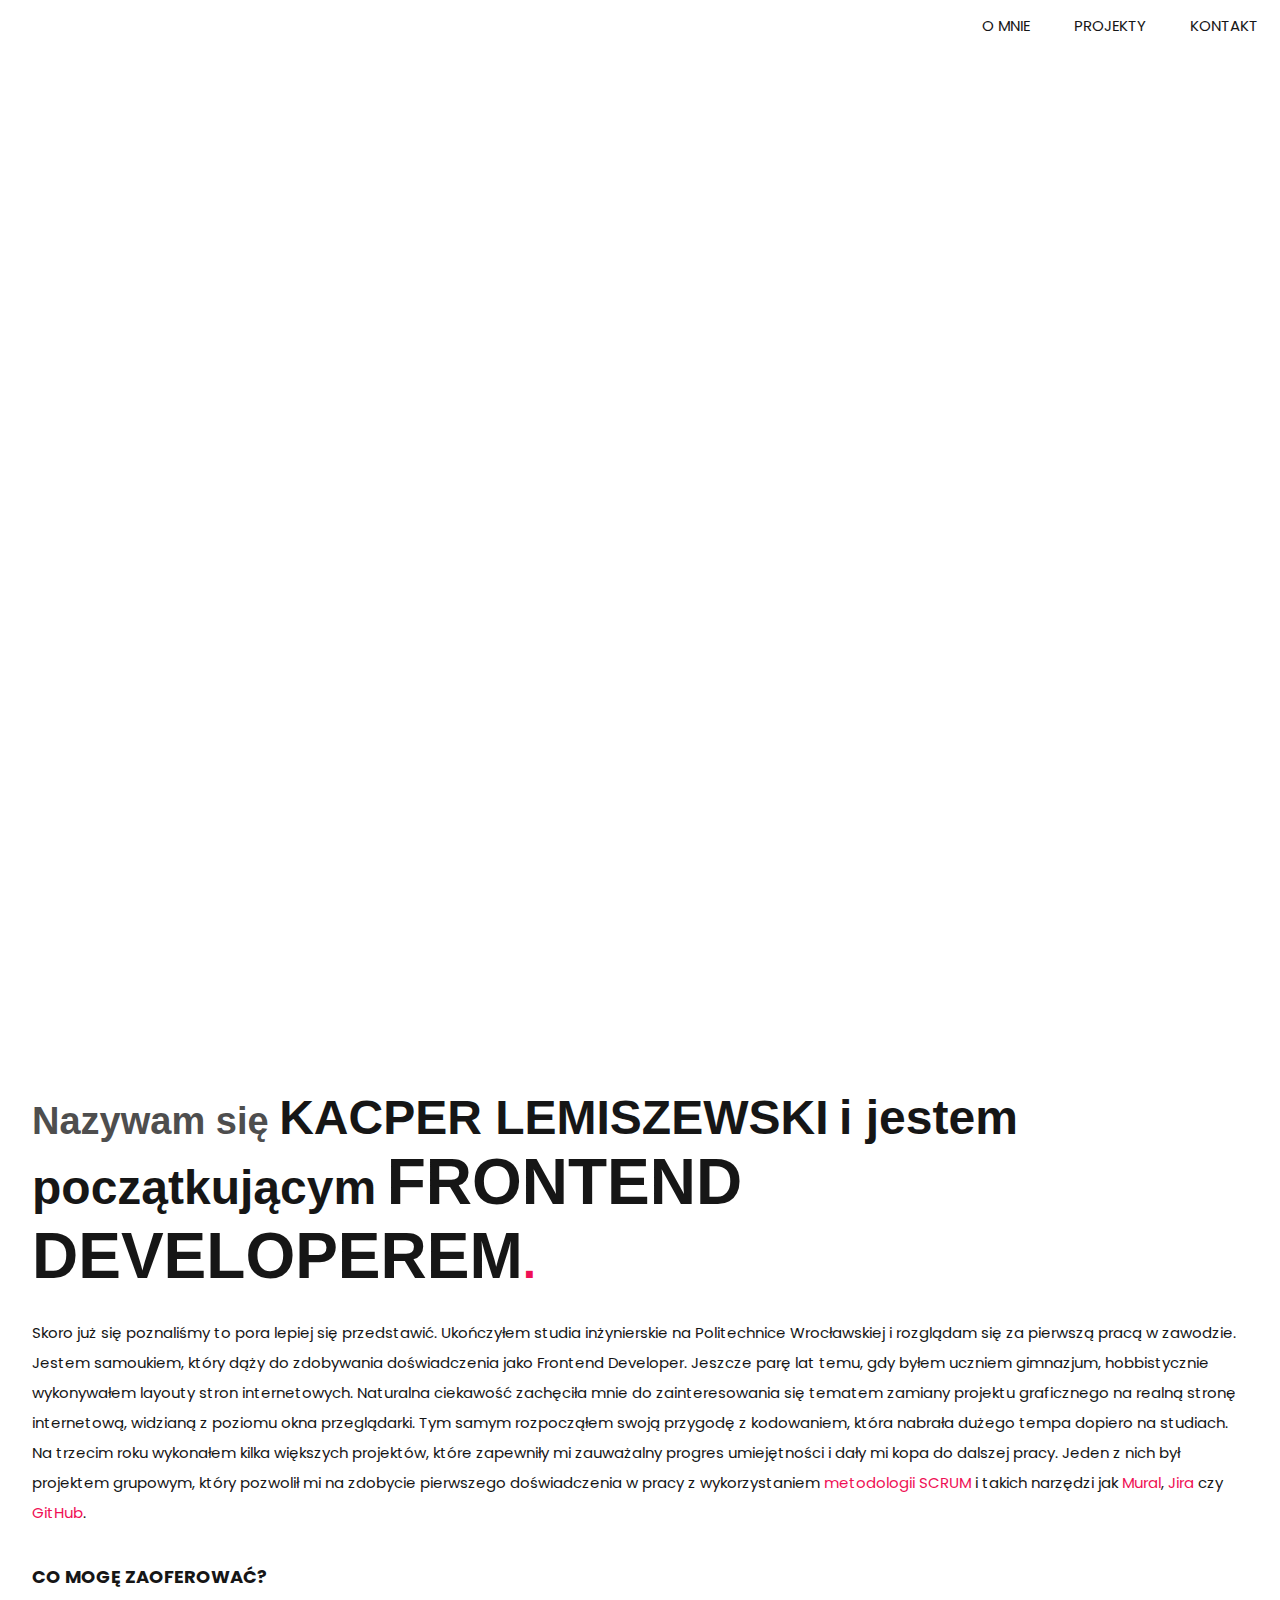
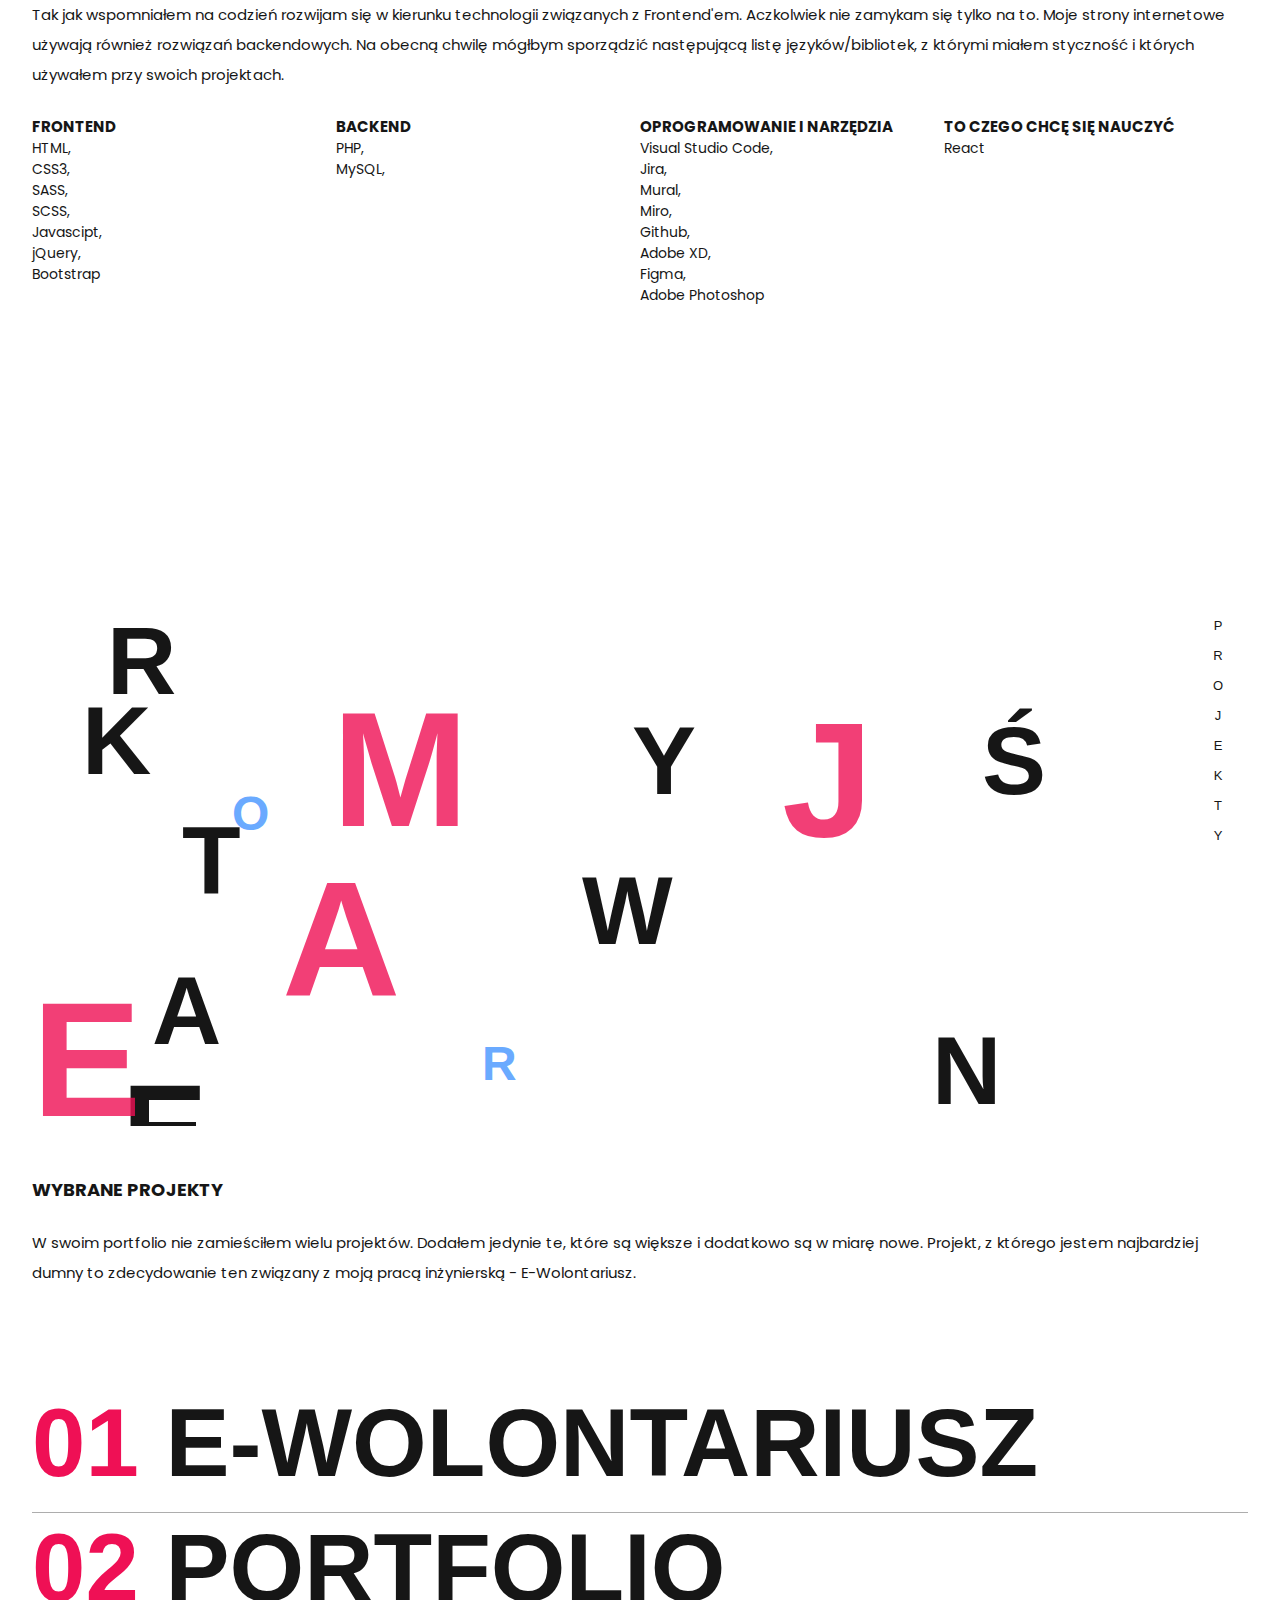
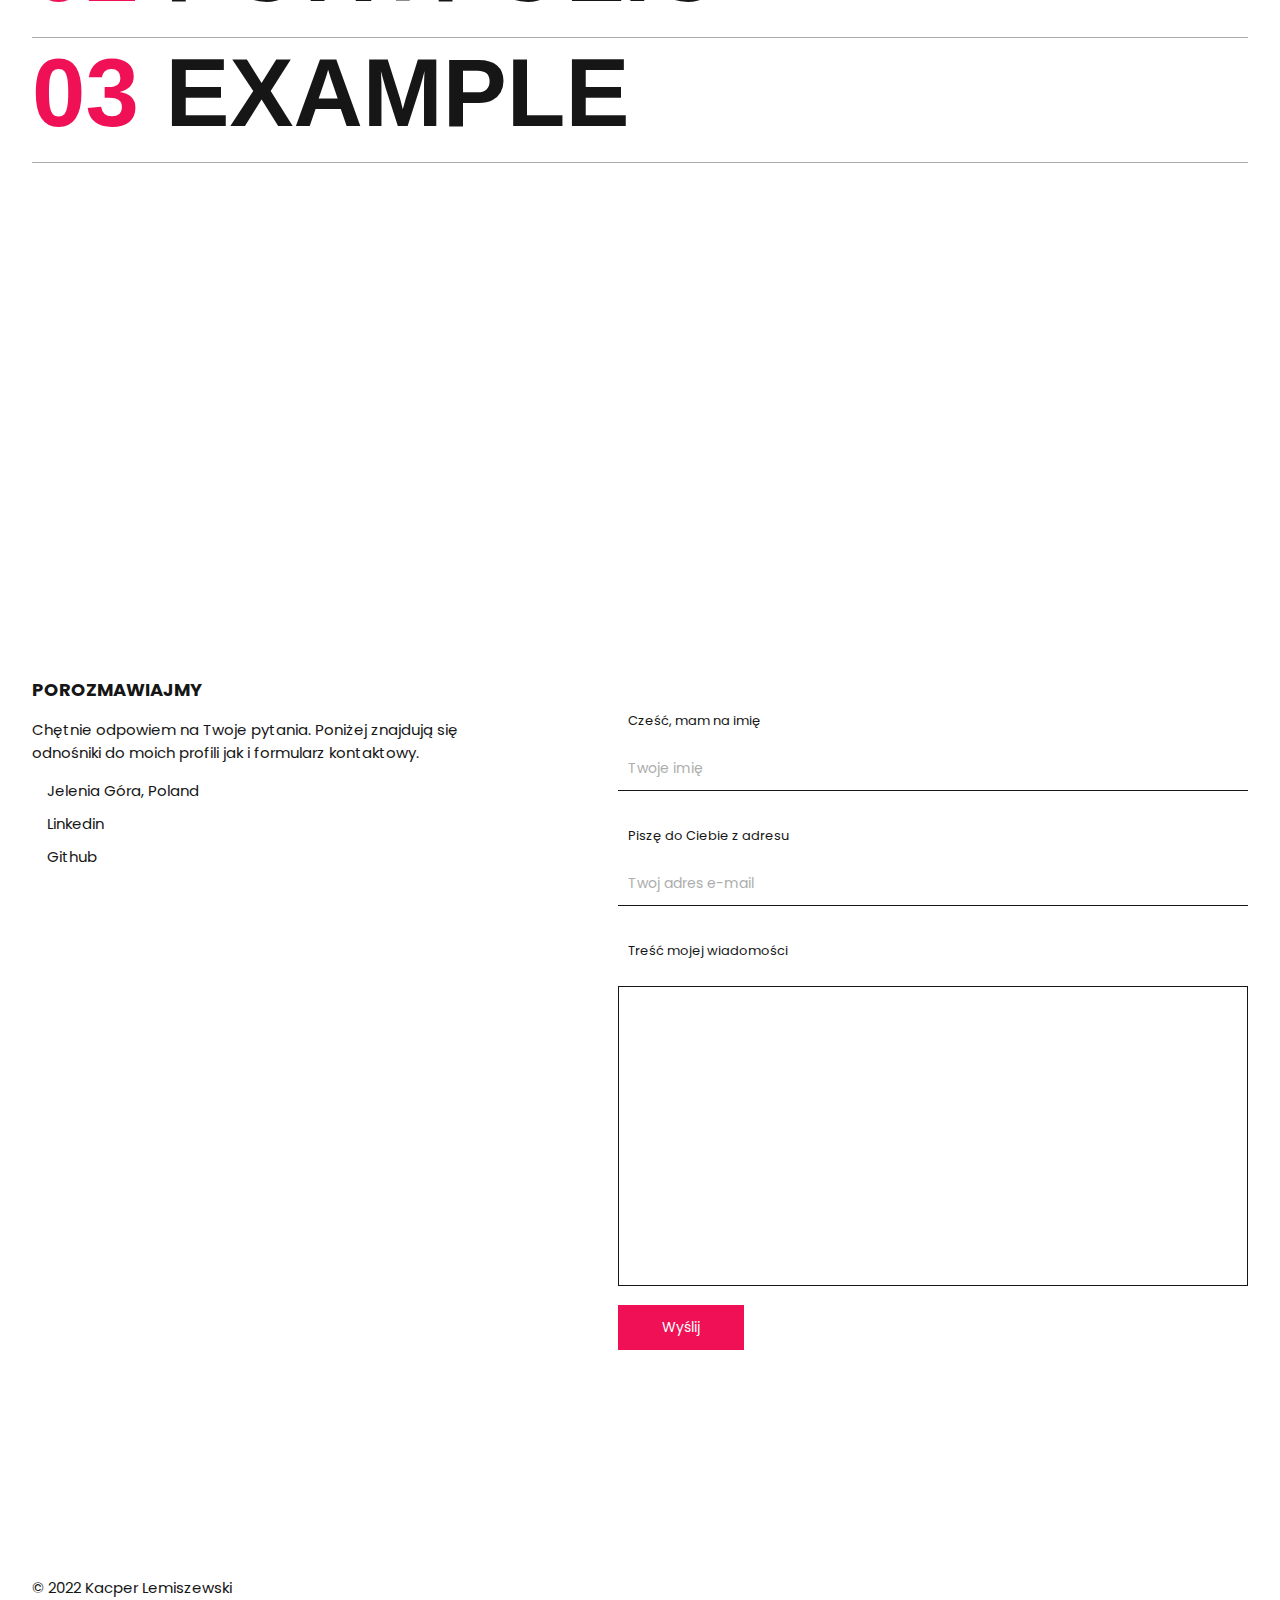
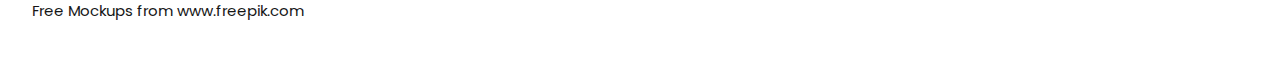
==== commit 42d25def: "Update for landing page - part 3 - resposive'" ====
--- a/index.html
+++ b/index.html
@@ -13,18 +13,90 @@
     <link rel="stylesheet" href="css/style.css">
 </head>
 <body>
+    <nav>
+        <div class="hamburgerContainer">
+            <div class="hamburgerBox">
+                <button class="hamburger">
+                    <span class="hamburgerInner"></span>
+                </button>
+            </div>
+        </div>
+        <ul>
+            <li><a href="#aboutMe">O mnie</a></li>
+            <li><a href="#projects">Projekty</a></li>
+            <li><a href="#contact">Kontakt</a></li>
+        </ul>
+    </nav>
     <header class="mainSiteHeader">
         <h1 class="nameTitle">lemihdesign</h1>
         <p class="jobTitle"><span>FRONTEND DEVELOPER</span></p>
         <svg width="842" height="855" viewBox="0 0 842 855" fill="none" xmlns="http://www.w3.org/2000/svg">
             <path class="draw" d="M470.949 229.308L472.313 230.771L476.026 227.308H470.949V229.308ZM275.589 411.468L274.225 410.005L273.589 410.598V411.468H275.589ZM275.589 420.268H273.589V422.268H275.589V420.268ZM430.469 438.748L429.021 440.127L429.054 440.163L429.089 440.196L430.469 438.748ZM448.949 660.508V662.508H450.949V660.508H448.949ZM378.549 660.508H376.549V662.508H378.549V660.508ZM378.549 475.708H380.549V473.708H378.549V475.708ZM149.749 475.708V473.708H147.749V475.708H149.749ZM149.749 660.508V662.508H151.749V660.508H149.749ZM79.3488 660.508H77.3488V662.508H79.3488V660.508ZM79.3488 229.308V227.308H77.3488V229.308H79.3488ZM149.749 229.308H151.749V227.308H149.749V229.308ZM149.749 464.268H147.749V469.109L151.166 465.68L149.749 464.268ZM383.829 229.308V227.308H382.998L382.412 227.896L383.829 229.308ZM469.585 227.845L274.225 410.005L276.953 412.931L472.313 230.771L469.585 227.845ZM273.589 411.468V420.268H277.589V411.468H273.589ZM275.589 422.268H387.349V418.268H275.589V422.268ZM387.349 422.268C403.815 422.268 417.665 428.204 429.021 440.127L431.917 437.369C419.806 424.652 404.909 418.268 387.349 418.268V422.268ZM429.089 440.196C441.013 451.552 446.949 465.402 446.949 481.868H450.949C450.949 464.307 444.564 449.411 431.848 437.3L429.089 440.196ZM446.949 481.868V660.508H450.949V481.868H446.949ZM448.949 658.508H378.549V662.508H448.949V658.508ZM380.549 660.508V475.708H376.549V660.508H380.549ZM378.549 473.708H149.749V477.708H378.549V473.708ZM147.749 475.708V660.508H151.749V475.708H147.749ZM149.749 658.508H79.3488V662.508H149.749V658.508ZM81.3488 660.508V229.308H77.3488V660.508H81.3488ZM79.3488 231.308H149.749V227.308H79.3488V231.308ZM147.749 229.308V464.268H151.749V229.308H147.749ZM151.166 465.68L385.246 230.72L382.412 227.896L148.332 462.856L151.166 465.68ZM383.829 231.308H470.949V227.308H383.829V231.308ZM831.818 660.508V662.508H833.818V660.508H831.818ZM523.818 660.508H521.818V662.508H523.818V660.508ZM523.818 229.308V227.308H521.818V229.308H523.818ZM594.218 229.308H596.218V227.308H594.218V229.308ZM594.218 598.908H592.218V600.908H594.218V598.908ZM761.418 598.908V600.908H763.418V598.908H761.418ZM761.418 537.308V535.308H759.418V537.308H761.418ZM831.818 537.308H833.818V535.308H831.818V537.308ZM831.818 658.508H523.818V662.508H831.818V658.508ZM525.818 660.508V229.308H521.818V660.508H525.818ZM523.818 231.308H594.218V227.308H523.818V231.308ZM592.218 229.308V598.908H596.218V229.308H592.218ZM594.218 600.908H761.418V596.908H594.218V600.908ZM763.418 598.908V537.308H759.418V598.908H763.418ZM761.418 539.308H831.818V535.308H761.418V539.308ZM829.818 537.308V660.508H833.818V537.308H829.818Z"/>
         </svg>
-        <button><span class="dot"></span></button>
-        <p class="scrollDown">SCROLL DOWN</p>
+        <span class="scrollDownIcon">
+            <button><span class="dot"></span></button>
+        </span>
     </header>
+
+    <section class="aboutMe-section" id="aboutMe">
+        <div class="aboutMe-container">
+            <div class="top">
+                <h2>Nazywam się <span>KACPER LEMISZEWSKI</span> <span class="mobile">i jestem początkującym</span> <span class="jobTitle">FRONTEND DEVELOPEREM</span><span class="pink">.</span></h2>
+                <p>Skoro już się poznaliśmy to pora lepiej się przedstawić. Ukończyłem studia inżynierskie na Politechnice Wrocławskiej i rozglądam się za pierwszą pracą w zawodzie. Jestem samoukiem, który dąży do zdobywania doświadczenia jako Frontend Developer. Jeszcze parę lat temu, gdy byłem uczniem gimnazjum, hobbistycznie wykonywałem layouty stron internetowych. Naturalna ciekawość zachęciła mnie do zainteresowania się tematem zamiany projektu graficznego na realną stronę internetową, widzianą z poziomu okna przeglądarki. Tym samym rozpocząłem swoją przygodę z kodowaniem, która nabrała dużego tempa dopiero na studiach. Na trzecim roku wykonałem kilka większych projektów, które zapewniły mi zauważalny progres umiejętności i dały mi kopa do dalszej pracy. Jeden z nich był projektem grupowym, który pozwolił mi na zdobycie pierwszego doświadczenia w pracy z wykorzystaniem <span>metodologii SCRUM</span> i takich narzędzi jak <span>Mural</span>, <span>Jira</span> czy <span>GitHub</span>.</p>
+            </div>
+            <div class="bottom">
+                <div class="bottomContainer">
+                    <h2>co mogę <span>zaoferować</span><span class="pink">?</span></h2>
+                    <p>Tak jak wspomniałem na codzień rozwijam się w kierunku technologii związanych z Frontend'em. Aczkolwiek nie zamykam się tylko na to. Moje strony internetowe używają również rozwiązań backendowych. Na obecną chwilę mógłbym sporządzić następującą listę języków/bibliotek, z którymi miałem styczność i których używałem przy swoich projektach.</p>
+                    <div class="technologiesColumns">
+                        <div class="col">
+                            <h3>frontend</h3>
+                            <ul>
+                                <li>HTML,</li>
+                                <li>CSS3,</li>
+                                <li>SASS,</li>
+                                <li>SCSS,</li>
+                                <li>Javascipt,</li>
+                                <li>jQuery,</li>
+                                <li>Bootstrap</li>
+                            </ul>
+                        </div>
+                        <div class="col">
+                            <h3>backend</h3>
+                            <ul>
+                                <li>PHP,</li>
+                                <li>MySQL,</li>
+                            </ul>
+                        </div>
+                        <div class="col">
+                            <h3>oprogramowanie i narzędzia</h3>
+                            <ul>
+                                <li>Visual Studio Code,</li>
+                                <li>Jira,</li>
+                                <li>Mural,</li>
+                                <li>Miro,</li>
+                                <li>Github,</li>
+                                <li>Adobe XD,</li>
+                                <li>Figma,</li>
+                                <li>Adobe Photoshop</li>
+                            </ul>
+                        </div>
+                        <div class="col">
+                            <h3>To czego chcę się nauczyć</h3>
+                            <ul>
+                                <li>React</li>
+                            </ul>
+                        </div>
+                    </div>     
+                </div>
+            </div>
+        </div>
+    </section>
 
     <section class="main-section">
         <div class="mainSectionContainer">
+            <!-- <h2>to jest dla mnie najważniejsze</h2>
+            <p>Podczas swojej codziennej pracy kieruje się trzema podstawowymi zasadami. Chcę aby każdy z mój projektów wyróżniał się kreatywnością. Staram się aby każdy z nich zawierał coś unikalnego, czego wcześniej nie używałem na stronach internetowych. Pozwala mi to na jeszcze większy rozwój, który również jest dla mnie ważnym elementem.  </p> -->
             <div class="box first">
                 <h3 class="letter1">K</h3>
                 <h3 class="letter2">R</h3>
@@ -37,7 +109,7 @@
                 <h3 class="letter9">O</h3>
                 <h3 class="letter10">Ś</h3>
                 <h3 class="letter11">Ć</h3>
-                <p class="letterDescription first">Staram się aby każdy mój projekt wyróżniał się czymś szczególnym.</p>
+                <!-- <p class="letterDescription first">Staram się aby każdy mój projekt wyróżniał się czymś szczególnym. </p> -->
             </div>
             <div class="box second">
                 <h3 class="letter1">A</h3>
@@ -47,7 +119,7 @@
                 <h3 class="letter5">C</h3>
                 <h3 class="letter6">J</h3>
                 <h3 class="letter7">E</h3>
-                <p class="letterDescription second">Lubie duże projekty. Mam doświadczenie w pracy w zespole z wykorzystaniem metodologii SCRUM. Uważam, że praca nad dużą stroną internetową pozwala na duży rozwój. </p>
+                <!-- <p class="letterDescription second">Chcę się ciągle rozwijać, a jak wiadomo najlepiej jest to robić poprzez realizację nowych interesujących projektów. Staram się tworzyć większe strony internetowe, które realizują jakieś działania i przy okazji mogą być pomocne dla społeczeństwa.</p> -->
             </div>
             <div class="box third">
                 <h3 class="letter1">R</h3>
@@ -56,7 +128,7 @@
                 <h3 class="letter4">W</h3>
                 <h3 class="letter5">Ó</h3>
                 <h3 class="letter6">J</h3>
-                <p class="letterDescription third">Podnoszenie swoich kwalifikacji jest dla mnie bardzo ważne. Codziennie dąże do rozwoju ucząć się i tworząc własne projekty. Chciałbym móc uczyć się od najlepszych dlatego zachęcam do przejrzenia moich projektów i do kontaktu.</p>
+                <!-- <p class="letterDescription third">Podnoszenie swoich kwalifikacji jest dla mnie bardzo ważne. Codziennie dąże do rozwoju ucząć się i tworząc własne projekty. Chciałbym móc uczyć się od najlepszych dlatego zachęcam do przejrzenia moich projektów i do kontaktu.</p> -->
             </div>
             <span class="projectsArrowLabel">
                 <p>projekty</p>
@@ -65,9 +137,10 @@
         </div>
     </section>
 
-    <section class="projects">
+    <section class="projects" id="projects">
         <div class="projectsContainer">
             <h2 class="projectsLabel">wybrane projekty</h2>
+            <p>W swoim portfolio nie zamieściłem wielu projektów. Dodałem jedynie te, które są większe i dodatkowo są w miarę nowe. Projekt, z którego jestem najbardziej dumny to zdecydowanie ten związany z moją pracą inżynierską - E-Wolontariusz.</p>
             <a href="wolontariusz.html" class="projectRedirect">
                 <div class="box">
                     <div class="title">
@@ -86,6 +159,7 @@
                             <span class="software">Figma</span>
                         </div>
                     </div>
+                    <div class="image first"></div>
                     <div class="imageForMobile"></div>
                     <a href="wolontariusz.html"><button class="btnForMobile">Szczegóły</button></a>
                 </div>
@@ -125,58 +199,38 @@
         </div>
     </section>
 
-    <section class="aboutMe-section">
-        <div class="aboutMe-container">
-            <div class="columns">
-                <aside class="left">
-                    <h2>o mnie</h2>
-                    <div class="imageBox"></div>
-                </aside>
-                <aside class="right">
-                    <p>Cześć, miło Cię gościć na mojej stronie. Mam na imię Kacper i pochodzę z Jeleniej Góry. Właśnie ukończyłem studia inżynierskie na Politechnice Wrocławskiej i rozglądam się za pierwszą pracą w zawodzie. Jestem samoukiem, który dąży do zdobywania doświadczenia jako Frontend Developer. Jeszcze parę lat temu, gdy byłem uczniem gimnazjum, hobbistycznie wykonywałem layouty stron internetowych. Naturalna ciekawość zachęciła mnie do zainteresowania się tematem zamiany projektu graficznego na realną stronę internetową, widzianą z poziomu okna przeglądarki. Tym samym rozpocząłem swoją przygodę z kodowaniem, która nabrała dużego tempa dopiero na studiach. Na trzecim roku wykonałem kilka większych projektów, które zapewniły mi zauważalny progres umiejętności i dały mi kopa do dalszej pracy. Jeden z nich był projektem grupowym, który pozwolił mi na zdobycie pierwszego doświadczenia w pracy z wykorzystaniem metodologii SCRUM i takich narzędzi jak Mural, Jira czy GitHub. W swoim portfolio nie zamieściłem wielu projektów. Dodałem jedynie te, które są większe i dodatkowo są w miarę nowe. Projekt, z którego jestem najbardziej dumny to zdecydowanie ten związany z moją pracą inżynierską - E-Wolontariusz. Został on zamieszczony na stronie, dlatego zachęcam Cię do przejrzenia w wolnej chwilii.</p>
-                </aside>
-            </div>
-            <div class="bottom">
-                <div class="bottomContainer">
-                    <h2>technologie</h2>
-                    <h3>backend</h3>
-                    <ul>
-                        <li>PHP,</li>
-                        <li>MySQL</li>
-                    </ul>
-                    <h3>frontend</h3>
-                    <ul>
-                        <li>HTML,</li>
-                        <li>CSS3,</li>
-                        <li>SASS,</li>
-                        <li>SCSS,</li>
-                        <li>Javascipt,</li>
-                        <li>jQuery,</li>
-                        <li>Bootstrap</li>
-                    </ul>
-                    <h3>oprogramowanie i narzędzia</h3>
-                    <ul>
-                        <li>Visual Studio Code,</li>
-                        <li>Jira,</li>
-                        <li>Mural,</li>
-                        <li>Miro,</li>
-                        <li>Github,</li>
-                        <li>Adobe XD,</li>
-                        <li>Figma,</li>
-                        <li>Adobe Photoshop</li>
-                    </ul>
-                    <h3>To czego chcę się nauczyć</h3>
-                    <ul>
-                        <li>React</li>
-                    </ul>
-                </div>
-            </div>
-        </div>
-    </section>
-
-    <section class="contact-section"></section>
+    <section class="contact-section" id="contact">
+        <div class="contactSectionContainer">
+            <aside class="left">
+                <h2>porozmawiajmy</h2>
+                <p>Chętnie odpowiem na Twoje pytania. Poniżej znajdują się odnośniki do moich profili jak i formularz kontaktowy.</p>
+                <span><i class="fas fa-map-marker-alt"></i> Jelenia Góra, Poland</span>
+                <span><i class="fab fa-linkedin"></i> Linkedin</span>
+                <span><i class="fab fa-github-square"></i> Github</span>
+            </aside>
+            <aside class="right">
+                <div class="formContainer">
+                    <form action="#" method="POST">
+                        <label for="name" class="fist">Cześć, mam na imię</label>
+                        <input type="text" class="first" id="name" placeholder="Twoje imię">
+                        <label for="email">Piszę do Ciebie z adresu</label>
+                        <input type="text" id="email" placeholder="Twoj adres e-mail">
+                        <label for="message">Treść mojej wiadomości</label>
+                        <textarea name="" id="message"></textarea>
+                        <input type="submit" value="Wyślij">
+                    </form>
+                </div>
+            </aside>
+        </div>
+    </section>
+
+    <footer>
+        <p>&copy; 2022 Kacper Lemiszewski</p>
+        <p>Free Mockups from <a href="www.freepik.com">www.freepik.com</a></p>
+    </footer>
     <script src="js/jquery-3.2.1.min.js"></script>
     <script src="js/mainSite.js"></script>
+    <script src="js/hamburgerMenu.js"></script>
 
 </body>
 </html>--- a/css/style.css
+++ b/css/style.css
@@ -1,2 +1,2 @@
-*,*::after,*::before{margin:0;padding:0;-webkit-box-sizing:border-box;box-sizing:border-box;list-style:none}@-webkit-keyframes animate{to{stroke-dashoffset:0}}@keyframes animate{to{stroke-dashoffset:0}}@-webkit-keyframes colorAnimation{to{stroke:transparent;fill:#4595ff;opacity:.5;left:-30%}}@keyframes colorAnimation{to{stroke:transparent;fill:#4595ff;opacity:.5;left:-30%}}@-webkit-keyframes moveScrollDot{to{margin-top:20px;opacity:0}}@keyframes moveScrollDot{to{margin-top:20px;opacity:0}}@-webkit-keyframes show{to{opacity:1}}@keyframes show{to{opacity:1}}@-webkit-keyframes colorChange{from{stroke:#4595ff;-webkit-box-shadow:0px 0px 10px 3px #4595ff;box-shadow:0px 0px 10px 3px #4595ff}to{stroke:#EF1055;-webkit-box-shadow:0px 0px 10px 3px #EF1055;box-shadow:0px 0px 10px 3px #EF1055}}@keyframes colorChange{from{stroke:#4595ff;-webkit-box-shadow:0px 0px 10px 3px #4595ff;box-shadow:0px 0px 10px 3px #4595ff}to{stroke:#EF1055;-webkit-box-shadow:0px 0px 10px 3px #EF1055;box-shadow:0px 0px 10px 3px #EF1055}}@-webkit-keyframes colorChangeSpan{from{color:#4595ff}to{color:#EF1055}}@keyframes colorChangeSpan{from{color:#4595ff}to{color:#EF1055}}@-webkit-keyframes waveAnimation{from{background-position-x:0}to{background-position-x:1000px}}@keyframes waveAnimation{from{background-position-x:0}to{background-position-x:1000px}}@-webkit-keyframes waveAnimation2{from{background-position-x:0}to{background-position-x:-1000px}}@keyframes waveAnimation2{from{background-position-x:0}to{background-position-x:-1000px}}@-webkit-keyframes textGlow{0%,18%,20%,50.1%,60%,65.1%,80%,90.1%,92%{color:#161616}18.1%,20.1%,30%,50%,60.1%,65%,80.1%,90%,92.1%,100%{color:#fff;text-shadow:0 0 10px #4595ff,0 0 15px #EF1055,0 0 40px #4595ff,0 0 60px #EF1055,0 0 160px #4595ff}}@keyframes textGlow{0%,18%,20%,50.1%,60%,65.1%,80%,90.1%,92%{color:#161616}18.1%,20.1%,30%,50%,60.1%,65%,80.1%,90%,92.1%,100%{color:#fff;text-shadow:0 0 10px #4595ff,0 0 15px #EF1055,0 0 40px #4595ff,0 0 60px #EF1055,0 0 160px #4595ff}}@-webkit-keyframes color{0%{margin-left:-100%}8%{margin-left:-100%}13%{margin-left:0}87%{margin-left:0}92%{margin-left:0}100%{margin-left:calc(100% + 5px)}}@keyframes color{0%{margin-left:-100%}8%{margin-left:-100%}13%{margin-left:0}87%{margin-left:0}92%{margin-left:0}100%{margin-left:calc(100% + 5px)}}@-webkit-keyframes slideFromLeft{from{left:-100%}to{left:0}}@keyframes slideFromLeft{from{left:-100%}to{left:0}}@-webkit-keyframes slideFromLeftMobile{from{left:-100%}to{left:0}}@keyframes slideFromLeftMobile{from{left:-100%}to{left:0}}@-webkit-keyframes arrowAnimation{from{margin-top:10px}to{margin-top:20px}}@keyframes arrowAnimation{from{margin-top:10px}to{margin-top:20px}}@-webkit-keyframes projectTitleAnimation{from{margin-top:0px}to{margin-top:-100px}}@keyframes projectTitleAnimation{from{margin-top:0px}to{margin-top:-100px}}footer{width:100%;height:50px;font-family:"Poppins",sans-serif;font-size:15px;color:#adadad}footer a{text-decoration:none;color:#adadad;cursor:pointer}header.mainSiteHeader{width:100%;height:110vh;top:0;left:0;z-index:5;-webkit-transition:1.2s ease-in;transition:1.2s ease-in;display:-webkit-box;display:-ms-flexbox;display:flex;-webkit-box-pack:center;-ms-flex-pack:center;justify-content:center;-webkit-box-align:center;-ms-flex-align:center;align-items:center;cursor:crosshair}header.mainSiteHeader h1.nameTitle{position:absolute;top:40%;left:50%;-webkit-transform:translate(-50%, -50%);transform:translate(-50%, -50%);opacity:0;z-index:1;font-family:"Gilroy-Heavy",sans-serif;font-size:64px;color:#adadad;text-transform:uppercase;-webkit-animation:show .8s 3s linear both, textGlow 5s 3s linear infinite alternate;animation:show .8s 3s linear both, textGlow 5s 3s linear infinite alternate;outline:none}header.mainSiteHeader p.jobTitle{position:absolute;top:49%;left:50%;-webkit-transform:translate(-50%, -50%);transform:translate(-50%, -50%);z-index:1;font-family:"Poppins",sans-serif;font-size:18px;color:#161616;opacity:0;-webkit-animation:show .8s 3s linear both;animation:show .8s 3s linear both;letter-spacing:15px}header.mainSiteHeader p.jobTitle span{color:#4595ff;animation:colorChangeSpan 3s 2.8s infinite alternate-reverse}header.mainSiteHeader p.scrollDown{position:absolute;top:96vh;left:50%;-webkit-transform:translate(-50%, -50%);transform:translate(-50%, -50%);font-family:"Poppins",sans-serif;font-size:13px;color:#161616;opacity:0;-webkit-animation:show .8s 3s linear both;animation:show .8s 3s linear both}header.mainSiteHeader svg{width:200px;height:200px;position:absolute;top:40%;left:50%;-webkit-transform:translate(-50%, -50%);transform:translate(-50%, -50%)}header.mainSiteHeader svg .draw{stroke:#4595ff;stroke-width:2px;fill:transparent;stroke-dasharray:3200;stroke-dashoffset:3200;animation:animate 2s linear both, colorAnimation .5s 2.8s linear both, colorChange 3s 2.8s linear infinite alternate-reverse}header.mainSiteHeader button{position:absolute;top:90vh;left:50%;-webkit-transform:translate(-50%, -50%);transform:translate(-50%, -50%);width:20px;height:35px;background-color:transparent;border:2px solid #161616;border-radius:10px;display:-webkit-box;display:-ms-flexbox;display:flex;-webkit-box-pack:center;-ms-flex-pack:center;justify-content:center;opacity:0;-webkit-animation:show .8s 3s linear both;animation:show .8s 3s linear both}header.mainSiteHeader .dot{width:5px;height:5px;display:block;background-color:#4595ff;border-radius:50%;margin-top:5px;animation:moveScrollDot 1s linear infinite, colorChangeSpan 3s infinite alternate-reverse}header.active{left:100%}section.main-section{width:100%;min-height:110vh;height:100%;cursor:crosshair}section.main-section .mainSectionContainer{width:95%;height:100%;display:-webkit-box;display:-ms-flexbox;display:flex;-webkit-box-orient:vertical;-webkit-box-direction:normal;-ms-flex-direction:column;flex-direction:column;-ms-flex-line-pack:justify;align-content:space-between;margin:0 auto}section.main-section .mainSectionContainer .box.first{position:relative;width:100%;min-height:300px;height:100%;margin-top:10px}section.main-section .mainSectionContainer .box.first h3{font-family:"Gilroy-Heavy",sans-serif;font-size:96px;color:#161616;position:absolute;top:0;left:0;-webkit-transition:.4s linear;transition:.4s linear}section.main-section .mainSectionContainer .box.first h3.letter1{top:130px;left:50px}section.main-section .mainSectionContainer .box.first h3.letter2{top:50px;left:75px}section.main-section .mainSectionContainer .box.first h3.letter3{top:500px;left:90px;font-size:128px}section.main-section .mainSectionContainer .box.first h3.letter4{top:400px;left:120px}section.main-section .mainSectionContainer .box.first h3.letter5{top:250px;left:150px}section.main-section .mainSectionContainer .box.first h3.letter6{top:150px;left:600px}section.main-section .mainSectionContainer .box.first h3.letter7{top:300px;left:550px}section.main-section .mainSectionContainer .box.first h3.letter8{top:460px;left:900px}section.main-section .mainSectionContainer .box.first h3.letter9{top:600px;left:1100px}section.main-section .mainSectionContainer .box.first h3.letter10{top:150px;left:950px}section.main-section .mainSectionContainer .box.first h3.letter11{top:200px;left:1300px}section.main-section .mainSectionContainer .box.first .letterDescription.first{position:absolute;top:70%;left:-100%;width:1300px;font-family:"Poppins",sans-serif;font-size:14px;color:#161616}section.main-section .mainSectionContainer .box.second{position:relative;width:100%;min-height:300px;height:100%;margin-top:10px}section.main-section .mainSectionContainer .box.second h3{font-family:"Gilroy-Heavy",sans-serif;font-size:164px;color:#EF1055;position:absolute;top:0;left:0;opacity:0.8;-webkit-transition:.4s linear;transition:.4s linear}section.main-section .mainSectionContainer .box.second h3.letter1{top:180px;left:250px}section.main-section .mainSectionContainer .box.second h3.letter2{top:10px;left:300px}section.main-section .mainSectionContainer .box.second h3.letter3{top:500px;left:1200px;font-size:128px}section.main-section .mainSectionContainer .box.second h3.letter4{top:650px;left:990px}section.main-section .mainSectionContainer .box.second h3.letter5{top:550px;left:330px}section.main-section .mainSectionContainer .box.second h3.letter6{top:20px;left:750px}section.main-section .mainSectionContainer .box.second h3.letter7{top:300px;left:7 50px}section.main-section .mainSectionContainer .box.second .letterDescription.second{position:absolute;top:70%;left:-100%;width:1300px;font-family:"Poppins",sans-serif;font-size:14px;color:#161616}section.main-section .mainSectionContainer .box.third{position:relative;width:100%;min-height:300px;height:100%;margin-top:10px}section.main-section .mainSectionContainer .box.third h3{font-family:"Gilroy-Heavy",sans-serif;font-size:48px;color:#4595ff;position:absolute;top:0;left:0;opacity:0.8;-webkit-transition:.4s linear;transition:.4s linear}section.main-section .mainSectionContainer .box.third h3.letter1{top:260px;left:450px}section.main-section .mainSectionContainer .box.third h3.letter2{top:10px;left:200px}section.main-section .mainSectionContainer .box.third h3.letter3{top:350px;left:1100px;font-size:64px}section.main-section .mainSectionContainer .box.third h3.letter4{top:650px;left:990px}section.main-section .mainSectionContainer .box.third h3.letter5{top:550px;left:330px}section.main-section .mainSectionContainer .box.third h3.letter6{top:20px;left:1400px}section.main-section .mainSectionContainer .box.third .letterDescription.third{position:absolute;top:75%;left:-130%;width:1300px;font-family:"Poppins",sans-serif;font-size:14px;color:#161616}section.main-section .mainSectionContainer span.projectsArrowLabel{position:absolute;bottom:25px;right:25px}section.main-section .mainSectionContainer span.projectsArrowLabel p{width:10px;word-wrap:break-word;text-align:center;font-family:"Gilroy-Heavy",sans-serif;font-size:13px;color:#161616;text-transform:uppercase}section.main-section .mainSectionContainer span.projectsArrowLabel i{color:#EF1055;-webkit-animation:arrowAnimation .6s ease-in-out alternate infinite;animation:arrowAnimation .6s ease-in-out alternate infinite}section.main-section:hover .mainSectionContainer .box.first h3.letter1{top:50%;left:0;-webkit-transform:translate(0, -50%);transform:translate(0, -50%)}section.main-section:hover .mainSectionContainer .box.first h3.letter2{top:50%;left:90px;-webkit-transform:translate(-50%, -50%);transform:translate(-50%, -50%)}section.main-section:hover .mainSectionContainer .box.first h3.letter3{top:50%;left:145px;font-size:96px;-webkit-transform:translate(-50%, -50%);transform:translate(-50%, -50%)}section.main-section:hover .mainSectionContainer .box.first h3.letter4{top:50%;left:205px;font-size:96px;-webkit-transform:translate(-50%, -50%);transform:translate(-50%, -50%)}section.main-section:hover .mainSectionContainer .box.first h3.letter5{top:50%;left:255px;font-size:96px;-webkit-transform:translate(-50%, -50%);transform:translate(-50%, -50%)}section.main-section:hover .mainSectionContainer .box.first h3.letter6{top:50%;left:315px;font-size:96px;-webkit-transform:translate(-50%, -50%);transform:translate(-50%, -50%)}section.main-section:hover .mainSectionContainer .box.first h3.letter7{top:50%;left:398px;font-size:96px;-webkit-transform:translate(-50%, -50%);transform:translate(-50%, -50%)}section.main-section:hover .mainSectionContainer .box.first h3.letter8{top:50%;left:478px;font-size:96px;-webkit-transform:translate(-50%, -50%);transform:translate(-50%, -50%)}section.main-section:hover .mainSectionContainer .box.first h3.letter9{top:50%;left:545px;font-size:96px;-webkit-transform:translate(-50%, -50%);transform:translate(-50%, -50%)}section.main-section:hover .mainSectionContainer .box.first h3.letter10{top:50%;left:605px;font-size:96px;-webkit-transform:translate(-50%, -50%);transform:translate(-50%, -50%)}section.main-section:hover .mainSectionContainer .box.first h3.letter11{top:50%;left:665px;font-size:96px;-webkit-transform:translate(-50%, -50%);transform:translate(-50%, -50%)}section.main-section:hover .mainSectionContainer .box.first .letterDescription.first{-webkit-animation:slideFromLeft .3s 1s ease-in-out both;animation:slideFromLeft .3s 1s ease-in-out both;-webkit-transform:translate(0, -50%);transform:translate(0, -50%)}section.main-section:hover .mainSectionContainer .box.second h3{font-size:96px;opacity:1;-webkit-transition:.6s .3s linear;transition:.6s .3s linear}section.main-section:hover .mainSectionContainer .box.second h3.letter1{top:50%;left:0;-webkit-transform:translate(0, -50%);transform:translate(0, -50%)}section.main-section:hover .mainSectionContainer .box.second h3.letter2{top:50%;left:63px;-webkit-transform:translate(0, -50%);transform:translate(0, -50%)}section.main-section:hover .mainSectionContainer .box.second h3.letter3{top:50%;left:138px;font-size:96px;-webkit-transform:translate(0, -50%);transform:translate(0, -50%)}section.main-section:hover .mainSectionContainer .box.second h3.letter4{top:50%;left:194px;-webkit-transform:translate(0, -50%);transform:translate(0, -50%)}section.main-section:hover .mainSectionContainer .box.second h3.letter5{top:50%;left:219px;-webkit-transform:translate(0, -50%);transform:translate(0, -50%)}section.main-section:hover .mainSectionContainer .box.second h3.letter6{top:50%;left:285px;-webkit-transform:translate(0, -50%);transform:translate(0, -50%)}section.main-section:hover .mainSectionContainer .box.second h3.letter7{top:50%;left:335px;-webkit-transform:translate(0, -50%);transform:translate(0, -50%)}section.main-section:hover .mainSectionContainer .box.second .letterDescription.second{-webkit-animation:slideFromLeft .3s 1s ease-in-out both;animation:slideFromLeft .3s 1s ease-in-out both;-webkit-transform:translate(0, -50%);transform:translate(0, -50%)}section.main-section:hover .mainSectionContainer .box.third h3{font-size:96px;opacity:1;-webkit-transition:.4s .6s linear;transition:.4s .6s linear}section.main-section:hover .mainSectionContainer .box.third h3.letter1{top:50%;left:0;-webkit-transform:translate(0, -50%);transform:translate(0, -50%)}section.main-section:hover .mainSectionContainer .box.third h3.letter2{top:50%;left:58px;-webkit-transform:translate(0, -50%);transform:translate(0, -50%)}section.main-section:hover .mainSectionContainer .box.third h3.letter3{top:50%;left:133px;font-size:96px;-webkit-transform:translate(0, -50%);transform:translate(0, -50%)}section.main-section:hover .mainSectionContainer .box.third h3.letter4{top:50%;left:187px;-webkit-transform:translate(0, -50%);transform:translate(0, -50%)}section.main-section:hover .mainSectionContainer .box.third h3.letter5{top:50%;left:280px;-webkit-transform:translate(0, -50%);transform:translate(0, -50%)}section.main-section:hover .mainSectionContainer .box.third h3.letter6{top:50%;left:350px;-webkit-transform:translate(0, -50%);transform:translate(0, -50%)}section.main-section:hover .mainSectionContainer .box.third .letterDescription.third{-webkit-animation:slideFromLeft .3s 1s ease-in-out both;animation:slideFromLeft .3s 1s ease-in-out both;-webkit-transform:translate(0, -50%);transform:translate(0, -50%)}section.projects{position:relative;z-index:3;width:100%;height:100vh;background-color:#fff;cursor:crosshair}section.projects .projectsContainer{width:95%;height:100%;margin:0 auto;padding-top:50px}section.projects .projectsContainer h2.projectsLabel{font-family:"Gilroy-Heavy",sans-serif;font-size:16px;color:#161616;text-transform:uppercase;margin-bottom:100px}section.projects .projectsContainer a{text-decoration:none}section.projects .projectsContainer .box{width:100%;height:125px;border-bottom:1px solid #adadad;overflow:hidden;cursor:pointer}section.projects .projectsContainer .box .title h2{font-family:"Gilroy-Heavy",sans-serif;font-size:96px;color:#161616;text-transform:uppercase;-webkit-transition:.3s;transition:.3s}section.projects .projectsContainer .box .title h2 span{color:#EF1055}section.projects .projectsContainer .box .subtitle h2{font-family:"Gilroy-Heavy",sans-serif;font-size:32px;color:#161616;text-transform:uppercase;margin-top:20px}section.projects .projectsContainer .box .subtitle .technologies{margin-top:10px}section.projects .projectsContainer .box .subtitle .technologies span{width:100%;padding:5px 10px;background-color:#EF1055;font-family:"Poppins",sans-serif;font-size:14px;color:#fff;border-radius:10px;margin-right:5px}section.projects .projectsContainer .box .subtitle .technologies span.software{background-color:#4595ff}section.projects .projectsContainer .box .imageForMobile{display:none}section.projects .projectsContainer .box .btnForMobile{display:none}section.projects .projectsContainer .box:hover .title h2{margin-top:-110px}.aboutMe-section{width:100%;min-height:100vh;height:100%;background-color:#fff;cursor:crosshair}.aboutMe-section .aboutMe-container{width:95%;height:100%;display:-webkit-box;display:-ms-flexbox;display:flex;-webkit-box-orient:vertical;-webkit-box-direction:normal;-ms-flex-direction:column;flex-direction:column;margin:0 auto}.aboutMe-section .aboutMe-container .columns{display:-webkit-box;display:-ms-flexbox;display:flex;-webkit-box-orient:horizontal;-webkit-box-direction:normal;-ms-flex-direction:row;flex-direction:row}.aboutMe-section .aboutMe-container .columns aside{height:55vh}.aboutMe-section .aboutMe-container .columns aside.left{width:40%}.aboutMe-section .aboutMe-container .columns aside.left h2{font-family:"Gilroy-Heavy",sans-serif;font-size:16px;color:#161616;text-transform:uppercase}.aboutMe-section .aboutMe-container .columns aside.left .imageBox{width:250px;height:350px;display:block;background-image:url("../src/projects/e-volunteer/rawImages/img041.jpg");background-size:100%;background-position:center;background-repeat:no-repeat;border-radius:30% 50% 45% 37%;margin:0 auto;-webkit-box-shadow:0 0 2px 2px #EF1055,0 0 5px 4px #4595ff;box-shadow:0 0 2px 2px #EF1055,0 0 5px 4px #4595ff}.aboutMe-section .aboutMe-container .columns aside.right{width:60%;display:-webkit-box;display:-ms-flexbox;display:flex;-webkit-box-align:center;-ms-flex-align:center;align-items:center}.aboutMe-section .aboutMe-container .columns aside.right p{font-family:"Poppins",sans-serif;font-size:15px;color:#161616;width:80%;text-align:justify;line-height:25px}.aboutMe-section .aboutMe-container .bottom{width:100%;height:45vh}.aboutMe-section .aboutMe-container .bottom .bottomContainer{width:60%;margin:0 auto;padding-top:50px}.aboutMe-section .aboutMe-container .bottom .bottomContainer h2{font-family:"Gilroy-Heavy",sans-serif;font-size:16px;color:#161616;text-transform:uppercase;text-align:center}.aboutMe-section .aboutMe-container .bottom .bottomContainer h3{font-family:"Poppins",sans-serif;font-size:14px;color:#161616;text-transform:uppercase;margin-top:20px}.aboutMe-section .aboutMe-container .bottom .bottomContainer ul li{display:inline-block;font-family:"Poppins",sans-serif;font-size:16px;color:#161616}section.contact-section{width:100%;min-height:100vh;height:100%;background-color:#161616}.test{width:100%;min-height:100vh;height:100%;background-color:lightcoral}.test .testContainer{width:95%;height:100%;margin:0 auto}.test .testContainer .box{position:relative;width:100%;height:100%;background-color:royalblue}.test .testContainer .box h2{position:absolute;top:0;right:0}.test .testContainer .box p{position:absolute;bottom:0;left:0}.webContainer{width:100%;height:100%;background-color:#161616}.webContainer .backArrow{width:100%;height:50px;padding:20px}.webContainer .backArrow i{color:#fff;font-size:32px;cursor:pointer}.webContainer .wrapper{width:90%;height:100%;margin:0 auto;padding:100px 0;overflow-x:hidden}.webContainer .wrapper section.projectHeader{width:100%;min-height:100vh;height:100%}.webContainer .wrapper section.projectHeader .projectTitle{width:90%;height:80px;display:-webkit-box;display:-ms-flexbox;display:flex;-webkit-box-pack:justify;-ms-flex-pack:justify;justify-content:space-between;-webkit-box-align:center;-ms-flex-align:center;align-items:center}.webContainer .wrapper section.projectHeader .projectTitle h1{font-family:"Gilroy-Heavy",sans-serif;font-size:64px;color:#fff;text-transform:uppercase}.webContainer .wrapper section.projectHeader .projectTitle .technologies{display:-webkit-box;display:-ms-flexbox;display:flex}.webContainer .wrapper section.projectHeader .projectTitle .technologies span{display:block;width:80px;padding:3px;background-color:#fff;font-family:"Poppins",sans-serif;font-size:13px;color:#161616;text-align:center;margin:10px 5px;border-radius:5px}.webContainer .wrapper section.projectHeader .projectTitle p{font-family:"Poppins",sans-serif;font-size:14px;color:#fff;font-weight:100;line-height:25px}.webContainer .wrapper section.projectHeader .projectTitle button{padding:15px;font-family:"Poppins",sans-serif;font-size:15px;color:#fff;background-color:transparent;border:2px solid #EF1055;cursor:pointer;-webkit-transition:.4s linear;transition:.4s linear}.webContainer .wrapper section.projectHeader .projectTitle button.notAllowedBtn{cursor:not-allowed}.webContainer .wrapper section.projectHeader .projectTitle button:hover{background-color:#EF1055}.webContainer .wrapper section.projectHeader .projectDescriptionText{width:700px;margin-top:75px;font-family:"Poppins",sans-serif;font-size:14px;color:#adadad;font-weight:100;line-height:25px;text-align:justify}.webContainer .wrapper section.projectHeader .imageSection{width:90%;height:100%;margin:50px 0;position:relative;background-color:#fff;overflow:hidden;-webkit-box-shadow:0px 5px 3px 5px rgba(0,0,0,0.2);box-shadow:0px 5px 3px 5px rgba(0,0,0,0.2)}.webContainer .wrapper section.projectHeader .imageSection img.mainImage{width:100%;height:100%;-webkit-animation:color 4s linear infinite;animation:color 4s linear infinite}.projectDescription{width:100%;height:100%;background-color:#161616;padding:100px 0}.projectDescription img.mobile{width:80%;height:80%;margin-top:50px}.projectDescription h2{font-family:"Gilroy-Light",sans-serif;font-size:15px;color:#fff;letter-spacing:2px;text-transform:uppercase}.projectDescription p{font-family:"Poppins",sans-serif;font-size:14px;color:#adadad;font-weight:100;margin-top:10px;line-height:25px;text-align:justify}.projectDescription .content{width:90%;height:100%;display:-webkit-box;display:-ms-flexbox;display:flex;-ms-flex-wrap:wrap;flex-wrap:wrap;position:relative}.projectDescription .content .colContainer{width:85%;height:100%;display:-webkit-box;display:-ms-flexbox;display:flex;-webkit-box-pack:justify;-ms-flex-pack:justify;justify-content:space-between;margin-top:50px}.projectDescription .content .colContainer .col{width:28.3%;height:100%}.projectDescription .content .colContainer .col h2{font-family:"Gilroy-Light",sans-serif;font-size:13px;color:#fff}.projectDescription .content .colContainer .col li{font-family:"Poppins",sans-serif;font-size:13px;color:#adadad;margin-top:10px}.projectDescription .content .left.first{width:58%;height:70vh;background-image:url("../src/projects/e-volunteer/mockupsImages/mockupRegister.jpg");background-size:100%;background-position:center;background-repeat:no-repeat;-webkit-box-shadow:0px 5px 3px 5px rgba(0,0,0,0.2);box-shadow:0px 5px 3px 5px rgba(0,0,0,0.2)}.projectDescription .content .left.second{width:32%;height:100%;display:-webkit-box;display:-ms-flexbox;display:flex;-webkit-box-align:start;-ms-flex-align:start;align-items:flex-start;-webkit-box-pack:center;-ms-flex-pack:center;justify-content:center;-webkit-box-orient:vertical;-webkit-box-direction:normal;-ms-flex-direction:column;flex-direction:column;padding:30px 0}.projectDescription .content .left.second h2{font-family:"Gilroy-Light",sans-serif;font-size:15px;color:#fff;letter-spacing:2px;text-transform:uppercase;text-align:left}.projectDescription .content .left.second p{width:450px;font-family:"Poppins",sans-serif;font-size:14px;color:#adadad;font-weight:100;text-align:left;margin-top:10px;padding-right:40px;text-align:justify}.projectDescription .content .right.first{width:32%;height:100%;display:-webkit-box;display:-ms-flexbox;display:flex;-webkit-box-pack:center;-ms-flex-pack:center;justify-content:center;-webkit-box-orient:vertical;-webkit-box-direction:normal;-ms-flex-direction:column;flex-direction:column;padding:30px 0}.projectDescription .content .right.first h2{font-family:"Gilroy-Light",sans-serif;font-size:15px;color:#fff;letter-spacing:2px;text-transform:uppercase;padding-left:40px}.projectDescription .content .right.first p{text-align:justify;line-height:25px;width:550px;font-family:"Poppins",sans-serif;font-size:14px;color:#adadad;font-weight:100;margin-top:10px;padding-left:40px}.projectDescription .content .right.second{width:58%;height:70vh;background-image:url("../src/projects/e-volunteer/registerRoleScreen.png");background-size:100%;background-position:center;background-repeat:no-repeat}.projectDescription .content.second{margin-top:100px}.projectDescription .content.second .mobileOnly{display:none}.projectDescription .content.third{margin-top:-100px}.projectDescription .content.third ul{margin:15px 10px}.projectDescription .content.third ul li{font-family:"Poppins",sans-serif;font-size:13px;color:#adadad;margin-top:10px;margin-left:10px;display:-webkit-box;display:-ms-flexbox;display:flex;-webkit-box-align:center;-ms-flex-align:center;align-items:center}.projectDescription .content.third ul li span{width:8px;height:8px;display:block;border-radius:50%;border:none;margin-right:15px}.projectDescription .content.third ul li span.redStatus{background-color:lightcoral}.projectDescription .content.third ul li span.greenStatus{background-color:lime}.projectDescription .content.third ul li span.orangeStatus{background-color:orange}.projectDescription .content.fourth{margin-top:-100px}@media (min-width: 2000px){.webContainer .wrapper section.projectHeader .imageSection{height:850px}.webContainer .wrapper section.projectHeader .imageSection img{width:100%;height:100%}}@media (max-width: 1024px){header.mainSiteHeader h1.nameTitle{top:30%;font-size:32px;color:#fff;text-shadow:0 0 10px #4595ff,0 0 15px #EF1055,0 0 40px #4595ff,0 0 60px #EF1055,0 0 160px #4595ff;-webkit-animation:show .8s 3s linear both;animation:show .8s 3s linear both}header.mainSiteHeader p.jobTitle{top:39%;width:100%;text-align:center;letter-spacing:5px;font-size:15px}header.mainSiteHeader svg{top:30%}header.mainSiteHeader button{top:auto;bottom:5vh}section.main-section .mainSectionContainer{min-height:110vh;height:100%;overflow-y:hidden}section.main-section .mainSectionContainer .box h3{font-size:42px}section.main-section .mainSectionContainer .box.first .letterDescription.first{width:100%;top:70%}section.main-section .mainSectionContainer .box.second .letterDescription.second{width:100%;top:70%}section.main-section .mainSectionContainer .box.third .letterDescription.third{width:100%;top:70%}section.main-section.activeTypography{height:100%}section.main-section.activeTypography .mainSectionContainer .box.first{height:100%}section.main-section.activeTypography .mainSectionContainer .box.first h3.letter1,section.main-section.activeTypography .mainSectionContainer .box.first h3.letter2,section.main-section.activeTypography .mainSectionContainer .box.first h3.letter3,section.main-section.activeTypography .mainSectionContainer .box.first h3.letter4,section.main-section.activeTypography .mainSectionContainer .box.first h3.letter5,section.main-section.activeTypography .mainSectionContainer .box.first h3.letter6,section.main-section.activeTypography .mainSectionContainer .box.first h3.letter7,section.main-section.activeTypography .mainSectionContainer .box.first h3.letter8,section.main-section.activeTypography .mainSectionContainer .box.first h3.letter9,section.main-section.activeTypography .mainSectionContainer .box.first h3.letter10,section.main-section.activeTypography .mainSectionContainer .box.first h3.letter11{position:absolute;font-size:42px}section.main-section.activeTypography .mainSectionContainer .box.first h3.letter1{top:50%;left:0}section.main-section.activeTypography .mainSectionContainer .box.first h3.letter2{top:50%;left:27px}section.main-section.activeTypography .mainSectionContainer .box.first h3.letter3{top:50%;left:53px}section.main-section.activeTypography .mainSectionContainer .box.first h3.letter4{top:50%;left:77px}section.main-section.activeTypography .mainSectionContainer .box.first h3.letter5{top:50%;left:103px}section.main-section.activeTypography .mainSectionContainer .box.first h3.letter6{top:50%;left:127px}section.main-section.activeTypography .mainSectionContainer .box.first h3.letter7{top:50%;left:157px}section.main-section.activeTypography .mainSectionContainer .box.first h3.letter8{top:50%;left:199px}section.main-section.activeTypography .mainSectionContainer .box.first h3.letter9{top:50%;left:227px}section.main-section.activeTypography .mainSectionContainer .box.first h3.letter10{top:50%;left:260px}section.main-section.activeTypography .mainSectionContainer .box.first h3.letter11{top:50%;left:284px}section.main-section.activeTypography .mainSectionContainer .box.first .letterDescription.first{-webkit-animation:slideFromLeft .3s 1s ease-in-out both;animation:slideFromLeft .3s 1s ease-in-out both}section.main-section.activeTypography .mainSectionContainer .box.second{height:100%}section.main-section.activeTypography .mainSectionContainer .box.second h3.letter1,section.main-section.activeTypography .mainSectionContainer .box.second h3.letter2,section.main-section.activeTypography .mainSectionContainer .box.second h3.letter3,section.main-section.activeTypography .mainSectionContainer .box.second h3.letter4,section.main-section.activeTypography .mainSectionContainer .box.second h3.letter5,section.main-section.activeTypography .mainSectionContainer .box.second h3.letter6,section.main-section.activeTypography .mainSectionContainer .box.second h3.letter7{position:absolute;font-size:42px}section.main-section.activeTypography .mainSectionContainer .box.second h3.letter1{top:50%;left:0}section.main-section.activeTypography .mainSectionContainer .box.second h3.letter2{top:50%;left:28px}section.main-section.activeTypography .mainSectionContainer .box.second h3.letter3{top:50%;left:62px}section.main-section.activeTypography .mainSectionContainer .box.second h3.letter4{top:50%;left:88px}section.main-section.activeTypography .mainSectionContainer .box.second h3.letter5{top:50%;left:100px}section.main-section.activeTypography .mainSectionContainer .box.second h3.letter6{top:50%;left:129px}section.main-section.activeTypography .mainSectionContainer .box.second h3.letter7{top:50%;left:153px}section.main-section.activeTypography .mainSectionContainer .box.second .letterDescription.second{-webkit-animation:slideFromLeft .3s 1s ease-in-out both;animation:slideFromLeft .3s 1s ease-in-out both}section.main-section.activeTypography .mainSectionContainer .box.third{height:500px}section.main-section.activeTypography .mainSectionContainer .box.third h3.letter1,section.main-section.activeTypography .mainSectionContainer .box.third h3.letter2,section.main-section.activeTypography .mainSectionContainer .box.third h3.letter3,section.main-section.activeTypography .mainSectionContainer .box.third h3.letter4,section.main-section.activeTypography .mainSectionContainer .box.third h3.letter5,section.main-section.activeTypography .mainSectionContainer .box.third h3.letter6{position:absolute;font-size:42px}section.main-section.activeTypography .mainSectionContainer .box.third h3.letter1{top:50%;left:0}section.main-section.activeTypography .mainSectionContainer .box.third h3.letter2{top:50%;left:27px}section.main-section.activeTypography .mainSectionContainer .box.third h3.letter3{top:50%;left:60px}section.main-section.activeTypography .mainSectionContainer .box.third h3.letter4{top:50%;left:85px}section.main-section.activeTypography .mainSectionContainer .box.third h3.letter5{top:50%;left:127px}section.main-section.activeTypography .mainSectionContainer .box.third h3.letter6{top:50%;left:159px}section.main-section.activeTypography .mainSectionContainer .box.third .letterDescription.third{top:63%;-webkit-animation:slideFromLeft .3s 1s ease-in-out both;animation:slideFromLeft .3s 1s ease-in-out both}section.projects .projectsContainer .box{position:relative;height:150px}section.projects .projectsContainer .box .title h2{line-height:150px;font-size:32px}section.projects .projectsContainer .box .subtitle h2{text-transform:none;font-size:14px;margin-top:0}section.projects .projectsContainer .box .subtitle .technologies{display:-webkit-box;display:-ms-flexbox;display:flex;-ms-flex-wrap:wrap;flex-wrap:wrap;-webkit-box-pack:center;-ms-flex-pack:center;justify-content:center}section.projects .projectsContainer .box .subtitle .technologies span{width:70px;height:25px;padding:5px;font-size:10px;margin-right:10px;text-align:center;margin-top:10px}section.projects .projectsContainer .box .imageForMobile{display:block;width:300px;height:300px;background-image:url("../src/projects/e-volunteer/mockupsImages/wolontariuszDemo.png");background-size:100%;background-position:center;background-repeat:no-repeat;margin:25px auto}section.projects .projectsContainer .box:hover{height:500px}section.projects .projectsContainer .box:hover .btnForMobile{position:absolute;bottom:20px;left:50%;-webkit-transform:translate(-50%, -50%);transform:translate(-50%, -50%);display:block;padding:10px;border:none;background-color:#EF1055;font-family:"Poppins",sans-serif;font-size:12px;color:#fff;border-radius:10px;cursor:pointer}.webContainer .wrapper{padding:50px 0}.webContainer .wrapper section.projectHeader .projectTitle{-ms-flex-wrap:wrap;flex-wrap:wrap}.webContainer .wrapper section.projectHeader .projectTitle h1{font-size:32px;letter-spacing:3px}.webContainer .wrapper section.projectHeader .projectTitle p.margin{margin-top:15px;font-size:13px}.webContainer .wrapper section.projectHeader .projectTitle button{padding:10px 5px;margin-top:15px;font-size:13px}.webContainer .wrapper section.projectHeader .projectTitle .technologies{-ms-flex-wrap:wrap;flex-wrap:wrap;margin-top:10px}.webContainer .wrapper section.projectHeader .projectTitle .technologies span{width:auto;padding:5px 10px;font-size:12px}.webContainer .wrapper section.projectHeader .projectDescriptionText{width:100%;margin-top:200px}.webContainer .wrapper section.projectHeader .imageSection{margin:50px 0;width:100vw}.webContainer .wrapper .projectDescription .content{width:100%;margin-top:-75px}.webContainer .wrapper .projectDescription .content .colContainer{-webkit-box-orient:vertical;-webkit-box-direction:normal;-ms-flex-direction:column;flex-direction:column;width:100%}.webContainer .wrapper .projectDescription .content .colContainer .col{width:100%;margin:15px 0}.webContainer .wrapper .projectDescription .content .colContainer .col h2{font-size:12px}.webContainer .wrapper .projectDescription .content .colContainer .col ul li{margin-left:15px}.webContainer .wrapper .projectDescription .content.second{-webkit-box-orient:vertical;-webkit-box-direction:normal;-ms-flex-direction:column;flex-direction:column;margin-top:50px}.webContainer .wrapper .projectDescription .content.second .mobileOnly{display:block;margin-bottom:15px}.webContainer .wrapper .projectDescription .content.second .left.first{width:100%;height:31vh}.webContainer .wrapper .projectDescription .content.second .right.first{width:100%;padding:15px 0}.webContainer .wrapper .projectDescription .content.second .right.first h2.hide{display:none}.webContainer .wrapper .projectDescription .content.second .right.first p{width:100%;padding-left:0}.webContainer .wrapper .projectDescription .content.third{margin-top:-150px}.webContainer .wrapper .projectDescription .content.fourth{margin-top:-150px}.webContainer .wrapper .projectDescription .content.fourth img{width:100%;height:100%}}
+html{scroll-behavior:smooth}*,*::after,*::before{margin:0;padding:0;-webkit-box-sizing:border-box;box-sizing:border-box;list-style:none}@-webkit-keyframes animate{to{stroke-dashoffset:0}}@keyframes animate{to{stroke-dashoffset:0}}@-webkit-keyframes colorAnimation{to{stroke:transparent;fill:#4595ff;opacity:.5;left:-30%}}@keyframes colorAnimation{to{stroke:transparent;fill:#4595ff;opacity:.5;left:-30%}}@-webkit-keyframes moveScrollDot{to{margin-top:20px;opacity:0}}@keyframes moveScrollDot{to{margin-top:20px;opacity:0}}@-webkit-keyframes show{to{opacity:1}}@keyframes show{to{opacity:1}}@-webkit-keyframes colorChange{from{stroke:#4595ff;-webkit-box-shadow:0px 0px 10px 3px #4595ff;box-shadow:0px 0px 10px 3px #4595ff}to{stroke:#EF1055;-webkit-box-shadow:0px 0px 10px 3px #EF1055;box-shadow:0px 0px 10px 3px #EF1055}}@keyframes colorChange{from{stroke:#4595ff;-webkit-box-shadow:0px 0px 10px 3px #4595ff;box-shadow:0px 0px 10px 3px #4595ff}to{stroke:#EF1055;-webkit-box-shadow:0px 0px 10px 3px #EF1055;box-shadow:0px 0px 10px 3px #EF1055}}@-webkit-keyframes colorChangeSpan{from{color:#4595ff}to{color:#EF1055}}@keyframes colorChangeSpan{from{color:#4595ff}to{color:#EF1055}}@-webkit-keyframes waveAnimation{from{background-position-x:0}to{background-position-x:1000px}}@keyframes waveAnimation{from{background-position-x:0}to{background-position-x:1000px}}@-webkit-keyframes waveAnimation2{from{background-position-x:0}to{background-position-x:-1000px}}@keyframes waveAnimation2{from{background-position-x:0}to{background-position-x:-1000px}}@-webkit-keyframes textGlow{0%,18%,20%,50.1%,60%,65.1%,80%,90.1%,92%{color:#161616}18.1%,20.1%,30%,50%,60.1%,65%,80.1%,90%,92.1%,100%{color:#fff;text-shadow:0 0 10px #4595ff,0 0 15px #EF1055,0 0 40px #4595ff,0 0 60px #EF1055,0 0 160px #4595ff}}@keyframes textGlow{0%,18%,20%,50.1%,60%,65.1%,80%,90.1%,92%{color:#161616}18.1%,20.1%,30%,50%,60.1%,65%,80.1%,90%,92.1%,100%{color:#fff;text-shadow:0 0 10px #4595ff,0 0 15px #EF1055,0 0 40px #4595ff,0 0 60px #EF1055,0 0 160px #4595ff}}@-webkit-keyframes color{0%{margin-left:-100%}8%{margin-left:-100%}13%{margin-left:0}87%{margin-left:0}92%{margin-left:0}100%{margin-left:calc(100% + 5px)}}@keyframes color{0%{margin-left:-100%}8%{margin-left:-100%}13%{margin-left:0}87%{margin-left:0}92%{margin-left:0}100%{margin-left:calc(100% + 5px)}}@-webkit-keyframes slideFromLeft{from{left:-100%}to{left:0}}@keyframes slideFromLeft{from{left:-100%}to{left:0}}@-webkit-keyframes slideFromLeftMobile{from{left:-100%}to{left:0}}@keyframes slideFromLeftMobile{from{left:-100%}to{left:0}}@-webkit-keyframes arrowAnimation{from{margin-top:10px}to{margin-top:20px}}@keyframes arrowAnimation{from{margin-top:10px}to{margin-top:20px}}@-webkit-keyframes projectTitleAnimation{from{margin-top:0px}to{margin-top:-100px}}@keyframes projectTitleAnimation{from{margin-top:0px}to{margin-top:-100px}}footer{width:95%;height:50px;font-family:"Poppins",sans-serif;font-size:15px;color:#161616;margin:0 auto 50px auto;cursor:crosshair}footer a{text-decoration:none;color:#161616;cursor:pointer}nav{position:fixed;z-index:10;width:100%;height:50px;display:-webkit-box;display:-ms-flexbox;display:flex;-webkit-box-align:center;-ms-flex-align:center;align-items:center;-webkit-box-pack:end;-ms-flex-pack:end;justify-content:flex-end;background-color:#fff}nav ul{width:25%;display:-webkit-box;display:-ms-flexbox;display:flex;-ms-flex-pack:distribute;justify-content:space-around;font-family:"Poppins",sans-serif;font-size:15px;color:#161616;text-transform:uppercase}nav ul li{cursor:pointer}nav ul li a{text-decoration:none;color:#161616}nav .hamburgerContainer{display:none}header.mainSiteHeader{width:100%;height:110vh;top:0;left:0;z-index:5;-webkit-transition:1.2s ease-in;transition:1.2s ease-in;display:-webkit-box;display:-ms-flexbox;display:flex;-webkit-box-pack:center;-ms-flex-pack:center;justify-content:center;-webkit-box-align:center;-ms-flex-align:center;align-items:center;cursor:crosshair}header.mainSiteHeader h1.nameTitle{position:absolute;top:40%;left:50%;-webkit-transform:translate(-50%, -50%);transform:translate(-50%, -50%);opacity:0;z-index:1;font-family:"Gilroy-Heavy",sans-serif;font-size:64px;color:#adadad;text-transform:uppercase;-webkit-animation:show .8s 3s linear both, textGlow 5s 3s linear infinite alternate;animation:show .8s 3s linear both, textGlow 5s 3s linear infinite alternate;outline:none}header.mainSiteHeader p.jobTitle{position:absolute;top:49%;left:50%;-webkit-transform:translate(-50%, -50%);transform:translate(-50%, -50%);z-index:1;font-family:"Poppins",sans-serif;font-size:18px;color:#161616;opacity:0;-webkit-animation:show .8s 3s linear both;animation:show .8s 3s linear both;letter-spacing:15px}header.mainSiteHeader p.jobTitle span{color:#4595ff;animation:colorChangeSpan 3s 2.8s infinite alternate-reverse}header.mainSiteHeader svg{width:200px;height:200px;position:absolute;top:40%;left:50%;-webkit-transform:translate(-50%, -50%);transform:translate(-50%, -50%)}header.mainSiteHeader svg .draw{stroke:#4595ff;stroke-width:2px;fill:transparent;stroke-dasharray:3200;stroke-dashoffset:3200;animation:animate 2s linear both, colorAnimation .5s 2.8s linear both, colorChange 3s 2.8s linear infinite alternate-reverse}header.mainSiteHeader .scrollDownIcon{position:absolute;top:90vh;left:50%;-webkit-transform:translate(-50%, -50%);transform:translate(-50%, -50%)}header.mainSiteHeader .scrollDownIcon button{width:20px;height:35px;background-color:transparent;border:2px solid #161616;border-radius:10px;display:-webkit-box;display:-ms-flexbox;display:flex;-webkit-box-pack:center;-ms-flex-pack:center;justify-content:center;opacity:0;-webkit-animation:show .8s 3s linear both;animation:show .8s 3s linear both}header.mainSiteHeader .scrollDownIcon .dot{width:5px;height:5px;display:block;background-color:#4595ff;border-radius:50%;margin-top:5px;animation:moveScrollDot 1s linear infinite, colorChangeSpan 3s infinite alternate-reverse}header.active{left:100%}section.main-section{width:100%;height:100%;cursor:crosshair;background-color:#ffffff;margin-top:250px}section.main-section .mainSectionContainer{position:relative;width:95%;height:100%;display:-webkit-box;display:-ms-flexbox;display:flex;-webkit-box-orient:vertical;-webkit-box-direction:normal;-ms-flex-direction:column;flex-direction:column;-ms-flex-line-pack:distribute;align-content:space-around;margin:100px auto 0 auto}section.main-section .mainSectionContainer h2{font-family:"Poppins",sans-serif;font-size:18px;color:#161616;margin-top:150px;text-transform:uppercase}section.main-section .mainSectionContainer p{font-family:"Poppins",sans-serif;font-size:15px;color:#161616;line-height:30px;margin-top:15px}section.main-section .mainSectionContainer .box.first{position:relative;width:100%;min-height:100px;height:100%}section.main-section .mainSectionContainer .box.first h3{font-family:"Gilroy-Heavy",sans-serif;font-size:96px;color:#161616;position:absolute;top:0;left:0;-webkit-transition:.4s linear;transition:.4s linear}section.main-section .mainSectionContainer .box.first h3.letter1{top:130px;left:50px}section.main-section .mainSectionContainer .box.first h3.letter2{top:50px;left:75px}section.main-section .mainSectionContainer .box.first h3.letter3{top:500px;left:90px;font-size:128px}section.main-section .mainSectionContainer .box.first h3.letter4{top:400px;left:120px}section.main-section .mainSectionContainer .box.first h3.letter5{top:250px;left:150px}section.main-section .mainSectionContainer .box.first h3.letter6{top:150px;left:600px}section.main-section .mainSectionContainer .box.first h3.letter7{top:300px;left:550px}section.main-section .mainSectionContainer .box.first h3.letter8{top:460px;left:900px}section.main-section .mainSectionContainer .box.first h3.letter9{top:600px;left:1100px}section.main-section .mainSectionContainer .box.first h3.letter10{top:150px;left:950px}section.main-section .mainSectionContainer .box.first h3.letter11{top:200px;left:1300px}section.main-section .mainSectionContainer .box.first .letterDescription.first{position:absolute;top:70%;left:-100%;width:1300px;font-family:"Poppins",sans-serif;font-size:15px;color:#fff;line-height:30px}section.main-section .mainSectionContainer .box.second{position:relative;width:100%;min-height:100px;height:100%;margin-top:10px}section.main-section .mainSectionContainer .box.second h3{font-family:"Gilroy-Heavy",sans-serif;font-size:164px;color:#EF1055;position:absolute;top:0;left:0;opacity:0.8;-webkit-transition:.4s linear;transition:.4s linear}section.main-section .mainSectionContainer .box.second h3.letter1{top:180px;left:250px}section.main-section .mainSectionContainer .box.second h3.letter2{top:10px;left:300px}section.main-section .mainSectionContainer .box.second h3.letter3{top:500px;left:1200px;font-size:128px}section.main-section .mainSectionContainer .box.second h3.letter4{top:650px;left:990px}section.main-section .mainSectionContainer .box.second h3.letter5{top:550px;left:330px}section.main-section .mainSectionContainer .box.second h3.letter6{top:20px;left:750px}section.main-section .mainSectionContainer .box.second h3.letter7{top:300px;left:7 50px}section.main-section .mainSectionContainer .box.second .letterDescription.second{position:absolute;top:74%;left:-100%;width:1300px;font-family:"Poppins",sans-serif;font-size:15px;color:#fff;line-height:30px}section.main-section .mainSectionContainer .box.third{position:relative;width:100%;min-height:100px;height:100%;margin-top:10px}section.main-section .mainSectionContainer .box.third h3{font-family:"Gilroy-Heavy",sans-serif;font-size:48px;color:#4595ff;position:absolute;top:0;left:0;opacity:0.8;-webkit-transition:.4s linear;transition:.4s linear}section.main-section .mainSectionContainer .box.third h3.letter1{top:260px;left:450px}section.main-section .mainSectionContainer .box.third h3.letter2{top:10px;left:200px}section.main-section .mainSectionContainer .box.third h3.letter3{top:350px;left:1100px;font-size:64px}section.main-section .mainSectionContainer .box.third h3.letter4{top:650px;left:990px}section.main-section .mainSectionContainer .box.third h3.letter5{top:550px;left:330px}section.main-section .mainSectionContainer .box.third h3.letter6{top:20px;left:1400px}section.main-section .mainSectionContainer .box.third .letterDescription.third{position:absolute;top:75%;left:-130%;width:1300px;font-family:"Poppins",sans-serif;font-size:15px;color:#fff;line-height:30px}section.main-section .mainSectionContainer span.projectsArrowLabel{position:absolute;bottom:25px;right:25px}section.main-section .mainSectionContainer span.projectsArrowLabel p{width:10px;word-wrap:break-word;text-align:center;font-family:"Gilroy-Heavy",sans-serif;font-size:13px;color:#161616;text-transform:uppercase}section.main-section .mainSectionContainer span.projectsArrowLabel i{color:#EF1055;-webkit-animation:arrowAnimation .6s ease-in-out alternate infinite;animation:arrowAnimation .6s ease-in-out alternate infinite}section.main-section.activeTypography .mainSectionContainer .box.first h3.letter1{top:50%;left:0;-webkit-transform:translate(0, -50%);transform:translate(0, -50%)}section.main-section.activeTypography .mainSectionContainer .box.first h3.letter2{top:50%;left:90px;-webkit-transform:translate(-50%, -50%);transform:translate(-50%, -50%)}section.main-section.activeTypography .mainSectionContainer .box.first h3.letter3{top:50%;left:145px;font-size:96px;-webkit-transform:translate(-50%, -50%);transform:translate(-50%, -50%)}section.main-section.activeTypography .mainSectionContainer .box.first h3.letter4{top:50%;left:205px;font-size:96px;-webkit-transform:translate(-50%, -50%);transform:translate(-50%, -50%)}section.main-section.activeTypography .mainSectionContainer .box.first h3.letter5{top:50%;left:255px;font-size:96px;-webkit-transform:translate(-50%, -50%);transform:translate(-50%, -50%)}section.main-section.activeTypography .mainSectionContainer .box.first h3.letter6{top:50%;left:315px;font-size:96px;-webkit-transform:translate(-50%, -50%);transform:translate(-50%, -50%)}section.main-section.activeTypography .mainSectionContainer .box.first h3.letter7{top:50%;left:398px;font-size:96px;-webkit-transform:translate(-50%, -50%);transform:translate(-50%, -50%)}section.main-section.activeTypography .mainSectionContainer .box.first h3.letter8{top:50%;left:478px;font-size:96px;-webkit-transform:translate(-50%, -50%);transform:translate(-50%, -50%)}section.main-section.activeTypography .mainSectionContainer .box.first h3.letter9{top:50%;left:545px;font-size:96px;-webkit-transform:translate(-50%, -50%);transform:translate(-50%, -50%)}section.main-section.activeTypography .mainSectionContainer .box.first h3.letter10{top:50%;left:605px;font-size:96px;-webkit-transform:translate(-50%, -50%);transform:translate(-50%, -50%)}section.main-section.activeTypography .mainSectionContainer .box.first h3.letter11{top:50%;left:665px;font-size:96px;-webkit-transform:translate(-50%, -50%);transform:translate(-50%, -50%)}section.main-section.activeTypography .mainSectionContainer .box.first .letterDescription.first{-webkit-animation:slideFromLeft .3s 1s ease-in-out both;animation:slideFromLeft .3s 1s ease-in-out both;-webkit-transform:translate(0, -50%);transform:translate(0, -50%)}section.main-section.activeTypography .mainSectionContainer .box.second h3{font-size:96px;opacity:1;-webkit-transition:.6s .3s linear;transition:.6s .3s linear}section.main-section.activeTypography .mainSectionContainer .box.second h3.letter1{top:50%;left:0;-webkit-transform:translate(0, -50%);transform:translate(0, -50%)}section.main-section.activeTypography .mainSectionContainer .box.second h3.letter2{top:50%;left:63px;-webkit-transform:translate(0, -50%);transform:translate(0, -50%)}section.main-section.activeTypography .mainSectionContainer .box.second h3.letter3{top:50%;left:138px;font-size:96px;-webkit-transform:translate(0, -50%);transform:translate(0, -50%)}section.main-section.activeTypography .mainSectionContainer .box.second h3.letter4{top:50%;left:194px;-webkit-transform:translate(0, -50%);transform:translate(0, -50%)}section.main-section.activeTypography .mainSectionContainer .box.second h3.letter5{top:50%;left:219px;-webkit-transform:translate(0, -50%);transform:translate(0, -50%)}section.main-section.activeTypography .mainSectionContainer .box.second h3.letter6{top:50%;left:285px;-webkit-transform:translate(0, -50%);transform:translate(0, -50%)}section.main-section.activeTypography .mainSectionContainer .box.second h3.letter7{top:50%;left:335px;-webkit-transform:translate(0, -50%);transform:translate(0, -50%)}section.main-section.activeTypography .mainSectionContainer .box.second .letterDescription.second{-webkit-animation:slideFromLeft .3s 1s ease-in-out both;animation:slideFromLeft .3s 1s ease-in-out both;-webkit-transform:translate(0, -50%);transform:translate(0, -50%)}section.main-section.activeTypography .mainSectionContainer .box.third h3{font-size:96px;opacity:1;-webkit-transition:.4s .6s linear;transition:.4s .6s linear}section.main-section.activeTypography .mainSectionContainer .box.third h3.letter1{top:50%;left:0;-webkit-transform:translate(0, -50%);transform:translate(0, -50%)}section.main-section.activeTypography .mainSectionContainer .box.third h3.letter2{top:50%;left:58px;-webkit-transform:translate(0, -50%);transform:translate(0, -50%)}section.main-section.activeTypography .mainSectionContainer .box.third h3.letter3{top:50%;left:133px;font-size:96px;-webkit-transform:translate(0, -50%);transform:translate(0, -50%)}section.main-section.activeTypography .mainSectionContainer .box.third h3.letter4{top:50%;left:187px;-webkit-transform:translate(0, -50%);transform:translate(0, -50%)}section.main-section.activeTypography .mainSectionContainer .box.third h3.letter5{top:50%;left:280px;-webkit-transform:translate(0, -50%);transform:translate(0, -50%)}section.main-section.activeTypography .mainSectionContainer .box.third h3.letter6{top:50%;left:350px;-webkit-transform:translate(0, -50%);transform:translate(0, -50%)}section.main-section.activeTypography .mainSectionContainer .box.third .letterDescription.third{-webkit-animation:slideFromLeft .3s 1s ease-in-out both;animation:slideFromLeft .3s 1s ease-in-out both;-webkit-transform:translate(0, -50%);transform:translate(0, -50%)}section.projects{position:relative;z-index:3;width:100%;height:100vh;background-color:#fff;cursor:crosshair;margin-top:250px}section.projects .projectsContainer{width:95%;height:100%;margin:0 auto;padding-top:50px}section.projects .projectsContainer h2.projectsLabel{font-family:"Poppins",sans-serif;font-size:18px;color:#161616;text-transform:uppercase}section.projects .projectsContainer p{font-family:"Poppins",sans-serif;font-size:15px;color:#161616;line-height:30px;margin:25px 0 100px 0}section.projects .projectsContainer a{text-decoration:none}section.projects .projectsContainer .box{width:100%;height:125px;border-bottom:1px solid #adadad;overflow:hidden;cursor:pointer}section.projects .projectsContainer .box .title h2{font-family:"Gilroy-Heavy",sans-serif;font-size:96px;color:#161616;text-transform:uppercase;-webkit-transition:.3s;transition:.3s}section.projects .projectsContainer .box .title h2 span{color:#EF1055}section.projects .projectsContainer .box .subtitle h2{font-family:"Gilroy-Heavy",sans-serif;font-size:32px;color:#161616;text-transform:uppercase;margin-top:20px}section.projects .projectsContainer .box .subtitle .technologies{margin-top:10px}section.projects .projectsContainer .box .subtitle .technologies span{width:100%;padding:5px 10px;background-color:#EF1055;font-family:"Poppins",sans-serif;font-size:14px;color:#fff;border-radius:10px;margin-right:5px}section.projects .projectsContainer .box .subtitle .technologies span.software{background-color:#4595ff}section.projects .projectsContainer .box .image.first{position:absolute;top:230px;right:30px;width:40%;height:60%;background-image:url("../src/projects/e-volunteer/mockupsImages/wolontariuszDemo.png");background-size:100%;background-position:center;background-repeat:no-repeat;opacity:0;-webkit-transition:.4s ease-in-out;transition:.4s ease-in-out}section.projects .projectsContainer .box .imageForMobile{display:none}section.projects .projectsContainer .box .btnForMobile{display:none}section.projects .projectsContainer .box:hover .title h2{margin-top:-110px}section.projects .projectsContainer .box:hover .image{opacity:1}.aboutMe-section{width:100%;min-height:100vh;height:100%;background-color:#fff;cursor:crosshair;padding-top:100px}.aboutMe-section .aboutMe-container{width:95%;height:100%;display:-webkit-box;display:-ms-flexbox;display:flex;-webkit-box-orient:vertical;-webkit-box-direction:normal;-ms-flex-direction:column;flex-direction:column;margin:0 auto}.aboutMe-section .aboutMe-container .top{width:100%;height:100%}.aboutMe-section .aboutMe-container .top h2{font-family:"Gilroy-Heavy",sans-serif;font-size:38px;color:#4e4e4e;width:1200px}.aboutMe-section .aboutMe-container .top h2 span{color:#161616;font-size:48px}.aboutMe-section .aboutMe-container .top h2 span.pink{color:#EF1055}.aboutMe-section .aboutMe-container .top h2 span.jobTitle{font-size:64px}.aboutMe-section .aboutMe-container .top p{font-family:"Poppins",sans-serif;font-size:15px;color:#161616;margin-top:25px;line-height:30px}.aboutMe-section .aboutMe-container .top p span{color:#EF1055}.aboutMe-section .aboutMe-container .bottom{width:100%;height:100%}.aboutMe-section .aboutMe-container .bottom .bottomContainer h2{font-family:"Poppins",sans-serif;font-size:18px;color:#161616;margin-top:35px;text-transform:uppercase}.aboutMe-section .aboutMe-container .bottom .bottomContainer p{font-family:"Poppins",sans-serif;font-size:15px;color:#161616;margin-top:10px;line-height:30px}.aboutMe-section .aboutMe-container .bottom .bottomContainer .technologiesColumns{width:100%;display:-webkit-box;display:-ms-flexbox;display:flex}.aboutMe-section .aboutMe-container .bottom .bottomContainer .technologiesColumns .col{width:25%}.aboutMe-section .aboutMe-container .bottom .bottomContainer .technologiesColumns .col h3{font-family:"Poppins",sans-serif;font-size:15px;color:#161616;text-transform:uppercase;margin-top:25px}.aboutMe-section .aboutMe-container .bottom .bottomContainer .technologiesColumns .col ul{font-family:"Poppins",sans-serif;font-size:14px;color:#161616}section.contact-section{width:100%;min-height:100vh;height:100%;background-color:#fff;cursor:crosshair;margin-top:250px}section.contact-section .contactSectionContainer{display:-webkit-box;display:-ms-flexbox;display:flex;width:95%;height:100%;margin:100px auto 0 auto}section.contact-section .contactSectionContainer aside.left{width:40%;height:100%}section.contact-section .contactSectionContainer aside.left h2{font-family:"Poppins",sans-serif;font-size:18px;color:#161616;text-transform:uppercase}section.contact-section .contactSectionContainer aside.left p{font-family:"Poppins",sans-serif;font-size:15px;color:#161616;margin:15px 0}section.contact-section .contactSectionContainer aside.left span{font-family:"Poppins",sans-serif;font-size:15px;color:#161616;display:-webkit-box;display:-ms-flexbox;display:flex;-webkit-box-align:center;-ms-flex-align:center;align-items:center;margin-top:10px}section.contact-section .contactSectionContainer aside.left span i{font-size:20px;margin-right:15px}section.contact-section .contactSectionContainer aside.right{width:60%;height:100%}section.contact-section .contactSectionContainer aside.right .formContainer{width:100%;height:100%;padding-left:100px}section.contact-section .contactSectionContainer aside.right .formContainer form label{display:block;font-family:"Poppins",sans-serif;font-size:13px;color:#161616;margin:35px 0 0 10px}section.contact-section .contactSectionContainer aside.right .formContainer form label.first{margin-top:-35px}section.contact-section .contactSectionContainer aside.right .formContainer form input{width:100%;display:block;height:45px;margin-top:15px;border:none;border-bottom:1px solid #161616;font-family:"Poppins",sans-serif;font-size:14px;color:#161616;padding-left:10px}section.contact-section .contactSectionContainer aside.right .formContainer form input[type="submit"]{width:20%;border:none;background-color:#EF1055;font-family:"Poppins",sans-serif;font-size:14px;color:#fff;text-align:center;padding:0;cursor:pointer;-webkit-transition:.4s;transition:.4s}section.contact-section .contactSectionContainer aside.right .formContainer form input[type="submit"]:hover{-webkit-box-shadow:0 0 13px 3px #ef1055;box-shadow:0 0 13px 3px #ef1055}section.contact-section .contactSectionContainer aside.right .formContainer form ::-webkit-input-placeholder{font-family:"Poppins",sans-serif;font-size:14px;color:#adadad}section.contact-section .contactSectionContainer aside.right .formContainer form :-ms-input-placeholder{font-family:"Poppins",sans-serif;font-size:14px;color:#adadad}section.contact-section .contactSectionContainer aside.right .formContainer form ::-ms-input-placeholder{font-family:"Poppins",sans-serif;font-size:14px;color:#adadad}section.contact-section .contactSectionContainer aside.right .formContainer form ::placeholder{font-family:"Poppins",sans-serif;font-size:14px;color:#adadad}section.contact-section .contactSectionContainer aside.right .formContainer form textarea{width:100%;min-height:300px;height:100%;margin-top:25px;resize:none;border:1px solid #161616;font-family:"Poppins",sans-serif;font-size:14px;color:#161616;padding:10px}.test{width:100%;min-height:100vh;height:100%;background-color:lightcoral}.test .testContainer{width:95%;height:100%;margin:0 auto}.test .testContainer .box{position:relative;width:100%;height:100%;background-color:royalblue}.test .testContainer .box h2{position:absolute;top:0;right:0}.test .testContainer .box p{position:absolute;bottom:0;left:0}.webContainer{width:100%;height:100%;background-color:#161616}.webContainer .backArrow{width:100%;height:50px;padding:20px}.webContainer .backArrow i{color:#fff;font-size:32px;cursor:pointer}.webContainer .wrapper{width:90%;height:100%;margin:0 auto;padding:100px 0;overflow-x:hidden}.webContainer .wrapper section.projectHeader{width:100%;min-height:100vh;height:100%}.webContainer .wrapper section.projectHeader .projectTitle{width:90%;height:80px;display:-webkit-box;display:-ms-flexbox;display:flex;-webkit-box-pack:justify;-ms-flex-pack:justify;justify-content:space-between;-webkit-box-align:center;-ms-flex-align:center;align-items:center}.webContainer .wrapper section.projectHeader .projectTitle h1{font-family:"Gilroy-Heavy",sans-serif;font-size:64px;color:#fff;text-transform:uppercase}.webContainer .wrapper section.projectHeader .projectTitle .technologies{display:-webkit-box;display:-ms-flexbox;display:flex}.webContainer .wrapper section.projectHeader .projectTitle .technologies span{display:block;width:80px;padding:3px;background-color:#fff;font-family:"Poppins",sans-serif;font-size:13px;color:#161616;text-align:center;margin:10px 5px;border-radius:5px}.webContainer .wrapper section.projectHeader .projectTitle p{font-family:"Poppins",sans-serif;font-size:14px;color:#fff;font-weight:100;line-height:25px}.webContainer .wrapper section.projectHeader .projectTitle button{padding:15px;font-family:"Poppins",sans-serif;font-size:15px;color:#fff;background-color:transparent;border:2px solid #EF1055;cursor:pointer;-webkit-transition:.4s linear;transition:.4s linear}.webContainer .wrapper section.projectHeader .projectTitle button.notAllowedBtn{cursor:not-allowed}.webContainer .wrapper section.projectHeader .projectTitle button:hover{background-color:#EF1055}.webContainer .wrapper section.projectHeader .projectDescriptionText{width:700px;margin-top:75px;font-family:"Poppins",sans-serif;font-size:14px;color:#adadad;font-weight:100;line-height:25px;text-align:justify}.webContainer .wrapper section.projectHeader .imageSection{width:90%;height:100%;margin:50px 0;position:relative;background-color:#fff;overflow:hidden;-webkit-box-shadow:0px 5px 3px 5px rgba(0,0,0,0.2);box-shadow:0px 5px 3px 5px rgba(0,0,0,0.2)}.webContainer .wrapper section.projectHeader .imageSection img.mainImage{width:100%;height:100%;-webkit-animation:color 4s linear infinite;animation:color 4s linear infinite}.projectDescription{width:100%;height:100%;background-color:#161616;padding:100px 0}.projectDescription img.mobile{width:80%;height:80%;margin-top:50px}.projectDescription h2{font-family:"Gilroy-Light",sans-serif;font-size:15px;color:#fff;letter-spacing:2px;text-transform:uppercase}.projectDescription p{font-family:"Poppins",sans-serif;font-size:14px;color:#adadad;font-weight:100;margin-top:10px;line-height:25px;text-align:justify}.projectDescription .content{width:90%;height:100%;display:-webkit-box;display:-ms-flexbox;display:flex;-ms-flex-wrap:wrap;flex-wrap:wrap;position:relative}.projectDescription .content .colContainer{width:85%;height:100%;display:-webkit-box;display:-ms-flexbox;display:flex;-webkit-box-pack:justify;-ms-flex-pack:justify;justify-content:space-between;margin-top:50px}.projectDescription .content .colContainer .col{width:28.3%;height:100%}.projectDescription .content .colContainer .col h2{font-family:"Gilroy-Light",sans-serif;font-size:13px;color:#fff}.projectDescription .content .colContainer .col li{font-family:"Poppins",sans-serif;font-size:13px;color:#adadad;margin-top:10px}.projectDescription .content .left.first{width:58%;height:70vh;background-image:url("../src/projects/e-volunteer/mockupsImages/mockupRegister.jpg");background-size:100%;background-position:center;background-repeat:no-repeat;-webkit-box-shadow:0px 5px 3px 5px rgba(0,0,0,0.2);box-shadow:0px 5px 3px 5px rgba(0,0,0,0.2)}.projectDescription .content .left.second{width:32%;height:100%;display:-webkit-box;display:-ms-flexbox;display:flex;-webkit-box-align:start;-ms-flex-align:start;align-items:flex-start;-webkit-box-pack:center;-ms-flex-pack:center;justify-content:center;-webkit-box-orient:vertical;-webkit-box-direction:normal;-ms-flex-direction:column;flex-direction:column;padding:30px 0}.projectDescription .content .left.second h2{font-family:"Gilroy-Light",sans-serif;font-size:15px;color:#fff;letter-spacing:2px;text-transform:uppercase;text-align:left}.projectDescription .content .left.second p{width:450px;font-family:"Poppins",sans-serif;font-size:14px;color:#adadad;font-weight:100;text-align:left;margin-top:10px;padding-right:40px;text-align:justify}.projectDescription .content .right.first{width:32%;height:100%;display:-webkit-box;display:-ms-flexbox;display:flex;-webkit-box-pack:center;-ms-flex-pack:center;justify-content:center;-webkit-box-orient:vertical;-webkit-box-direction:normal;-ms-flex-direction:column;flex-direction:column;padding:30px 0}.projectDescription .content .right.first h2{font-family:"Gilroy-Light",sans-serif;font-size:15px;color:#fff;letter-spacing:2px;text-transform:uppercase;padding-left:40px}.projectDescription .content .right.first p{text-align:justify;line-height:25px;width:550px;font-family:"Poppins",sans-serif;font-size:14px;color:#adadad;font-weight:100;margin-top:10px;padding-left:40px}.projectDescription .content .right.second{width:58%;height:70vh;background-image:url("../src/projects/e-volunteer/registerRoleScreen.png");background-size:100%;background-position:center;background-repeat:no-repeat}.projectDescription .content.second{margin-top:100px}.projectDescription .content.second .mobileOnly{display:none}.projectDescription .content.third{margin-top:-100px}.projectDescription .content.third ul{margin:15px 10px}.projectDescription .content.third ul li{font-family:"Poppins",sans-serif;font-size:13px;color:#adadad;margin-top:10px;margin-left:10px;display:-webkit-box;display:-ms-flexbox;display:flex;-webkit-box-align:center;-ms-flex-align:center;align-items:center}.projectDescription .content.third ul li span{width:8px;height:8px;display:block;border-radius:50%;border:none;margin-right:15px}.projectDescription .content.third ul li span.redStatus{background-color:lightcoral}.projectDescription .content.third ul li span.greenStatus{background-color:lime}.projectDescription .content.third ul li span.orangeStatus{background-color:orange}.projectDescription .content.fourth{margin-top:-100px}@media (min-width: 2000px){.webContainer .wrapper section.projectHeader .imageSection{height:850px}.webContainer .wrapper section.projectHeader .imageSection img{width:100%;height:100%}}@media (max-width: 1024px){nav{width:100%;height:70px;-webkit-box-orient:vertical;-webkit-box-direction:normal;-ms-flex-direction:column;flex-direction:column;-webkit-box-align:start;-ms-flex-align:start;align-items:flex-start;-webkit-box-pack:start;-ms-flex-pack:start;justify-content:flex-start;background-color:#fff;overflow:hidden}nav ul{width:100%;padding:25px;display:-webkit-box;display:-ms-flexbox;display:flex;-webkit-box-orient:vertical;-webkit-box-direction:normal;-ms-flex-direction:column;flex-direction:column;text-align:center}nav ul li{display:-webkit-box;display:-ms-flexbox;display:flex;-webkit-box-pack:center;-ms-flex-pack:center;justify-content:center;width:100%;margin-top:10px;line-height:50px}nav .hamburgerContainer{width:95%;height:50px;display:-webkit-box;display:-ms-flexbox;display:flex;-webkit-box-pack:end;-ms-flex-pack:end;justify-content:flex-end;margin-top:10px;margin-right:10px}nav .hamburgerContainer .hamburgerBox{width:30px;height:50px}nav .hamburgerContainer .hamburgerBox .hamburger{position:relative;width:100%;height:100%;border:none;background-color:transparent}nav .hamburgerContainer .hamburgerBox .hamburger .hamburgerInner{position:absolute;top:50%;left:50%;-webkit-transform:translate(-50%, -50%);transform:translate(-50%, -50%);width:100%;height:3px;display:block;background-color:#161616}nav .hamburgerContainer .hamburgerBox .hamburger .hamburgerInner::after{position:absolute;top:10px;left:0;content:'';width:110%;height:3px;display:block;background-color:#161616}nav .hamburgerContainer .hamburgerBox .hamburger .hamburgerInner::before{position:absolute;top:-10px;left:0;content:'';width:90%;height:3px;display:block;background-color:#161616}nav.navigation--active{height:100vh}header.mainSiteHeader h1.nameTitle{top:30%;font-size:32px;color:#fff;text-shadow:0 0 10px #4595ff,0 0 15px #EF1055,0 0 40px #4595ff,0 0 60px #EF1055,0 0 160px #4595ff;-webkit-animation:show .8s 3s linear both;animation:show .8s 3s linear both}header.mainSiteHeader p.jobTitle{top:39%;width:100%;text-align:center;letter-spacing:5px;font-size:15px}header.mainSiteHeader svg{top:30%}header.mainSiteHeader button{top:auto;bottom:5vh}section.aboutMe-section .aboutMe-container .top h2{font-size:19px;width:100%;line-height:40px}section.aboutMe-section .aboutMe-container .top h2 span{font-size:20px}section.aboutMe-section .aboutMe-container .top h2 span.mobile{font-size:19px;color:#4e4e4e}section.aboutMe-section .aboutMe-container .top h2 span.jobTitle{font-size:26px;display:inline-block}section.aboutMe-section .aboutMe-container .top h2 span.pink{display:inline-block;font-size:32px}section.aboutMe-section .aboutMe-container .bottom .bottomContainer .technologiesColumns{-webkit-box-orient:vertical;-webkit-box-direction:normal;-ms-flex-direction:column;flex-direction:column}section.aboutMe-section .aboutMe-container .bottom .bottomContainer .technologiesColumns .col{width:100%}section.aboutMe-section .aboutMe-container .bottom .bottomContainer .technologiesColumns .col h3{margin-bottom:15px}section.aboutMe-section .aboutMe-container .bottom .bottomContainer .technologiesColumns .col ul li{display:inline-block}section.main-section{margin-top:50px}section.main-section .mainSectionContainer{height:100%;overflow-y:hidden}section.main-section .mainSectionContainer .box h3{font-size:42px}section.main-section .mainSectionContainer .box.first{height:100%}section.main-section .mainSectionContainer .box.first .letterDescription.first{width:100%;top:70%}section.main-section .mainSectionContainer .box.second{height:100%}section.main-section .mainSectionContainer .box.second .letterDescription.second{width:100%;top:70%}section.main-section .mainSectionContainer .box.third{height:100%}section.main-section .mainSectionContainer .box.third .letterDescription.third{width:100%;top:70%}section.main-section .projectsArrowLabel{display:none}section.main-section.activeTypography{height:100%}section.main-section.activeTypography .mainSectionContainer{height:100%}section.main-section.activeTypography .mainSectionContainer .box.first{height:75px}section.main-section.activeTypography .mainSectionContainer .box.first h3.letter1,section.main-section.activeTypography .mainSectionContainer .box.first h3.letter2,section.main-section.activeTypography .mainSectionContainer .box.first h3.letter3,section.main-section.activeTypography .mainSectionContainer .box.first h3.letter4,section.main-section.activeTypography .mainSectionContainer .box.first h3.letter5,section.main-section.activeTypography .mainSectionContainer .box.first h3.letter6,section.main-section.activeTypography .mainSectionContainer .box.first h3.letter7,section.main-section.activeTypography .mainSectionContainer .box.first h3.letter8,section.main-section.activeTypography .mainSectionContainer .box.first h3.letter9,section.main-section.activeTypography .mainSectionContainer .box.first h3.letter10,section.main-section.activeTypography .mainSectionContainer .box.first h3.letter11{position:absolute;font-size:42px}section.main-section.activeTypography .mainSectionContainer .box.first h3.letter1{top:50%;left:0}section.main-section.activeTypography .mainSectionContainer .box.first h3.letter2{top:50%;left:40px}section.main-section.activeTypography .mainSectionContainer .box.first h3.letter3{top:50%;left:64px}section.main-section.activeTypography .mainSectionContainer .box.first h3.letter4{top:50%;left:90px}section.main-section.activeTypography .mainSectionContainer .box.first h3.letter5{top:50%;left:112px}section.main-section.activeTypography .mainSectionContainer .box.first h3.letter6{top:50%;left:138px}section.main-section.activeTypography .mainSectionContainer .box.first h3.letter7{top:50%;left:175px}section.main-section.activeTypography .mainSectionContainer .box.first h3.letter8{top:50%;left:210px}section.main-section.activeTypography .mainSectionContainer .box.first h3.letter9{top:50%;left:240px}section.main-section.activeTypography .mainSectionContainer .box.first h3.letter10{top:50%;left:268px}section.main-section.activeTypography .mainSectionContainer .box.first h3.letter11{top:50%;left:296px}section.main-section.activeTypography .mainSectionContainer .box.first .letterDescription.first{-webkit-animation:slideFromLeft .3s 1s ease-in-out both;animation:slideFromLeft .3s 1s ease-in-out both}section.main-section.activeTypography .mainSectionContainer .box.second{height:75px}section.main-section.activeTypography .mainSectionContainer .box.second h3.letter1,section.main-section.activeTypography .mainSectionContainer .box.second h3.letter2,section.main-section.activeTypography .mainSectionContainer .box.second h3.letter3,section.main-section.activeTypography .mainSectionContainer .box.second h3.letter4,section.main-section.activeTypography .mainSectionContainer .box.second h3.letter5,section.main-section.activeTypography .mainSectionContainer .box.second h3.letter6,section.main-section.activeTypography .mainSectionContainer .box.second h3.letter7{position:absolute;font-size:42px}section.main-section.activeTypography .mainSectionContainer .box.second h3.letter1{top:50%;left:0}section.main-section.activeTypography .mainSectionContainer .box.second h3.letter2{top:50%;left:28px}section.main-section.activeTypography .mainSectionContainer .box.second h3.letter3{top:50%;left:62px}section.main-section.activeTypography .mainSectionContainer .box.second h3.letter4{top:50%;left:88px}section.main-section.activeTypography .mainSectionContainer .box.second h3.letter5{top:50%;left:100px}section.main-section.activeTypography .mainSectionContainer .box.second h3.letter6{top:50%;left:129px}section.main-section.activeTypography .mainSectionContainer .box.second h3.letter7{top:50%;left:153px}section.main-section.activeTypography .mainSectionContainer .box.second .letterDescription.second{-webkit-animation:slideFromLeft .3s 1s ease-in-out both;animation:slideFromLeft .3s 1s ease-in-out both}section.main-section.activeTypography .mainSectionContainer .box.third{height:75px}section.main-section.activeTypography .mainSectionContainer .box.third h3.letter1,section.main-section.activeTypography .mainSectionContainer .box.third h3.letter2,section.main-section.activeTypography .mainSectionContainer .box.third h3.letter3,section.main-section.activeTypography .mainSectionContainer .box.third h3.letter4,section.main-section.activeTypography .mainSectionContainer .box.third h3.letter5,section.main-section.activeTypography .mainSectionContainer .box.third h3.letter6{position:absolute;font-size:42px}section.main-section.activeTypography .mainSectionContainer .box.third h3.letter1{top:50%;left:0}section.main-section.activeTypography .mainSectionContainer .box.third h3.letter2{top:50%;left:27px}section.main-section.activeTypography .mainSectionContainer .box.third h3.letter3{top:50%;left:60px}section.main-section.activeTypography .mainSectionContainer .box.third h3.letter4{top:50%;left:85px}section.main-section.activeTypography .mainSectionContainer .box.third h3.letter5{top:50%;left:127px}section.main-section.activeTypography .mainSectionContainer .box.third h3.letter6{top:50%;left:159px}section.main-section.activeTypography .mainSectionContainer .box.third .letterDescription.third{top:63%;-webkit-animation:slideFromLeft .3s 1s ease-in-out both;animation:slideFromLeft .3s 1s ease-in-out both}section.projects{position:relative;margin-top:50px;height:100%}section.projects .projectsContainer{padding:0}section.projects .projectsContainer p{margin:25px 0 25px 0}section.projects .projectsContainer .box{position:relative;height:150px;background-color:#fff}section.projects .projectsContainer .box .title h2{line-height:150px;font-size:32px}section.projects .projectsContainer .box .subtitle h2{text-transform:none;font-size:14px;margin-top:0}section.projects .projectsContainer .box .subtitle .technologies{display:-webkit-box;display:-ms-flexbox;display:flex;-ms-flex-wrap:wrap;flex-wrap:wrap;-webkit-box-pack:center;-ms-flex-pack:center;justify-content:center}section.projects .projectsContainer .box .subtitle .technologies span{width:70px;height:25px;padding:5px;font-size:10px;margin-right:10px;text-align:center;margin-top:10px}section.projects .projectsContainer .box .image{display:none}section.projects .projectsContainer .box .imageForMobile{display:block;width:300px;height:300px;background-image:url("../src/projects/e-volunteer/mockupsImages/wolontariuszDemo.png");background-size:100%;background-position:center;background-repeat:no-repeat;margin:25px auto}section.projects .projectsContainer .box:hover{height:500px}section.projects .projectsContainer .box:hover .btnForMobile{position:absolute;bottom:20px;left:50%;-webkit-transform:translate(-50%, -50%);transform:translate(-50%, -50%);display:block;padding:10px;border:none;background-color:#EF1055;font-family:"Poppins",sans-serif;font-size:12px;color:#fff;border-radius:10px;cursor:pointer}section.contact-section{width:100%;height:100%;margin-top:50px}section.contact-section .contactSectionContainer{-webkit-box-orient:vertical;-webkit-box-direction:normal;-ms-flex-direction:column;flex-direction:column;width:95%;height:100%;margin:50px auto 0 auto}section.contact-section .contactSectionContainer aside.left{width:100%;height:100%}section.contact-section .contactSectionContainer aside.right{width:100%;height:100%}section.contact-section .contactSectionContainer aside.right .formContainer{padding:0}section.contact-section .contactSectionContainer aside.right .formContainer form input[type="submit"]{width:50%;margin:25px auto}footer{margin-top:50px}.webContainer .wrapper{padding:50px 0}.webContainer .wrapper section.projectHeader .projectTitle{-ms-flex-wrap:wrap;flex-wrap:wrap}.webContainer .wrapper section.projectHeader .projectTitle h1{font-size:32px;letter-spacing:3px}.webContainer .wrapper section.projectHeader .projectTitle p.margin{margin-top:15px;font-size:13px}.webContainer .wrapper section.projectHeader .projectTitle button{padding:10px 5px;margin-top:15px;font-size:13px}.webContainer .wrapper section.projectHeader .projectTitle .technologies{-ms-flex-wrap:wrap;flex-wrap:wrap;margin-top:10px}.webContainer .wrapper section.projectHeader .projectTitle .technologies span{width:auto;padding:5px 10px;font-size:12px}.webContainer .wrapper section.projectHeader .projectDescriptionText{width:100%;margin-top:200px}.webContainer .wrapper section.projectHeader .imageSection{margin:50px 0;width:100vw}.webContainer .wrapper .projectDescription .content{width:100%;margin-top:-75px}.webContainer .wrapper .projectDescription .content .colContainer{-webkit-box-orient:vertical;-webkit-box-direction:normal;-ms-flex-direction:column;flex-direction:column;width:100%}.webContainer .wrapper .projectDescription .content .colContainer .col{width:100%;margin:15px 0}.webContainer .wrapper .projectDescription .content .colContainer .col h2{font-size:12px}.webContainer .wrapper .projectDescription .content .colContainer .col ul li{margin-left:15px}.webContainer .wrapper .projectDescription .content.second{-webkit-box-orient:vertical;-webkit-box-direction:normal;-ms-flex-direction:column;flex-direction:column;margin-top:50px}.webContainer .wrapper .projectDescription .content.second .mobileOnly{display:block;margin-bottom:15px}.webContainer .wrapper .projectDescription .content.second .left.first{width:100%;height:31vh}.webContainer .wrapper .projectDescription .content.second .right.first{width:100%;padding:15px 0}.webContainer .wrapper .projectDescription .content.second .right.first h2.hide{display:none}.webContainer .wrapper .projectDescription .content.second .right.first p{width:100%;padding-left:0}.webContainer .wrapper .projectDescription .content.third{margin-top:-150px}.webContainer .wrapper .projectDescription .content.fourth{margin-top:-150px}.webContainer .wrapper .projectDescription .content.fourth img{width:100%;height:100%}}
 /*# sourceMappingURL=style.css.map */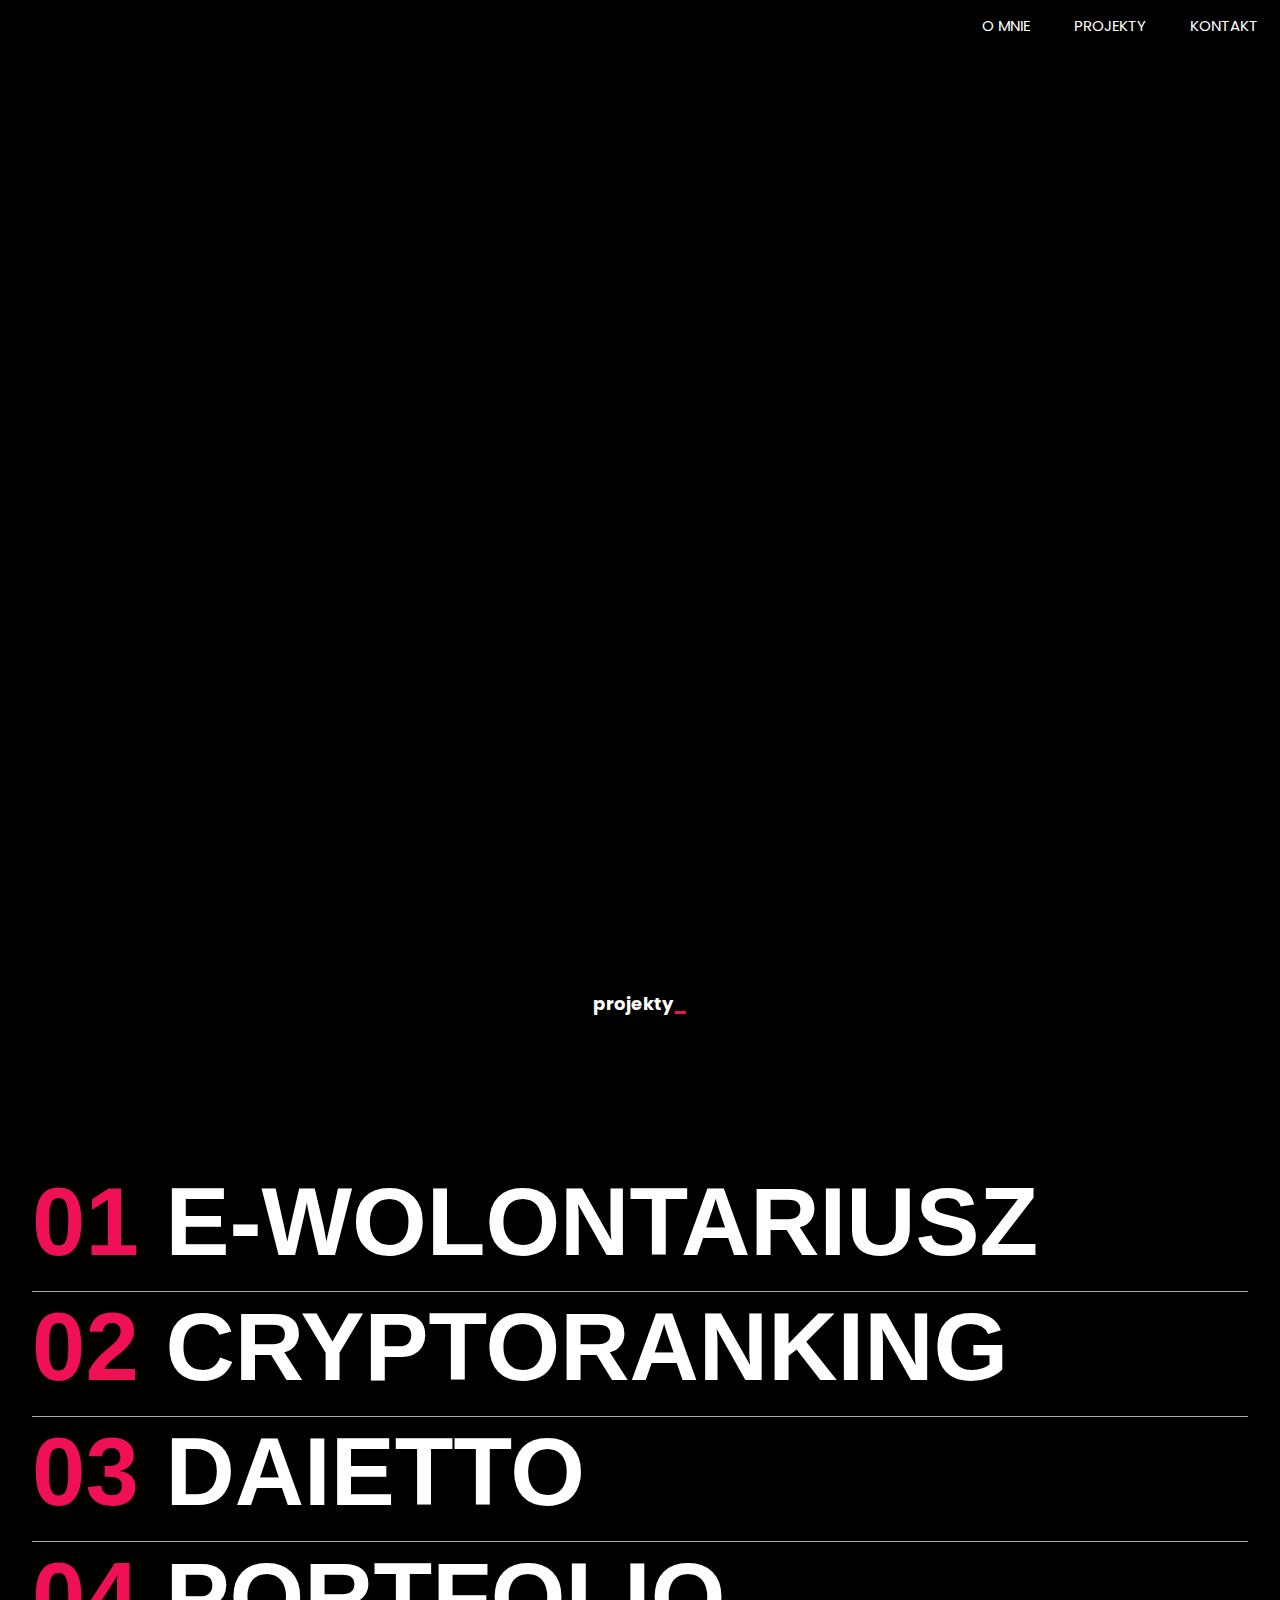
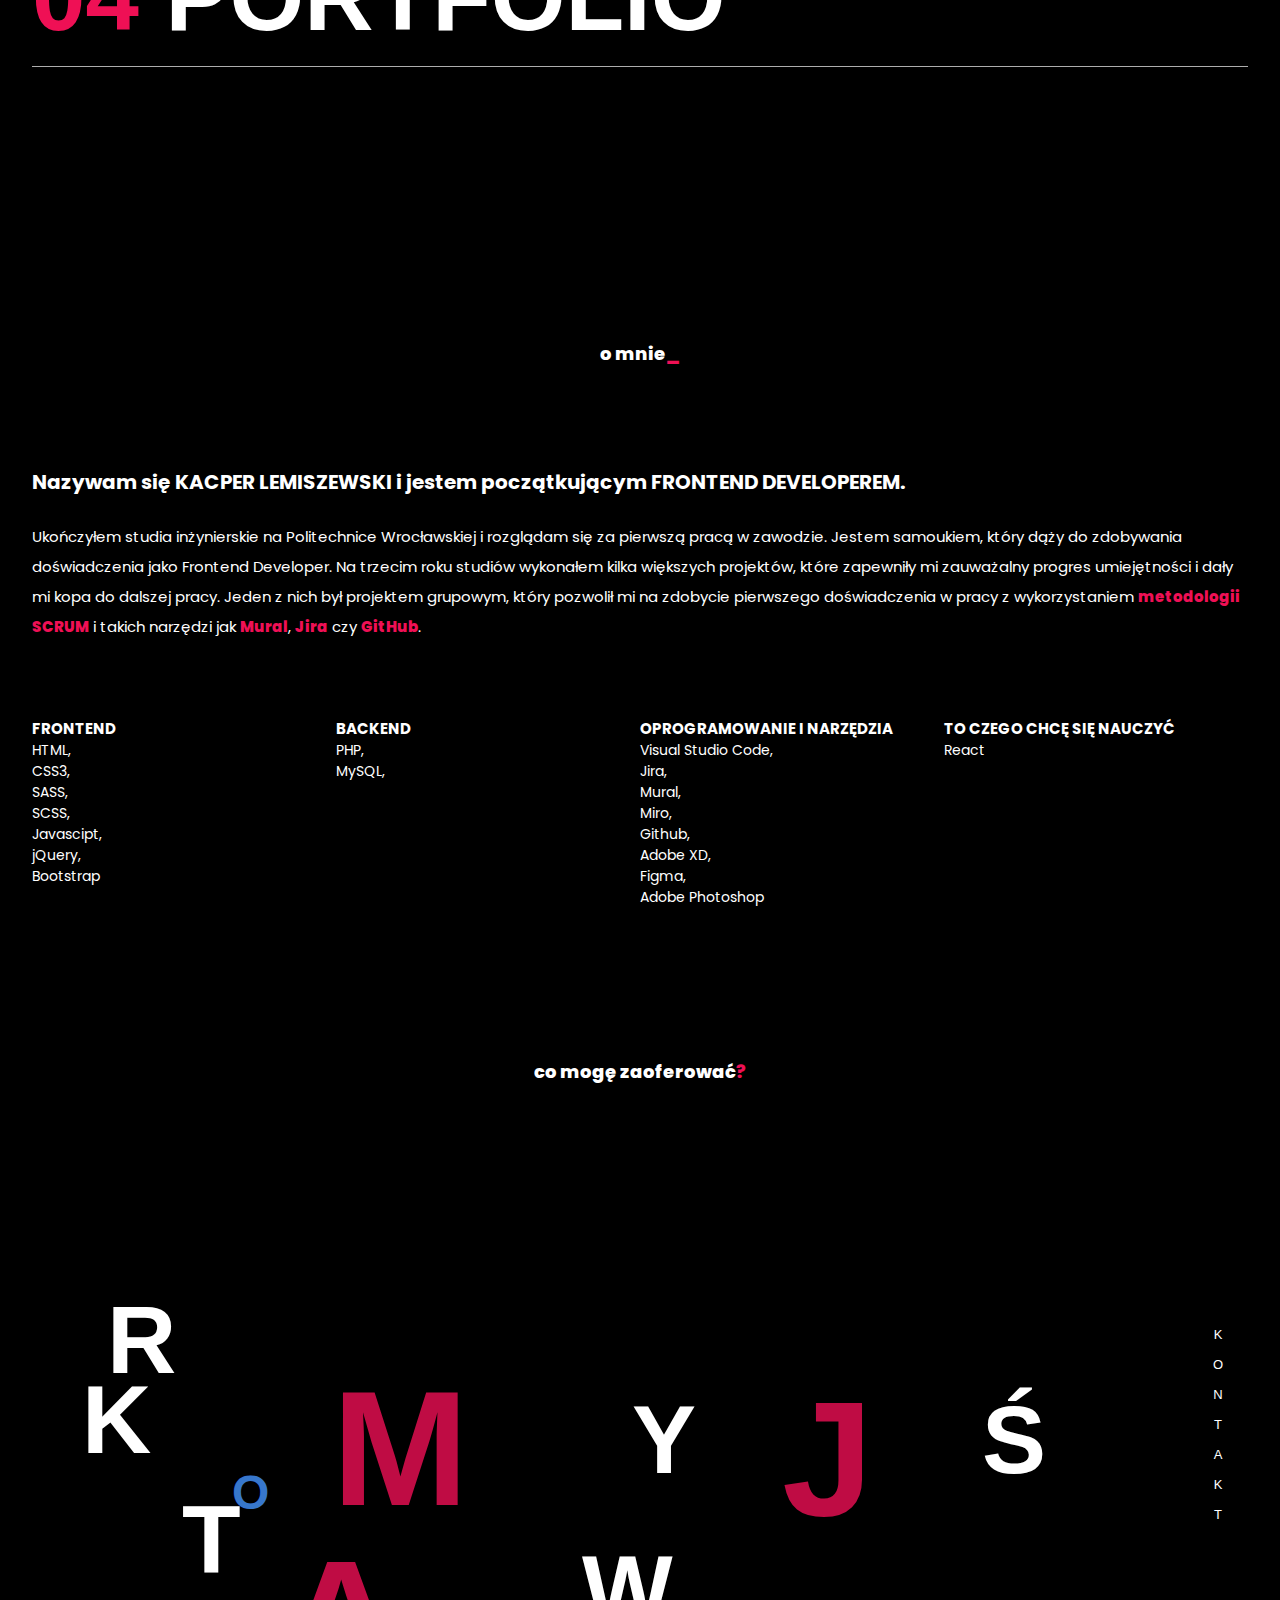
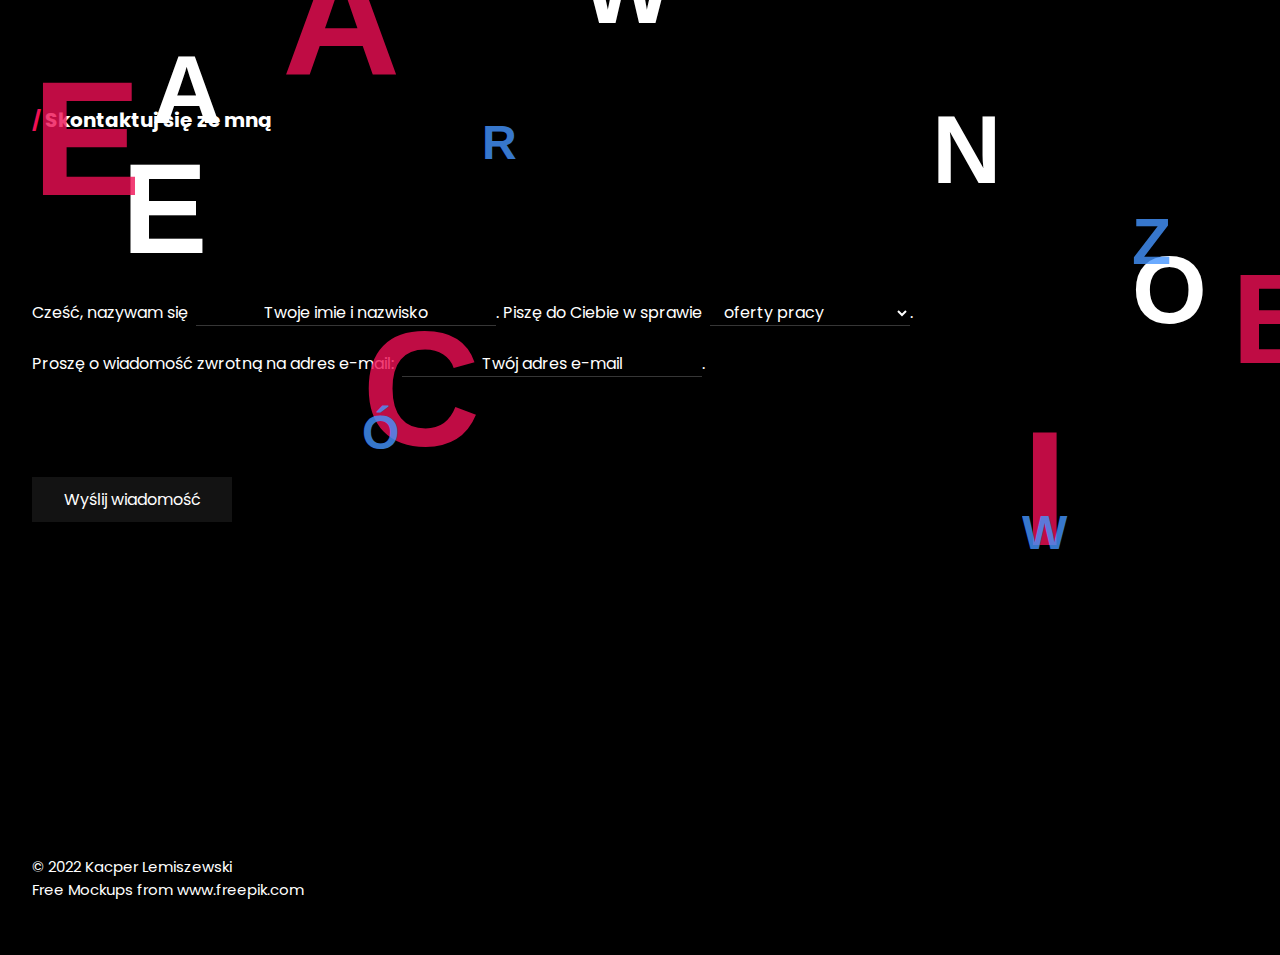
==== commit 03ef2668: "Visual changes" ====
--- a/index.html
+++ b/index.html
@@ -13,7 +13,7 @@
     <link rel="stylesheet" href="css/style.css">
 </head>
 <body>
-    <nav>
+    <nav class="mainNavigation">
         <div class="hamburgerContainer">
             <div class="hamburgerBox">
                 <button class="hamburger">
@@ -27,7 +27,7 @@
             <li><a href="#contact">Kontakt</a></li>
         </ul>
     </nav>
-    <header class="mainSiteHeader">
+    <header class="mainSiteHeader">     
         <h1 class="nameTitle">lemihdesign</h1>
         <p class="jobTitle"><span>FRONTEND DEVELOPER</span></p>
         <svg width="842" height="855" viewBox="0 0 842 855" fill="none" xmlns="http://www.w3.org/2000/svg">
@@ -36,58 +36,152 @@
         <span class="scrollDownIcon">
             <button><span class="dot"></span></button>
         </span>
+        
     </header>
 
+    <section class="projects" id="projects">
+        <h1>projekty<span>_</span></h1>
+        <div class="projectsContainer">
+            <!-- <h2 class="projectsLabel">wybrane projekty</h2>
+            <p>W swoim portfolio nie zamieściłem wielu projektów. Dodałem jedynie te, które są większe i dodatkowo są w miarę nowe. Projekt, z którego jestem najbardziej dumny to zdecydowanie ten związany z moją pracą inżynierską - E-Wolontariusz.</p> -->
+            <a href="test.html" class="projectRedirect">
+                <div class="box">
+                    <div class="title">
+                        <h2><span>01</span> e-wolontariusz</h2>
+                    </div>
+                    <div class="subtitle">
+                        <h2>Strona internetowa wspomagająca seniorów</h2>
+                        <div class="technologies">
+                            <span>HTML</span>
+                            <span>SASS</span>
+                            <span>Javascript</span>
+                            <span>jQuery</span>
+                            <span>PHP</span>
+                            <span>MySQL</span>
+                            <span class="software">Adobe XD</span>
+                            <span class="software">Figma</span>
+                            <span class="software">Visual Studio Code</span>
+                        </div>
+                    </div>
+                    <div class="image first"></div>
+                    <div class="imageForMobile first"></div>
+                    <a href="test.html"><button class="btnForMobile">Szczegóły</button></a>
+                </div>
+            </a>
+            
+            <div class="box">
+                <div class="title">
+                    <h2><span>02</span> cryptoranking</h2>
+                </div>
+                <div class="subtitle">
+                    <h2>strona internetowa do śledzenia rynku kryptowalut</h2>
+                    <div class="technologies">
+                        <span>HTML</span>
+                        <span>SASS</span>
+                        <span>Javascript</span>
+                        <span>jQuery</span>
+                        <span>API</span>
+                        <span class="software">Visual Studio Code</span>
+                    </div>
+                </div>
+                <div class="image second"></div>
+                <div class="imageForMobile second"></div>
+                <a href="test.html"><button class="btnForMobile">Szczegóły</button></a>
+            </div>
+
+            <div class="box">
+                <div class="title">
+                    <h2><span>03</span> daietto</h2>
+                </div>
+                <div class="subtitle">
+                    <h2>klon szablonu strony daietto</h2>
+                    <div class="technologies">
+                        <span>HTML</span>
+                        <span>SASS</span>
+                        <span>Javascript</span>
+                        <span>jQuery</span>
+                        <span class="software">Visual Studio Code</span>
+                    </div>
+                </div>
+                <div class="image third"></div>
+                <div class="imageForMobile third"></div>
+                <a href="test.html"><button class="btnForMobile">Szczegóły</button></a>
+            </div>
+
+            <div class="box">
+                <div class="title">
+                    <h2><span>04</span> portfolio</h2>
+                </div>
+                <div class="subtitle">
+                    <h2>projekt mojej strony internetowej</h2>
+                    <div class="technologies">
+                        <span>HTML</span>
+                        <span>SASS</span>
+                        <span>Javascript</span>
+                        <span>jQuery</span>
+                        <span class="software">Adobe XD</span>
+                        <span class="software">Figma</span>
+                        <span class="software">Visual Studio Code</span>
+                    </div>
+                </div>
+                <div class="image fourth"></div>
+                <div class="imageForMobile fourth"></div>
+                <a href="test.html"><button class="btnForMobile">Szczegóły</button></a>
+            </div>
+        </div>
+    </section>
+
     <section class="aboutMe-section" id="aboutMe">
+        <h1>o mnie<span>_</span></h1>
         <div class="aboutMe-container">
             <div class="top">
-                <h2>Nazywam się <span>KACPER LEMISZEWSKI</span> <span class="mobile">i jestem początkującym</span> <span class="jobTitle">FRONTEND DEVELOPEREM</span><span class="pink">.</span></h2>
-                <p>Skoro już się poznaliśmy to pora lepiej się przedstawić. Ukończyłem studia inżynierskie na Politechnice Wrocławskiej i rozglądam się za pierwszą pracą w zawodzie. Jestem samoukiem, który dąży do zdobywania doświadczenia jako Frontend Developer. Jeszcze parę lat temu, gdy byłem uczniem gimnazjum, hobbistycznie wykonywałem layouty stron internetowych. Naturalna ciekawość zachęciła mnie do zainteresowania się tematem zamiany projektu graficznego na realną stronę internetową, widzianą z poziomu okna przeglądarki. Tym samym rozpocząłem swoją przygodę z kodowaniem, która nabrała dużego tempa dopiero na studiach. Na trzecim roku wykonałem kilka większych projektów, które zapewniły mi zauważalny progres umiejętności i dały mi kopa do dalszej pracy. Jeden z nich był projektem grupowym, który pozwolił mi na zdobycie pierwszego doświadczenia w pracy z wykorzystaniem <span>metodologii SCRUM</span> i takich narzędzi jak <span>Mural</span>, <span>Jira</span> czy <span>GitHub</span>.</p>
+                <h2>Nazywam się <span>KACPER LEMISZEWSKI</span> <span class="mobile">i jestem początkującym <span class="jobTitle">FRONTEND DEVELOPEREM</span><span class="pink"></span>.</span></h2>
+                <p>Ukończyłem studia inżynierskie na Politechnice Wrocławskiej i rozglądam się za pierwszą pracą w zawodzie. Jestem samoukiem, który dąży do zdobywania doświadczenia jako Frontend Developer. Na trzecim roku studiów wykonałem kilka większych projektów, które zapewniły mi zauważalny progres umiejętności i dały mi kopa do dalszej pracy. Jeden z nich był projektem grupowym, który pozwolił mi na zdobycie pierwszego doświadczenia w pracy z wykorzystaniem <span>metodologii SCRUM</span> i takich narzędzi jak <span>Mural</span>, <span>Jira</span> czy <span>GitHub</span>.</p>
+                <div class="technologiesColumns">
+                    <div class="col">
+                        <h3>frontend</h3>
+                        <ul>
+                            <li>HTML,</li>
+                            <li>CSS3,</li>
+                            <li>SASS,</li>
+                            <li>SCSS,</li>
+                            <li>Javascipt,</li>
+                            <li>jQuery,</li>
+                            <li>Bootstrap</li>
+                        </ul>
+                    </div>
+                    <div class="col">
+                        <h3>backend</h3>
+                        <ul>
+                            <li>PHP,</li>
+                            <li>MySQL,</li>
+                        </ul>
+                    </div>
+                    <div class="col">
+                        <h3>oprogramowanie i narzędzia</h3>
+                        <ul>
+                            <li>Visual Studio Code,</li>
+                            <li>Jira,</li>
+                            <li>Mural,</li>
+                            <li>Miro,</li>
+                            <li>Github,</li>
+                            <li>Adobe XD,</li>
+                            <li>Figma,</li>
+                            <li>Adobe Photoshop</li>
+                        </ul>
+                    </div>
+                    <div class="col">
+                        <h3>To czego chcę się nauczyć</h3>
+                        <ul>
+                            <li>React</li>
+                        </ul>
+                    </div>
+                </div>
             </div>
             <div class="bottom">
                 <div class="bottomContainer">
-                    <h2>co mogę <span>zaoferować</span><span class="pink">?</span></h2>
-                    <p>Tak jak wspomniałem na codzień rozwijam się w kierunku technologii związanych z Frontend'em. Aczkolwiek nie zamykam się tylko na to. Moje strony internetowe używają również rozwiązań backendowych. Na obecną chwilę mógłbym sporządzić następującą listę języków/bibliotek, z którymi miałem styczność i których używałem przy swoich projektach.</p>
-                    <div class="technologiesColumns">
-                        <div class="col">
-                            <h3>frontend</h3>
-                            <ul>
-                                <li>HTML,</li>
-                                <li>CSS3,</li>
-                                <li>SASS,</li>
-                                <li>SCSS,</li>
-                                <li>Javascipt,</li>
-                                <li>jQuery,</li>
-                                <li>Bootstrap</li>
-                            </ul>
-                        </div>
-                        <div class="col">
-                            <h3>backend</h3>
-                            <ul>
-                                <li>PHP,</li>
-                                <li>MySQL,</li>
-                            </ul>
-                        </div>
-                        <div class="col">
-                            <h3>oprogramowanie i narzędzia</h3>
-                            <ul>
-                                <li>Visual Studio Code,</li>
-                                <li>Jira,</li>
-                                <li>Mural,</li>
-                                <li>Miro,</li>
-                                <li>Github,</li>
-                                <li>Adobe XD,</li>
-                                <li>Figma,</li>
-                                <li>Adobe Photoshop</li>
-                            </ul>
-                        </div>
-                        <div class="col">
-                            <h3>To czego chcę się nauczyć</h3>
-                            <ul>
-                                <li>React</li>
-                            </ul>
-                        </div>
-                    </div>     
+                    <h1>co mogę zaoferować<span>?</span></h1>
+                    <!-- <p>Tak jak wspomniałem na codzień rozwijam się w kierunku technologii związanych z Frontend'em. Aczkolwiek nie zamykam się tylko na to. Moje strony internetowe używają również rozwiązań backendowych. Na obecną chwilę mógłbym sporządzić następującą listę języków/bibliotek, z którymi miałem styczność i których używałem przy swoich projektach.</p> -->  
                 </div>
             </div>
         </div>
@@ -131,96 +225,35 @@
                 <!-- <p class="letterDescription third">Podnoszenie swoich kwalifikacji jest dla mnie bardzo ważne. Codziennie dąże do rozwoju ucząć się i tworząc własne projekty. Chciałbym móc uczyć się od najlepszych dlatego zachęcam do przejrzenia moich projektów i do kontaktu.</p> -->
             </div>
             <span class="projectsArrowLabel">
-                <p>projekty</p>
+                <p>kontakt</p>
                 <i class="fas fa-arrow-down"></i>
             </span>
         </div>
     </section>
 
-    <section class="projects" id="projects">
-        <div class="projectsContainer">
-            <h2 class="projectsLabel">wybrane projekty</h2>
-            <p>W swoim portfolio nie zamieściłem wielu projektów. Dodałem jedynie te, które są większe i dodatkowo są w miarę nowe. Projekt, z którego jestem najbardziej dumny to zdecydowanie ten związany z moją pracą inżynierską - E-Wolontariusz.</p>
-            <a href="wolontariusz.html" class="projectRedirect">
-                <div class="box">
-                    <div class="title">
-                        <h2><span>01</span> e-wolontariusz</h2>
-                    </div>
-                    <div class="subtitle">
-                        <h2>Strona internetowa wspomagająca seniorów</h2>
-                        <div class="technologies">
-                            <span>HTML</span>
-                            <span>SASS</span>
-                            <span>Javascript</span>
-                            <span>jQuery</span>
-                            <span>PHP</span>
-                            <span>MySQL</span>
-                            <span class="software">Adobe XD</span>
-                            <span class="software">Figma</span>
-                        </div>
-                    </div>
-                    <div class="image first"></div>
-                    <div class="imageForMobile"></div>
-                    <a href="wolontariusz.html"><button class="btnForMobile">Szczegóły</button></a>
-                </div>
-            </a>
-            
-            <div class="box">
-                <div class="title">
-                    <h2><span>02</span> portfolio</h2>
-                </div>
-                <div class="subtitle">
-                    <h2>strona internetowa wspomagająca seniorów</h2>
-                    <div class="technologies">
-                        <span>HTML</span>
-                        <span>SASS</span>
-                    </div>
-                </div>
-            </div>
-
-            <div class="box">
-                <div class="title">
-                    <h2><span>03</span> example</h2>
-                </div>
-                <div class="subtitle">
-                    <h2>strona internetowa wspomagająca seniorów</h2>
-                    <div class="technologies">
-                        <span>HTML</span>
-                        <span>SASS</span>
-                        <span>Javascript</span>
-                        <span>jQuery</span>
-                        <span>PHP</span>
-                        <span>MySQL</span>
-                        <span class="software">Adobe XD</span>
-                        <span class="software">Figma</span>
-                    </div>
-                </div>
-            </div>
-        </div>
-    </section>
-
     <section class="contact-section" id="contact">
         <div class="contactSectionContainer">
-            <aside class="left">
-                <h2>porozmawiajmy</h2>
-                <p>Chętnie odpowiem na Twoje pytania. Poniżej znajdują się odnośniki do moich profili jak i formularz kontaktowy.</p>
-                <span><i class="fas fa-map-marker-alt"></i> Jelenia Góra, Poland</span>
-                <span><i class="fab fa-linkedin"></i> Linkedin</span>
-                <span><i class="fab fa-github-square"></i> Github</span>
-            </aside>
-            <aside class="right">
-                <div class="formContainer">
-                    <form action="#" method="POST">
-                        <label for="name" class="fist">Cześć, mam na imię</label>
-                        <input type="text" class="first" id="name" placeholder="Twoje imię">
-                        <label for="email">Piszę do Ciebie z adresu</label>
-                        <input type="text" id="email" placeholder="Twoj adres e-mail">
-                        <label for="message">Treść mojej wiadomości</label>
-                        <textarea name="" id="message"></textarea>
-                        <input type="submit" value="Wyślij">
-                    </form>
-                </div>
-            </aside>
+            <h1><span>/</span> Skontaktuj się ze mną</h1>
+            <div class="icons">
+                <i class="fa-brands fa-github-square"></i>
+                <i class="fa-brands fa-linkedin"></i>
+            </div>
+            <form action="#">
+                <div class="formContent">
+                    <div class="top">
+                        <p>Cześć, nazywam się </p> <input type="text" placeholder="Twoje imie i nazwisko"><p><p class="dot">.</p> <p>&nbsp;Piszę do Ciebie w sprawie </p> 
+                        <select name="msgType" id="msgType">
+                            <option value="oferty pracy">oferty pracy</option>
+                            <option value="zlecenia">zlecenia</option>    
+                        </select>
+                        <p class="dot">.</p>
+                    </div>
+                    <div class="bottom">
+                        <p>Proszę o wiadomość zwrotną na adres e-mail: </p> <input type="email" placeholder="Twój adres e-mail"><p class="dot">.</p>
+                    </div>
+                    <button type="submit">Wyślij wiadomość</button>
+                </div>
+            </form>
         </div>
     </section>
 
--- a/css/style.css
+++ b/css/style.css
@@ -1,2 +1,2 @@
-html{scroll-behavior:smooth}*,*::after,*::before{margin:0;padding:0;-webkit-box-sizing:border-box;box-sizing:border-box;list-style:none}@-webkit-keyframes animate{to{stroke-dashoffset:0}}@keyframes animate{to{stroke-dashoffset:0}}@-webkit-keyframes colorAnimation{to{stroke:transparent;fill:#4595ff;opacity:.5;left:-30%}}@keyframes colorAnimation{to{stroke:transparent;fill:#4595ff;opacity:.5;left:-30%}}@-webkit-keyframes moveScrollDot{to{margin-top:20px;opacity:0}}@keyframes moveScrollDot{to{margin-top:20px;opacity:0}}@-webkit-keyframes show{to{opacity:1}}@keyframes show{to{opacity:1}}@-webkit-keyframes colorChange{from{stroke:#4595ff;-webkit-box-shadow:0px 0px 10px 3px #4595ff;box-shadow:0px 0px 10px 3px #4595ff}to{stroke:#EF1055;-webkit-box-shadow:0px 0px 10px 3px #EF1055;box-shadow:0px 0px 10px 3px #EF1055}}@keyframes colorChange{from{stroke:#4595ff;-webkit-box-shadow:0px 0px 10px 3px #4595ff;box-shadow:0px 0px 10px 3px #4595ff}to{stroke:#EF1055;-webkit-box-shadow:0px 0px 10px 3px #EF1055;box-shadow:0px 0px 10px 3px #EF1055}}@-webkit-keyframes colorChangeSpan{from{color:#4595ff}to{color:#EF1055}}@keyframes colorChangeSpan{from{color:#4595ff}to{color:#EF1055}}@-webkit-keyframes waveAnimation{from{background-position-x:0}to{background-position-x:1000px}}@keyframes waveAnimation{from{background-position-x:0}to{background-position-x:1000px}}@-webkit-keyframes waveAnimation2{from{background-position-x:0}to{background-position-x:-1000px}}@keyframes waveAnimation2{from{background-position-x:0}to{background-position-x:-1000px}}@-webkit-keyframes textGlow{0%,18%,20%,50.1%,60%,65.1%,80%,90.1%,92%{color:#161616}18.1%,20.1%,30%,50%,60.1%,65%,80.1%,90%,92.1%,100%{color:#fff;text-shadow:0 0 10px #4595ff,0 0 15px #EF1055,0 0 40px #4595ff,0 0 60px #EF1055,0 0 160px #4595ff}}@keyframes textGlow{0%,18%,20%,50.1%,60%,65.1%,80%,90.1%,92%{color:#161616}18.1%,20.1%,30%,50%,60.1%,65%,80.1%,90%,92.1%,100%{color:#fff;text-shadow:0 0 10px #4595ff,0 0 15px #EF1055,0 0 40px #4595ff,0 0 60px #EF1055,0 0 160px #4595ff}}@-webkit-keyframes color{0%{margin-left:-100%}8%{margin-left:-100%}13%{margin-left:0}87%{margin-left:0}92%{margin-left:0}100%{margin-left:calc(100% + 5px)}}@keyframes color{0%{margin-left:-100%}8%{margin-left:-100%}13%{margin-left:0}87%{margin-left:0}92%{margin-left:0}100%{margin-left:calc(100% + 5px)}}@-webkit-keyframes slideFromLeft{from{left:-100%}to{left:0}}@keyframes slideFromLeft{from{left:-100%}to{left:0}}@-webkit-keyframes slideFromLeftMobile{from{left:-100%}to{left:0}}@keyframes slideFromLeftMobile{from{left:-100%}to{left:0}}@-webkit-keyframes arrowAnimation{from{margin-top:10px}to{margin-top:20px}}@keyframes arrowAnimation{from{margin-top:10px}to{margin-top:20px}}@-webkit-keyframes projectTitleAnimation{from{margin-top:0px}to{margin-top:-100px}}@keyframes projectTitleAnimation{from{margin-top:0px}to{margin-top:-100px}}footer{width:95%;height:50px;font-family:"Poppins",sans-serif;font-size:15px;color:#161616;margin:0 auto 50px auto;cursor:crosshair}footer a{text-decoration:none;color:#161616;cursor:pointer}nav{position:fixed;z-index:10;width:100%;height:50px;display:-webkit-box;display:-ms-flexbox;display:flex;-webkit-box-align:center;-ms-flex-align:center;align-items:center;-webkit-box-pack:end;-ms-flex-pack:end;justify-content:flex-end;background-color:#fff}nav ul{width:25%;display:-webkit-box;display:-ms-flexbox;display:flex;-ms-flex-pack:distribute;justify-content:space-around;font-family:"Poppins",sans-serif;font-size:15px;color:#161616;text-transform:uppercase}nav ul li{cursor:pointer}nav ul li a{text-decoration:none;color:#161616}nav .hamburgerContainer{display:none}header.mainSiteHeader{width:100%;height:110vh;top:0;left:0;z-index:5;-webkit-transition:1.2s ease-in;transition:1.2s ease-in;display:-webkit-box;display:-ms-flexbox;display:flex;-webkit-box-pack:center;-ms-flex-pack:center;justify-content:center;-webkit-box-align:center;-ms-flex-align:center;align-items:center;cursor:crosshair}header.mainSiteHeader h1.nameTitle{position:absolute;top:40%;left:50%;-webkit-transform:translate(-50%, -50%);transform:translate(-50%, -50%);opacity:0;z-index:1;font-family:"Gilroy-Heavy",sans-serif;font-size:64px;color:#adadad;text-transform:uppercase;-webkit-animation:show .8s 3s linear both, textGlow 5s 3s linear infinite alternate;animation:show .8s 3s linear both, textGlow 5s 3s linear infinite alternate;outline:none}header.mainSiteHeader p.jobTitle{position:absolute;top:49%;left:50%;-webkit-transform:translate(-50%, -50%);transform:translate(-50%, -50%);z-index:1;font-family:"Poppins",sans-serif;font-size:18px;color:#161616;opacity:0;-webkit-animation:show .8s 3s linear both;animation:show .8s 3s linear both;letter-spacing:15px}header.mainSiteHeader p.jobTitle span{color:#4595ff;animation:colorChangeSpan 3s 2.8s infinite alternate-reverse}header.mainSiteHeader svg{width:200px;height:200px;position:absolute;top:40%;left:50%;-webkit-transform:translate(-50%, -50%);transform:translate(-50%, -50%)}header.mainSiteHeader svg .draw{stroke:#4595ff;stroke-width:2px;fill:transparent;stroke-dasharray:3200;stroke-dashoffset:3200;animation:animate 2s linear both, colorAnimation .5s 2.8s linear both, colorChange 3s 2.8s linear infinite alternate-reverse}header.mainSiteHeader .scrollDownIcon{position:absolute;top:90vh;left:50%;-webkit-transform:translate(-50%, -50%);transform:translate(-50%, -50%)}header.mainSiteHeader .scrollDownIcon button{width:20px;height:35px;background-color:transparent;border:2px solid #161616;border-radius:10px;display:-webkit-box;display:-ms-flexbox;display:flex;-webkit-box-pack:center;-ms-flex-pack:center;justify-content:center;opacity:0;-webkit-animation:show .8s 3s linear both;animation:show .8s 3s linear both}header.mainSiteHeader .scrollDownIcon .dot{width:5px;height:5px;display:block;background-color:#4595ff;border-radius:50%;margin-top:5px;animation:moveScrollDot 1s linear infinite, colorChangeSpan 3s infinite alternate-reverse}header.active{left:100%}section.main-section{width:100%;height:100%;cursor:crosshair;background-color:#ffffff;margin-top:250px}section.main-section .mainSectionContainer{position:relative;width:95%;height:100%;display:-webkit-box;display:-ms-flexbox;display:flex;-webkit-box-orient:vertical;-webkit-box-direction:normal;-ms-flex-direction:column;flex-direction:column;-ms-flex-line-pack:distribute;align-content:space-around;margin:100px auto 0 auto}section.main-section .mainSectionContainer h2{font-family:"Poppins",sans-serif;font-size:18px;color:#161616;margin-top:150px;text-transform:uppercase}section.main-section .mainSectionContainer p{font-family:"Poppins",sans-serif;font-size:15px;color:#161616;line-height:30px;margin-top:15px}section.main-section .mainSectionContainer .box.first{position:relative;width:100%;min-height:100px;height:100%}section.main-section .mainSectionContainer .box.first h3{font-family:"Gilroy-Heavy",sans-serif;font-size:96px;color:#161616;position:absolute;top:0;left:0;-webkit-transition:.4s linear;transition:.4s linear}section.main-section .mainSectionContainer .box.first h3.letter1{top:130px;left:50px}section.main-section .mainSectionContainer .box.first h3.letter2{top:50px;left:75px}section.main-section .mainSectionContainer .box.first h3.letter3{top:500px;left:90px;font-size:128px}section.main-section .mainSectionContainer .box.first h3.letter4{top:400px;left:120px}section.main-section .mainSectionContainer .box.first h3.letter5{top:250px;left:150px}section.main-section .mainSectionContainer .box.first h3.letter6{top:150px;left:600px}section.main-section .mainSectionContainer .box.first h3.letter7{top:300px;left:550px}section.main-section .mainSectionContainer .box.first h3.letter8{top:460px;left:900px}section.main-section .mainSectionContainer .box.first h3.letter9{top:600px;left:1100px}section.main-section .mainSectionContainer .box.first h3.letter10{top:150px;left:950px}section.main-section .mainSectionContainer .box.first h3.letter11{top:200px;left:1300px}section.main-section .mainSectionContainer .box.first .letterDescription.first{position:absolute;top:70%;left:-100%;width:1300px;font-family:"Poppins",sans-serif;font-size:15px;color:#fff;line-height:30px}section.main-section .mainSectionContainer .box.second{position:relative;width:100%;min-height:100px;height:100%;margin-top:10px}section.main-section .mainSectionContainer .box.second h3{font-family:"Gilroy-Heavy",sans-serif;font-size:164px;color:#EF1055;position:absolute;top:0;left:0;opacity:0.8;-webkit-transition:.4s linear;transition:.4s linear}section.main-section .mainSectionContainer .box.second h3.letter1{top:180px;left:250px}section.main-section .mainSectionContainer .box.second h3.letter2{top:10px;left:300px}section.main-section .mainSectionContainer .box.second h3.letter3{top:500px;left:1200px;font-size:128px}section.main-section .mainSectionContainer .box.second h3.letter4{top:650px;left:990px}section.main-section .mainSectionContainer .box.second h3.letter5{top:550px;left:330px}section.main-section .mainSectionContainer .box.second h3.letter6{top:20px;left:750px}section.main-section .mainSectionContainer .box.second h3.letter7{top:300px;left:7 50px}section.main-section .mainSectionContainer .box.second .letterDescription.second{position:absolute;top:74%;left:-100%;width:1300px;font-family:"Poppins",sans-serif;font-size:15px;color:#fff;line-height:30px}section.main-section .mainSectionContainer .box.third{position:relative;width:100%;min-height:100px;height:100%;margin-top:10px}section.main-section .mainSectionContainer .box.third h3{font-family:"Gilroy-Heavy",sans-serif;font-size:48px;color:#4595ff;position:absolute;top:0;left:0;opacity:0.8;-webkit-transition:.4s linear;transition:.4s linear}section.main-section .mainSectionContainer .box.third h3.letter1{top:260px;left:450px}section.main-section .mainSectionContainer .box.third h3.letter2{top:10px;left:200px}section.main-section .mainSectionContainer .box.third h3.letter3{top:350px;left:1100px;font-size:64px}section.main-section .mainSectionContainer .box.third h3.letter4{top:650px;left:990px}section.main-section .mainSectionContainer .box.third h3.letter5{top:550px;left:330px}section.main-section .mainSectionContainer .box.third h3.letter6{top:20px;left:1400px}section.main-section .mainSectionContainer .box.third .letterDescription.third{position:absolute;top:75%;left:-130%;width:1300px;font-family:"Poppins",sans-serif;font-size:15px;color:#fff;line-height:30px}section.main-section .mainSectionContainer span.projectsArrowLabel{position:absolute;bottom:25px;right:25px}section.main-section .mainSectionContainer span.projectsArrowLabel p{width:10px;word-wrap:break-word;text-align:center;font-family:"Gilroy-Heavy",sans-serif;font-size:13px;color:#161616;text-transform:uppercase}section.main-section .mainSectionContainer span.projectsArrowLabel i{color:#EF1055;-webkit-animation:arrowAnimation .6s ease-in-out alternate infinite;animation:arrowAnimation .6s ease-in-out alternate infinite}section.main-section.activeTypography .mainSectionContainer .box.first h3.letter1{top:50%;left:0;-webkit-transform:translate(0, -50%);transform:translate(0, -50%)}section.main-section.activeTypography .mainSectionContainer .box.first h3.letter2{top:50%;left:90px;-webkit-transform:translate(-50%, -50%);transform:translate(-50%, -50%)}section.main-section.activeTypography .mainSectionContainer .box.first h3.letter3{top:50%;left:145px;font-size:96px;-webkit-transform:translate(-50%, -50%);transform:translate(-50%, -50%)}section.main-section.activeTypography .mainSectionContainer .box.first h3.letter4{top:50%;left:205px;font-size:96px;-webkit-transform:translate(-50%, -50%);transform:translate(-50%, -50%)}section.main-section.activeTypography .mainSectionContainer .box.first h3.letter5{top:50%;left:255px;font-size:96px;-webkit-transform:translate(-50%, -50%);transform:translate(-50%, -50%)}section.main-section.activeTypography .mainSectionContainer .box.first h3.letter6{top:50%;left:315px;font-size:96px;-webkit-transform:translate(-50%, -50%);transform:translate(-50%, -50%)}section.main-section.activeTypography .mainSectionContainer .box.first h3.letter7{top:50%;left:398px;font-size:96px;-webkit-transform:translate(-50%, -50%);transform:translate(-50%, -50%)}section.main-section.activeTypography .mainSectionContainer .box.first h3.letter8{top:50%;left:478px;font-size:96px;-webkit-transform:translate(-50%, -50%);transform:translate(-50%, -50%)}section.main-section.activeTypography .mainSectionContainer .box.first h3.letter9{top:50%;left:545px;font-size:96px;-webkit-transform:translate(-50%, -50%);transform:translate(-50%, -50%)}section.main-section.activeTypography .mainSectionContainer .box.first h3.letter10{top:50%;left:605px;font-size:96px;-webkit-transform:translate(-50%, -50%);transform:translate(-50%, -50%)}section.main-section.activeTypography .mainSectionContainer .box.first h3.letter11{top:50%;left:665px;font-size:96px;-webkit-transform:translate(-50%, -50%);transform:translate(-50%, -50%)}section.main-section.activeTypography .mainSectionContainer .box.first .letterDescription.first{-webkit-animation:slideFromLeft .3s 1s ease-in-out both;animation:slideFromLeft .3s 1s ease-in-out both;-webkit-transform:translate(0, -50%);transform:translate(0, -50%)}section.main-section.activeTypography .mainSectionContainer .box.second h3{font-size:96px;opacity:1;-webkit-transition:.6s .3s linear;transition:.6s .3s linear}section.main-section.activeTypography .mainSectionContainer .box.second h3.letter1{top:50%;left:0;-webkit-transform:translate(0, -50%);transform:translate(0, -50%)}section.main-section.activeTypography .mainSectionContainer .box.second h3.letter2{top:50%;left:63px;-webkit-transform:translate(0, -50%);transform:translate(0, -50%)}section.main-section.activeTypography .mainSectionContainer .box.second h3.letter3{top:50%;left:138px;font-size:96px;-webkit-transform:translate(0, -50%);transform:translate(0, -50%)}section.main-section.activeTypography .mainSectionContainer .box.second h3.letter4{top:50%;left:194px;-webkit-transform:translate(0, -50%);transform:translate(0, -50%)}section.main-section.activeTypography .mainSectionContainer .box.second h3.letter5{top:50%;left:219px;-webkit-transform:translate(0, -50%);transform:translate(0, -50%)}section.main-section.activeTypography .mainSectionContainer .box.second h3.letter6{top:50%;left:285px;-webkit-transform:translate(0, -50%);transform:translate(0, -50%)}section.main-section.activeTypography .mainSectionContainer .box.second h3.letter7{top:50%;left:335px;-webkit-transform:translate(0, -50%);transform:translate(0, -50%)}section.main-section.activeTypography .mainSectionContainer .box.second .letterDescription.second{-webkit-animation:slideFromLeft .3s 1s ease-in-out both;animation:slideFromLeft .3s 1s ease-in-out both;-webkit-transform:translate(0, -50%);transform:translate(0, -50%)}section.main-section.activeTypography .mainSectionContainer .box.third h3{font-size:96px;opacity:1;-webkit-transition:.4s .6s linear;transition:.4s .6s linear}section.main-section.activeTypography .mainSectionContainer .box.third h3.letter1{top:50%;left:0;-webkit-transform:translate(0, -50%);transform:translate(0, -50%)}section.main-section.activeTypography .mainSectionContainer .box.third h3.letter2{top:50%;left:58px;-webkit-transform:translate(0, -50%);transform:translate(0, -50%)}section.main-section.activeTypography .mainSectionContainer .box.third h3.letter3{top:50%;left:133px;font-size:96px;-webkit-transform:translate(0, -50%);transform:translate(0, -50%)}section.main-section.activeTypography .mainSectionContainer .box.third h3.letter4{top:50%;left:187px;-webkit-transform:translate(0, -50%);transform:translate(0, -50%)}section.main-section.activeTypography .mainSectionContainer .box.third h3.letter5{top:50%;left:280px;-webkit-transform:translate(0, -50%);transform:translate(0, -50%)}section.main-section.activeTypography .mainSectionContainer .box.third h3.letter6{top:50%;left:350px;-webkit-transform:translate(0, -50%);transform:translate(0, -50%)}section.main-section.activeTypography .mainSectionContainer .box.third .letterDescription.third{-webkit-animation:slideFromLeft .3s 1s ease-in-out both;animation:slideFromLeft .3s 1s ease-in-out both;-webkit-transform:translate(0, -50%);transform:translate(0, -50%)}section.projects{position:relative;z-index:3;width:100%;height:100vh;background-color:#fff;cursor:crosshair;margin-top:250px}section.projects .projectsContainer{width:95%;height:100%;margin:0 auto;padding-top:50px}section.projects .projectsContainer h2.projectsLabel{font-family:"Poppins",sans-serif;font-size:18px;color:#161616;text-transform:uppercase}section.projects .projectsContainer p{font-family:"Poppins",sans-serif;font-size:15px;color:#161616;line-height:30px;margin:25px 0 100px 0}section.projects .projectsContainer a{text-decoration:none}section.projects .projectsContainer .box{width:100%;height:125px;border-bottom:1px solid #adadad;overflow:hidden;cursor:pointer}section.projects .projectsContainer .box .title h2{font-family:"Gilroy-Heavy",sans-serif;font-size:96px;color:#161616;text-transform:uppercase;-webkit-transition:.3s;transition:.3s}section.projects .projectsContainer .box .title h2 span{color:#EF1055}section.projects .projectsContainer .box .subtitle h2{font-family:"Gilroy-Heavy",sans-serif;font-size:32px;color:#161616;text-transform:uppercase;margin-top:20px}section.projects .projectsContainer .box .subtitle .technologies{margin-top:10px}section.projects .projectsContainer .box .subtitle .technologies span{width:100%;padding:5px 10px;background-color:#EF1055;font-family:"Poppins",sans-serif;font-size:14px;color:#fff;border-radius:10px;margin-right:5px}section.projects .projectsContainer .box .subtitle .technologies span.software{background-color:#4595ff}section.projects .projectsContainer .box .image.first{position:absolute;top:230px;right:30px;width:40%;height:60%;background-image:url("../src/projects/e-volunteer/mockupsImages/wolontariuszDemo.png");background-size:100%;background-position:center;background-repeat:no-repeat;opacity:0;-webkit-transition:.4s ease-in-out;transition:.4s ease-in-out}section.projects .projectsContainer .box .imageForMobile{display:none}section.projects .projectsContainer .box .btnForMobile{display:none}section.projects .projectsContainer .box:hover .title h2{margin-top:-110px}section.projects .projectsContainer .box:hover .image{opacity:1}.aboutMe-section{width:100%;min-height:100vh;height:100%;background-color:#fff;cursor:crosshair;padding-top:100px}.aboutMe-section .aboutMe-container{width:95%;height:100%;display:-webkit-box;display:-ms-flexbox;display:flex;-webkit-box-orient:vertical;-webkit-box-direction:normal;-ms-flex-direction:column;flex-direction:column;margin:0 auto}.aboutMe-section .aboutMe-container .top{width:100%;height:100%}.aboutMe-section .aboutMe-container .top h2{font-family:"Gilroy-Heavy",sans-serif;font-size:38px;color:#4e4e4e;width:1200px}.aboutMe-section .aboutMe-container .top h2 span{color:#161616;font-size:48px}.aboutMe-section .aboutMe-container .top h2 span.pink{color:#EF1055}.aboutMe-section .aboutMe-container .top h2 span.jobTitle{font-size:64px}.aboutMe-section .aboutMe-container .top p{font-family:"Poppins",sans-serif;font-size:15px;color:#161616;margin-top:25px;line-height:30px}.aboutMe-section .aboutMe-container .top p span{color:#EF1055}.aboutMe-section .aboutMe-container .bottom{width:100%;height:100%}.aboutMe-section .aboutMe-container .bottom .bottomContainer h2{font-family:"Poppins",sans-serif;font-size:18px;color:#161616;margin-top:35px;text-transform:uppercase}.aboutMe-section .aboutMe-container .bottom .bottomContainer p{font-family:"Poppins",sans-serif;font-size:15px;color:#161616;margin-top:10px;line-height:30px}.aboutMe-section .aboutMe-container .bottom .bottomContainer .technologiesColumns{width:100%;display:-webkit-box;display:-ms-flexbox;display:flex}.aboutMe-section .aboutMe-container .bottom .bottomContainer .technologiesColumns .col{width:25%}.aboutMe-section .aboutMe-container .bottom .bottomContainer .technologiesColumns .col h3{font-family:"Poppins",sans-serif;font-size:15px;color:#161616;text-transform:uppercase;margin-top:25px}.aboutMe-section .aboutMe-container .bottom .bottomContainer .technologiesColumns .col ul{font-family:"Poppins",sans-serif;font-size:14px;color:#161616}section.contact-section{width:100%;min-height:100vh;height:100%;background-color:#fff;cursor:crosshair;margin-top:250px}section.contact-section .contactSectionContainer{display:-webkit-box;display:-ms-flexbox;display:flex;width:95%;height:100%;margin:100px auto 0 auto}section.contact-section .contactSectionContainer aside.left{width:40%;height:100%}section.contact-section .contactSectionContainer aside.left h2{font-family:"Poppins",sans-serif;font-size:18px;color:#161616;text-transform:uppercase}section.contact-section .contactSectionContainer aside.left p{font-family:"Poppins",sans-serif;font-size:15px;color:#161616;margin:15px 0}section.contact-section .contactSectionContainer aside.left span{font-family:"Poppins",sans-serif;font-size:15px;color:#161616;display:-webkit-box;display:-ms-flexbox;display:flex;-webkit-box-align:center;-ms-flex-align:center;align-items:center;margin-top:10px}section.contact-section .contactSectionContainer aside.left span i{font-size:20px;margin-right:15px}section.contact-section .contactSectionContainer aside.right{width:60%;height:100%}section.contact-section .contactSectionContainer aside.right .formContainer{width:100%;height:100%;padding-left:100px}section.contact-section .contactSectionContainer aside.right .formContainer form label{display:block;font-family:"Poppins",sans-serif;font-size:13px;color:#161616;margin:35px 0 0 10px}section.contact-section .contactSectionContainer aside.right .formContainer form label.first{margin-top:-35px}section.contact-section .contactSectionContainer aside.right .formContainer form input{width:100%;display:block;height:45px;margin-top:15px;border:none;border-bottom:1px solid #161616;font-family:"Poppins",sans-serif;font-size:14px;color:#161616;padding-left:10px}section.contact-section .contactSectionContainer aside.right .formContainer form input[type="submit"]{width:20%;border:none;background-color:#EF1055;font-family:"Poppins",sans-serif;font-size:14px;color:#fff;text-align:center;padding:0;cursor:pointer;-webkit-transition:.4s;transition:.4s}section.contact-section .contactSectionContainer aside.right .formContainer form input[type="submit"]:hover{-webkit-box-shadow:0 0 13px 3px #ef1055;box-shadow:0 0 13px 3px #ef1055}section.contact-section .contactSectionContainer aside.right .formContainer form ::-webkit-input-placeholder{font-family:"Poppins",sans-serif;font-size:14px;color:#adadad}section.contact-section .contactSectionContainer aside.right .formContainer form :-ms-input-placeholder{font-family:"Poppins",sans-serif;font-size:14px;color:#adadad}section.contact-section .contactSectionContainer aside.right .formContainer form ::-ms-input-placeholder{font-family:"Poppins",sans-serif;font-size:14px;color:#adadad}section.contact-section .contactSectionContainer aside.right .formContainer form ::placeholder{font-family:"Poppins",sans-serif;font-size:14px;color:#adadad}section.contact-section .contactSectionContainer aside.right .formContainer form textarea{width:100%;min-height:300px;height:100%;margin-top:25px;resize:none;border:1px solid #161616;font-family:"Poppins",sans-serif;font-size:14px;color:#161616;padding:10px}.test{width:100%;min-height:100vh;height:100%;background-color:lightcoral}.test .testContainer{width:95%;height:100%;margin:0 auto}.test .testContainer .box{position:relative;width:100%;height:100%;background-color:royalblue}.test .testContainer .box h2{position:absolute;top:0;right:0}.test .testContainer .box p{position:absolute;bottom:0;left:0}.webContainer{width:100%;height:100%;background-color:#161616}.webContainer .backArrow{width:100%;height:50px;padding:20px}.webContainer .backArrow i{color:#fff;font-size:32px;cursor:pointer}.webContainer .wrapper{width:90%;height:100%;margin:0 auto;padding:100px 0;overflow-x:hidden}.webContainer .wrapper section.projectHeader{width:100%;min-height:100vh;height:100%}.webContainer .wrapper section.projectHeader .projectTitle{width:90%;height:80px;display:-webkit-box;display:-ms-flexbox;display:flex;-webkit-box-pack:justify;-ms-flex-pack:justify;justify-content:space-between;-webkit-box-align:center;-ms-flex-align:center;align-items:center}.webContainer .wrapper section.projectHeader .projectTitle h1{font-family:"Gilroy-Heavy",sans-serif;font-size:64px;color:#fff;text-transform:uppercase}.webContainer .wrapper section.projectHeader .projectTitle .technologies{display:-webkit-box;display:-ms-flexbox;display:flex}.webContainer .wrapper section.projectHeader .projectTitle .technologies span{display:block;width:80px;padding:3px;background-color:#fff;font-family:"Poppins",sans-serif;font-size:13px;color:#161616;text-align:center;margin:10px 5px;border-radius:5px}.webContainer .wrapper section.projectHeader .projectTitle p{font-family:"Poppins",sans-serif;font-size:14px;color:#fff;font-weight:100;line-height:25px}.webContainer .wrapper section.projectHeader .projectTitle button{padding:15px;font-family:"Poppins",sans-serif;font-size:15px;color:#fff;background-color:transparent;border:2px solid #EF1055;cursor:pointer;-webkit-transition:.4s linear;transition:.4s linear}.webContainer .wrapper section.projectHeader .projectTitle button.notAllowedBtn{cursor:not-allowed}.webContainer .wrapper section.projectHeader .projectTitle button:hover{background-color:#EF1055}.webContainer .wrapper section.projectHeader .projectDescriptionText{width:700px;margin-top:75px;font-family:"Poppins",sans-serif;font-size:14px;color:#adadad;font-weight:100;line-height:25px;text-align:justify}.webContainer .wrapper section.projectHeader .imageSection{width:90%;height:100%;margin:50px 0;position:relative;background-color:#fff;overflow:hidden;-webkit-box-shadow:0px 5px 3px 5px rgba(0,0,0,0.2);box-shadow:0px 5px 3px 5px rgba(0,0,0,0.2)}.webContainer .wrapper section.projectHeader .imageSection img.mainImage{width:100%;height:100%;-webkit-animation:color 4s linear infinite;animation:color 4s linear infinite}.projectDescription{width:100%;height:100%;background-color:#161616;padding:100px 0}.projectDescription img.mobile{width:80%;height:80%;margin-top:50px}.projectDescription h2{font-family:"Gilroy-Light",sans-serif;font-size:15px;color:#fff;letter-spacing:2px;text-transform:uppercase}.projectDescription p{font-family:"Poppins",sans-serif;font-size:14px;color:#adadad;font-weight:100;margin-top:10px;line-height:25px;text-align:justify}.projectDescription .content{width:90%;height:100%;display:-webkit-box;display:-ms-flexbox;display:flex;-ms-flex-wrap:wrap;flex-wrap:wrap;position:relative}.projectDescription .content .colContainer{width:85%;height:100%;display:-webkit-box;display:-ms-flexbox;display:flex;-webkit-box-pack:justify;-ms-flex-pack:justify;justify-content:space-between;margin-top:50px}.projectDescription .content .colContainer .col{width:28.3%;height:100%}.projectDescription .content .colContainer .col h2{font-family:"Gilroy-Light",sans-serif;font-size:13px;color:#fff}.projectDescription .content .colContainer .col li{font-family:"Poppins",sans-serif;font-size:13px;color:#adadad;margin-top:10px}.projectDescription .content .left.first{width:58%;height:70vh;background-image:url("../src/projects/e-volunteer/mockupsImages/mockupRegister.jpg");background-size:100%;background-position:center;background-repeat:no-repeat;-webkit-box-shadow:0px 5px 3px 5px rgba(0,0,0,0.2);box-shadow:0px 5px 3px 5px rgba(0,0,0,0.2)}.projectDescription .content .left.second{width:32%;height:100%;display:-webkit-box;display:-ms-flexbox;display:flex;-webkit-box-align:start;-ms-flex-align:start;align-items:flex-start;-webkit-box-pack:center;-ms-flex-pack:center;justify-content:center;-webkit-box-orient:vertical;-webkit-box-direction:normal;-ms-flex-direction:column;flex-direction:column;padding:30px 0}.projectDescription .content .left.second h2{font-family:"Gilroy-Light",sans-serif;font-size:15px;color:#fff;letter-spacing:2px;text-transform:uppercase;text-align:left}.projectDescription .content .left.second p{width:450px;font-family:"Poppins",sans-serif;font-size:14px;color:#adadad;font-weight:100;text-align:left;margin-top:10px;padding-right:40px;text-align:justify}.projectDescription .content .right.first{width:32%;height:100%;display:-webkit-box;display:-ms-flexbox;display:flex;-webkit-box-pack:center;-ms-flex-pack:center;justify-content:center;-webkit-box-orient:vertical;-webkit-box-direction:normal;-ms-flex-direction:column;flex-direction:column;padding:30px 0}.projectDescription .content .right.first h2{font-family:"Gilroy-Light",sans-serif;font-size:15px;color:#fff;letter-spacing:2px;text-transform:uppercase;padding-left:40px}.projectDescription .content .right.first p{text-align:justify;line-height:25px;width:550px;font-family:"Poppins",sans-serif;font-size:14px;color:#adadad;font-weight:100;margin-top:10px;padding-left:40px}.projectDescription .content .right.second{width:58%;height:70vh;background-image:url("../src/projects/e-volunteer/registerRoleScreen.png");background-size:100%;background-position:center;background-repeat:no-repeat}.projectDescription .content.second{margin-top:100px}.projectDescription .content.second .mobileOnly{display:none}.projectDescription .content.third{margin-top:-100px}.projectDescription .content.third ul{margin:15px 10px}.projectDescription .content.third ul li{font-family:"Poppins",sans-serif;font-size:13px;color:#adadad;margin-top:10px;margin-left:10px;display:-webkit-box;display:-ms-flexbox;display:flex;-webkit-box-align:center;-ms-flex-align:center;align-items:center}.projectDescription .content.third ul li span{width:8px;height:8px;display:block;border-radius:50%;border:none;margin-right:15px}.projectDescription .content.third ul li span.redStatus{background-color:lightcoral}.projectDescription .content.third ul li span.greenStatus{background-color:lime}.projectDescription .content.third ul li span.orangeStatus{background-color:orange}.projectDescription .content.fourth{margin-top:-100px}@media (min-width: 2000px){.webContainer .wrapper section.projectHeader .imageSection{height:850px}.webContainer .wrapper section.projectHeader .imageSection img{width:100%;height:100%}}@media (max-width: 1024px){nav{width:100%;height:70px;-webkit-box-orient:vertical;-webkit-box-direction:normal;-ms-flex-direction:column;flex-direction:column;-webkit-box-align:start;-ms-flex-align:start;align-items:flex-start;-webkit-box-pack:start;-ms-flex-pack:start;justify-content:flex-start;background-color:#fff;overflow:hidden}nav ul{width:100%;padding:25px;display:-webkit-box;display:-ms-flexbox;display:flex;-webkit-box-orient:vertical;-webkit-box-direction:normal;-ms-flex-direction:column;flex-direction:column;text-align:center}nav ul li{display:-webkit-box;display:-ms-flexbox;display:flex;-webkit-box-pack:center;-ms-flex-pack:center;justify-content:center;width:100%;margin-top:10px;line-height:50px}nav .hamburgerContainer{width:95%;height:50px;display:-webkit-box;display:-ms-flexbox;display:flex;-webkit-box-pack:end;-ms-flex-pack:end;justify-content:flex-end;margin-top:10px;margin-right:10px}nav .hamburgerContainer .hamburgerBox{width:30px;height:50px}nav .hamburgerContainer .hamburgerBox .hamburger{position:relative;width:100%;height:100%;border:none;background-color:transparent}nav .hamburgerContainer .hamburgerBox .hamburger .hamburgerInner{position:absolute;top:50%;left:50%;-webkit-transform:translate(-50%, -50%);transform:translate(-50%, -50%);width:100%;height:3px;display:block;background-color:#161616}nav .hamburgerContainer .hamburgerBox .hamburger .hamburgerInner::after{position:absolute;top:10px;left:0;content:'';width:110%;height:3px;display:block;background-color:#161616}nav .hamburgerContainer .hamburgerBox .hamburger .hamburgerInner::before{position:absolute;top:-10px;left:0;content:'';width:90%;height:3px;display:block;background-color:#161616}nav.navigation--active{height:100vh}header.mainSiteHeader h1.nameTitle{top:30%;font-size:32px;color:#fff;text-shadow:0 0 10px #4595ff,0 0 15px #EF1055,0 0 40px #4595ff,0 0 60px #EF1055,0 0 160px #4595ff;-webkit-animation:show .8s 3s linear both;animation:show .8s 3s linear both}header.mainSiteHeader p.jobTitle{top:39%;width:100%;text-align:center;letter-spacing:5px;font-size:15px}header.mainSiteHeader svg{top:30%}header.mainSiteHeader button{top:auto;bottom:5vh}section.aboutMe-section .aboutMe-container .top h2{font-size:19px;width:100%;line-height:40px}section.aboutMe-section .aboutMe-container .top h2 span{font-size:20px}section.aboutMe-section .aboutMe-container .top h2 span.mobile{font-size:19px;color:#4e4e4e}section.aboutMe-section .aboutMe-container .top h2 span.jobTitle{font-size:26px;display:inline-block}section.aboutMe-section .aboutMe-container .top h2 span.pink{display:inline-block;font-size:32px}section.aboutMe-section .aboutMe-container .bottom .bottomContainer .technologiesColumns{-webkit-box-orient:vertical;-webkit-box-direction:normal;-ms-flex-direction:column;flex-direction:column}section.aboutMe-section .aboutMe-container .bottom .bottomContainer .technologiesColumns .col{width:100%}section.aboutMe-section .aboutMe-container .bottom .bottomContainer .technologiesColumns .col h3{margin-bottom:15px}section.aboutMe-section .aboutMe-container .bottom .bottomContainer .technologiesColumns .col ul li{display:inline-block}section.main-section{margin-top:50px}section.main-section .mainSectionContainer{height:100%;overflow-y:hidden}section.main-section .mainSectionContainer .box h3{font-size:42px}section.main-section .mainSectionContainer .box.first{height:100%}section.main-section .mainSectionContainer .box.first .letterDescription.first{width:100%;top:70%}section.main-section .mainSectionContainer .box.second{height:100%}section.main-section .mainSectionContainer .box.second .letterDescription.second{width:100%;top:70%}section.main-section .mainSectionContainer .box.third{height:100%}section.main-section .mainSectionContainer .box.third .letterDescription.third{width:100%;top:70%}section.main-section .projectsArrowLabel{display:none}section.main-section.activeTypography{height:100%}section.main-section.activeTypography .mainSectionContainer{height:100%}section.main-section.activeTypography .mainSectionContainer .box.first{height:75px}section.main-section.activeTypography .mainSectionContainer .box.first h3.letter1,section.main-section.activeTypography .mainSectionContainer .box.first h3.letter2,section.main-section.activeTypography .mainSectionContainer .box.first h3.letter3,section.main-section.activeTypography .mainSectionContainer .box.first h3.letter4,section.main-section.activeTypography .mainSectionContainer .box.first h3.letter5,section.main-section.activeTypography .mainSectionContainer .box.first h3.letter6,section.main-section.activeTypography .mainSectionContainer .box.first h3.letter7,section.main-section.activeTypography .mainSectionContainer .box.first h3.letter8,section.main-section.activeTypography .mainSectionContainer .box.first h3.letter9,section.main-section.activeTypography .mainSectionContainer .box.first h3.letter10,section.main-section.activeTypography .mainSectionContainer .box.first h3.letter11{position:absolute;font-size:42px}section.main-section.activeTypography .mainSectionContainer .box.first h3.letter1{top:50%;left:0}section.main-section.activeTypography .mainSectionContainer .box.first h3.letter2{top:50%;left:40px}section.main-section.activeTypography .mainSectionContainer .box.first h3.letter3{top:50%;left:64px}section.main-section.activeTypography .mainSectionContainer .box.first h3.letter4{top:50%;left:90px}section.main-section.activeTypography .mainSectionContainer .box.first h3.letter5{top:50%;left:112px}section.main-section.activeTypography .mainSectionContainer .box.first h3.letter6{top:50%;left:138px}section.main-section.activeTypography .mainSectionContainer .box.first h3.letter7{top:50%;left:175px}section.main-section.activeTypography .mainSectionContainer .box.first h3.letter8{top:50%;left:210px}section.main-section.activeTypography .mainSectionContainer .box.first h3.letter9{top:50%;left:240px}section.main-section.activeTypography .mainSectionContainer .box.first h3.letter10{top:50%;left:268px}section.main-section.activeTypography .mainSectionContainer .box.first h3.letter11{top:50%;left:296px}section.main-section.activeTypography .mainSectionContainer .box.first .letterDescription.first{-webkit-animation:slideFromLeft .3s 1s ease-in-out both;animation:slideFromLeft .3s 1s ease-in-out both}section.main-section.activeTypography .mainSectionContainer .box.second{height:75px}section.main-section.activeTypography .mainSectionContainer .box.second h3.letter1,section.main-section.activeTypography .mainSectionContainer .box.second h3.letter2,section.main-section.activeTypography .mainSectionContainer .box.second h3.letter3,section.main-section.activeTypography .mainSectionContainer .box.second h3.letter4,section.main-section.activeTypography .mainSectionContainer .box.second h3.letter5,section.main-section.activeTypography .mainSectionContainer .box.second h3.letter6,section.main-section.activeTypography .mainSectionContainer .box.second h3.letter7{position:absolute;font-size:42px}section.main-section.activeTypography .mainSectionContainer .box.second h3.letter1{top:50%;left:0}section.main-section.activeTypography .mainSectionContainer .box.second h3.letter2{top:50%;left:28px}section.main-section.activeTypography .mainSectionContainer .box.second h3.letter3{top:50%;left:62px}section.main-section.activeTypography .mainSectionContainer .box.second h3.letter4{top:50%;left:88px}section.main-section.activeTypography .mainSectionContainer .box.second h3.letter5{top:50%;left:100px}section.main-section.activeTypography .mainSectionContainer .box.second h3.letter6{top:50%;left:129px}section.main-section.activeTypography .mainSectionContainer .box.second h3.letter7{top:50%;left:153px}section.main-section.activeTypography .mainSectionContainer .box.second .letterDescription.second{-webkit-animation:slideFromLeft .3s 1s ease-in-out both;animation:slideFromLeft .3s 1s ease-in-out both}section.main-section.activeTypography .mainSectionContainer .box.third{height:75px}section.main-section.activeTypography .mainSectionContainer .box.third h3.letter1,section.main-section.activeTypography .mainSectionContainer .box.third h3.letter2,section.main-section.activeTypography .mainSectionContainer .box.third h3.letter3,section.main-section.activeTypography .mainSectionContainer .box.third h3.letter4,section.main-section.activeTypography .mainSectionContainer .box.third h3.letter5,section.main-section.activeTypography .mainSectionContainer .box.third h3.letter6{position:absolute;font-size:42px}section.main-section.activeTypography .mainSectionContainer .box.third h3.letter1{top:50%;left:0}section.main-section.activeTypography .mainSectionContainer .box.third h3.letter2{top:50%;left:27px}section.main-section.activeTypography .mainSectionContainer .box.third h3.letter3{top:50%;left:60px}section.main-section.activeTypography .mainSectionContainer .box.third h3.letter4{top:50%;left:85px}section.main-section.activeTypography .mainSectionContainer .box.third h3.letter5{top:50%;left:127px}section.main-section.activeTypography .mainSectionContainer .box.third h3.letter6{top:50%;left:159px}section.main-section.activeTypography .mainSectionContainer .box.third .letterDescription.third{top:63%;-webkit-animation:slideFromLeft .3s 1s ease-in-out both;animation:slideFromLeft .3s 1s ease-in-out both}section.projects{position:relative;margin-top:50px;height:100%}section.projects .projectsContainer{padding:0}section.projects .projectsContainer p{margin:25px 0 25px 0}section.projects .projectsContainer .box{position:relative;height:150px;background-color:#fff}section.projects .projectsContainer .box .title h2{line-height:150px;font-size:32px}section.projects .projectsContainer .box .subtitle h2{text-transform:none;font-size:14px;margin-top:0}section.projects .projectsContainer .box .subtitle .technologies{display:-webkit-box;display:-ms-flexbox;display:flex;-ms-flex-wrap:wrap;flex-wrap:wrap;-webkit-box-pack:center;-ms-flex-pack:center;justify-content:center}section.projects .projectsContainer .box .subtitle .technologies span{width:70px;height:25px;padding:5px;font-size:10px;margin-right:10px;text-align:center;margin-top:10px}section.projects .projectsContainer .box .image{display:none}section.projects .projectsContainer .box .imageForMobile{display:block;width:300px;height:300px;background-image:url("../src/projects/e-volunteer/mockupsImages/wolontariuszDemo.png");background-size:100%;background-position:center;background-repeat:no-repeat;margin:25px auto}section.projects .projectsContainer .box:hover{height:500px}section.projects .projectsContainer .box:hover .btnForMobile{position:absolute;bottom:20px;left:50%;-webkit-transform:translate(-50%, -50%);transform:translate(-50%, -50%);display:block;padding:10px;border:none;background-color:#EF1055;font-family:"Poppins",sans-serif;font-size:12px;color:#fff;border-radius:10px;cursor:pointer}section.contact-section{width:100%;height:100%;margin-top:50px}section.contact-section .contactSectionContainer{-webkit-box-orient:vertical;-webkit-box-direction:normal;-ms-flex-direction:column;flex-direction:column;width:95%;height:100%;margin:50px auto 0 auto}section.contact-section .contactSectionContainer aside.left{width:100%;height:100%}section.contact-section .contactSectionContainer aside.right{width:100%;height:100%}section.contact-section .contactSectionContainer aside.right .formContainer{padding:0}section.contact-section .contactSectionContainer aside.right .formContainer form input[type="submit"]{width:50%;margin:25px auto}footer{margin-top:50px}.webContainer .wrapper{padding:50px 0}.webContainer .wrapper section.projectHeader .projectTitle{-ms-flex-wrap:wrap;flex-wrap:wrap}.webContainer .wrapper section.projectHeader .projectTitle h1{font-size:32px;letter-spacing:3px}.webContainer .wrapper section.projectHeader .projectTitle p.margin{margin-top:15px;font-size:13px}.webContainer .wrapper section.projectHeader .projectTitle button{padding:10px 5px;margin-top:15px;font-size:13px}.webContainer .wrapper section.projectHeader .projectTitle .technologies{-ms-flex-wrap:wrap;flex-wrap:wrap;margin-top:10px}.webContainer .wrapper section.projectHeader .projectTitle .technologies span{width:auto;padding:5px 10px;font-size:12px}.webContainer .wrapper section.projectHeader .projectDescriptionText{width:100%;margin-top:200px}.webContainer .wrapper section.projectHeader .imageSection{margin:50px 0;width:100vw}.webContainer .wrapper .projectDescription .content{width:100%;margin-top:-75px}.webContainer .wrapper .projectDescription .content .colContainer{-webkit-box-orient:vertical;-webkit-box-direction:normal;-ms-flex-direction:column;flex-direction:column;width:100%}.webContainer .wrapper .projectDescription .content .colContainer .col{width:100%;margin:15px 0}.webContainer .wrapper .projectDescription .content .colContainer .col h2{font-size:12px}.webContainer .wrapper .projectDescription .content .colContainer .col ul li{margin-left:15px}.webContainer .wrapper .projectDescription .content.second{-webkit-box-orient:vertical;-webkit-box-direction:normal;-ms-flex-direction:column;flex-direction:column;margin-top:50px}.webContainer .wrapper .projectDescription .content.second .mobileOnly{display:block;margin-bottom:15px}.webContainer .wrapper .projectDescription .content.second .left.first{width:100%;height:31vh}.webContainer .wrapper .projectDescription .content.second .right.first{width:100%;padding:15px 0}.webContainer .wrapper .projectDescription .content.second .right.first h2.hide{display:none}.webContainer .wrapper .projectDescription .content.second .right.first p{width:100%;padding-left:0}.webContainer .wrapper .projectDescription .content.third{margin-top:-150px}.webContainer .wrapper .projectDescription .content.fourth{margin-top:-150px}.webContainer .wrapper .projectDescription .content.fourth img{width:100%;height:100%}}
+html{scroll-behavior:smooth}body{background-color:#000}*,*::after,*::before{margin:0;padding:0;-webkit-box-sizing:border-box;box-sizing:border-box;list-style:none}@-webkit-keyframes animate{to{stroke-dashoffset:0}}@keyframes animate{to{stroke-dashoffset:0}}@-webkit-keyframes colorAnimation{to{stroke:transparent;fill:#4595ff;opacity:.5;left:-30%}}@keyframes colorAnimation{to{stroke:transparent;fill:#4595ff;opacity:.5;left:-30%}}@-webkit-keyframes moveScrollDot{to{margin-top:20px;opacity:0}}@keyframes moveScrollDot{to{margin-top:20px;opacity:0}}@-webkit-keyframes show{to{opacity:1}}@keyframes show{to{opacity:1}}@-webkit-keyframes colorChange{from{stroke:#4595ff;-webkit-box-shadow:0px 0px 10px 3px #4595ff;box-shadow:0px 0px 10px 3px #4595ff}to{stroke:#EF1055;-webkit-box-shadow:0px 0px 10px 3px #EF1055;box-shadow:0px 0px 10px 3px #EF1055}}@keyframes colorChange{from{stroke:#4595ff;-webkit-box-shadow:0px 0px 10px 3px #4595ff;box-shadow:0px 0px 10px 3px #4595ff}to{stroke:#EF1055;-webkit-box-shadow:0px 0px 10px 3px #EF1055;box-shadow:0px 0px 10px 3px #EF1055}}@-webkit-keyframes colorChangeSpan{from{color:#4595ff}to{color:#EF1055}}@keyframes colorChangeSpan{from{color:#4595ff}to{color:#EF1055}}@-webkit-keyframes waveAnimation{from{background-position-x:0}to{background-position-x:1000px}}@keyframes waveAnimation{from{background-position-x:0}to{background-position-x:1000px}}@-webkit-keyframes waveAnimation2{from{background-position-x:0}to{background-position-x:-1000px}}@keyframes waveAnimation2{from{background-position-x:0}to{background-position-x:-1000px}}@-webkit-keyframes textGlow{0%,18%,20%,50.1%,60%,65.1%,80%,90.1%,92%{color:#161616}18.1%,20.1%,30%,50%,60.1%,65%,80.1%,90%,92.1%,100%{color:#fff;text-shadow:0 0 10px #4595ff,0 0 15px #EF1055,0 0 40px #4595ff,0 0 60px #EF1055,0 0 160px #4595ff}}@keyframes textGlow{0%,18%,20%,50.1%,60%,65.1%,80%,90.1%,92%{color:#161616}18.1%,20.1%,30%,50%,60.1%,65%,80.1%,90%,92.1%,100%{color:#fff;text-shadow:0 0 10px #4595ff,0 0 15px #EF1055,0 0 40px #4595ff,0 0 60px #EF1055,0 0 160px #4595ff}}@-webkit-keyframes color{0%{margin-left:-100%}8%{margin-left:-100%}13%{margin-left:0}87%{margin-left:0}92%{margin-left:0}100%{margin-left:calc(100% + 5px)}}@keyframes color{0%{margin-left:-100%}8%{margin-left:-100%}13%{margin-left:0}87%{margin-left:0}92%{margin-left:0}100%{margin-left:calc(100% + 5px)}}@-webkit-keyframes slideFromLeft{from{left:-100%}to{left:0}}@keyframes slideFromLeft{from{left:-100%}to{left:0}}@-webkit-keyframes slideFromLeftMobile{from{left:-100%}to{left:0}}@keyframes slideFromLeftMobile{from{left:-100%}to{left:0}}@-webkit-keyframes arrowAnimation{from{margin-top:10px}to{margin-top:20px}}@keyframes arrowAnimation{from{margin-top:10px}to{margin-top:20px}}@-webkit-keyframes projectTitleAnimation{from{margin-top:0px}to{margin-top:-100px}}@keyframes projectTitleAnimation{from{margin-top:0px}to{margin-top:-100px}}@-webkit-keyframes animateProjectLayout{from{top:0}to{top:-100vh}}@keyframes animateProjectLayout{from{top:0}to{top:-100vh}}footer{width:95%;height:50px;font-family:"Poppins",sans-serif;font-size:15px;color:#fff;margin:0 auto 50px auto;cursor:crosshair;background-color:#000}footer a{text-decoration:none;color:#fff;cursor:pointer}nav.mainNavigation{position:fixed;z-index:10;width:100%;height:50px;display:-webkit-box;display:-ms-flexbox;display:flex;-webkit-box-align:center;-ms-flex-align:center;align-items:center;-webkit-box-pack:end;-ms-flex-pack:end;justify-content:flex-end;background-color:#000}nav.mainNavigation ul{width:25%;display:-webkit-box;display:-ms-flexbox;display:flex;-ms-flex-pack:distribute;justify-content:space-around;font-family:"Poppins",sans-serif;font-size:15px;color:#fff;text-transform:uppercase}nav.mainNavigation ul li{cursor:pointer}nav.mainNavigation ul li a{text-decoration:none;color:#fff}nav.mainNavigation .hamburgerContainer{display:none}nav.projectNavigation{position:absolute;top:0;left:0;z-index:2;width:80px;height:100vh;border-right:1px solid rgba(78,78,78,0.2);-webkit-box-shadow:0 0 13px 3px rgba(78,78,78,0.2);box-shadow:0 0 13px 3px rgba(78,78,78,0.2);-webkit-transition:.5s linear;transition:.5s linear;background-color:#fff;overflow:hidden}nav.projectNavigation .hamburgerContainer{width:100%;height:100%;display:-webkit-box;display:-ms-flexbox;display:flex;-webkit-box-pack:center;-ms-flex-pack:center;justify-content:center;-webkit-box-align:center;-ms-flex-align:center;align-items:center}nav.projectNavigation .hamburgerContainer .hamburgerBox{width:50px;height:50px;border:1px solid #adadad;border-radius:10px;cursor:pointer;-webkit-transition:.4s;transition:.4s}nav.projectNavigation .hamburgerContainer .hamburgerBox .hamburger{position:relative;top:50%;left:50%;-webkit-transform:translate(-50%, -50%);transform:translate(-50%, -50%);width:60%;height:60%;border:none;background-color:transparent;cursor:pointer}nav.projectNavigation .hamburgerContainer .hamburgerBox .hamburger .hamburgerInner{position:absolute;top:50%;left:50%;-webkit-transform:translate(-50%, -50%);transform:translate(-50%, -50%);width:100%;height:3px;display:block;background-color:#adadad;-webkit-transition:.4s;transition:.4s}nav.projectNavigation .hamburgerContainer .hamburgerBox .hamburger .hamburgerInner::after{position:absolute;top:10px;left:0;content:'';width:110%;height:3px;display:block;background-color:#adadad;-webkit-transition:.4s;transition:.4s}nav.projectNavigation .hamburgerContainer .hamburgerBox .hamburger .hamburgerInner::before{position:absolute;top:-10px;left:0;content:'';width:90%;height:3px;display:block;background-color:#adadad;-webkit-transition:.4s;transition:.4s}nav.projectNavigation .hamburgerContainer .hamburgerBox:hover{border-color:#fff}nav.projectNavigation .hamburgerContainer .hamburgerBox:hover .hamburgerInner{background-color:#fff}nav.projectNavigation .hamburgerContainer .hamburgerBox:hover .hamburgerInner::after{background-color:#fff}nav.projectNavigation .hamburgerContainer .hamburgerBox:hover .hamburgerInner::before{background-color:#fff}nav.projectNavigation ul.projectNavigationList{position:absolute;top:0;left:80px;display:-webkit-box;display:-ms-flexbox;display:flex;opacity:0;-webkit-box-orient:vertical;-webkit-box-direction:normal;-ms-flex-direction:column;flex-direction:column;width:0;height:100vh;-webkit-transition:.6s linear;transition:.6s linear}nav.projectNavigation ul.projectNavigationList li{width:100%;line-height:31vh;padding-left:100px}nav.projectNavigation ul.projectNavigationList li a{font-family:"Gilroy-Heavy",sans-serif;font-size:48px;color:#161616;text-decoration:none;text-transform:uppercase}nav.projectNavigation.projectNavigation--active{width:100vw}nav.projectNavigation.projectNavigation--active .hamburgerContainer{-webkit-box-pack:start;-ms-flex-pack:start;justify-content:flex-start;margin-left:15px}nav.projectNavigation.projectNavigation--active ul.projectNavigationList{opacity:1;width:calc(100vw - 80px)}header.mainSiteHeader{width:100%;height:110vh;top:0;left:0;z-index:5;-webkit-transition:1.2s ease-in;transition:1.2s ease-in;display:-webkit-box;display:-ms-flexbox;display:flex;-webkit-box-pack:center;-ms-flex-pack:center;justify-content:center;-webkit-box-align:center;-ms-flex-align:center;align-items:center;cursor:crosshair;background-color:#000;-webkit-box-shadow:3px 3px 13px 3px rgba(0,0,0,0.1);box-shadow:3px 3px 13px 3px rgba(0,0,0,0.1)}header.mainSiteHeader h1.nameTitle{position:absolute;top:40%;left:50%;-webkit-transform:translate(-50%, -50%);transform:translate(-50%, -50%);opacity:0;z-index:1;font-family:"Gilroy-Heavy",sans-serif;font-size:64px;color:#adadad;text-transform:uppercase;-webkit-animation:show .8s 3s linear both, textGlow 5s 3s linear infinite alternate;animation:show .8s 3s linear both, textGlow 5s 3s linear infinite alternate;outline:none}header.mainSiteHeader p.jobTitle{position:absolute;top:49%;left:50%;-webkit-transform:translate(-50%, -50%);transform:translate(-50%, -50%);z-index:1;font-family:"Poppins",sans-serif;font-size:18px;color:#161616;opacity:0;-webkit-animation:show .8s 3s linear both;animation:show .8s 3s linear both;letter-spacing:15px}header.mainSiteHeader p.jobTitle span{color:#4595ff;animation:colorChangeSpan 3s 2.8s infinite alternate-reverse}header.mainSiteHeader svg{width:200px;height:200px;position:absolute;top:40%;left:50%;-webkit-transform:translate(-50%, -50%);transform:translate(-50%, -50%)}header.mainSiteHeader svg .draw{stroke:#4595ff;stroke-width:2px;fill:transparent;stroke-dasharray:3200;stroke-dashoffset:3200;animation:animate 2s linear both, colorAnimation .5s 2.8s linear both, colorChange 3s 2.8s linear infinite alternate-reverse}header.mainSiteHeader .scrollDownIcon{position:absolute;top:90vh;left:50%;-webkit-transform:translate(-50%, -50%);transform:translate(-50%, -50%)}header.mainSiteHeader .scrollDownIcon button{width:20px;height:35px;background-color:transparent;border:2px solid #161616;border-radius:10px;display:-webkit-box;display:-ms-flexbox;display:flex;-webkit-box-pack:center;-ms-flex-pack:center;justify-content:center;opacity:0;-webkit-animation:show .8s 3s linear both;animation:show .8s 3s linear both}header.mainSiteHeader .scrollDownIcon .dot{width:5px;height:5px;display:block;background-color:#4595ff;border-radius:50%;margin-top:5px;animation:moveScrollDot 1s linear infinite, colorChangeSpan 3s infinite alternate-reverse}header.active{left:100%}section.main-section{width:100%;height:100%;cursor:crosshair;background-color:#000;padding-top:150px}section.main-section .mainSectionContainer{position:relative;width:95%;height:100%;display:-webkit-box;display:-ms-flexbox;display:flex;-webkit-box-orient:vertical;-webkit-box-direction:normal;-ms-flex-direction:column;flex-direction:column;-ms-flex-line-pack:distribute;align-content:space-around;margin:0 auto 0 auto}section.main-section .mainSectionContainer h2{font-family:"Poppins",sans-serif;font-size:18px;color:#161616;text-transform:uppercase}section.main-section .mainSectionContainer p{font-family:"Poppins",sans-serif;font-size:15px;color:#161616;line-height:30px;margin-top:15px}section.main-section .mainSectionContainer .box.first{position:relative;width:100%;min-height:100px;height:100%}section.main-section .mainSectionContainer .box.first h3{font-family:"Gilroy-Heavy",sans-serif;font-size:96px;color:#fff;position:absolute;top:0;left:0;-webkit-transition:.4s linear;transition:.4s linear}section.main-section .mainSectionContainer .box.first h3.letter1{top:130px;left:50px}section.main-section .mainSectionContainer .box.first h3.letter2{top:50px;left:75px}section.main-section .mainSectionContainer .box.first h3.letter3{top:500px;left:90px;font-size:128px}section.main-section .mainSectionContainer .box.first h3.letter4{top:400px;left:120px}section.main-section .mainSectionContainer .box.first h3.letter5{top:250px;left:150px}section.main-section .mainSectionContainer .box.first h3.letter6{top:150px;left:600px}section.main-section .mainSectionContainer .box.first h3.letter7{top:300px;left:550px}section.main-section .mainSectionContainer .box.first h3.letter8{top:460px;left:900px}section.main-section .mainSectionContainer .box.first h3.letter9{top:600px;left:1100px}section.main-section .mainSectionContainer .box.first h3.letter10{top:150px;left:950px}section.main-section .mainSectionContainer .box.first h3.letter11{top:200px;left:1300px}section.main-section .mainSectionContainer .box.first .letterDescription.first{position:absolute;top:70%;left:-100%;width:1300px;font-family:"Poppins",sans-serif;font-size:15px;color:#fff;line-height:30px}section.main-section .mainSectionContainer .box.second{position:relative;width:100%;min-height:100px;height:100%;margin-top:10px}section.main-section .mainSectionContainer .box.second h3{font-family:"Gilroy-Heavy",sans-serif;font-size:164px;color:#EF1055;position:absolute;top:0;left:0;opacity:0.8;-webkit-transition:.4s linear;transition:.4s linear}section.main-section .mainSectionContainer .box.second h3.letter1{top:180px;left:250px}section.main-section .mainSectionContainer .box.second h3.letter2{top:10px;left:300px}section.main-section .mainSectionContainer .box.second h3.letter3{top:500px;left:1200px;font-size:128px}section.main-section .mainSectionContainer .box.second h3.letter4{top:650px;left:990px}section.main-section .mainSectionContainer .box.second h3.letter5{top:550px;left:330px}section.main-section .mainSectionContainer .box.second h3.letter6{top:20px;left:750px}section.main-section .mainSectionContainer .box.second h3.letter7{top:300px;left:7 50px}section.main-section .mainSectionContainer .box.second .letterDescription.second{position:absolute;top:74%;left:-100%;width:1300px;font-family:"Poppins",sans-serif;font-size:15px;color:#fff;line-height:30px}section.main-section .mainSectionContainer .box.third{position:relative;width:100%;min-height:100px;height:100%;margin-top:10px}section.main-section .mainSectionContainer .box.third h3{font-family:"Gilroy-Heavy",sans-serif;font-size:48px;color:#4595ff;position:absolute;top:0;left:0;opacity:0.8;-webkit-transition:.4s linear;transition:.4s linear}section.main-section .mainSectionContainer .box.third h3.letter1{top:260px;left:450px}section.main-section .mainSectionContainer .box.third h3.letter2{top:10px;left:200px}section.main-section .mainSectionContainer .box.third h3.letter3{top:350px;left:1100px;font-size:64px}section.main-section .mainSectionContainer .box.third h3.letter4{top:650px;left:990px}section.main-section .mainSectionContainer .box.third h3.letter5{top:550px;left:330px}section.main-section .mainSectionContainer .box.third h3.letter6{top:20px;left:1400px}section.main-section .mainSectionContainer .box.third .letterDescription.third{position:absolute;top:75%;left:-130%;width:1300px;font-family:"Poppins",sans-serif;font-size:15px;color:#fff;line-height:30px}section.main-section .mainSectionContainer span.projectsArrowLabel{position:absolute;bottom:25px;right:25px}section.main-section .mainSectionContainer span.projectsArrowLabel p{width:10px;word-wrap:break-word;text-align:center;font-family:"Gilroy-Heavy",sans-serif;font-size:13px;color:#fff;text-transform:uppercase}section.main-section .mainSectionContainer span.projectsArrowLabel i{color:#EF1055;-webkit-animation:arrowAnimation .6s ease-in-out alternate infinite;animation:arrowAnimation .6s ease-in-out alternate infinite}section.main-section.activeTypography .mainSectionContainer .box.first h3.letter1{top:50%;left:0;-webkit-transform:translate(0, -50%);transform:translate(0, -50%)}section.main-section.activeTypography .mainSectionContainer .box.first h3.letter2{top:50%;left:90px;-webkit-transform:translate(-50%, -50%);transform:translate(-50%, -50%)}section.main-section.activeTypography .mainSectionContainer .box.first h3.letter3{top:50%;left:145px;font-size:96px;-webkit-transform:translate(-50%, -50%);transform:translate(-50%, -50%)}section.main-section.activeTypography .mainSectionContainer .box.first h3.letter4{top:50%;left:205px;font-size:96px;-webkit-transform:translate(-50%, -50%);transform:translate(-50%, -50%)}section.main-section.activeTypography .mainSectionContainer .box.first h3.letter5{top:50%;left:255px;font-size:96px;-webkit-transform:translate(-50%, -50%);transform:translate(-50%, -50%)}section.main-section.activeTypography .mainSectionContainer .box.first h3.letter6{top:50%;left:315px;font-size:96px;-webkit-transform:translate(-50%, -50%);transform:translate(-50%, -50%)}section.main-section.activeTypography .mainSectionContainer .box.first h3.letter7{top:50%;left:398px;font-size:96px;-webkit-transform:translate(-50%, -50%);transform:translate(-50%, -50%)}section.main-section.activeTypography .mainSectionContainer .box.first h3.letter8{top:50%;left:478px;font-size:96px;-webkit-transform:translate(-50%, -50%);transform:translate(-50%, -50%)}section.main-section.activeTypography .mainSectionContainer .box.first h3.letter9{top:50%;left:545px;font-size:96px;-webkit-transform:translate(-50%, -50%);transform:translate(-50%, -50%)}section.main-section.activeTypography .mainSectionContainer .box.first h3.letter10{top:50%;left:605px;font-size:96px;-webkit-transform:translate(-50%, -50%);transform:translate(-50%, -50%)}section.main-section.activeTypography .mainSectionContainer .box.first h3.letter11{top:50%;left:665px;font-size:96px;-webkit-transform:translate(-50%, -50%);transform:translate(-50%, -50%)}section.main-section.activeTypography .mainSectionContainer .box.first .letterDescription.first{-webkit-animation:slideFromLeft .3s 1s ease-in-out both;animation:slideFromLeft .3s 1s ease-in-out both;-webkit-transform:translate(0, -50%);transform:translate(0, -50%)}section.main-section.activeTypography .mainSectionContainer .box.second h3{font-size:96px;opacity:1;-webkit-transition:.6s .3s linear;transition:.6s .3s linear}section.main-section.activeTypography .mainSectionContainer .box.second h3.letter1{top:50%;left:0;-webkit-transform:translate(0, -50%);transform:translate(0, -50%)}section.main-section.activeTypography .mainSectionContainer .box.second h3.letter2{top:50%;left:63px;-webkit-transform:translate(0, -50%);transform:translate(0, -50%)}section.main-section.activeTypography .mainSectionContainer .box.second h3.letter3{top:50%;left:138px;font-size:96px;-webkit-transform:translate(0, -50%);transform:translate(0, -50%)}section.main-section.activeTypography .mainSectionContainer .box.second h3.letter4{top:50%;left:194px;-webkit-transform:translate(0, -50%);transform:translate(0, -50%)}section.main-section.activeTypography .mainSectionContainer .box.second h3.letter5{top:50%;left:219px;-webkit-transform:translate(0, -50%);transform:translate(0, -50%)}section.main-section.activeTypography .mainSectionContainer .box.second h3.letter6{top:50%;left:285px;-webkit-transform:translate(0, -50%);transform:translate(0, -50%)}section.main-section.activeTypography .mainSectionContainer .box.second h3.letter7{top:50%;left:335px;-webkit-transform:translate(0, -50%);transform:translate(0, -50%)}section.main-section.activeTypography .mainSectionContainer .box.second .letterDescription.second{-webkit-animation:slideFromLeft .3s 1s ease-in-out both;animation:slideFromLeft .3s 1s ease-in-out both;-webkit-transform:translate(0, -50%);transform:translate(0, -50%)}section.main-section.activeTypography .mainSectionContainer .box.third h3{font-size:96px;opacity:1;-webkit-transition:.4s .6s linear;transition:.4s .6s linear}section.main-section.activeTypography .mainSectionContainer .box.third h3.letter1{top:50%;left:0;-webkit-transform:translate(0, -50%);transform:translate(0, -50%)}section.main-section.activeTypography .mainSectionContainer .box.third h3.letter2{top:50%;left:58px;-webkit-transform:translate(0, -50%);transform:translate(0, -50%)}section.main-section.activeTypography .mainSectionContainer .box.third h3.letter3{top:50%;left:133px;font-size:96px;-webkit-transform:translate(0, -50%);transform:translate(0, -50%)}section.main-section.activeTypography .mainSectionContainer .box.third h3.letter4{top:50%;left:187px;-webkit-transform:translate(0, -50%);transform:translate(0, -50%)}section.main-section.activeTypography .mainSectionContainer .box.third h3.letter5{top:50%;left:280px;-webkit-transform:translate(0, -50%);transform:translate(0, -50%)}section.main-section.activeTypography .mainSectionContainer .box.third h3.letter6{top:50%;left:350px;-webkit-transform:translate(0, -50%);transform:translate(0, -50%)}section.main-section.activeTypography .mainSectionContainer .box.third .letterDescription.third{-webkit-animation:slideFromLeft .3s 1s ease-in-out both;animation:slideFromLeft .3s 1s ease-in-out both;-webkit-transform:translate(0, -50%);transform:translate(0, -50%)}section.projects{position:relative;z-index:3;width:100%;height:100vh;background-color:#000;cursor:crosshair;-webkit-box-shadow:3px 3px 13px 3px rgba(0,0,0,0.3);box-shadow:3px 3px 13px 3px rgba(0,0,0,0.3)}section.projects h1{text-align:center;font-family:"Poppins",sans-serif;font-size:18px;color:#fff}section.projects h1 span{color:#EF1055}section.projects .projectsContainer{width:95%;height:100%;margin:0 auto;padding-top:150px}section.projects .projectsContainer h2.projectsLabel{font-family:"Poppins",sans-serif;font-size:18px;color:#161616;text-transform:uppercase}section.projects .projectsContainer p{font-family:"Poppins",sans-serif;font-size:15px;color:#161616;line-height:30px;margin:25px 0 100px 0}section.projects .projectsContainer a{text-decoration:none}section.projects .projectsContainer .box{width:100%;height:125px;border-bottom:1px solid #adadad;overflow:hidden;cursor:pointer}section.projects .projectsContainer .box .title h2{font-family:"Gilroy-Heavy",sans-serif;font-size:96px;color:#fff;text-transform:uppercase;-webkit-transition:.3s;transition:.3s}section.projects .projectsContainer .box .title h2 span{color:#EF1055}section.projects .projectsContainer .box .subtitle h2{font-family:"Gilroy-Heavy",sans-serif;font-size:32px;color:#fff;text-transform:uppercase;margin-top:20px}section.projects .projectsContainer .box .subtitle .technologies{margin-top:10px}section.projects .projectsContainer .box .subtitle .technologies span{width:100%;padding:5px 10px;background-color:#EF1055;font-family:"Poppins",sans-serif;font-size:14px;color:#fff;border-radius:10px;margin-right:5px}section.projects .projectsContainer .box .subtitle .technologies span.software{background-color:#4595ff}section.projects .projectsContainer .box .image{position:absolute;right:30px;height:60%;width:40%;background-size:100%;background-position:center;background-repeat:no-repeat;opacity:0;-webkit-transition:.4s ease-in-out;transition:.4s ease-in-out}section.projects .projectsContainer .box .image.first{top:50px;background-image:url("../src/projects/e-volunteer/mockupsImages/wolontariuszDemo.png")}section.projects .projectsContainer .box .image.second{top:150px;background-image:url("../src/projects/cryptorank/mockupImages/cryptoMockup2.png")}section.projects .projectsContainer .box .image.third{top:250px;background-image:url("../src/projects/daietto/mockupImages/daiettoMockup.png")}section.projects .projectsContainer .box .image.fourth{top:350px;background-image:url("../src/projects/portfolio/mockupImages/portfolioMockup.png")}section.projects .projectsContainer .box .imageForMobile{display:none}section.projects .projectsContainer .box .btnForMobile{display:none}section.projects .projectsContainer .box:hover .title h2{margin-top:-110px}section.projects .projectsContainer .box:hover .image{opacity:1}.aboutMe-section{width:100%;height:100%;background-color:#000;cursor:crosshair;padding-top:50px}.aboutMe-section h1{text-align:center;font-family:"Poppins",sans-serif;font-size:18px;color:#fff;font-weight:800}.aboutMe-section h1 span{color:#EF1055}.aboutMe-section .aboutMe-container{width:95%;height:100%;display:-webkit-box;display:-ms-flexbox;display:flex;-webkit-box-orient:vertical;-webkit-box-direction:normal;-ms-flex-direction:column;flex-direction:column;margin:0 auto;padding-top:100px}.aboutMe-section .aboutMe-container .top{width:100%;height:100%}.aboutMe-section .aboutMe-container .top h2{font-family:"Poppins",sans-serif;font-size:20px;color:#fff}.aboutMe-section .aboutMe-container .top p{font-family:"Poppins",sans-serif;font-size:15px;color:#fff;margin-top:25px;line-height:30px}.aboutMe-section .aboutMe-container .top p span{color:#EF1055;font-weight:800}.aboutMe-section .aboutMe-container .top .technologiesColumns{width:100%;display:-webkit-box;display:-ms-flexbox;display:flex;margin-top:50px}.aboutMe-section .aboutMe-container .top .technologiesColumns .col{width:25%}.aboutMe-section .aboutMe-container .top .technologiesColumns .col h3{font-family:"Poppins",sans-serif;font-size:15px;color:#fff;text-transform:uppercase;margin-top:25px}.aboutMe-section .aboutMe-container .top .technologiesColumns .col ul{font-family:"Poppins",sans-serif;font-size:14px;color:#fff}.aboutMe-section .aboutMe-container .bottom{width:100%;height:100%}.aboutMe-section .aboutMe-container .bottom .bottomContainer{padding-top:150px}.aboutMe-section .aboutMe-container .bottom .bottomContainer h2{font-family:"Poppins",sans-serif;font-size:18px;color:#161616;text-align:center}.aboutMe-section .aboutMe-container .bottom .bottomContainer p{font-family:"Poppins",sans-serif;font-size:15px;color:#161616;margin-top:10px;line-height:30px}section.contact-section{width:100%;min-height:100vh;height:100%;background-color:#000;padding-top:150px}section.contact-section .contactSectionContainer{width:95%;height:100%;margin:0 auto}section.contact-section .contactSectionContainer h1{font-family:"Poppins",sans-serif;font-size:20px;color:#fff}section.contact-section .contactSectionContainer h1 span{color:#EF1055}section.contact-section .contactSectionContainer .icons{margin-top:15px;display:-webkit-box;display:-ms-flexbox;display:flex;width:100px;-ms-flex-pack:distribute;justify-content:space-around}section.contact-section .contactSectionContainer .icons i{color:#fff;font-size:32px;-webkit-transition:.4s;transition:.4s;cursor:pointer}section.contact-section .contactSectionContainer .icons i:hover{color:#818181}section.contact-section .contactSectionContainer form .formContent{margin-top:150px;display:-webkit-box;display:-ms-flexbox;display:flex;-webkit-box-orient:vertical;-webkit-box-direction:normal;-ms-flex-direction:column;flex-direction:column;-webkit-box-pack:center;-ms-flex-pack:center;justify-content:center}section.contact-section .contactSectionContainer form .formContent .top{display:-webkit-box;display:-ms-flexbox;display:flex}section.contact-section .contactSectionContainer form .formContent .bottom{display:-webkit-box;display:-ms-flexbox;display:flex;margin-top:25px}section.contact-section .contactSectionContainer form .formContent p{font-family:"Poppins",sans-serif;font-size:16px;color:#fff}section.contact-section .contactSectionContainer form .formContent input{background-color:#000;width:300px;margin-left:8px;border:none;border-bottom:1px solid #363636;padding:0 10px;font-family:"Poppins",sans-serif;font-size:16px;color:#fff}section.contact-section .contactSectionContainer form .formContent ::-webkit-input-placeholder{font-family:"Poppins",sans-serif;font-size:16px;color:#fff;text-align:center}section.contact-section .contactSectionContainer form .formContent :-ms-input-placeholder{font-family:"Poppins",sans-serif;font-size:16px;color:#fff;text-align:center}section.contact-section .contactSectionContainer form .formContent ::-ms-input-placeholder{font-family:"Poppins",sans-serif;font-size:16px;color:#fff;text-align:center}section.contact-section .contactSectionContainer form .formContent ::placeholder{font-family:"Poppins",sans-serif;font-size:16px;color:#fff;text-align:center}section.contact-section .contactSectionContainer form .formContent select{background-color:#000;line-height:40px;width:200px;margin-left:8px;border:none;border-bottom:1px solid #363636;padding:0 10px;font-family:"Poppins",sans-serif;font-size:16px;color:#fff}section.contact-section .contactSectionContainer form .formContent span{display:block}section.contact-section .contactSectionContainer form .formContent button{width:200px;line-height:45px;margin-top:100px;font-family:"Poppins",sans-serif;font-size:16px;color:#fff;background-color:#131313;border:none;cursor:pointer;-webkit-transition:.8s;transition:.8s}section.contact-section .contactSectionContainer form .formContent button:hover{background-color:#000;border:1px solid #131313}.webContainer{width:100%;height:100%;background-color:#161616}.webContainer .backArrow{width:100%;height:50px;padding:20px}.webContainer .backArrow i{color:#fff;font-size:32px;cursor:pointer}.webContainer .wrapper{width:90%;height:100%;margin:0 auto;padding:100px 0;overflow-x:hidden}.webContainer .wrapper section.projectHeader{width:100%;min-height:100vh;height:100%}.webContainer .wrapper section.projectHeader .projectTitle{width:90%;height:80px;display:-webkit-box;display:-ms-flexbox;display:flex;-webkit-box-pack:justify;-ms-flex-pack:justify;justify-content:space-between;-webkit-box-align:center;-ms-flex-align:center;align-items:center}.webContainer .wrapper section.projectHeader .projectTitle h1{font-family:"Gilroy-Heavy",sans-serif;font-size:64px;color:#fff;text-transform:uppercase}.webContainer .wrapper section.projectHeader .projectTitle .technologies{display:-webkit-box;display:-ms-flexbox;display:flex}.webContainer .wrapper section.projectHeader .projectTitle .technologies span{display:block;width:80px;padding:3px;background-color:#fff;font-family:"Poppins",sans-serif;font-size:13px;color:#161616;text-align:center;margin:10px 5px;border-radius:5px}.webContainer .wrapper section.projectHeader .projectTitle p{font-family:"Poppins",sans-serif;font-size:14px;color:#fff;font-weight:100;line-height:25px}.webContainer .wrapper section.projectHeader .projectTitle button{padding:15px;font-family:"Poppins",sans-serif;font-size:15px;color:#fff;background-color:transparent;border:2px solid #EF1055;cursor:pointer;-webkit-transition:.4s linear;transition:.4s linear}.webContainer .wrapper section.projectHeader .projectTitle button.notAllowedBtn{cursor:not-allowed}.webContainer .wrapper section.projectHeader .projectTitle button:hover{background-color:#EF1055}.webContainer .wrapper section.projectHeader .projectDescriptionText{width:700px;margin-top:75px;font-family:"Poppins",sans-serif;font-size:14px;color:#adadad;font-weight:100;line-height:25px;text-align:justify}.webContainer .wrapper section.projectHeader .imageSection{width:90%;height:100%;margin:50px 0;position:relative;background-color:#fff;overflow:hidden;-webkit-box-shadow:0px 5px 3px 5px rgba(0,0,0,0.2);box-shadow:0px 5px 3px 5px rgba(0,0,0,0.2)}.webContainer .wrapper section.projectHeader .imageSection img.mainImage{width:100%;height:100%;-webkit-animation:color 4s linear infinite;animation:color 4s linear infinite}.projectDescription{width:100%;height:100%;background-color:#161616;padding:100px 0}.projectDescription img.mobile{width:80%;height:80%;margin-top:50px}.projectDescription h2{font-family:"Gilroy-Light",sans-serif;font-size:15px;color:#fff;letter-spacing:2px;text-transform:uppercase}.projectDescription p{font-family:"Poppins",sans-serif;font-size:14px;color:#adadad;font-weight:100;margin-top:10px;line-height:25px;text-align:justify}.projectDescription .content{width:90%;height:100%;display:-webkit-box;display:-ms-flexbox;display:flex;-ms-flex-wrap:wrap;flex-wrap:wrap;position:relative}.projectDescription .content .colContainer{width:85%;height:100%;display:-webkit-box;display:-ms-flexbox;display:flex;-webkit-box-pack:justify;-ms-flex-pack:justify;justify-content:space-between;margin-top:50px}.projectDescription .content .colContainer .col{width:28.3%;height:100%}.projectDescription .content .colContainer .col h2{font-family:"Gilroy-Light",sans-serif;font-size:13px;color:#fff}.projectDescription .content .colContainer .col li{font-family:"Poppins",sans-serif;font-size:13px;color:#adadad;margin-top:10px}.projectDescription .content .left.first{width:58%;height:70vh;background-image:url("../src/projects/e-volunteer/mockupsImages/mockupRegister.jpg");background-size:100%;background-position:center;background-repeat:no-repeat;-webkit-box-shadow:0px 5px 3px 5px rgba(0,0,0,0.2);box-shadow:0px 5px 3px 5px rgba(0,0,0,0.2)}.projectDescription .content .left.second{width:32%;height:100%;display:-webkit-box;display:-ms-flexbox;display:flex;-webkit-box-align:start;-ms-flex-align:start;align-items:flex-start;-webkit-box-pack:center;-ms-flex-pack:center;justify-content:center;-webkit-box-orient:vertical;-webkit-box-direction:normal;-ms-flex-direction:column;flex-direction:column;padding:30px 0}.projectDescription .content .left.second h2{font-family:"Gilroy-Light",sans-serif;font-size:15px;color:#fff;letter-spacing:2px;text-transform:uppercase;text-align:left}.projectDescription .content .left.second p{width:450px;font-family:"Poppins",sans-serif;font-size:14px;color:#adadad;font-weight:100;text-align:left;margin-top:10px;padding-right:40px;text-align:justify}.projectDescription .content .right.first{width:32%;height:100%;display:-webkit-box;display:-ms-flexbox;display:flex;-webkit-box-pack:center;-ms-flex-pack:center;justify-content:center;-webkit-box-orient:vertical;-webkit-box-direction:normal;-ms-flex-direction:column;flex-direction:column;padding:30px 0}.projectDescription .content .right.first h2{font-family:"Gilroy-Light",sans-serif;font-size:15px;color:#fff;letter-spacing:2px;text-transform:uppercase;padding-left:40px}.projectDescription .content .right.first p{text-align:justify;line-height:25px;width:550px;font-family:"Poppins",sans-serif;font-size:14px;color:#adadad;font-weight:100;margin-top:10px;padding-left:40px}.projectDescription .content .right.second{width:58%;height:70vh;background-image:url("../src/projects/e-volunteer/registerRoleScreen.png");background-size:100%;background-position:center;background-repeat:no-repeat}.projectDescription .content.second{margin-top:100px}.projectDescription .content.second .mobileOnly{display:none}.projectDescription .content.third{margin-top:-100px}.projectDescription .content.third ul{margin:15px 10px}.projectDescription .content.third ul li{font-family:"Poppins",sans-serif;font-size:13px;color:#adadad;margin-top:10px;margin-left:10px;display:-webkit-box;display:-ms-flexbox;display:flex;-webkit-box-align:center;-ms-flex-align:center;align-items:center}.projectDescription .content.third ul li span{width:8px;height:8px;display:block;border-radius:50%;border:none;margin-right:15px}.projectDescription .content.third ul li span.redStatus{background-color:lightcoral}.projectDescription .content.third ul li span.greenStatus{background-color:lime}.projectDescription .content.third ul li span.orangeStatus{background-color:orange}.projectDescription .content.fourth{margin-top:-100px}section.projectSection{width:100%;height:100vh}@media (min-width: 769px){section.projectSection .projectContainer .outer-wrapper{position:absolute;width:100vh;height:100vw;-webkit-transform:rotate(-90deg) translateX(-100vh);transform:rotate(-90deg) translateX(-100vh);-webkit-transform-origin:top left;transform-origin:top left;overflow-x:hidden;overflow-y:scroll;scrollbar-width:none;-ms-overflow-style:none}section.projectSection .projectContainer .outer-wrapper .wrapper{display:-webkit-box;display:-ms-flexbox;display:flex;width:800vw;-webkit-transform:rotate(90deg) translateY(-100vh);transform:rotate(90deg) translateY(-100vh);-webkit-transform-origin:top left;transform-origin:top left}section.projectSection .projectContainer .outer-wrapper .wrapper .slide{width:100vw;height:100vh}section.projectSection .projectContainer .outer-wrapper .wrapper .slide.one{display:-webkit-box;display:-ms-flexbox;display:flex;-webkit-box-orient:vertical;-webkit-box-direction:normal;-ms-flex-direction:column;flex-direction:column;-webkit-box-pack:center;-ms-flex-pack:center;justify-content:center;position:relative;width:calc(100vw - 80px);margin-left:80px;padding:0 75px}section.projectSection .projectContainer .outer-wrapper .wrapper .slide.one h1{font-family:"Gilroy-Heavy",sans-serif;font-size:72px;color:#161616;text-transform:uppercase}section.projectSection .projectContainer .outer-wrapper .wrapper .slide.one h1 span{color:#4595ff}section.projectSection .projectContainer .outer-wrapper .wrapper .slide.one p.projectDescriptionText{font-family:"Poppins",sans-serif;font-size:14px;color:#4e4e4e;margin-top:25px;width:1000px;line-height:30px;margin-bottom:50px;text-align:justify}section.projectSection .projectContainer .outer-wrapper .wrapper .slide.one span.time{width:140px;padding:10px;background-color:#EF1055;font-family:"Poppins",sans-serif;font-size:14px;color:#fff;text-align:center}section.projectSection .projectContainer .outer-wrapper .wrapper .slide.one p.time{margin-top:25px;margin-left:5px;font-family:"Poppins",sans-serif;font-size:14px;color:#161616;text-transform:uppercase}section.projectSection .projectContainer .outer-wrapper .wrapper .slide.two{position:relative;display:-webkit-box;display:-ms-flexbox;display:flex;-webkit-box-align:center;-ms-flex-align:center;align-items:center}section.projectSection .projectContainer .outer-wrapper .wrapper .slide.two img{position:absolute;top:50%;left:0;-webkit-transform:translate(-50%, -50%);transform:translate(-50%, -50%);width:60%;height:90%}section.projectSection .projectContainer .outer-wrapper .wrapper .slide.two .column{position:absolute;top:50%;left:35%;-webkit-transform:translate(0, -50%);transform:translate(0, -50%)}section.projectSection .projectContainer .outer-wrapper .wrapper .slide.two .column h1{font-family:"Roboto",sans-serif;font-size:22px;color:#161616;text-transform:uppercase}section.projectSection .projectContainer .outer-wrapper .wrapper .slide.two .column p{font-family:"Poppins",sans-serif;font-size:14px;color:#4e4e4e;margin-top:15px;line-height:30px;text-align:justify}section.projectSection .projectContainer .outer-wrapper .wrapper .slide.two .column p span{font-weight:600;color:#EF1055}section.projectSection .projectContainer .outer-wrapper .wrapper .slide.three{display:-webkit-box;display:-ms-flexbox;display:flex;-webkit-box-pack:center;-ms-flex-pack:center;justify-content:center;-webkit-box-align:center;-ms-flex-align:center;align-items:center}section.projectSection .projectContainer .outer-wrapper .wrapper .slide.three img{width:60%;height:90%;-webkit-box-shadow:3px 3px 13px 3px rgba(0,0,0,0.2);box-shadow:3px 3px 13px 3px rgba(0,0,0,0.2)}section.projectSection .projectContainer .outer-wrapper .wrapper .slide.four .slideContainer{padding:100px 0;display:-webkit-box;display:-ms-flexbox;display:flex;-webkit-box-orient:vertical;-webkit-box-direction:normal;-ms-flex-direction:column;flex-direction:column;-webkit-box-pack:center;-ms-flex-pack:center;justify-content:center;width:100%;height:100%}section.projectSection .projectContainer .outer-wrapper .wrapper .slide.four .slideContainer .textContainer h1{font-family:"Roboto",sans-serif;font-size:22px;color:#161616;text-transform:uppercase}section.projectSection .projectContainer .outer-wrapper .wrapper .slide.four .slideContainer .textContainer p{font-family:"Poppins",sans-serif;font-size:14px;color:#4e4e4e;margin-top:15px;line-height:30px;text-align:justify;width:1200px}section.projectSection .projectContainer .outer-wrapper .wrapper .slide.four .slideContainer .textContainer p span{color:#EF1055;font-weight:600}section.projectSection .projectContainer .outer-wrapper .wrapper .slide.four .slideContainer .colContainer{width:85%;height:100%;display:-webkit-box;display:-ms-flexbox;display:flex;-webkit-box-pack:justify;-ms-flex-pack:justify;justify-content:space-between;margin-top:50px}section.projectSection .projectContainer .outer-wrapper .wrapper .slide.four .slideContainer .colContainer .col{width:28.3%;height:100%}section.projectSection .projectContainer .outer-wrapper .wrapper .slide.four .slideContainer .colContainer .col h2{font-family:"Poppins",sans-serif;font-size:14px;color:#161616;text-transform:uppercase}section.projectSection .projectContainer .outer-wrapper .wrapper .slide.four .slideContainer .colContainer .col li{font-family:"Poppins",sans-serif;font-size:14px;color:#4e4e4e;margin-top:10px}section.projectSection .projectContainer .outer-wrapper .wrapper .slide.five{position:relative;background-color:#161616}section.projectSection .projectContainer .outer-wrapper .wrapper .slide.five img{position:absolute;top:0;left:0;width:500px;height:200vh;-webkit-box-shadow:3px 3px 13px 3px rgba(0,0,0,0.2);box-shadow:3px 3px 13px 3px rgba(0,0,0,0.2);-webkit-animation:animateProjectLayout 8s linear infinite alternate;animation:animateProjectLayout 8s linear infinite alternate}section.projectSection .projectContainer .outer-wrapper .wrapper .slide.five img:hover{-webkit-animation-play-state:paused;animation-play-state:paused}section.projectSection .projectContainer .outer-wrapper .wrapper .slide.five .slideContainer{position:absolute;left:500px;top:0;width:calc(100% - 500px);height:100%;display:-webkit-box;display:-ms-flexbox;display:flex;-webkit-box-orient:vertical;-webkit-box-direction:normal;-ms-flex-direction:column;flex-direction:column;-webkit-box-pack:center;-ms-flex-pack:center;justify-content:center;padding:0 0 0 120px}section.projectSection .projectContainer .outer-wrapper .wrapper .slide.five .slideContainer h1{font-family:"Roboto",sans-serif;font-size:22px;color:#fff;text-transform:uppercase}section.projectSection .projectContainer .outer-wrapper .wrapper .slide.five .slideContainer p{font-family:"Poppins",sans-serif;font-size:14px;color:#adadad;margin-top:15px;line-height:30px;text-align:justify}section.projectSection .projectContainer .outer-wrapper .wrapper .slide.five .slideContainer ul li{font-family:"Poppins",sans-serif;font-size:14px;color:#adadad;margin-top:15px;display:-webkit-box;display:-ms-flexbox;display:flex;-webkit-box-align:center;-ms-flex-align:center;align-items:center}section.projectSection .projectContainer .outer-wrapper .wrapper .slide.five .slideContainer ul li span{margin-right:15px;margin-left:10px;width:10px;height:10px;display:block;border-radius:50%}section.projectSection .projectContainer .outer-wrapper .wrapper .slide.five .slideContainer ul li span.redStatus{background-color:crimson}section.projectSection .projectContainer .outer-wrapper .wrapper .slide.five .slideContainer ul li span.greenStatus{background-color:limegreen}section.projectSection .projectContainer .outer-wrapper .wrapper .slide.five .slideContainer ul li span.orangeStatus{background-color:orange}section.projectSection .projectContainer .outer-wrapper .wrapper .slide.six{display:-webkit-box;display:-ms-flexbox;display:flex;-webkit-box-pack:center;-ms-flex-pack:center;justify-content:center;-webkit-box-align:center;-ms-flex-align:center;align-items:center;background-color:#161616}section.projectSection .projectContainer .outer-wrapper .wrapper .slide.six .slider{width:70%;height:80%;-webkit-box-shadow:3px 3px 13px 3px rgba(0,0,0,0.2);box-shadow:3px 3px 13px 3px rgba(0,0,0,0.2)}section.projectSection .projectContainer .outer-wrapper .wrapper .slide.six .slider .sliderContainer{width:100%;height:100%}section.projectSection .projectContainer .outer-wrapper .wrapper .slide.six .slider .sliderContainer .imageSection{width:100%;height:100%}section.projectSection .projectContainer .outer-wrapper .wrapper .slide.six .slider .sliderContainer .imageSection img{width:100%;height:100%}section.projectSection .projectContainer .outer-wrapper .wrapper .slide.six .slider .sliderContainer .indicators{display:-webkit-box;display:-ms-flexbox;display:flex;-webkit-box-pack:end;-ms-flex-pack:end;justify-content:flex-end;padding-top:10px;width:100%;height:10%}section.projectSection .projectContainer .outer-wrapper .wrapper .slide.six .slider .sliderContainer .indicators span{margin-right:10px;font-size:24px;color:#adadad;cursor:pointer;-webkit-transition:.4s;transition:.4s}section.projectSection .projectContainer .outer-wrapper .wrapper .slide.six .slider .sliderContainer .indicators span:hover{color:#fff}section.projectSection .projectContainer .outer-wrapper .wrapper .slide.seven{position:relative;display:-webkit-box;display:-ms-flexbox;display:flex;-webkit-box-orient:vertical;-webkit-box-direction:normal;-ms-flex-direction:column;flex-direction:column;-ms-flex-pack:distribute;justify-content:space-around;background-color:#161616}section.projectSection .projectContainer .outer-wrapper .wrapper .slide.seven h1{font-family:"Roboto",sans-serif;font-size:22px;color:#fff;text-transform:uppercase}section.projectSection .projectContainer .outer-wrapper .wrapper .slide.seven p{font-family:"Poppins",sans-serif;font-size:14px;color:#adadad;margin-top:15px;line-height:30px;text-align:justify}section.projectSection .projectContainer .outer-wrapper .wrapper .slide.eight{display:-webkit-box;display:-ms-flexbox;display:flex;-webkit-box-pack:center;-ms-flex-pack:center;justify-content:center;-webkit-box-align:center;-ms-flex-align:center;align-items:center;background-color:#161616}section.projectSection .projectContainer .outer-wrapper .wrapper .slide.eight img{width:60%;height:90%}section.projectSection .projectContainer ::-webkit-scrollbar{display:none}}@media (min-width: 2000px){.webContainer .wrapper section.projectHeader .imageSection{height:850px}.webContainer .wrapper section.projectHeader .imageSection img{width:100%;height:100%}}@media (max-width: 1024px){nav.mainNavigation{width:100%;height:70px;-webkit-box-orient:vertical;-webkit-box-direction:normal;-ms-flex-direction:column;flex-direction:column;-webkit-box-align:start;-ms-flex-align:start;align-items:flex-start;-webkit-box-pack:start;-ms-flex-pack:start;justify-content:flex-start;background-color:#000;overflow:hidden}nav.mainNavigation ul{width:100%;padding:25px;display:-webkit-box;display:-ms-flexbox;display:flex;-webkit-box-orient:vertical;-webkit-box-direction:normal;-ms-flex-direction:column;flex-direction:column;text-align:center}nav.mainNavigation ul li{display:-webkit-box;display:-ms-flexbox;display:flex;-webkit-box-pack:center;-ms-flex-pack:center;justify-content:center;width:100%;margin-top:10px;line-height:50px}nav.mainNavigation ul li a{color:#fff}nav.mainNavigation .hamburgerContainer{width:95%;height:50px;display:-webkit-box;display:-ms-flexbox;display:flex;-webkit-box-pack:end;-ms-flex-pack:end;justify-content:flex-end;margin-top:10px;margin-right:10px}nav.mainNavigation .hamburgerContainer .hamburgerBox{width:30px;height:50px}nav.mainNavigation .hamburgerContainer .hamburgerBox .hamburger{position:relative;width:100%;height:100%;border:none;background-color:transparent}nav.mainNavigation .hamburgerContainer .hamburgerBox .hamburger .hamburgerInner{position:absolute;top:50%;left:50%;-webkit-transform:translate(-50%, -50%);transform:translate(-50%, -50%);width:100%;height:3px;display:block;background-color:#fff}nav.mainNavigation .hamburgerContainer .hamburgerBox .hamburger .hamburgerInner::after{position:absolute;top:10px;left:0;content:'';width:110%;height:3px;display:block;background-color:#fff}nav.mainNavigation .hamburgerContainer .hamburgerBox .hamburger .hamburgerInner::before{position:absolute;top:-10px;left:0;content:'';width:90%;height:3px;display:block;background-color:#fff}nav.navigation--active{height:100vh}nav.projectNavigation{width:100%;height:70px;-webkit-box-shadow:none;box-shadow:none;position:fixed;top:0;left:0}nav.projectNavigation .hamburgerContainer{width:100%;-webkit-box-pack:end;-ms-flex-pack:end;justify-content:flex-end}nav.projectNavigation .hamburgerContainer .hamburgerBox{border:none}nav.projectNavigation .hamburgerContainer .hamburgerBox .hamburger{z-index:3}nav.projectNavigation .hamburgerContainer .hamburgerBox .hamburger .hamburgerInner{background-color:#161616}nav.projectNavigation .hamburgerContainer .hamburgerBox .hamburger .hamburgerInner::after{background-color:#161616}nav.projectNavigation .hamburgerContainer .hamburgerBox .hamburger .hamburgerInner::before{background-color:#161616}nav.projectNavigation ul.projectNavigationList{position:fixed;left:0;width:100%;height:0;text-align:center;padding:25px;display:-webkit-box;display:-ms-flexbox;display:flex;-webkit-box-orient:vertical;-webkit-box-direction:normal;-ms-flex-direction:column;flex-direction:column;text-align:center}nav.projectNavigation ul.projectNavigationList li{display:-webkit-box;display:-ms-flexbox;display:flex;-webkit-box-pack:center;-ms-flex-pack:center;justify-content:center;width:100%;margin-top:10px;line-height:50px}nav.projectNavigation ul.projectNavigationList li a{font-family:"Poppins",sans-serif;font-size:15px;color:#fff}nav.projectNavigation ul.projectNavigationList li a.firstLink{margin-top:100px}nav.projectNavigation.projectNavigation--active{height:100vh}nav.projectNavigation.projectNavigation--active .hamburgerContainer{-webkit-box-align:start;-ms-flex-align:start;align-items:flex-start;-webkit-box-pack:end;-ms-flex-pack:end;justify-content:flex-end;margin-left:0}header.mainSiteHeader h1.nameTitle{top:30%;font-size:32px;color:#fff;text-shadow:0 0 10px #4595ff,0 0 15px #EF1055,0 0 40px #4595ff,0 0 60px #EF1055,0 0 160px #4595ff;-webkit-animation:show .8s 3s linear both;animation:show .8s 3s linear both}header.mainSiteHeader p.jobTitle{top:39%;width:100%;text-align:center;letter-spacing:5px;font-size:15px}header.mainSiteHeader svg{top:30%}header.mainSiteHeader button{top:auto;bottom:5vh}section.aboutMe-section .aboutMe-container .top h2{font-size:19px;width:100%;line-height:40px;text-transform:uppercase}section.aboutMe-section .aboutMe-container .top h2 span{font-size:19px}section.aboutMe-section .aboutMe-container .top h2 span.mobile{display:none}section.aboutMe-section .aboutMe-container .top .technologiesColumns{-webkit-box-orient:vertical;-webkit-box-direction:normal;-ms-flex-direction:column;flex-direction:column}section.aboutMe-section .aboutMe-container .top .technologiesColumns .col{width:100%}section.aboutMe-section .aboutMe-container .top .technologiesColumns .col h3{margin-bottom:15px}section.aboutMe-section .aboutMe-container .top .technologiesColumns .col ul li{display:inline-block}section.main-section{margin-top:-100px}section.main-section .mainSectionContainer{height:100%;overflow-y:hidden}section.main-section .mainSectionContainer .box h3{font-size:42px}section.main-section .mainSectionContainer .box.first{height:100%}section.main-section .mainSectionContainer .box.first .letterDescription.first{width:100%;top:70%}section.main-section .mainSectionContainer .box.second{height:100%}section.main-section .mainSectionContainer .box.second .letterDescription.second{width:100%;top:70%}section.main-section .mainSectionContainer .box.third{height:100%}section.main-section .mainSectionContainer .box.third .letterDescription.third{width:100%;top:70%}section.main-section .projectsArrowLabel{display:none}section.main-section.activeTypography{height:100%}section.main-section.activeTypography .mainSectionContainer{height:100%}section.main-section.activeTypography .mainSectionContainer .box.first{height:75px}section.main-section.activeTypography .mainSectionContainer .box.first h3.letter1,section.main-section.activeTypography .mainSectionContainer .box.first h3.letter2,section.main-section.activeTypography .mainSectionContainer .box.first h3.letter3,section.main-section.activeTypography .mainSectionContainer .box.first h3.letter4,section.main-section.activeTypography .mainSectionContainer .box.first h3.letter5,section.main-section.activeTypography .mainSectionContainer .box.first h3.letter6,section.main-section.activeTypography .mainSectionContainer .box.first h3.letter7,section.main-section.activeTypography .mainSectionContainer .box.first h3.letter8,section.main-section.activeTypography .mainSectionContainer .box.first h3.letter9,section.main-section.activeTypography .mainSectionContainer .box.first h3.letter10,section.main-section.activeTypography .mainSectionContainer .box.first h3.letter11{position:absolute;font-size:42px}section.main-section.activeTypography .mainSectionContainer .box.first h3.letter1{top:50%;left:0}section.main-section.activeTypography .mainSectionContainer .box.first h3.letter2{top:50%;left:40px}section.main-section.activeTypography .mainSectionContainer .box.first h3.letter3{top:50%;left:64px}section.main-section.activeTypography .mainSectionContainer .box.first h3.letter4{top:50%;left:90px}section.main-section.activeTypography .mainSectionContainer .box.first h3.letter5{top:50%;left:112px}section.main-section.activeTypography .mainSectionContainer .box.first h3.letter6{top:50%;left:138px}section.main-section.activeTypography .mainSectionContainer .box.first h3.letter7{top:50%;left:175px}section.main-section.activeTypography .mainSectionContainer .box.first h3.letter8{top:50%;left:210px}section.main-section.activeTypography .mainSectionContainer .box.first h3.letter9{top:50%;left:240px}section.main-section.activeTypography .mainSectionContainer .box.first h3.letter10{top:50%;left:268px}section.main-section.activeTypography .mainSectionContainer .box.first h3.letter11{top:50%;left:296px}section.main-section.activeTypography .mainSectionContainer .box.first .letterDescription.first{-webkit-animation:slideFromLeft .3s 1s ease-in-out both;animation:slideFromLeft .3s 1s ease-in-out both}section.main-section.activeTypography .mainSectionContainer .box.second{height:75px}section.main-section.activeTypography .mainSectionContainer .box.second h3.letter1,section.main-section.activeTypography .mainSectionContainer .box.second h3.letter2,section.main-section.activeTypography .mainSectionContainer .box.second h3.letter3,section.main-section.activeTypography .mainSectionContainer .box.second h3.letter4,section.main-section.activeTypography .mainSectionContainer .box.second h3.letter5,section.main-section.activeTypography .mainSectionContainer .box.second h3.letter6,section.main-section.activeTypography .mainSectionContainer .box.second h3.letter7{position:absolute;font-size:42px}section.main-section.activeTypography .mainSectionContainer .box.second h3.letter1{top:50%;left:0}section.main-section.activeTypography .mainSectionContainer .box.second h3.letter2{top:50%;left:28px}section.main-section.activeTypography .mainSectionContainer .box.second h3.letter3{top:50%;left:62px}section.main-section.activeTypography .mainSectionContainer .box.second h3.letter4{top:50%;left:88px}section.main-section.activeTypography .mainSectionContainer .box.second h3.letter5{top:50%;left:100px}section.main-section.activeTypography .mainSectionContainer .box.second h3.letter6{top:50%;left:129px}section.main-section.activeTypography .mainSectionContainer .box.second h3.letter7{top:50%;left:153px}section.main-section.activeTypography .mainSectionContainer .box.second .letterDescription.second{-webkit-animation:slideFromLeft .3s 1s ease-in-out both;animation:slideFromLeft .3s 1s ease-in-out both}section.main-section.activeTypography .mainSectionContainer .box.third{height:75px}section.main-section.activeTypography .mainSectionContainer .box.third h3.letter1,section.main-section.activeTypography .mainSectionContainer .box.third h3.letter2,section.main-section.activeTypography .mainSectionContainer .box.third h3.letter3,section.main-section.activeTypography .mainSectionContainer .box.third h3.letter4,section.main-section.activeTypography .mainSectionContainer .box.third h3.letter5,section.main-section.activeTypography .mainSectionContainer .box.third h3.letter6{position:absolute;font-size:42px}section.main-section.activeTypography .mainSectionContainer .box.third h3.letter1{top:50%;left:0}section.main-section.activeTypography .mainSectionContainer .box.third h3.letter2{top:50%;left:27px}section.main-section.activeTypography .mainSectionContainer .box.third h3.letter3{top:50%;left:60px}section.main-section.activeTypography .mainSectionContainer .box.third h3.letter4{top:50%;left:85px}section.main-section.activeTypography .mainSectionContainer .box.third h3.letter5{top:50%;left:127px}section.main-section.activeTypography .mainSectionContainer .box.third h3.letter6{top:50%;left:159px}section.main-section.activeTypography .mainSectionContainer .box.third .letterDescription.third{top:63%;-webkit-animation:slideFromLeft .3s 1s ease-in-out both;animation:slideFromLeft .3s 1s ease-in-out both}section.projects{position:relative;margin-top:50px;height:100%}section.projects .projectsContainer{padding:0}section.projects .projectsContainer p{margin:25px 0 25px 0}section.projects .projectsContainer .box{position:relative;height:150px;background-color:#000}section.projects .projectsContainer .box .title h2{line-height:150px;font-size:32px}section.projects .projectsContainer .box .subtitle h2{text-transform:none;font-size:14px;margin-top:0}section.projects .projectsContainer .box .subtitle .technologies{display:-webkit-box;display:-ms-flexbox;display:flex;-ms-flex-wrap:wrap;flex-wrap:wrap;-webkit-box-pack:center;-ms-flex-pack:center;justify-content:center}section.projects .projectsContainer .box .subtitle .technologies span{width:70px;height:25px;padding:5px;font-size:10px;margin-right:10px;text-align:center;margin-top:10px}section.projects .projectsContainer .box .image{display:none}section.projects .projectsContainer .box .imageForMobile{display:block;width:300px;height:300px;background-size:100%;background-position:center;background-repeat:no-repeat;margin:25px auto}section.projects .projectsContainer .box .imageForMobile.first{background-image:url("../src/projects/e-volunteer/mockupsImages/wolontariuszDemo.png")}section.projects .projectsContainer .box .imageForMobile.second{background-image:url("../src/projects/cryptorank/mockupImages/cryptoMockup.png")}section.projects .projectsContainer .box .imageForMobile.third{background-image:url("../src/projects/daietto/mockupImages/daiettoMockup.png")}section.projects .projectsContainer .box .imageForMobile.fourth{background-image:url("../src/projects/portfolio/mockupImages/portfolioMockup.png")}section.projects .projectsContainer .box:hover{height:500px}section.projects .projectsContainer .box:hover .btnForMobile{position:absolute;bottom:20px;left:50%;-webkit-transform:translate(-50%, -50%);transform:translate(-50%, -50%);display:block;padding:10px;border:none;background-color:#EF1055;font-family:"Poppins",sans-serif;font-size:12px;color:#fff;border-radius:10px;cursor:pointer}section.contact-section{width:100%;height:100%}section.contact-section .contactSectionContainer{-webkit-box-orient:vertical;-webkit-box-direction:normal;-ms-flex-direction:column;flex-direction:column;width:95%;height:100%;margin:0 auto 0 auto}section.contact-section .contactSectionContainer form .formContent{margin-top:50px}section.contact-section .contactSectionContainer form .formContent .top{-webkit-box-orient:vertical;-webkit-box-direction:normal;-ms-flex-direction:column;flex-direction:column}section.contact-section .contactSectionContainer form .formContent .top input{margin-top:25px;width:95%;line-height:30px;padding:0;margin-bottom:25px}section.contact-section .contactSectionContainer form .formContent .top ::-webkit-input-placeholder{text-align:left}section.contact-section .contactSectionContainer form .formContent .top :-ms-input-placeholder{text-align:left}section.contact-section .contactSectionContainer form .formContent .top ::-ms-input-placeholder{text-align:left}section.contact-section .contactSectionContainer form .formContent .top ::placeholder{text-align:left}section.contact-section .contactSectionContainer form .formContent .top p.dot{display:none}section.contact-section .contactSectionContainer form .formContent .top select{width:95%;margin:25px 0;line-height:25px;padding:0;color:#838282}section.contact-section .contactSectionContainer form .formContent .bottom{-webkit-box-orient:vertical;-webkit-box-direction:normal;-ms-flex-direction:column;flex-direction:column}section.contact-section .contactSectionContainer form .formContent .bottom p.dot{display:none}section.contact-section .contactSectionContainer form .formContent .bottom input{margin-top:25px;width:95%;line-height:30px;padding:0;margin-bottom:25px}section.contact-section .contactSectionContainer form .formContent .bottom ::-webkit-input-placeholder{text-align:left}section.contact-section .contactSectionContainer form .formContent .bottom :-ms-input-placeholder{text-align:left}section.contact-section .contactSectionContainer form .formContent .bottom ::-ms-input-placeholder{text-align:left}section.contact-section .contactSectionContainer form .formContent .bottom ::placeholder{text-align:left}section.contact-section .contactSectionContainer form .formContent button{margin-top:50px}footer{margin-top:50px}.webContainer .wrapper{padding:50px 0}.webContainer .wrapper section.projectHeader .projectTitle{-ms-flex-wrap:wrap;flex-wrap:wrap}.webContainer .wrapper section.projectHeader .projectTitle h1{font-size:32px;letter-spacing:3px}.webContainer .wrapper section.projectHeader .projectTitle p.margin{margin-top:15px;font-size:13px}.webContainer .wrapper section.projectHeader .projectTitle button{padding:10px 5px;margin-top:15px;font-size:13px}.webContainer .wrapper section.projectHeader .projectTitle .technologies{-ms-flex-wrap:wrap;flex-wrap:wrap;margin-top:10px}.webContainer .wrapper section.projectHeader .projectTitle .technologies span{width:auto;padding:5px 10px;font-size:12px}.webContainer .wrapper section.projectHeader .projectDescriptionText{width:100%;margin-top:200px}.webContainer .wrapper section.projectHeader .imageSection{margin:50px 0;width:100vw}.webContainer .wrapper .projectDescription .content{width:100%;margin-top:-75px}.webContainer .wrapper .projectDescription .content .colContainer{-webkit-box-orient:vertical;-webkit-box-direction:normal;-ms-flex-direction:column;flex-direction:column;width:100%}.webContainer .wrapper .projectDescription .content .colContainer .col{width:100%;margin:15px 0}.webContainer .wrapper .projectDescription .content .colContainer .col h2{font-size:12px}.webContainer .wrapper .projectDescription .content .colContainer .col ul li{margin-left:15px}.webContainer .wrapper .projectDescription .content.second{-webkit-box-orient:vertical;-webkit-box-direction:normal;-ms-flex-direction:column;flex-direction:column;margin-top:50px}.webContainer .wrapper .projectDescription .content.second .mobileOnly{display:block;margin-bottom:15px}.webContainer .wrapper .projectDescription .content.second .left.first{width:100%;height:31vh}.webContainer .wrapper .projectDescription .content.second .right.first{width:100%;padding:15px 0}.webContainer .wrapper .projectDescription .content.second .right.first h2.hide{display:none}.webContainer .wrapper .projectDescription .content.second .right.first p{width:100%;padding-left:0}.webContainer .wrapper .projectDescription .content.third{margin-top:-150px}.webContainer .wrapper .projectDescription .content.fourth{margin-top:-150px}.webContainer .wrapper .projectDescription .content.fourth img{width:100%;height:100%}section.projectSection{margin-top:80px}section.projectSection .projectContainer .outer-wrapper .wrapper{padding:50px 10px}section.projectSection .projectContainer .outer-wrapper .wrapper .slide.one h1{font-family:"Gilroy-Heavy",sans-serif;font-size:32px;color:#161616;text-transform:uppercase}section.projectSection .projectContainer .outer-wrapper .wrapper .slide.one h1 span{color:#4595ff}section.projectSection .projectContainer .outer-wrapper .wrapper .slide.one p.projectDescriptionText{font-family:"Poppins",sans-serif;font-size:14px;color:#4e4e4e;margin-top:25px;width:100%;line-height:30px;margin-bottom:50px;text-align:justify}section.projectSection .projectContainer .outer-wrapper .wrapper .slide.one span.time{width:140px;padding:10px;background-color:#EF1055;font-family:"Poppins",sans-serif;font-size:14px;color:#fff;text-align:center}section.projectSection .projectContainer .outer-wrapper .wrapper .slide.one p.time{margin-top:25px;margin-left:5px;font-family:"Poppins",sans-serif;font-size:14px;color:#161616;text-transform:uppercase}section.projectSection .projectContainer .outer-wrapper .wrapper .slide.two{-webkit-box-orient:vertical;-webkit-box-direction:normal;-ms-flex-direction:column;flex-direction:column}section.projectSection .projectContainer .outer-wrapper .wrapper .slide.two img{width:95vw;height:85vw;margin-top:50px}section.projectSection .projectContainer .outer-wrapper .wrapper .slide.two .column h1{font-family:"Roboto",sans-serif;font-size:18px;color:#161616;text-transform:uppercase;margin-top:50px}section.projectSection .projectContainer .outer-wrapper .wrapper .slide.two .column p{font-family:"Poppins",sans-serif;font-size:14px;color:#4e4e4e;margin-top:15px;line-height:30px;text-align:justify}section.projectSection .projectContainer .outer-wrapper .wrapper .slide.two .column p span{font-weight:600;color:#EF1055}section.projectSection .projectContainer .outer-wrapper .wrapper .slide.three img{width:95vw;height:85vw;margin:50px 0;-webkit-box-shadow:3px 3px 13px 3px rgba(0,0,0,0.2);box-shadow:3px 3px 13px 3px rgba(0,0,0,0.2)}section.projectSection .projectContainer .outer-wrapper .wrapper .slide.four .slideContainer .textContainer h1{font-family:"Roboto",sans-serif;font-size:18px;color:#161616;text-transform:uppercase}section.projectSection .projectContainer .outer-wrapper .wrapper .slide.four .slideContainer .textContainer p{font-family:"Poppins",sans-serif;font-size:14px;color:#4e4e4e;margin-top:15px;line-height:30px;text-align:justify;width:100%}section.projectSection .projectContainer .outer-wrapper .wrapper .slide.four .slideContainer .textContainer p span{color:#EF1055;font-weight:600}section.projectSection .projectContainer .outer-wrapper .wrapper .slide.four .slideContainer .colContainer{margin:25px 0 50px 0}section.projectSection .projectContainer .outer-wrapper .wrapper .slide.four .slideContainer .colContainer .col{width:100%;margin-top:25px}section.projectSection .projectContainer .outer-wrapper .wrapper .slide.four .slideContainer .colContainer .col h2{font-family:"Poppins",sans-serif;font-size:14px;color:#161616;text-transform:uppercase}section.projectSection .projectContainer .outer-wrapper .wrapper .slide.four .slideContainer .colContainer .col li{font-family:"Poppins",sans-serif;font-size:14px;color:#4e4e4e;margin-top:10px}section.projectSection .projectContainer .outer-wrapper .wrapper .slide.five{display:-webkit-box;display:-ms-flexbox;display:flex;-webkit-box-orient:vertical;-webkit-box-direction:normal;-ms-flex-direction:column;flex-direction:column}section.projectSection .projectContainer .outer-wrapper .wrapper .slide.five img{width:95vw;height:100%;-webkit-animation:none;animation:none;-webkit-box-shadow:3px 3px 13px 3px rgba(0,0,0,0.2);box-shadow:3px 3px 13px 3px rgba(0,0,0,0.2)}section.projectSection .projectContainer .outer-wrapper .wrapper .slide.five .slideContainer{width:100%;margin:50px 0}section.projectSection .projectContainer .outer-wrapper .wrapper .slide.five .slideContainer h1{font-family:"Roboto",sans-serif;font-size:22px;color:#161616;text-transform:uppercase}section.projectSection .projectContainer .outer-wrapper .wrapper .slide.five .slideContainer p{font-family:"Poppins",sans-serif;font-size:14px;color:#4e4e4e;margin-top:15px;line-height:30px;text-align:justify}section.projectSection .projectContainer .outer-wrapper .wrapper .slide.five .slideContainer ul li{font-family:"Poppins",sans-serif;font-size:14px;color:#4e4e4e;margin-top:15px;display:-webkit-box;display:-ms-flexbox;display:flex;-webkit-box-align:center;-ms-flex-align:center;align-items:center}section.projectSection .projectContainer .outer-wrapper .wrapper .slide.five .slideContainer ul li span{margin-right:15px;margin-left:10px;width:10px;height:10px;display:block;border-radius:50%}section.projectSection .projectContainer .outer-wrapper .wrapper .slide.five .slideContainer ul li span.redStatus{background-color:crimson}section.projectSection .projectContainer .outer-wrapper .wrapper .slide.five .slideContainer ul li span.greenStatus{background-color:limegreen}section.projectSection .projectContainer .outer-wrapper .wrapper .slide.five .slideContainer ul li span.orangeStatus{background-color:orange}section.projectSection .projectContainer .outer-wrapper .wrapper .slide.six .slider{width:100%;height:100%}section.projectSection .projectContainer .outer-wrapper .wrapper .slide.six .slider .sliderContainer{width:100%;height:100%}section.projectSection .projectContainer .outer-wrapper .wrapper .slide.six .slider .sliderContainer .imageSection{width:100%;height:100%}section.projectSection .projectContainer .outer-wrapper .wrapper .slide.six .slider .sliderContainer .imageSection img{width:100%;height:80%;-webkit-box-shadow:3px 3px 13px 3px rgba(0,0,0,0.2);box-shadow:3px 3px 13px 3px rgba(0,0,0,0.2)}section.projectSection .projectContainer .outer-wrapper .wrapper .slide.six .slider .sliderContainer .indicators{display:-webkit-box;display:-ms-flexbox;display:flex;width:100%;-webkit-box-pack:center;-ms-flex-pack:center;justify-content:center}section.projectSection .projectContainer .outer-wrapper .wrapper .slide.six .slider .sliderContainer .indicators span{margin:25px}section.projectSection .projectContainer .outer-wrapper .wrapper .slide.six .slider .sliderContainer .indicators span i{color:#161616}section.projectSection .projectContainer .outer-wrapper .wrapper .slide.seven{margin:25px 0 50px 0}section.projectSection .projectContainer .outer-wrapper .wrapper .slide.seven h1{font-family:"Roboto",sans-serif;font-size:18px;color:#161616;text-transform:uppercase}section.projectSection .projectContainer .outer-wrapper .wrapper .slide.seven p{font-family:"Poppins",sans-serif;font-size:14px;color:#4e4e4e;margin-top:15px;line-height:30px;text-align:justify}section.projectSection .projectContainer .outer-wrapper .wrapper .slide.seven .text2{margin-top:50px}section.projectSection .projectContainer .outer-wrapper .wrapper .slide.eight img{width:95vw;height:100%}}
 /*# sourceMappingURL=style.css.map */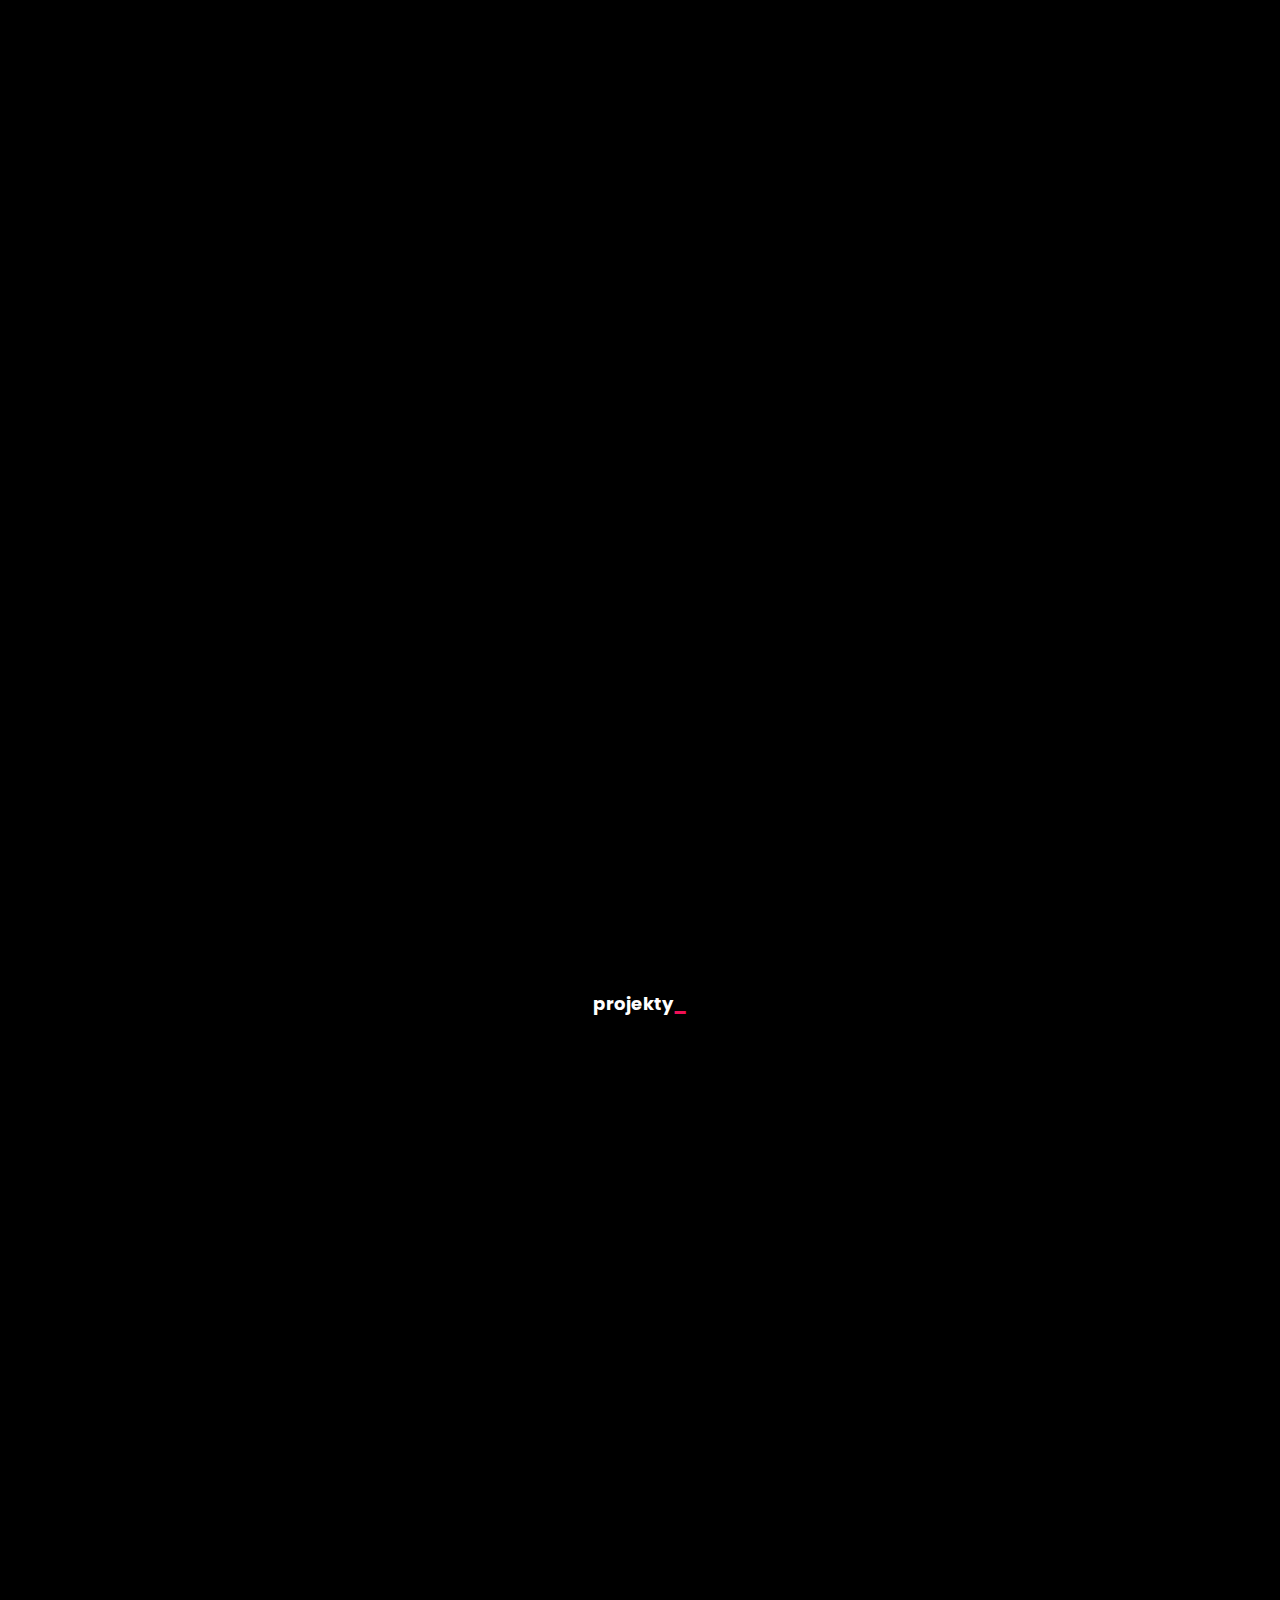
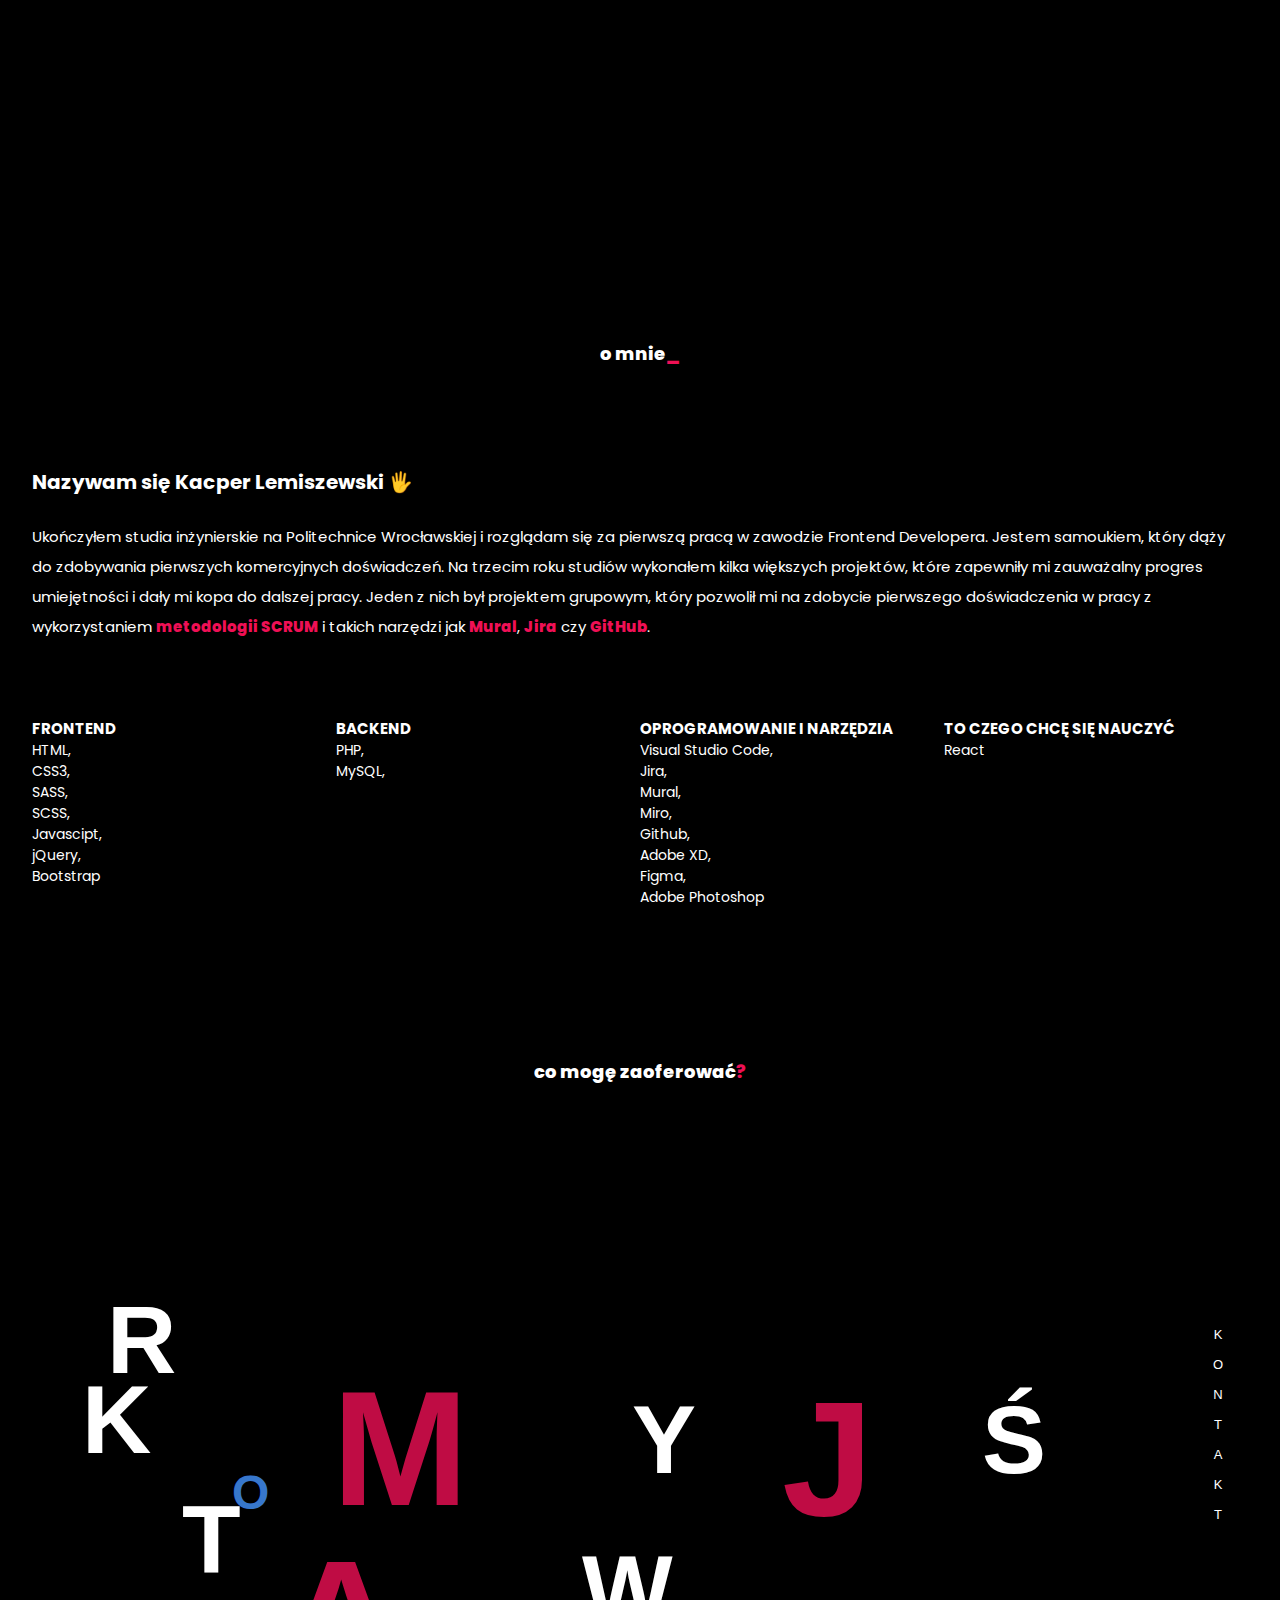
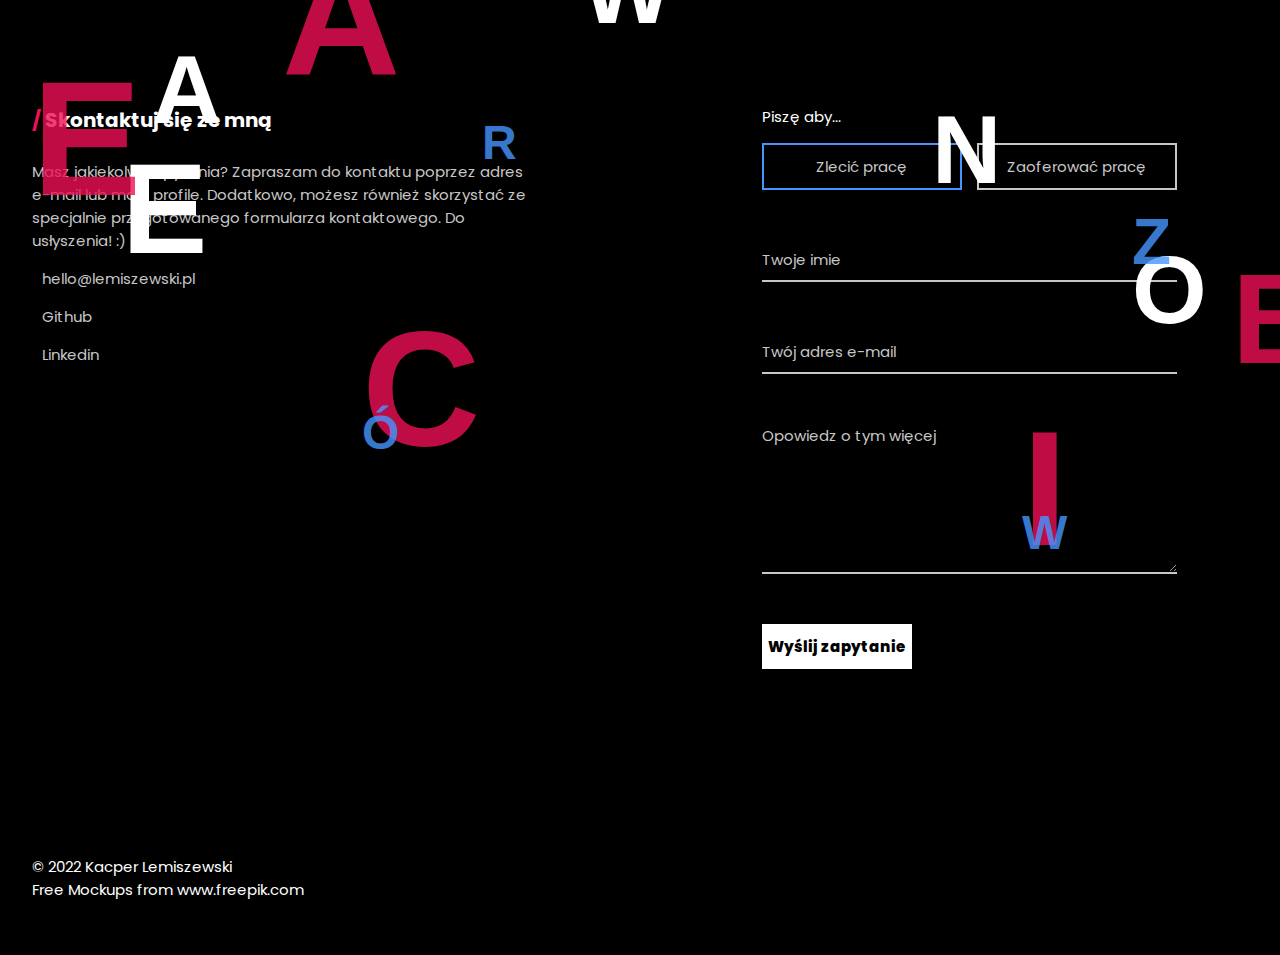
==== commit 4df5ff4a: "Some changes with scripts" ====
--- a/index.html
+++ b/index.html
@@ -2,31 +2,21 @@
 <html lang="en">
 <head>
     <meta charset="UTF-8">
+    <meta name="author" content="Kacper Lemiszewski">
+    <meta name="description" content="Tworzenie stron internetowych. Jestem Frontend Developerem z Jeleniej Góry. Zajmuję się tworzeniem stron internetowych w oparciu o szablony PSD, Adobe XD.">
+    <meta name="keywords" content="web design jelenia góra, web design wrocław, responsive web design, responsywne strony, strony mobilne, web development, front-end developer, kodowanie stron internetowych, tworzenie stron internetowych jelenia góra, psd to html, adobe xd to html">
     <meta http-equiv="X-UA-Compatible" content="IE=edge">
     <meta name="viewport" content="width=device-width, initial-scale=1.0">
     <title>Kacper Lemiszewski | Portfolio 2022</title>
     <link rel="preconnect" href="https://fonts.googleapis.com">
     <link rel="preconnect" href="https://fonts.gstatic.com" crossorigin>
     <link href="https://fonts.googleapis.com/css2?family=Poppins:wght@300;400&display=swap" rel="stylesheet">
-    <link href="http://fonts.cdnfonts.com/css/gilroy-bold" rel="stylesheet">
+    <link href="https://fonts.cdnfonts.com/css/gilroy-bold" rel="stylesheet">
     <link rel="stylesheet" href="https://cdnjs.cloudflare.com/ajax/libs/font-awesome/6.0.0-beta3/css/all.min.css" integrity="sha512-Fo3rlrZj/k7ujTnHg4CGR2D7kSs0v4LLanw2qksYuRlEzO+tcaEPQogQ0KaoGN26/zrn20ImR1DfuLWnOo7aBA==" crossorigin="anonymous" referrerpolicy="no-referrer" />
     <link rel="stylesheet" href="css/style.css">
+    <link rel="shortcut icon" href="src/icon/icon.jpg" sizes="32x32">
 </head>
 <body>
-    <nav class="mainNavigation">
-        <div class="hamburgerContainer">
-            <div class="hamburgerBox">
-                <button class="hamburger">
-                    <span class="hamburgerInner"></span>
-                </button>
-            </div>
-        </div>
-        <ul>
-            <li><a href="#aboutMe">O mnie</a></li>
-            <li><a href="#projects">Projekty</a></li>
-            <li><a href="#contact">Kontakt</a></li>
-        </ul>
-    </nav>
     <header class="mainSiteHeader">     
         <h1 class="nameTitle">lemihdesign</h1>
         <p class="jobTitle"><span>FRONTEND DEVELOPER</span></p>
@@ -42,10 +32,8 @@
     <section class="projects" id="projects">
         <h1>projekty<span>_</span></h1>
         <div class="projectsContainer">
-            <!-- <h2 class="projectsLabel">wybrane projekty</h2>
-            <p>W swoim portfolio nie zamieściłem wielu projektów. Dodałem jedynie te, które są większe i dodatkowo są w miarę nowe. Projekt, z którego jestem najbardziej dumny to zdecydowanie ten związany z moją pracą inżynierską - E-Wolontariusz.</p> -->
-            <a href="test.html" class="projectRedirect">
-                <div class="box">
+            <a href="wolontariusz.html" class="projectRedirect">
+                <div class="box first">
                     <div class="title">
                         <h2><span>01</span> e-wolontariusz</h2>
                     </div>
@@ -60,74 +48,80 @@
                             <span>MySQL</span>
                             <span class="software">Adobe XD</span>
                             <span class="software">Figma</span>
-                            <span class="software">Visual Studio Code</span>
+                            <span class="software visual">Visual Studio Code</span>
                         </div>
                     </div>
                     <div class="image first"></div>
                     <div class="imageForMobile first"></div>
-                    <a href="test.html"><button class="btnForMobile">Szczegóły</button></a>
+                    <a href="wolontariusz.html"><button class="btnForMobile">Szczegóły</button></a>
                 </div>
             </a>
             
-            <div class="box">
-                <div class="title">
-                    <h2><span>02</span> cryptoranking</h2>
-                </div>
-                <div class="subtitle">
-                    <h2>strona internetowa do śledzenia rynku kryptowalut</h2>
-                    <div class="technologies">
-                        <span>HTML</span>
-                        <span>SASS</span>
-                        <span>Javascript</span>
-                        <span>jQuery</span>
-                        <span>API</span>
-                        <span class="software">Visual Studio Code</span>
-                    </div>
-                </div>
-                <div class="image second"></div>
-                <div class="imageForMobile second"></div>
-                <a href="test.html"><button class="btnForMobile">Szczegóły</button></a>
-            </div>
-
-            <div class="box">
-                <div class="title">
-                    <h2><span>03</span> daietto</h2>
-                </div>
-                <div class="subtitle">
-                    <h2>klon szablonu strony daietto</h2>
-                    <div class="technologies">
-                        <span>HTML</span>
-                        <span>SASS</span>
-                        <span>Javascript</span>
-                        <span>jQuery</span>
-                        <span class="software">Visual Studio Code</span>
-                    </div>
-                </div>
-                <div class="image third"></div>
-                <div class="imageForMobile third"></div>
-                <a href="test.html"><button class="btnForMobile">Szczegóły</button></a>
-            </div>
-
-            <div class="box">
-                <div class="title">
-                    <h2><span>04</span> portfolio</h2>
-                </div>
-                <div class="subtitle">
-                    <h2>projekt mojej strony internetowej</h2>
-                    <div class="technologies">
-                        <span>HTML</span>
-                        <span>SASS</span>
-                        <span>Javascript</span>
-                        <span>jQuery</span>
-                        <span class="software">Adobe XD</span>
-                        <span class="software">Figma</span>
-                        <span class="software">Visual Studio Code</span>
-                    </div>
-                </div>
-                <div class="image fourth"></div>
-                <div class="imageForMobile fourth"></div>
-                <a href="test.html"><button class="btnForMobile">Szczegóły</button></a>
-            </div>
+            <a href="cryptorank.html" class="projectRedirect">
+                <div class="box second">
+                    <div class="title">
+                        <h2><span>02</span> cryptoranking</h2>
+                    </div>
+                    <div class="subtitle">
+                        <h2>strona internetowa do śledzenia rynku kryptowalut</h2>
+                        <div class="technologies">
+                            <span>HTML</span>
+                            <span>SASS</span>
+                            <span>Javascript</span>
+                            <span>jQuery</span>
+                            <span>API</span>
+                            <span class="software visual">Visual Studio Code</span>
+                        </div>
+                    </div>
+                    <div class="image second"></div>
+                    <div class="imageForMobile second"></div>
+                    <a href="cryptorank.html"><button class="btnForMobile">Szczegóły</button></a>
+                </div>
+            </a>
+
+            <a href="daietto.html" class="projectRedirect">
+                <div class="box third">
+                    <div class="title">
+                        <h2><span>03</span> daietto</h2>
+                    </div>
+                    <div class="subtitle">
+                        <h2>klon szablonu strony daietto</h2>
+                        <div class="technologies">
+                            <span>HTML</span>
+                            <span>SASS</span>
+                            <span>Javascript</span>
+                            <span>jQuery</span>
+                            <span class="software visual">Visual Studio Code</span>
+                        </div>
+                    </div>
+                    <div class="image third"></div>
+                    <div class="imageForMobile third"></div>
+                    <a href="daietto.html"><button class="btnForMobile">Szczegóły</button></a>
+                </div>
+            </a>
+
+            <a href="portfolio.html" class="projectRedirect">
+                <div class="box fourth">
+                    <div class="title">
+                        <h2><span>04</span> portfolio</h2>
+                    </div>
+                    <div class="subtitle">
+                        <h2>projekt mojej strony internetowej</h2>
+                        <div class="technologies">
+                            <span>HTML</span>
+                            <span>SASS</span>
+                            <span>Javascript</span>
+                            <span>jQuery</span>
+                            <span class="software">Adobe XD</span>
+                            <span class="software">Figma</span>
+                            <span class="software visual">Visual Studio Code</span>
+                        </div>
+                    </div>
+                    <div class="image fourth"></div>
+                    <div class="imageForMobile fourth"></div>
+                    <a href="portfolio.html"><button class="btnForMobile">Szczegóły</button></a>
+                </div>
+            </a>
         </div>
     </section>
 
@@ -135,8 +129,8 @@
         <h1>o mnie<span>_</span></h1>
         <div class="aboutMe-container">
             <div class="top">
-                <h2>Nazywam się <span>KACPER LEMISZEWSKI</span> <span class="mobile">i jestem początkującym <span class="jobTitle">FRONTEND DEVELOPEREM</span><span class="pink"></span>.</span></h2>
-                <p>Ukończyłem studia inżynierskie na Politechnice Wrocławskiej i rozglądam się za pierwszą pracą w zawodzie. Jestem samoukiem, który dąży do zdobywania doświadczenia jako Frontend Developer. Na trzecim roku studiów wykonałem kilka większych projektów, które zapewniły mi zauważalny progres umiejętności i dały mi kopa do dalszej pracy. Jeden z nich był projektem grupowym, który pozwolił mi na zdobycie pierwszego doświadczenia w pracy z wykorzystaniem <span>metodologii SCRUM</span> i takich narzędzi jak <span>Mural</span>, <span>Jira</span> czy <span>GitHub</span>.</p>
+                <h2 class="introduction">Nazywam się Kacper Lemiszewski 🖐</span></h2>
+                <p>Ukończyłem studia inżynierskie na Politechnice Wrocławskiej i rozglądam się za pierwszą pracą w zawodzie Frontend Developera. Jestem samoukiem, który dąży do zdobywania pierwszych komercyjnych doświadczeń. Na trzecim roku studiów wykonałem kilka większych projektów, które zapewniły mi zauważalny progres umiejętności i dały mi kopa do dalszej pracy. Jeden z nich był projektem grupowym, który pozwolił mi na zdobycie pierwszego doświadczenia w pracy z wykorzystaniem <span>metodologii SCRUM</span> i takich narzędzi jak <span>Mural</span>, <span>Jira</span> czy <span>GitHub</span>.</p>
                 <div class="technologiesColumns">
                     <div class="col">
                         <h3>frontend</h3>
@@ -181,7 +175,6 @@
             <div class="bottom">
                 <div class="bottomContainer">
                     <h1>co mogę zaoferować<span>?</span></h1>
-                    <!-- <p>Tak jak wspomniałem na codzień rozwijam się w kierunku technologii związanych z Frontend'em. Aczkolwiek nie zamykam się tylko na to. Moje strony internetowe używają również rozwiązań backendowych. Na obecną chwilę mógłbym sporządzić następującą listę języków/bibliotek, z którymi miałem styczność i których używałem przy swoich projektach.</p> -->  
                 </div>
             </div>
         </div>
@@ -189,8 +182,6 @@
 
     <section class="main-section">
         <div class="mainSectionContainer">
-            <!-- <h2>to jest dla mnie najważniejsze</h2>
-            <p>Podczas swojej codziennej pracy kieruje się trzema podstawowymi zasadami. Chcę aby każdy z mój projektów wyróżniał się kreatywnością. Staram się aby każdy z nich zawierał coś unikalnego, czego wcześniej nie używałem na stronach internetowych. Pozwala mi to na jeszcze większy rozwój, który również jest dla mnie ważnym elementem.  </p> -->
             <div class="box first">
                 <h3 class="letter1">K</h3>
                 <h3 class="letter2">R</h3>
@@ -203,7 +194,6 @@
                 <h3 class="letter9">O</h3>
                 <h3 class="letter10">Ś</h3>
                 <h3 class="letter11">Ć</h3>
-                <!-- <p class="letterDescription first">Staram się aby każdy mój projekt wyróżniał się czymś szczególnym. </p> -->
             </div>
             <div class="box second">
                 <h3 class="letter1">A</h3>
@@ -213,7 +203,6 @@
                 <h3 class="letter5">C</h3>
                 <h3 class="letter6">J</h3>
                 <h3 class="letter7">E</h3>
-                <!-- <p class="letterDescription second">Chcę się ciągle rozwijać, a jak wiadomo najlepiej jest to robić poprzez realizację nowych interesujących projektów. Staram się tworzyć większe strony internetowe, które realizują jakieś działania i przy okazji mogą być pomocne dla społeczeństwa.</p> -->
             </div>
             <div class="box third">
                 <h3 class="letter1">R</h3>
@@ -222,7 +211,6 @@
                 <h3 class="letter4">W</h3>
                 <h3 class="letter5">Ó</h3>
                 <h3 class="letter6">J</h3>
-                <!-- <p class="letterDescription third">Podnoszenie swoich kwalifikacji jest dla mnie bardzo ważne. Codziennie dąże do rozwoju ucząć się i tworząc własne projekty. Chciałbym móc uczyć się od najlepszych dlatego zachęcam do przejrzenia moich projektów i do kontaktu.</p> -->
             </div>
             <span class="projectsArrowLabel">
                 <p>kontakt</p>
@@ -233,27 +221,52 @@
 
     <section class="contact-section" id="contact">
         <div class="contactSectionContainer">
-            <h1><span>/</span> Skontaktuj się ze mną</h1>
-            <div class="icons">
-                <i class="fa-brands fa-github-square"></i>
-                <i class="fa-brands fa-linkedin"></i>
-            </div>
-            <form action="#">
-                <div class="formContent">
-                    <div class="top">
-                        <p>Cześć, nazywam się </p> <input type="text" placeholder="Twoje imie i nazwisko"><p><p class="dot">.</p> <p>&nbsp;Piszę do Ciebie w sprawie </p> 
-                        <select name="msgType" id="msgType">
-                            <option value="oferty pracy">oferty pracy</option>
-                            <option value="zlecenia">zlecenia</option>    
-                        </select>
-                        <p class="dot">.</p>
-                    </div>
-                    <div class="bottom">
-                        <p>Proszę o wiadomość zwrotną na adres e-mail: </p> <input type="email" placeholder="Twój adres e-mail"><p class="dot">.</p>
-                    </div>
-                    <button type="submit">Wyślij wiadomość</button>
-                </div>
-            </form>
+            <aside class="left">
+                <h2><span>/</span> Skontaktuj się ze mną</h2>
+                <p class="contactLabel">Masz jakiekolwiek pytania? Zapraszam do kontaktu poprzez adres e-mail lub moje profile. Dodatkowo, możesz również skorzystać ze specjalnie przygotowanego formularza kontaktowego. Do usłyszenia! :)</p>
+                <span class="contactHref">
+                    <i class="fa-solid fa-envelope"></i>
+                    <p> hello@lemiszewski.pl</p>
+                </span>
+                <a href="https://github.com/lemihdesign" target="_blank">
+                    <span class="contactHref">
+                        <i class="fa-brands fa-github-square"></i>
+                        <p> Github</p>
+                    </span>
+                </a>
+                <a href="#">
+                    <span class="contactHref">
+                        <i class="fa-brands fa-linkedin"></i>
+                        <p> Linkedin</p>
+                    </span>
+                </a>
+            </aside>
+
+            <aside class="right">
+                <form action="" method="post">
+                    <div class="formContent">
+                        <p>Piszę aby...</p>
+                        <div class="radioContainer">
+                            <div>
+                                <input type="radio" name="reportType" id="zlecenie" value="Zlecenie" checked> 
+                                <label for="zlecenie">Zlecić pracę</label>
+                            </div>
+                            
+                            <div>
+                                <input type="radio" name="reportType" id="ofertaPracy" value="Oferta pracy">
+                                <label for="ofertaPracy">Zaoferować pracę</label>
+                            </div>
+                        </div>
+                        <div class="inputContainer">
+                            <input type="text" name="clientName" id="clientName" placeholder="Twoje imie">
+                            <input type="email" name="email" id="email" placeholder="Twój adres e-mail">
+                            <textarea name="msg" id="msg" placeholder="Opowiedz o tym więcej"></textarea>
+                            <button type="submit">Wyślij zapytanie</button>
+                            <p class="sendStatus"><i class="fa-solid fa-circle-check"></i><i class="fa-solid fa-circle-xmark"></i>Wysyłanie wiadomości...</p>
+                        </div>
+                    </div>
+                </form>
+            </aside>
         </div>
     </section>
 
@@ -263,7 +276,8 @@
     </footer>
     <script src="js/jquery-3.2.1.min.js"></script>
     <script src="js/mainSite.js"></script>
-    <script src="js/hamburgerMenu.js"></script>
+    <script src="js/formValidation.js"></script>
+    <!-- <script src="js/hamburgerMenu.js"></script> -->
 
 </body>
 </html>--- a/css/style.css
+++ b/css/style.css
@@ -1,2 +1,2 @@
-html{scroll-behavior:smooth}body{background-color:#000}*,*::after,*::before{margin:0;padding:0;-webkit-box-sizing:border-box;box-sizing:border-box;list-style:none}@-webkit-keyframes animate{to{stroke-dashoffset:0}}@keyframes animate{to{stroke-dashoffset:0}}@-webkit-keyframes colorAnimation{to{stroke:transparent;fill:#4595ff;opacity:.5;left:-30%}}@keyframes colorAnimation{to{stroke:transparent;fill:#4595ff;opacity:.5;left:-30%}}@-webkit-keyframes moveScrollDot{to{margin-top:20px;opacity:0}}@keyframes moveScrollDot{to{margin-top:20px;opacity:0}}@-webkit-keyframes show{to{opacity:1}}@keyframes show{to{opacity:1}}@-webkit-keyframes colorChange{from{stroke:#4595ff;-webkit-box-shadow:0px 0px 10px 3px #4595ff;box-shadow:0px 0px 10px 3px #4595ff}to{stroke:#EF1055;-webkit-box-shadow:0px 0px 10px 3px #EF1055;box-shadow:0px 0px 10px 3px #EF1055}}@keyframes colorChange{from{stroke:#4595ff;-webkit-box-shadow:0px 0px 10px 3px #4595ff;box-shadow:0px 0px 10px 3px #4595ff}to{stroke:#EF1055;-webkit-box-shadow:0px 0px 10px 3px #EF1055;box-shadow:0px 0px 10px 3px #EF1055}}@-webkit-keyframes colorChangeSpan{from{color:#4595ff}to{color:#EF1055}}@keyframes colorChangeSpan{from{color:#4595ff}to{color:#EF1055}}@-webkit-keyframes waveAnimation{from{background-position-x:0}to{background-position-x:1000px}}@keyframes waveAnimation{from{background-position-x:0}to{background-position-x:1000px}}@-webkit-keyframes waveAnimation2{from{background-position-x:0}to{background-position-x:-1000px}}@keyframes waveAnimation2{from{background-position-x:0}to{background-position-x:-1000px}}@-webkit-keyframes textGlow{0%,18%,20%,50.1%,60%,65.1%,80%,90.1%,92%{color:#161616}18.1%,20.1%,30%,50%,60.1%,65%,80.1%,90%,92.1%,100%{color:#fff;text-shadow:0 0 10px #4595ff,0 0 15px #EF1055,0 0 40px #4595ff,0 0 60px #EF1055,0 0 160px #4595ff}}@keyframes textGlow{0%,18%,20%,50.1%,60%,65.1%,80%,90.1%,92%{color:#161616}18.1%,20.1%,30%,50%,60.1%,65%,80.1%,90%,92.1%,100%{color:#fff;text-shadow:0 0 10px #4595ff,0 0 15px #EF1055,0 0 40px #4595ff,0 0 60px #EF1055,0 0 160px #4595ff}}@-webkit-keyframes color{0%{margin-left:-100%}8%{margin-left:-100%}13%{margin-left:0}87%{margin-left:0}92%{margin-left:0}100%{margin-left:calc(100% + 5px)}}@keyframes color{0%{margin-left:-100%}8%{margin-left:-100%}13%{margin-left:0}87%{margin-left:0}92%{margin-left:0}100%{margin-left:calc(100% + 5px)}}@-webkit-keyframes slideFromLeft{from{left:-100%}to{left:0}}@keyframes slideFromLeft{from{left:-100%}to{left:0}}@-webkit-keyframes slideFromLeftMobile{from{left:-100%}to{left:0}}@keyframes slideFromLeftMobile{from{left:-100%}to{left:0}}@-webkit-keyframes arrowAnimation{from{margin-top:10px}to{margin-top:20px}}@keyframes arrowAnimation{from{margin-top:10px}to{margin-top:20px}}@-webkit-keyframes projectTitleAnimation{from{margin-top:0px}to{margin-top:-100px}}@keyframes projectTitleAnimation{from{margin-top:0px}to{margin-top:-100px}}@-webkit-keyframes animateProjectLayout{from{top:0}to{top:-100vh}}@keyframes animateProjectLayout{from{top:0}to{top:-100vh}}footer{width:95%;height:50px;font-family:"Poppins",sans-serif;font-size:15px;color:#fff;margin:0 auto 50px auto;cursor:crosshair;background-color:#000}footer a{text-decoration:none;color:#fff;cursor:pointer}nav.mainNavigation{position:fixed;z-index:10;width:100%;height:50px;display:-webkit-box;display:-ms-flexbox;display:flex;-webkit-box-align:center;-ms-flex-align:center;align-items:center;-webkit-box-pack:end;-ms-flex-pack:end;justify-content:flex-end;background-color:#000}nav.mainNavigation ul{width:25%;display:-webkit-box;display:-ms-flexbox;display:flex;-ms-flex-pack:distribute;justify-content:space-around;font-family:"Poppins",sans-serif;font-size:15px;color:#fff;text-transform:uppercase}nav.mainNavigation ul li{cursor:pointer}nav.mainNavigation ul li a{text-decoration:none;color:#fff}nav.mainNavigation .hamburgerContainer{display:none}nav.projectNavigation{position:absolute;top:0;left:0;z-index:2;width:80px;height:100vh;border-right:1px solid rgba(78,78,78,0.2);-webkit-box-shadow:0 0 13px 3px rgba(78,78,78,0.2);box-shadow:0 0 13px 3px rgba(78,78,78,0.2);-webkit-transition:.5s linear;transition:.5s linear;background-color:#fff;overflow:hidden}nav.projectNavigation .hamburgerContainer{width:100%;height:100%;display:-webkit-box;display:-ms-flexbox;display:flex;-webkit-box-pack:center;-ms-flex-pack:center;justify-content:center;-webkit-box-align:center;-ms-flex-align:center;align-items:center}nav.projectNavigation .hamburgerContainer .hamburgerBox{width:50px;height:50px;border:1px solid #adadad;border-radius:10px;cursor:pointer;-webkit-transition:.4s;transition:.4s}nav.projectNavigation .hamburgerContainer .hamburgerBox .hamburger{position:relative;top:50%;left:50%;-webkit-transform:translate(-50%, -50%);transform:translate(-50%, -50%);width:60%;height:60%;border:none;background-color:transparent;cursor:pointer}nav.projectNavigation .hamburgerContainer .hamburgerBox .hamburger .hamburgerInner{position:absolute;top:50%;left:50%;-webkit-transform:translate(-50%, -50%);transform:translate(-50%, -50%);width:100%;height:3px;display:block;background-color:#adadad;-webkit-transition:.4s;transition:.4s}nav.projectNavigation .hamburgerContainer .hamburgerBox .hamburger .hamburgerInner::after{position:absolute;top:10px;left:0;content:'';width:110%;height:3px;display:block;background-color:#adadad;-webkit-transition:.4s;transition:.4s}nav.projectNavigation .hamburgerContainer .hamburgerBox .hamburger .hamburgerInner::before{position:absolute;top:-10px;left:0;content:'';width:90%;height:3px;display:block;background-color:#adadad;-webkit-transition:.4s;transition:.4s}nav.projectNavigation .hamburgerContainer .hamburgerBox:hover{border-color:#fff}nav.projectNavigation .hamburgerContainer .hamburgerBox:hover .hamburgerInner{background-color:#fff}nav.projectNavigation .hamburgerContainer .hamburgerBox:hover .hamburgerInner::after{background-color:#fff}nav.projectNavigation .hamburgerContainer .hamburgerBox:hover .hamburgerInner::before{background-color:#fff}nav.projectNavigation ul.projectNavigationList{position:absolute;top:0;left:80px;display:-webkit-box;display:-ms-flexbox;display:flex;opacity:0;-webkit-box-orient:vertical;-webkit-box-direction:normal;-ms-flex-direction:column;flex-direction:column;width:0;height:100vh;-webkit-transition:.6s linear;transition:.6s linear}nav.projectNavigation ul.projectNavigationList li{width:100%;line-height:31vh;padding-left:100px}nav.projectNavigation ul.projectNavigationList li a{font-family:"Gilroy-Heavy",sans-serif;font-size:48px;color:#161616;text-decoration:none;text-transform:uppercase}nav.projectNavigation.projectNavigation--active{width:100vw}nav.projectNavigation.projectNavigation--active .hamburgerContainer{-webkit-box-pack:start;-ms-flex-pack:start;justify-content:flex-start;margin-left:15px}nav.projectNavigation.projectNavigation--active ul.projectNavigationList{opacity:1;width:calc(100vw - 80px)}header.mainSiteHeader{width:100%;height:110vh;top:0;left:0;z-index:5;-webkit-transition:1.2s ease-in;transition:1.2s ease-in;display:-webkit-box;display:-ms-flexbox;display:flex;-webkit-box-pack:center;-ms-flex-pack:center;justify-content:center;-webkit-box-align:center;-ms-flex-align:center;align-items:center;cursor:crosshair;background-color:#000;-webkit-box-shadow:3px 3px 13px 3px rgba(0,0,0,0.1);box-shadow:3px 3px 13px 3px rgba(0,0,0,0.1)}header.mainSiteHeader h1.nameTitle{position:absolute;top:40%;left:50%;-webkit-transform:translate(-50%, -50%);transform:translate(-50%, -50%);opacity:0;z-index:1;font-family:"Gilroy-Heavy",sans-serif;font-size:64px;color:#adadad;text-transform:uppercase;-webkit-animation:show .8s 3s linear both, textGlow 5s 3s linear infinite alternate;animation:show .8s 3s linear both, textGlow 5s 3s linear infinite alternate;outline:none}header.mainSiteHeader p.jobTitle{position:absolute;top:49%;left:50%;-webkit-transform:translate(-50%, -50%);transform:translate(-50%, -50%);z-index:1;font-family:"Poppins",sans-serif;font-size:18px;color:#161616;opacity:0;-webkit-animation:show .8s 3s linear both;animation:show .8s 3s linear both;letter-spacing:15px}header.mainSiteHeader p.jobTitle span{color:#4595ff;animation:colorChangeSpan 3s 2.8s infinite alternate-reverse}header.mainSiteHeader svg{width:200px;height:200px;position:absolute;top:40%;left:50%;-webkit-transform:translate(-50%, -50%);transform:translate(-50%, -50%)}header.mainSiteHeader svg .draw{stroke:#4595ff;stroke-width:2px;fill:transparent;stroke-dasharray:3200;stroke-dashoffset:3200;animation:animate 2s linear both, colorAnimation .5s 2.8s linear both, colorChange 3s 2.8s linear infinite alternate-reverse}header.mainSiteHeader .scrollDownIcon{position:absolute;top:90vh;left:50%;-webkit-transform:translate(-50%, -50%);transform:translate(-50%, -50%)}header.mainSiteHeader .scrollDownIcon button{width:20px;height:35px;background-color:transparent;border:2px solid #161616;border-radius:10px;display:-webkit-box;display:-ms-flexbox;display:flex;-webkit-box-pack:center;-ms-flex-pack:center;justify-content:center;opacity:0;-webkit-animation:show .8s 3s linear both;animation:show .8s 3s linear both}header.mainSiteHeader .scrollDownIcon .dot{width:5px;height:5px;display:block;background-color:#4595ff;border-radius:50%;margin-top:5px;animation:moveScrollDot 1s linear infinite, colorChangeSpan 3s infinite alternate-reverse}header.active{left:100%}section.main-section{width:100%;height:100%;cursor:crosshair;background-color:#000;padding-top:150px}section.main-section .mainSectionContainer{position:relative;width:95%;height:100%;display:-webkit-box;display:-ms-flexbox;display:flex;-webkit-box-orient:vertical;-webkit-box-direction:normal;-ms-flex-direction:column;flex-direction:column;-ms-flex-line-pack:distribute;align-content:space-around;margin:0 auto 0 auto}section.main-section .mainSectionContainer h2{font-family:"Poppins",sans-serif;font-size:18px;color:#161616;text-transform:uppercase}section.main-section .mainSectionContainer p{font-family:"Poppins",sans-serif;font-size:15px;color:#161616;line-height:30px;margin-top:15px}section.main-section .mainSectionContainer .box.first{position:relative;width:100%;min-height:100px;height:100%}section.main-section .mainSectionContainer .box.first h3{font-family:"Gilroy-Heavy",sans-serif;font-size:96px;color:#fff;position:absolute;top:0;left:0;-webkit-transition:.4s linear;transition:.4s linear}section.main-section .mainSectionContainer .box.first h3.letter1{top:130px;left:50px}section.main-section .mainSectionContainer .box.first h3.letter2{top:50px;left:75px}section.main-section .mainSectionContainer .box.first h3.letter3{top:500px;left:90px;font-size:128px}section.main-section .mainSectionContainer .box.first h3.letter4{top:400px;left:120px}section.main-section .mainSectionContainer .box.first h3.letter5{top:250px;left:150px}section.main-section .mainSectionContainer .box.first h3.letter6{top:150px;left:600px}section.main-section .mainSectionContainer .box.first h3.letter7{top:300px;left:550px}section.main-section .mainSectionContainer .box.first h3.letter8{top:460px;left:900px}section.main-section .mainSectionContainer .box.first h3.letter9{top:600px;left:1100px}section.main-section .mainSectionContainer .box.first h3.letter10{top:150px;left:950px}section.main-section .mainSectionContainer .box.first h3.letter11{top:200px;left:1300px}section.main-section .mainSectionContainer .box.first .letterDescription.first{position:absolute;top:70%;left:-100%;width:1300px;font-family:"Poppins",sans-serif;font-size:15px;color:#fff;line-height:30px}section.main-section .mainSectionContainer .box.second{position:relative;width:100%;min-height:100px;height:100%;margin-top:10px}section.main-section .mainSectionContainer .box.second h3{font-family:"Gilroy-Heavy",sans-serif;font-size:164px;color:#EF1055;position:absolute;top:0;left:0;opacity:0.8;-webkit-transition:.4s linear;transition:.4s linear}section.main-section .mainSectionContainer .box.second h3.letter1{top:180px;left:250px}section.main-section .mainSectionContainer .box.second h3.letter2{top:10px;left:300px}section.main-section .mainSectionContainer .box.second h3.letter3{top:500px;left:1200px;font-size:128px}section.main-section .mainSectionContainer .box.second h3.letter4{top:650px;left:990px}section.main-section .mainSectionContainer .box.second h3.letter5{top:550px;left:330px}section.main-section .mainSectionContainer .box.second h3.letter6{top:20px;left:750px}section.main-section .mainSectionContainer .box.second h3.letter7{top:300px;left:7 50px}section.main-section .mainSectionContainer .box.second .letterDescription.second{position:absolute;top:74%;left:-100%;width:1300px;font-family:"Poppins",sans-serif;font-size:15px;color:#fff;line-height:30px}section.main-section .mainSectionContainer .box.third{position:relative;width:100%;min-height:100px;height:100%;margin-top:10px}section.main-section .mainSectionContainer .box.third h3{font-family:"Gilroy-Heavy",sans-serif;font-size:48px;color:#4595ff;position:absolute;top:0;left:0;opacity:0.8;-webkit-transition:.4s linear;transition:.4s linear}section.main-section .mainSectionContainer .box.third h3.letter1{top:260px;left:450px}section.main-section .mainSectionContainer .box.third h3.letter2{top:10px;left:200px}section.main-section .mainSectionContainer .box.third h3.letter3{top:350px;left:1100px;font-size:64px}section.main-section .mainSectionContainer .box.third h3.letter4{top:650px;left:990px}section.main-section .mainSectionContainer .box.third h3.letter5{top:550px;left:330px}section.main-section .mainSectionContainer .box.third h3.letter6{top:20px;left:1400px}section.main-section .mainSectionContainer .box.third .letterDescription.third{position:absolute;top:75%;left:-130%;width:1300px;font-family:"Poppins",sans-serif;font-size:15px;color:#fff;line-height:30px}section.main-section .mainSectionContainer span.projectsArrowLabel{position:absolute;bottom:25px;right:25px}section.main-section .mainSectionContainer span.projectsArrowLabel p{width:10px;word-wrap:break-word;text-align:center;font-family:"Gilroy-Heavy",sans-serif;font-size:13px;color:#fff;text-transform:uppercase}section.main-section .mainSectionContainer span.projectsArrowLabel i{color:#EF1055;-webkit-animation:arrowAnimation .6s ease-in-out alternate infinite;animation:arrowAnimation .6s ease-in-out alternate infinite}section.main-section.activeTypography .mainSectionContainer .box.first h3.letter1{top:50%;left:0;-webkit-transform:translate(0, -50%);transform:translate(0, -50%)}section.main-section.activeTypography .mainSectionContainer .box.first h3.letter2{top:50%;left:90px;-webkit-transform:translate(-50%, -50%);transform:translate(-50%, -50%)}section.main-section.activeTypography .mainSectionContainer .box.first h3.letter3{top:50%;left:145px;font-size:96px;-webkit-transform:translate(-50%, -50%);transform:translate(-50%, -50%)}section.main-section.activeTypography .mainSectionContainer .box.first h3.letter4{top:50%;left:205px;font-size:96px;-webkit-transform:translate(-50%, -50%);transform:translate(-50%, -50%)}section.main-section.activeTypography .mainSectionContainer .box.first h3.letter5{top:50%;left:255px;font-size:96px;-webkit-transform:translate(-50%, -50%);transform:translate(-50%, -50%)}section.main-section.activeTypography .mainSectionContainer .box.first h3.letter6{top:50%;left:315px;font-size:96px;-webkit-transform:translate(-50%, -50%);transform:translate(-50%, -50%)}section.main-section.activeTypography .mainSectionContainer .box.first h3.letter7{top:50%;left:398px;font-size:96px;-webkit-transform:translate(-50%, -50%);transform:translate(-50%, -50%)}section.main-section.activeTypography .mainSectionContainer .box.first h3.letter8{top:50%;left:478px;font-size:96px;-webkit-transform:translate(-50%, -50%);transform:translate(-50%, -50%)}section.main-section.activeTypography .mainSectionContainer .box.first h3.letter9{top:50%;left:545px;font-size:96px;-webkit-transform:translate(-50%, -50%);transform:translate(-50%, -50%)}section.main-section.activeTypography .mainSectionContainer .box.first h3.letter10{top:50%;left:605px;font-size:96px;-webkit-transform:translate(-50%, -50%);transform:translate(-50%, -50%)}section.main-section.activeTypography .mainSectionContainer .box.first h3.letter11{top:50%;left:665px;font-size:96px;-webkit-transform:translate(-50%, -50%);transform:translate(-50%, -50%)}section.main-section.activeTypography .mainSectionContainer .box.first .letterDescription.first{-webkit-animation:slideFromLeft .3s 1s ease-in-out both;animation:slideFromLeft .3s 1s ease-in-out both;-webkit-transform:translate(0, -50%);transform:translate(0, -50%)}section.main-section.activeTypography .mainSectionContainer .box.second h3{font-size:96px;opacity:1;-webkit-transition:.6s .3s linear;transition:.6s .3s linear}section.main-section.activeTypography .mainSectionContainer .box.second h3.letter1{top:50%;left:0;-webkit-transform:translate(0, -50%);transform:translate(0, -50%)}section.main-section.activeTypography .mainSectionContainer .box.second h3.letter2{top:50%;left:63px;-webkit-transform:translate(0, -50%);transform:translate(0, -50%)}section.main-section.activeTypography .mainSectionContainer .box.second h3.letter3{top:50%;left:138px;font-size:96px;-webkit-transform:translate(0, -50%);transform:translate(0, -50%)}section.main-section.activeTypography .mainSectionContainer .box.second h3.letter4{top:50%;left:194px;-webkit-transform:translate(0, -50%);transform:translate(0, -50%)}section.main-section.activeTypography .mainSectionContainer .box.second h3.letter5{top:50%;left:219px;-webkit-transform:translate(0, -50%);transform:translate(0, -50%)}section.main-section.activeTypography .mainSectionContainer .box.second h3.letter6{top:50%;left:285px;-webkit-transform:translate(0, -50%);transform:translate(0, -50%)}section.main-section.activeTypography .mainSectionContainer .box.second h3.letter7{top:50%;left:335px;-webkit-transform:translate(0, -50%);transform:translate(0, -50%)}section.main-section.activeTypography .mainSectionContainer .box.second .letterDescription.second{-webkit-animation:slideFromLeft .3s 1s ease-in-out both;animation:slideFromLeft .3s 1s ease-in-out both;-webkit-transform:translate(0, -50%);transform:translate(0, -50%)}section.main-section.activeTypography .mainSectionContainer .box.third h3{font-size:96px;opacity:1;-webkit-transition:.4s .6s linear;transition:.4s .6s linear}section.main-section.activeTypography .mainSectionContainer .box.third h3.letter1{top:50%;left:0;-webkit-transform:translate(0, -50%);transform:translate(0, -50%)}section.main-section.activeTypography .mainSectionContainer .box.third h3.letter2{top:50%;left:58px;-webkit-transform:translate(0, -50%);transform:translate(0, -50%)}section.main-section.activeTypography .mainSectionContainer .box.third h3.letter3{top:50%;left:133px;font-size:96px;-webkit-transform:translate(0, -50%);transform:translate(0, -50%)}section.main-section.activeTypography .mainSectionContainer .box.third h3.letter4{top:50%;left:187px;-webkit-transform:translate(0, -50%);transform:translate(0, -50%)}section.main-section.activeTypography .mainSectionContainer .box.third h3.letter5{top:50%;left:280px;-webkit-transform:translate(0, -50%);transform:translate(0, -50%)}section.main-section.activeTypography .mainSectionContainer .box.third h3.letter6{top:50%;left:350px;-webkit-transform:translate(0, -50%);transform:translate(0, -50%)}section.main-section.activeTypography .mainSectionContainer .box.third .letterDescription.third{-webkit-animation:slideFromLeft .3s 1s ease-in-out both;animation:slideFromLeft .3s 1s ease-in-out both;-webkit-transform:translate(0, -50%);transform:translate(0, -50%)}section.projects{position:relative;z-index:3;width:100%;height:100vh;background-color:#000;cursor:crosshair;-webkit-box-shadow:3px 3px 13px 3px rgba(0,0,0,0.3);box-shadow:3px 3px 13px 3px rgba(0,0,0,0.3)}section.projects h1{text-align:center;font-family:"Poppins",sans-serif;font-size:18px;color:#fff}section.projects h1 span{color:#EF1055}section.projects .projectsContainer{width:95%;height:100%;margin:0 auto;padding-top:150px}section.projects .projectsContainer h2.projectsLabel{font-family:"Poppins",sans-serif;font-size:18px;color:#161616;text-transform:uppercase}section.projects .projectsContainer p{font-family:"Poppins",sans-serif;font-size:15px;color:#161616;line-height:30px;margin:25px 0 100px 0}section.projects .projectsContainer a{text-decoration:none}section.projects .projectsContainer .box{width:100%;height:125px;border-bottom:1px solid #adadad;overflow:hidden;cursor:pointer}section.projects .projectsContainer .box .title h2{font-family:"Gilroy-Heavy",sans-serif;font-size:96px;color:#fff;text-transform:uppercase;-webkit-transition:.3s;transition:.3s}section.projects .projectsContainer .box .title h2 span{color:#EF1055}section.projects .projectsContainer .box .subtitle h2{font-family:"Gilroy-Heavy",sans-serif;font-size:32px;color:#fff;text-transform:uppercase;margin-top:20px}section.projects .projectsContainer .box .subtitle .technologies{margin-top:10px}section.projects .projectsContainer .box .subtitle .technologies span{width:100%;padding:5px 10px;background-color:#EF1055;font-family:"Poppins",sans-serif;font-size:14px;color:#fff;border-radius:10px;margin-right:5px}section.projects .projectsContainer .box .subtitle .technologies span.software{background-color:#4595ff}section.projects .projectsContainer .box .image{position:absolute;right:30px;height:60%;width:40%;background-size:100%;background-position:center;background-repeat:no-repeat;opacity:0;-webkit-transition:.4s ease-in-out;transition:.4s ease-in-out}section.projects .projectsContainer .box .image.first{top:50px;background-image:url("../src/projects/e-volunteer/mockupsImages/wolontariuszDemo.png")}section.projects .projectsContainer .box .image.second{top:150px;background-image:url("../src/projects/cryptorank/mockupImages/cryptoMockup2.png")}section.projects .projectsContainer .box .image.third{top:250px;background-image:url("../src/projects/daietto/mockupImages/daiettoMockup.png")}section.projects .projectsContainer .box .image.fourth{top:350px;background-image:url("../src/projects/portfolio/mockupImages/portfolioMockup.png")}section.projects .projectsContainer .box .imageForMobile{display:none}section.projects .projectsContainer .box .btnForMobile{display:none}section.projects .projectsContainer .box:hover .title h2{margin-top:-110px}section.projects .projectsContainer .box:hover .image{opacity:1}.aboutMe-section{width:100%;height:100%;background-color:#000;cursor:crosshair;padding-top:50px}.aboutMe-section h1{text-align:center;font-family:"Poppins",sans-serif;font-size:18px;color:#fff;font-weight:800}.aboutMe-section h1 span{color:#EF1055}.aboutMe-section .aboutMe-container{width:95%;height:100%;display:-webkit-box;display:-ms-flexbox;display:flex;-webkit-box-orient:vertical;-webkit-box-direction:normal;-ms-flex-direction:column;flex-direction:column;margin:0 auto;padding-top:100px}.aboutMe-section .aboutMe-container .top{width:100%;height:100%}.aboutMe-section .aboutMe-container .top h2{font-family:"Poppins",sans-serif;font-size:20px;color:#fff}.aboutMe-section .aboutMe-container .top p{font-family:"Poppins",sans-serif;font-size:15px;color:#fff;margin-top:25px;line-height:30px}.aboutMe-section .aboutMe-container .top p span{color:#EF1055;font-weight:800}.aboutMe-section .aboutMe-container .top .technologiesColumns{width:100%;display:-webkit-box;display:-ms-flexbox;display:flex;margin-top:50px}.aboutMe-section .aboutMe-container .top .technologiesColumns .col{width:25%}.aboutMe-section .aboutMe-container .top .technologiesColumns .col h3{font-family:"Poppins",sans-serif;font-size:15px;color:#fff;text-transform:uppercase;margin-top:25px}.aboutMe-section .aboutMe-container .top .technologiesColumns .col ul{font-family:"Poppins",sans-serif;font-size:14px;color:#fff}.aboutMe-section .aboutMe-container .bottom{width:100%;height:100%}.aboutMe-section .aboutMe-container .bottom .bottomContainer{padding-top:150px}.aboutMe-section .aboutMe-container .bottom .bottomContainer h2{font-family:"Poppins",sans-serif;font-size:18px;color:#161616;text-align:center}.aboutMe-section .aboutMe-container .bottom .bottomContainer p{font-family:"Poppins",sans-serif;font-size:15px;color:#161616;margin-top:10px;line-height:30px}section.contact-section{width:100%;min-height:100vh;height:100%;background-color:#000;padding-top:150px}section.contact-section .contactSectionContainer{width:95%;height:100%;margin:0 auto}section.contact-section .contactSectionContainer h1{font-family:"Poppins",sans-serif;font-size:20px;color:#fff}section.contact-section .contactSectionContainer h1 span{color:#EF1055}section.contact-section .contactSectionContainer .icons{margin-top:15px;display:-webkit-box;display:-ms-flexbox;display:flex;width:100px;-ms-flex-pack:distribute;justify-content:space-around}section.contact-section .contactSectionContainer .icons i{color:#fff;font-size:32px;-webkit-transition:.4s;transition:.4s;cursor:pointer}section.contact-section .contactSectionContainer .icons i:hover{color:#818181}section.contact-section .contactSectionContainer form .formContent{margin-top:150px;display:-webkit-box;display:-ms-flexbox;display:flex;-webkit-box-orient:vertical;-webkit-box-direction:normal;-ms-flex-direction:column;flex-direction:column;-webkit-box-pack:center;-ms-flex-pack:center;justify-content:center}section.contact-section .contactSectionContainer form .formContent .top{display:-webkit-box;display:-ms-flexbox;display:flex}section.contact-section .contactSectionContainer form .formContent .bottom{display:-webkit-box;display:-ms-flexbox;display:flex;margin-top:25px}section.contact-section .contactSectionContainer form .formContent p{font-family:"Poppins",sans-serif;font-size:16px;color:#fff}section.contact-section .contactSectionContainer form .formContent input{background-color:#000;width:300px;margin-left:8px;border:none;border-bottom:1px solid #363636;padding:0 10px;font-family:"Poppins",sans-serif;font-size:16px;color:#fff}section.contact-section .contactSectionContainer form .formContent ::-webkit-input-placeholder{font-family:"Poppins",sans-serif;font-size:16px;color:#fff;text-align:center}section.contact-section .contactSectionContainer form .formContent :-ms-input-placeholder{font-family:"Poppins",sans-serif;font-size:16px;color:#fff;text-align:center}section.contact-section .contactSectionContainer form .formContent ::-ms-input-placeholder{font-family:"Poppins",sans-serif;font-size:16px;color:#fff;text-align:center}section.contact-section .contactSectionContainer form .formContent ::placeholder{font-family:"Poppins",sans-serif;font-size:16px;color:#fff;text-align:center}section.contact-section .contactSectionContainer form .formContent select{background-color:#000;line-height:40px;width:200px;margin-left:8px;border:none;border-bottom:1px solid #363636;padding:0 10px;font-family:"Poppins",sans-serif;font-size:16px;color:#fff}section.contact-section .contactSectionContainer form .formContent span{display:block}section.contact-section .contactSectionContainer form .formContent button{width:200px;line-height:45px;margin-top:100px;font-family:"Poppins",sans-serif;font-size:16px;color:#fff;background-color:#131313;border:none;cursor:pointer;-webkit-transition:.8s;transition:.8s}section.contact-section .contactSectionContainer form .formContent button:hover{background-color:#000;border:1px solid #131313}.webContainer{width:100%;height:100%;background-color:#161616}.webContainer .backArrow{width:100%;height:50px;padding:20px}.webContainer .backArrow i{color:#fff;font-size:32px;cursor:pointer}.webContainer .wrapper{width:90%;height:100%;margin:0 auto;padding:100px 0;overflow-x:hidden}.webContainer .wrapper section.projectHeader{width:100%;min-height:100vh;height:100%}.webContainer .wrapper section.projectHeader .projectTitle{width:90%;height:80px;display:-webkit-box;display:-ms-flexbox;display:flex;-webkit-box-pack:justify;-ms-flex-pack:justify;justify-content:space-between;-webkit-box-align:center;-ms-flex-align:center;align-items:center}.webContainer .wrapper section.projectHeader .projectTitle h1{font-family:"Gilroy-Heavy",sans-serif;font-size:64px;color:#fff;text-transform:uppercase}.webContainer .wrapper section.projectHeader .projectTitle .technologies{display:-webkit-box;display:-ms-flexbox;display:flex}.webContainer .wrapper section.projectHeader .projectTitle .technologies span{display:block;width:80px;padding:3px;background-color:#fff;font-family:"Poppins",sans-serif;font-size:13px;color:#161616;text-align:center;margin:10px 5px;border-radius:5px}.webContainer .wrapper section.projectHeader .projectTitle p{font-family:"Poppins",sans-serif;font-size:14px;color:#fff;font-weight:100;line-height:25px}.webContainer .wrapper section.projectHeader .projectTitle button{padding:15px;font-family:"Poppins",sans-serif;font-size:15px;color:#fff;background-color:transparent;border:2px solid #EF1055;cursor:pointer;-webkit-transition:.4s linear;transition:.4s linear}.webContainer .wrapper section.projectHeader .projectTitle button.notAllowedBtn{cursor:not-allowed}.webContainer .wrapper section.projectHeader .projectTitle button:hover{background-color:#EF1055}.webContainer .wrapper section.projectHeader .projectDescriptionText{width:700px;margin-top:75px;font-family:"Poppins",sans-serif;font-size:14px;color:#adadad;font-weight:100;line-height:25px;text-align:justify}.webContainer .wrapper section.projectHeader .imageSection{width:90%;height:100%;margin:50px 0;position:relative;background-color:#fff;overflow:hidden;-webkit-box-shadow:0px 5px 3px 5px rgba(0,0,0,0.2);box-shadow:0px 5px 3px 5px rgba(0,0,0,0.2)}.webContainer .wrapper section.projectHeader .imageSection img.mainImage{width:100%;height:100%;-webkit-animation:color 4s linear infinite;animation:color 4s linear infinite}.projectDescription{width:100%;height:100%;background-color:#161616;padding:100px 0}.projectDescription img.mobile{width:80%;height:80%;margin-top:50px}.projectDescription h2{font-family:"Gilroy-Light",sans-serif;font-size:15px;color:#fff;letter-spacing:2px;text-transform:uppercase}.projectDescription p{font-family:"Poppins",sans-serif;font-size:14px;color:#adadad;font-weight:100;margin-top:10px;line-height:25px;text-align:justify}.projectDescription .content{width:90%;height:100%;display:-webkit-box;display:-ms-flexbox;display:flex;-ms-flex-wrap:wrap;flex-wrap:wrap;position:relative}.projectDescription .content .colContainer{width:85%;height:100%;display:-webkit-box;display:-ms-flexbox;display:flex;-webkit-box-pack:justify;-ms-flex-pack:justify;justify-content:space-between;margin-top:50px}.projectDescription .content .colContainer .col{width:28.3%;height:100%}.projectDescription .content .colContainer .col h2{font-family:"Gilroy-Light",sans-serif;font-size:13px;color:#fff}.projectDescription .content .colContainer .col li{font-family:"Poppins",sans-serif;font-size:13px;color:#adadad;margin-top:10px}.projectDescription .content .left.first{width:58%;height:70vh;background-image:url("../src/projects/e-volunteer/mockupsImages/mockupRegister.jpg");background-size:100%;background-position:center;background-repeat:no-repeat;-webkit-box-shadow:0px 5px 3px 5px rgba(0,0,0,0.2);box-shadow:0px 5px 3px 5px rgba(0,0,0,0.2)}.projectDescription .content .left.second{width:32%;height:100%;display:-webkit-box;display:-ms-flexbox;display:flex;-webkit-box-align:start;-ms-flex-align:start;align-items:flex-start;-webkit-box-pack:center;-ms-flex-pack:center;justify-content:center;-webkit-box-orient:vertical;-webkit-box-direction:normal;-ms-flex-direction:column;flex-direction:column;padding:30px 0}.projectDescription .content .left.second h2{font-family:"Gilroy-Light",sans-serif;font-size:15px;color:#fff;letter-spacing:2px;text-transform:uppercase;text-align:left}.projectDescription .content .left.second p{width:450px;font-family:"Poppins",sans-serif;font-size:14px;color:#adadad;font-weight:100;text-align:left;margin-top:10px;padding-right:40px;text-align:justify}.projectDescription .content .right.first{width:32%;height:100%;display:-webkit-box;display:-ms-flexbox;display:flex;-webkit-box-pack:center;-ms-flex-pack:center;justify-content:center;-webkit-box-orient:vertical;-webkit-box-direction:normal;-ms-flex-direction:column;flex-direction:column;padding:30px 0}.projectDescription .content .right.first h2{font-family:"Gilroy-Light",sans-serif;font-size:15px;color:#fff;letter-spacing:2px;text-transform:uppercase;padding-left:40px}.projectDescription .content .right.first p{text-align:justify;line-height:25px;width:550px;font-family:"Poppins",sans-serif;font-size:14px;color:#adadad;font-weight:100;margin-top:10px;padding-left:40px}.projectDescription .content .right.second{width:58%;height:70vh;background-image:url("../src/projects/e-volunteer/registerRoleScreen.png");background-size:100%;background-position:center;background-repeat:no-repeat}.projectDescription .content.second{margin-top:100px}.projectDescription .content.second .mobileOnly{display:none}.projectDescription .content.third{margin-top:-100px}.projectDescription .content.third ul{margin:15px 10px}.projectDescription .content.third ul li{font-family:"Poppins",sans-serif;font-size:13px;color:#adadad;margin-top:10px;margin-left:10px;display:-webkit-box;display:-ms-flexbox;display:flex;-webkit-box-align:center;-ms-flex-align:center;align-items:center}.projectDescription .content.third ul li span{width:8px;height:8px;display:block;border-radius:50%;border:none;margin-right:15px}.projectDescription .content.third ul li span.redStatus{background-color:lightcoral}.projectDescription .content.third ul li span.greenStatus{background-color:lime}.projectDescription .content.third ul li span.orangeStatus{background-color:orange}.projectDescription .content.fourth{margin-top:-100px}section.projectSection{width:100%;height:100vh}@media (min-width: 769px){section.projectSection .projectContainer .outer-wrapper{position:absolute;width:100vh;height:100vw;-webkit-transform:rotate(-90deg) translateX(-100vh);transform:rotate(-90deg) translateX(-100vh);-webkit-transform-origin:top left;transform-origin:top left;overflow-x:hidden;overflow-y:scroll;scrollbar-width:none;-ms-overflow-style:none}section.projectSection .projectContainer .outer-wrapper .wrapper{display:-webkit-box;display:-ms-flexbox;display:flex;width:800vw;-webkit-transform:rotate(90deg) translateY(-100vh);transform:rotate(90deg) translateY(-100vh);-webkit-transform-origin:top left;transform-origin:top left}section.projectSection .projectContainer .outer-wrapper .wrapper .slide{width:100vw;height:100vh}section.projectSection .projectContainer .outer-wrapper .wrapper .slide.one{display:-webkit-box;display:-ms-flexbox;display:flex;-webkit-box-orient:vertical;-webkit-box-direction:normal;-ms-flex-direction:column;flex-direction:column;-webkit-box-pack:center;-ms-flex-pack:center;justify-content:center;position:relative;width:calc(100vw - 80px);margin-left:80px;padding:0 75px}section.projectSection .projectContainer .outer-wrapper .wrapper .slide.one h1{font-family:"Gilroy-Heavy",sans-serif;font-size:72px;color:#161616;text-transform:uppercase}section.projectSection .projectContainer .outer-wrapper .wrapper .slide.one h1 span{color:#4595ff}section.projectSection .projectContainer .outer-wrapper .wrapper .slide.one p.projectDescriptionText{font-family:"Poppins",sans-serif;font-size:14px;color:#4e4e4e;margin-top:25px;width:1000px;line-height:30px;margin-bottom:50px;text-align:justify}section.projectSection .projectContainer .outer-wrapper .wrapper .slide.one span.time{width:140px;padding:10px;background-color:#EF1055;font-family:"Poppins",sans-serif;font-size:14px;color:#fff;text-align:center}section.projectSection .projectContainer .outer-wrapper .wrapper .slide.one p.time{margin-top:25px;margin-left:5px;font-family:"Poppins",sans-serif;font-size:14px;color:#161616;text-transform:uppercase}section.projectSection .projectContainer .outer-wrapper .wrapper .slide.two{position:relative;display:-webkit-box;display:-ms-flexbox;display:flex;-webkit-box-align:center;-ms-flex-align:center;align-items:center}section.projectSection .projectContainer .outer-wrapper .wrapper .slide.two img{position:absolute;top:50%;left:0;-webkit-transform:translate(-50%, -50%);transform:translate(-50%, -50%);width:60%;height:90%}section.projectSection .projectContainer .outer-wrapper .wrapper .slide.two .column{position:absolute;top:50%;left:35%;-webkit-transform:translate(0, -50%);transform:translate(0, -50%)}section.projectSection .projectContainer .outer-wrapper .wrapper .slide.two .column h1{font-family:"Roboto",sans-serif;font-size:22px;color:#161616;text-transform:uppercase}section.projectSection .projectContainer .outer-wrapper .wrapper .slide.two .column p{font-family:"Poppins",sans-serif;font-size:14px;color:#4e4e4e;margin-top:15px;line-height:30px;text-align:justify}section.projectSection .projectContainer .outer-wrapper .wrapper .slide.two .column p span{font-weight:600;color:#EF1055}section.projectSection .projectContainer .outer-wrapper .wrapper .slide.three{display:-webkit-box;display:-ms-flexbox;display:flex;-webkit-box-pack:center;-ms-flex-pack:center;justify-content:center;-webkit-box-align:center;-ms-flex-align:center;align-items:center}section.projectSection .projectContainer .outer-wrapper .wrapper .slide.three img{width:60%;height:90%;-webkit-box-shadow:3px 3px 13px 3px rgba(0,0,0,0.2);box-shadow:3px 3px 13px 3px rgba(0,0,0,0.2)}section.projectSection .projectContainer .outer-wrapper .wrapper .slide.four .slideContainer{padding:100px 0;display:-webkit-box;display:-ms-flexbox;display:flex;-webkit-box-orient:vertical;-webkit-box-direction:normal;-ms-flex-direction:column;flex-direction:column;-webkit-box-pack:center;-ms-flex-pack:center;justify-content:center;width:100%;height:100%}section.projectSection .projectContainer .outer-wrapper .wrapper .slide.four .slideContainer .textContainer h1{font-family:"Roboto",sans-serif;font-size:22px;color:#161616;text-transform:uppercase}section.projectSection .projectContainer .outer-wrapper .wrapper .slide.four .slideContainer .textContainer p{font-family:"Poppins",sans-serif;font-size:14px;color:#4e4e4e;margin-top:15px;line-height:30px;text-align:justify;width:1200px}section.projectSection .projectContainer .outer-wrapper .wrapper .slide.four .slideContainer .textContainer p span{color:#EF1055;font-weight:600}section.projectSection .projectContainer .outer-wrapper .wrapper .slide.four .slideContainer .colContainer{width:85%;height:100%;display:-webkit-box;display:-ms-flexbox;display:flex;-webkit-box-pack:justify;-ms-flex-pack:justify;justify-content:space-between;margin-top:50px}section.projectSection .projectContainer .outer-wrapper .wrapper .slide.four .slideContainer .colContainer .col{width:28.3%;height:100%}section.projectSection .projectContainer .outer-wrapper .wrapper .slide.four .slideContainer .colContainer .col h2{font-family:"Poppins",sans-serif;font-size:14px;color:#161616;text-transform:uppercase}section.projectSection .projectContainer .outer-wrapper .wrapper .slide.four .slideContainer .colContainer .col li{font-family:"Poppins",sans-serif;font-size:14px;color:#4e4e4e;margin-top:10px}section.projectSection .projectContainer .outer-wrapper .wrapper .slide.five{position:relative;background-color:#161616}section.projectSection .projectContainer .outer-wrapper .wrapper .slide.five img{position:absolute;top:0;left:0;width:500px;height:200vh;-webkit-box-shadow:3px 3px 13px 3px rgba(0,0,0,0.2);box-shadow:3px 3px 13px 3px rgba(0,0,0,0.2);-webkit-animation:animateProjectLayout 8s linear infinite alternate;animation:animateProjectLayout 8s linear infinite alternate}section.projectSection .projectContainer .outer-wrapper .wrapper .slide.five img:hover{-webkit-animation-play-state:paused;animation-play-state:paused}section.projectSection .projectContainer .outer-wrapper .wrapper .slide.five .slideContainer{position:absolute;left:500px;top:0;width:calc(100% - 500px);height:100%;display:-webkit-box;display:-ms-flexbox;display:flex;-webkit-box-orient:vertical;-webkit-box-direction:normal;-ms-flex-direction:column;flex-direction:column;-webkit-box-pack:center;-ms-flex-pack:center;justify-content:center;padding:0 0 0 120px}section.projectSection .projectContainer .outer-wrapper .wrapper .slide.five .slideContainer h1{font-family:"Roboto",sans-serif;font-size:22px;color:#fff;text-transform:uppercase}section.projectSection .projectContainer .outer-wrapper .wrapper .slide.five .slideContainer p{font-family:"Poppins",sans-serif;font-size:14px;color:#adadad;margin-top:15px;line-height:30px;text-align:justify}section.projectSection .projectContainer .outer-wrapper .wrapper .slide.five .slideContainer ul li{font-family:"Poppins",sans-serif;font-size:14px;color:#adadad;margin-top:15px;display:-webkit-box;display:-ms-flexbox;display:flex;-webkit-box-align:center;-ms-flex-align:center;align-items:center}section.projectSection .projectContainer .outer-wrapper .wrapper .slide.five .slideContainer ul li span{margin-right:15px;margin-left:10px;width:10px;height:10px;display:block;border-radius:50%}section.projectSection .projectContainer .outer-wrapper .wrapper .slide.five .slideContainer ul li span.redStatus{background-color:crimson}section.projectSection .projectContainer .outer-wrapper .wrapper .slide.five .slideContainer ul li span.greenStatus{background-color:limegreen}section.projectSection .projectContainer .outer-wrapper .wrapper .slide.five .slideContainer ul li span.orangeStatus{background-color:orange}section.projectSection .projectContainer .outer-wrapper .wrapper .slide.six{display:-webkit-box;display:-ms-flexbox;display:flex;-webkit-box-pack:center;-ms-flex-pack:center;justify-content:center;-webkit-box-align:center;-ms-flex-align:center;align-items:center;background-color:#161616}section.projectSection .projectContainer .outer-wrapper .wrapper .slide.six .slider{width:70%;height:80%;-webkit-box-shadow:3px 3px 13px 3px rgba(0,0,0,0.2);box-shadow:3px 3px 13px 3px rgba(0,0,0,0.2)}section.projectSection .projectContainer .outer-wrapper .wrapper .slide.six .slider .sliderContainer{width:100%;height:100%}section.projectSection .projectContainer .outer-wrapper .wrapper .slide.six .slider .sliderContainer .imageSection{width:100%;height:100%}section.projectSection .projectContainer .outer-wrapper .wrapper .slide.six .slider .sliderContainer .imageSection img{width:100%;height:100%}section.projectSection .projectContainer .outer-wrapper .wrapper .slide.six .slider .sliderContainer .indicators{display:-webkit-box;display:-ms-flexbox;display:flex;-webkit-box-pack:end;-ms-flex-pack:end;justify-content:flex-end;padding-top:10px;width:100%;height:10%}section.projectSection .projectContainer .outer-wrapper .wrapper .slide.six .slider .sliderContainer .indicators span{margin-right:10px;font-size:24px;color:#adadad;cursor:pointer;-webkit-transition:.4s;transition:.4s}section.projectSection .projectContainer .outer-wrapper .wrapper .slide.six .slider .sliderContainer .indicators span:hover{color:#fff}section.projectSection .projectContainer .outer-wrapper .wrapper .slide.seven{position:relative;display:-webkit-box;display:-ms-flexbox;display:flex;-webkit-box-orient:vertical;-webkit-box-direction:normal;-ms-flex-direction:column;flex-direction:column;-ms-flex-pack:distribute;justify-content:space-around;background-color:#161616}section.projectSection .projectContainer .outer-wrapper .wrapper .slide.seven h1{font-family:"Roboto",sans-serif;font-size:22px;color:#fff;text-transform:uppercase}section.projectSection .projectContainer .outer-wrapper .wrapper .slide.seven p{font-family:"Poppins",sans-serif;font-size:14px;color:#adadad;margin-top:15px;line-height:30px;text-align:justify}section.projectSection .projectContainer .outer-wrapper .wrapper .slide.eight{display:-webkit-box;display:-ms-flexbox;display:flex;-webkit-box-pack:center;-ms-flex-pack:center;justify-content:center;-webkit-box-align:center;-ms-flex-align:center;align-items:center;background-color:#161616}section.projectSection .projectContainer .outer-wrapper .wrapper .slide.eight img{width:60%;height:90%}section.projectSection .projectContainer ::-webkit-scrollbar{display:none}}@media (min-width: 2000px){.webContainer .wrapper section.projectHeader .imageSection{height:850px}.webContainer .wrapper section.projectHeader .imageSection img{width:100%;height:100%}}@media (max-width: 1024px){nav.mainNavigation{width:100%;height:70px;-webkit-box-orient:vertical;-webkit-box-direction:normal;-ms-flex-direction:column;flex-direction:column;-webkit-box-align:start;-ms-flex-align:start;align-items:flex-start;-webkit-box-pack:start;-ms-flex-pack:start;justify-content:flex-start;background-color:#000;overflow:hidden}nav.mainNavigation ul{width:100%;padding:25px;display:-webkit-box;display:-ms-flexbox;display:flex;-webkit-box-orient:vertical;-webkit-box-direction:normal;-ms-flex-direction:column;flex-direction:column;text-align:center}nav.mainNavigation ul li{display:-webkit-box;display:-ms-flexbox;display:flex;-webkit-box-pack:center;-ms-flex-pack:center;justify-content:center;width:100%;margin-top:10px;line-height:50px}nav.mainNavigation ul li a{color:#fff}nav.mainNavigation .hamburgerContainer{width:95%;height:50px;display:-webkit-box;display:-ms-flexbox;display:flex;-webkit-box-pack:end;-ms-flex-pack:end;justify-content:flex-end;margin-top:10px;margin-right:10px}nav.mainNavigation .hamburgerContainer .hamburgerBox{width:30px;height:50px}nav.mainNavigation .hamburgerContainer .hamburgerBox .hamburger{position:relative;width:100%;height:100%;border:none;background-color:transparent}nav.mainNavigation .hamburgerContainer .hamburgerBox .hamburger .hamburgerInner{position:absolute;top:50%;left:50%;-webkit-transform:translate(-50%, -50%);transform:translate(-50%, -50%);width:100%;height:3px;display:block;background-color:#fff}nav.mainNavigation .hamburgerContainer .hamburgerBox .hamburger .hamburgerInner::after{position:absolute;top:10px;left:0;content:'';width:110%;height:3px;display:block;background-color:#fff}nav.mainNavigation .hamburgerContainer .hamburgerBox .hamburger .hamburgerInner::before{position:absolute;top:-10px;left:0;content:'';width:90%;height:3px;display:block;background-color:#fff}nav.navigation--active{height:100vh}nav.projectNavigation{width:100%;height:70px;-webkit-box-shadow:none;box-shadow:none;position:fixed;top:0;left:0}nav.projectNavigation .hamburgerContainer{width:100%;-webkit-box-pack:end;-ms-flex-pack:end;justify-content:flex-end}nav.projectNavigation .hamburgerContainer .hamburgerBox{border:none}nav.projectNavigation .hamburgerContainer .hamburgerBox .hamburger{z-index:3}nav.projectNavigation .hamburgerContainer .hamburgerBox .hamburger .hamburgerInner{background-color:#161616}nav.projectNavigation .hamburgerContainer .hamburgerBox .hamburger .hamburgerInner::after{background-color:#161616}nav.projectNavigation .hamburgerContainer .hamburgerBox .hamburger .hamburgerInner::before{background-color:#161616}nav.projectNavigation ul.projectNavigationList{position:fixed;left:0;width:100%;height:0;text-align:center;padding:25px;display:-webkit-box;display:-ms-flexbox;display:flex;-webkit-box-orient:vertical;-webkit-box-direction:normal;-ms-flex-direction:column;flex-direction:column;text-align:center}nav.projectNavigation ul.projectNavigationList li{display:-webkit-box;display:-ms-flexbox;display:flex;-webkit-box-pack:center;-ms-flex-pack:center;justify-content:center;width:100%;margin-top:10px;line-height:50px}nav.projectNavigation ul.projectNavigationList li a{font-family:"Poppins",sans-serif;font-size:15px;color:#fff}nav.projectNavigation ul.projectNavigationList li a.firstLink{margin-top:100px}nav.projectNavigation.projectNavigation--active{height:100vh}nav.projectNavigation.projectNavigation--active .hamburgerContainer{-webkit-box-align:start;-ms-flex-align:start;align-items:flex-start;-webkit-box-pack:end;-ms-flex-pack:end;justify-content:flex-end;margin-left:0}header.mainSiteHeader h1.nameTitle{top:30%;font-size:32px;color:#fff;text-shadow:0 0 10px #4595ff,0 0 15px #EF1055,0 0 40px #4595ff,0 0 60px #EF1055,0 0 160px #4595ff;-webkit-animation:show .8s 3s linear both;animation:show .8s 3s linear both}header.mainSiteHeader p.jobTitle{top:39%;width:100%;text-align:center;letter-spacing:5px;font-size:15px}header.mainSiteHeader svg{top:30%}header.mainSiteHeader button{top:auto;bottom:5vh}section.aboutMe-section .aboutMe-container .top h2{font-size:19px;width:100%;line-height:40px;text-transform:uppercase}section.aboutMe-section .aboutMe-container .top h2 span{font-size:19px}section.aboutMe-section .aboutMe-container .top h2 span.mobile{display:none}section.aboutMe-section .aboutMe-container .top .technologiesColumns{-webkit-box-orient:vertical;-webkit-box-direction:normal;-ms-flex-direction:column;flex-direction:column}section.aboutMe-section .aboutMe-container .top .technologiesColumns .col{width:100%}section.aboutMe-section .aboutMe-container .top .technologiesColumns .col h3{margin-bottom:15px}section.aboutMe-section .aboutMe-container .top .technologiesColumns .col ul li{display:inline-block}section.main-section{margin-top:-100px}section.main-section .mainSectionContainer{height:100%;overflow-y:hidden}section.main-section .mainSectionContainer .box h3{font-size:42px}section.main-section .mainSectionContainer .box.first{height:100%}section.main-section .mainSectionContainer .box.first .letterDescription.first{width:100%;top:70%}section.main-section .mainSectionContainer .box.second{height:100%}section.main-section .mainSectionContainer .box.second .letterDescription.second{width:100%;top:70%}section.main-section .mainSectionContainer .box.third{height:100%}section.main-section .mainSectionContainer .box.third .letterDescription.third{width:100%;top:70%}section.main-section .projectsArrowLabel{display:none}section.main-section.activeTypography{height:100%}section.main-section.activeTypography .mainSectionContainer{height:100%}section.main-section.activeTypography .mainSectionContainer .box.first{height:75px}section.main-section.activeTypography .mainSectionContainer .box.first h3.letter1,section.main-section.activeTypography .mainSectionContainer .box.first h3.letter2,section.main-section.activeTypography .mainSectionContainer .box.first h3.letter3,section.main-section.activeTypography .mainSectionContainer .box.first h3.letter4,section.main-section.activeTypography .mainSectionContainer .box.first h3.letter5,section.main-section.activeTypography .mainSectionContainer .box.first h3.letter6,section.main-section.activeTypography .mainSectionContainer .box.first h3.letter7,section.main-section.activeTypography .mainSectionContainer .box.first h3.letter8,section.main-section.activeTypography .mainSectionContainer .box.first h3.letter9,section.main-section.activeTypography .mainSectionContainer .box.first h3.letter10,section.main-section.activeTypography .mainSectionContainer .box.first h3.letter11{position:absolute;font-size:42px}section.main-section.activeTypography .mainSectionContainer .box.first h3.letter1{top:50%;left:0}section.main-section.activeTypography .mainSectionContainer .box.first h3.letter2{top:50%;left:40px}section.main-section.activeTypography .mainSectionContainer .box.first h3.letter3{top:50%;left:64px}section.main-section.activeTypography .mainSectionContainer .box.first h3.letter4{top:50%;left:90px}section.main-section.activeTypography .mainSectionContainer .box.first h3.letter5{top:50%;left:112px}section.main-section.activeTypography .mainSectionContainer .box.first h3.letter6{top:50%;left:138px}section.main-section.activeTypography .mainSectionContainer .box.first h3.letter7{top:50%;left:175px}section.main-section.activeTypography .mainSectionContainer .box.first h3.letter8{top:50%;left:210px}section.main-section.activeTypography .mainSectionContainer .box.first h3.letter9{top:50%;left:240px}section.main-section.activeTypography .mainSectionContainer .box.first h3.letter10{top:50%;left:268px}section.main-section.activeTypography .mainSectionContainer .box.first h3.letter11{top:50%;left:296px}section.main-section.activeTypography .mainSectionContainer .box.first .letterDescription.first{-webkit-animation:slideFromLeft .3s 1s ease-in-out both;animation:slideFromLeft .3s 1s ease-in-out both}section.main-section.activeTypography .mainSectionContainer .box.second{height:75px}section.main-section.activeTypography .mainSectionContainer .box.second h3.letter1,section.main-section.activeTypography .mainSectionContainer .box.second h3.letter2,section.main-section.activeTypography .mainSectionContainer .box.second h3.letter3,section.main-section.activeTypography .mainSectionContainer .box.second h3.letter4,section.main-section.activeTypography .mainSectionContainer .box.second h3.letter5,section.main-section.activeTypography .mainSectionContainer .box.second h3.letter6,section.main-section.activeTypography .mainSectionContainer .box.second h3.letter7{position:absolute;font-size:42px}section.main-section.activeTypography .mainSectionContainer .box.second h3.letter1{top:50%;left:0}section.main-section.activeTypography .mainSectionContainer .box.second h3.letter2{top:50%;left:28px}section.main-section.activeTypography .mainSectionContainer .box.second h3.letter3{top:50%;left:62px}section.main-section.activeTypography .mainSectionContainer .box.second h3.letter4{top:50%;left:88px}section.main-section.activeTypography .mainSectionContainer .box.second h3.letter5{top:50%;left:100px}section.main-section.activeTypography .mainSectionContainer .box.second h3.letter6{top:50%;left:129px}section.main-section.activeTypography .mainSectionContainer .box.second h3.letter7{top:50%;left:153px}section.main-section.activeTypography .mainSectionContainer .box.second .letterDescription.second{-webkit-animation:slideFromLeft .3s 1s ease-in-out both;animation:slideFromLeft .3s 1s ease-in-out both}section.main-section.activeTypography .mainSectionContainer .box.third{height:75px}section.main-section.activeTypography .mainSectionContainer .box.third h3.letter1,section.main-section.activeTypography .mainSectionContainer .box.third h3.letter2,section.main-section.activeTypography .mainSectionContainer .box.third h3.letter3,section.main-section.activeTypography .mainSectionContainer .box.third h3.letter4,section.main-section.activeTypography .mainSectionContainer .box.third h3.letter5,section.main-section.activeTypography .mainSectionContainer .box.third h3.letter6{position:absolute;font-size:42px}section.main-section.activeTypography .mainSectionContainer .box.third h3.letter1{top:50%;left:0}section.main-section.activeTypography .mainSectionContainer .box.third h3.letter2{top:50%;left:27px}section.main-section.activeTypography .mainSectionContainer .box.third h3.letter3{top:50%;left:60px}section.main-section.activeTypography .mainSectionContainer .box.third h3.letter4{top:50%;left:85px}section.main-section.activeTypography .mainSectionContainer .box.third h3.letter5{top:50%;left:127px}section.main-section.activeTypography .mainSectionContainer .box.third h3.letter6{top:50%;left:159px}section.main-section.activeTypography .mainSectionContainer .box.third .letterDescription.third{top:63%;-webkit-animation:slideFromLeft .3s 1s ease-in-out both;animation:slideFromLeft .3s 1s ease-in-out both}section.projects{position:relative;margin-top:50px;height:100%}section.projects .projectsContainer{padding:0}section.projects .projectsContainer p{margin:25px 0 25px 0}section.projects .projectsContainer .box{position:relative;height:150px;background-color:#000}section.projects .projectsContainer .box .title h2{line-height:150px;font-size:32px}section.projects .projectsContainer .box .subtitle h2{text-transform:none;font-size:14px;margin-top:0}section.projects .projectsContainer .box .subtitle .technologies{display:-webkit-box;display:-ms-flexbox;display:flex;-ms-flex-wrap:wrap;flex-wrap:wrap;-webkit-box-pack:center;-ms-flex-pack:center;justify-content:center}section.projects .projectsContainer .box .subtitle .technologies span{width:70px;height:25px;padding:5px;font-size:10px;margin-right:10px;text-align:center;margin-top:10px}section.projects .projectsContainer .box .image{display:none}section.projects .projectsContainer .box .imageForMobile{display:block;width:300px;height:300px;background-size:100%;background-position:center;background-repeat:no-repeat;margin:25px auto}section.projects .projectsContainer .box .imageForMobile.first{background-image:url("../src/projects/e-volunteer/mockupsImages/wolontariuszDemo.png")}section.projects .projectsContainer .box .imageForMobile.second{background-image:url("../src/projects/cryptorank/mockupImages/cryptoMockup.png")}section.projects .projectsContainer .box .imageForMobile.third{background-image:url("../src/projects/daietto/mockupImages/daiettoMockup.png")}section.projects .projectsContainer .box .imageForMobile.fourth{background-image:url("../src/projects/portfolio/mockupImages/portfolioMockup.png")}section.projects .projectsContainer .box:hover{height:500px}section.projects .projectsContainer .box:hover .btnForMobile{position:absolute;bottom:20px;left:50%;-webkit-transform:translate(-50%, -50%);transform:translate(-50%, -50%);display:block;padding:10px;border:none;background-color:#EF1055;font-family:"Poppins",sans-serif;font-size:12px;color:#fff;border-radius:10px;cursor:pointer}section.contact-section{width:100%;height:100%}section.contact-section .contactSectionContainer{-webkit-box-orient:vertical;-webkit-box-direction:normal;-ms-flex-direction:column;flex-direction:column;width:95%;height:100%;margin:0 auto 0 auto}section.contact-section .contactSectionContainer form .formContent{margin-top:50px}section.contact-section .contactSectionContainer form .formContent .top{-webkit-box-orient:vertical;-webkit-box-direction:normal;-ms-flex-direction:column;flex-direction:column}section.contact-section .contactSectionContainer form .formContent .top input{margin-top:25px;width:95%;line-height:30px;padding:0;margin-bottom:25px}section.contact-section .contactSectionContainer form .formContent .top ::-webkit-input-placeholder{text-align:left}section.contact-section .contactSectionContainer form .formContent .top :-ms-input-placeholder{text-align:left}section.contact-section .contactSectionContainer form .formContent .top ::-ms-input-placeholder{text-align:left}section.contact-section .contactSectionContainer form .formContent .top ::placeholder{text-align:left}section.contact-section .contactSectionContainer form .formContent .top p.dot{display:none}section.contact-section .contactSectionContainer form .formContent .top select{width:95%;margin:25px 0;line-height:25px;padding:0;color:#838282}section.contact-section .contactSectionContainer form .formContent .bottom{-webkit-box-orient:vertical;-webkit-box-direction:normal;-ms-flex-direction:column;flex-direction:column}section.contact-section .contactSectionContainer form .formContent .bottom p.dot{display:none}section.contact-section .contactSectionContainer form .formContent .bottom input{margin-top:25px;width:95%;line-height:30px;padding:0;margin-bottom:25px}section.contact-section .contactSectionContainer form .formContent .bottom ::-webkit-input-placeholder{text-align:left}section.contact-section .contactSectionContainer form .formContent .bottom :-ms-input-placeholder{text-align:left}section.contact-section .contactSectionContainer form .formContent .bottom ::-ms-input-placeholder{text-align:left}section.contact-section .contactSectionContainer form .formContent .bottom ::placeholder{text-align:left}section.contact-section .contactSectionContainer form .formContent button{margin-top:50px}footer{margin-top:50px}.webContainer .wrapper{padding:50px 0}.webContainer .wrapper section.projectHeader .projectTitle{-ms-flex-wrap:wrap;flex-wrap:wrap}.webContainer .wrapper section.projectHeader .projectTitle h1{font-size:32px;letter-spacing:3px}.webContainer .wrapper section.projectHeader .projectTitle p.margin{margin-top:15px;font-size:13px}.webContainer .wrapper section.projectHeader .projectTitle button{padding:10px 5px;margin-top:15px;font-size:13px}.webContainer .wrapper section.projectHeader .projectTitle .technologies{-ms-flex-wrap:wrap;flex-wrap:wrap;margin-top:10px}.webContainer .wrapper section.projectHeader .projectTitle .technologies span{width:auto;padding:5px 10px;font-size:12px}.webContainer .wrapper section.projectHeader .projectDescriptionText{width:100%;margin-top:200px}.webContainer .wrapper section.projectHeader .imageSection{margin:50px 0;width:100vw}.webContainer .wrapper .projectDescription .content{width:100%;margin-top:-75px}.webContainer .wrapper .projectDescription .content .colContainer{-webkit-box-orient:vertical;-webkit-box-direction:normal;-ms-flex-direction:column;flex-direction:column;width:100%}.webContainer .wrapper .projectDescription .content .colContainer .col{width:100%;margin:15px 0}.webContainer .wrapper .projectDescription .content .colContainer .col h2{font-size:12px}.webContainer .wrapper .projectDescription .content .colContainer .col ul li{margin-left:15px}.webContainer .wrapper .projectDescription .content.second{-webkit-box-orient:vertical;-webkit-box-direction:normal;-ms-flex-direction:column;flex-direction:column;margin-top:50px}.webContainer .wrapper .projectDescription .content.second .mobileOnly{display:block;margin-bottom:15px}.webContainer .wrapper .projectDescription .content.second .left.first{width:100%;height:31vh}.webContainer .wrapper .projectDescription .content.second .right.first{width:100%;padding:15px 0}.webContainer .wrapper .projectDescription .content.second .right.first h2.hide{display:none}.webContainer .wrapper .projectDescription .content.second .right.first p{width:100%;padding-left:0}.webContainer .wrapper .projectDescription .content.third{margin-top:-150px}.webContainer .wrapper .projectDescription .content.fourth{margin-top:-150px}.webContainer .wrapper .projectDescription .content.fourth img{width:100%;height:100%}section.projectSection{margin-top:80px}section.projectSection .projectContainer .outer-wrapper .wrapper{padding:50px 10px}section.projectSection .projectContainer .outer-wrapper .wrapper .slide.one h1{font-family:"Gilroy-Heavy",sans-serif;font-size:32px;color:#161616;text-transform:uppercase}section.projectSection .projectContainer .outer-wrapper .wrapper .slide.one h1 span{color:#4595ff}section.projectSection .projectContainer .outer-wrapper .wrapper .slide.one p.projectDescriptionText{font-family:"Poppins",sans-serif;font-size:14px;color:#4e4e4e;margin-top:25px;width:100%;line-height:30px;margin-bottom:50px;text-align:justify}section.projectSection .projectContainer .outer-wrapper .wrapper .slide.one span.time{width:140px;padding:10px;background-color:#EF1055;font-family:"Poppins",sans-serif;font-size:14px;color:#fff;text-align:center}section.projectSection .projectContainer .outer-wrapper .wrapper .slide.one p.time{margin-top:25px;margin-left:5px;font-family:"Poppins",sans-serif;font-size:14px;color:#161616;text-transform:uppercase}section.projectSection .projectContainer .outer-wrapper .wrapper .slide.two{-webkit-box-orient:vertical;-webkit-box-direction:normal;-ms-flex-direction:column;flex-direction:column}section.projectSection .projectContainer .outer-wrapper .wrapper .slide.two img{width:95vw;height:85vw;margin-top:50px}section.projectSection .projectContainer .outer-wrapper .wrapper .slide.two .column h1{font-family:"Roboto",sans-serif;font-size:18px;color:#161616;text-transform:uppercase;margin-top:50px}section.projectSection .projectContainer .outer-wrapper .wrapper .slide.two .column p{font-family:"Poppins",sans-serif;font-size:14px;color:#4e4e4e;margin-top:15px;line-height:30px;text-align:justify}section.projectSection .projectContainer .outer-wrapper .wrapper .slide.two .column p span{font-weight:600;color:#EF1055}section.projectSection .projectContainer .outer-wrapper .wrapper .slide.three img{width:95vw;height:85vw;margin:50px 0;-webkit-box-shadow:3px 3px 13px 3px rgba(0,0,0,0.2);box-shadow:3px 3px 13px 3px rgba(0,0,0,0.2)}section.projectSection .projectContainer .outer-wrapper .wrapper .slide.four .slideContainer .textContainer h1{font-family:"Roboto",sans-serif;font-size:18px;color:#161616;text-transform:uppercase}section.projectSection .projectContainer .outer-wrapper .wrapper .slide.four .slideContainer .textContainer p{font-family:"Poppins",sans-serif;font-size:14px;color:#4e4e4e;margin-top:15px;line-height:30px;text-align:justify;width:100%}section.projectSection .projectContainer .outer-wrapper .wrapper .slide.four .slideContainer .textContainer p span{color:#EF1055;font-weight:600}section.projectSection .projectContainer .outer-wrapper .wrapper .slide.four .slideContainer .colContainer{margin:25px 0 50px 0}section.projectSection .projectContainer .outer-wrapper .wrapper .slide.four .slideContainer .colContainer .col{width:100%;margin-top:25px}section.projectSection .projectContainer .outer-wrapper .wrapper .slide.four .slideContainer .colContainer .col h2{font-family:"Poppins",sans-serif;font-size:14px;color:#161616;text-transform:uppercase}section.projectSection .projectContainer .outer-wrapper .wrapper .slide.four .slideContainer .colContainer .col li{font-family:"Poppins",sans-serif;font-size:14px;color:#4e4e4e;margin-top:10px}section.projectSection .projectContainer .outer-wrapper .wrapper .slide.five{display:-webkit-box;display:-ms-flexbox;display:flex;-webkit-box-orient:vertical;-webkit-box-direction:normal;-ms-flex-direction:column;flex-direction:column}section.projectSection .projectContainer .outer-wrapper .wrapper .slide.five img{width:95vw;height:100%;-webkit-animation:none;animation:none;-webkit-box-shadow:3px 3px 13px 3px rgba(0,0,0,0.2);box-shadow:3px 3px 13px 3px rgba(0,0,0,0.2)}section.projectSection .projectContainer .outer-wrapper .wrapper .slide.five .slideContainer{width:100%;margin:50px 0}section.projectSection .projectContainer .outer-wrapper .wrapper .slide.five .slideContainer h1{font-family:"Roboto",sans-serif;font-size:22px;color:#161616;text-transform:uppercase}section.projectSection .projectContainer .outer-wrapper .wrapper .slide.five .slideContainer p{font-family:"Poppins",sans-serif;font-size:14px;color:#4e4e4e;margin-top:15px;line-height:30px;text-align:justify}section.projectSection .projectContainer .outer-wrapper .wrapper .slide.five .slideContainer ul li{font-family:"Poppins",sans-serif;font-size:14px;color:#4e4e4e;margin-top:15px;display:-webkit-box;display:-ms-flexbox;display:flex;-webkit-box-align:center;-ms-flex-align:center;align-items:center}section.projectSection .projectContainer .outer-wrapper .wrapper .slide.five .slideContainer ul li span{margin-right:15px;margin-left:10px;width:10px;height:10px;display:block;border-radius:50%}section.projectSection .projectContainer .outer-wrapper .wrapper .slide.five .slideContainer ul li span.redStatus{background-color:crimson}section.projectSection .projectContainer .outer-wrapper .wrapper .slide.five .slideContainer ul li span.greenStatus{background-color:limegreen}section.projectSection .projectContainer .outer-wrapper .wrapper .slide.five .slideContainer ul li span.orangeStatus{background-color:orange}section.projectSection .projectContainer .outer-wrapper .wrapper .slide.six .slider{width:100%;height:100%}section.projectSection .projectContainer .outer-wrapper .wrapper .slide.six .slider .sliderContainer{width:100%;height:100%}section.projectSection .projectContainer .outer-wrapper .wrapper .slide.six .slider .sliderContainer .imageSection{width:100%;height:100%}section.projectSection .projectContainer .outer-wrapper .wrapper .slide.six .slider .sliderContainer .imageSection img{width:100%;height:80%;-webkit-box-shadow:3px 3px 13px 3px rgba(0,0,0,0.2);box-shadow:3px 3px 13px 3px rgba(0,0,0,0.2)}section.projectSection .projectContainer .outer-wrapper .wrapper .slide.six .slider .sliderContainer .indicators{display:-webkit-box;display:-ms-flexbox;display:flex;width:100%;-webkit-box-pack:center;-ms-flex-pack:center;justify-content:center}section.projectSection .projectContainer .outer-wrapper .wrapper .slide.six .slider .sliderContainer .indicators span{margin:25px}section.projectSection .projectContainer .outer-wrapper .wrapper .slide.six .slider .sliderContainer .indicators span i{color:#161616}section.projectSection .projectContainer .outer-wrapper .wrapper .slide.seven{margin:25px 0 50px 0}section.projectSection .projectContainer .outer-wrapper .wrapper .slide.seven h1{font-family:"Roboto",sans-serif;font-size:18px;color:#161616;text-transform:uppercase}section.projectSection .projectContainer .outer-wrapper .wrapper .slide.seven p{font-family:"Poppins",sans-serif;font-size:14px;color:#4e4e4e;margin-top:15px;line-height:30px;text-align:justify}section.projectSection .projectContainer .outer-wrapper .wrapper .slide.seven .text2{margin-top:50px}section.projectSection .projectContainer .outer-wrapper .wrapper .slide.eight img{width:95vw;height:100%}}
+html{scroll-behavior:smooth}body{background-color:#000}*,*::after,*::before{margin:0;padding:0;-webkit-box-sizing:border-box;box-sizing:border-box;list-style:none}@-webkit-keyframes animate{to{stroke-dashoffset:0}}@keyframes animate{to{stroke-dashoffset:0}}@-webkit-keyframes colorAnimation{to{stroke:transparent;fill:#4595ff;opacity:.5;left:-30%}}@keyframes colorAnimation{to{stroke:transparent;fill:#4595ff;opacity:.5;left:-30%}}@-webkit-keyframes moveScrollDot{to{margin-top:20px;opacity:0}}@keyframes moveScrollDot{to{margin-top:20px;opacity:0}}@-webkit-keyframes show{to{opacity:1}}@keyframes show{to{opacity:1}}@-webkit-keyframes colorChange{from{stroke:#4595ff;-webkit-box-shadow:0px 0px 10px 3px #4595ff;box-shadow:0px 0px 10px 3px #4595ff}to{stroke:#EF1055;-webkit-box-shadow:0px 0px 10px 3px #EF1055;box-shadow:0px 0px 10px 3px #EF1055}}@keyframes colorChange{from{stroke:#4595ff;-webkit-box-shadow:0px 0px 10px 3px #4595ff;box-shadow:0px 0px 10px 3px #4595ff}to{stroke:#EF1055;-webkit-box-shadow:0px 0px 10px 3px #EF1055;box-shadow:0px 0px 10px 3px #EF1055}}@-webkit-keyframes colorChangeSpan{from{color:#4595ff}to{color:#EF1055}}@keyframes colorChangeSpan{from{color:#4595ff}to{color:#EF1055}}@-webkit-keyframes waveAnimation{from{background-position-x:0}to{background-position-x:1000px}}@keyframes waveAnimation{from{background-position-x:0}to{background-position-x:1000px}}@-webkit-keyframes waveAnimation2{from{background-position-x:0}to{background-position-x:-1000px}}@keyframes waveAnimation2{from{background-position-x:0}to{background-position-x:-1000px}}@-webkit-keyframes textGlow{0%,18%,20%,50.1%,60%,65.1%,80%,90.1%,92%{color:#161616}18.1%,20.1%,30%,50%,60.1%,65%,80.1%,90%,92.1%,100%{color:#fff;text-shadow:0 0 10px #4595ff,0 0 15px #EF1055,0 0 40px #4595ff,0 0 60px #EF1055,0 0 160px #4595ff}}@keyframes textGlow{0%,18%,20%,50.1%,60%,65.1%,80%,90.1%,92%{color:#161616}18.1%,20.1%,30%,50%,60.1%,65%,80.1%,90%,92.1%,100%{color:#fff;text-shadow:0 0 10px #4595ff,0 0 15px #EF1055,0 0 40px #4595ff,0 0 60px #EF1055,0 0 160px #4595ff}}@-webkit-keyframes color{0%{margin-left:-100%}8%{margin-left:-100%}13%{margin-left:0}87%{margin-left:0}92%{margin-left:0}100%{margin-left:calc(100% + 5px)}}@keyframes color{0%{margin-left:-100%}8%{margin-left:-100%}13%{margin-left:0}87%{margin-left:0}92%{margin-left:0}100%{margin-left:calc(100% + 5px)}}@-webkit-keyframes slideFromLeft{from{left:-100%}to{left:0}}@keyframes slideFromLeft{from{left:-100%}to{left:0}}@-webkit-keyframes slideFromLeftMobile{from{left:-100%}to{left:0}}@keyframes slideFromLeftMobile{from{left:-100%}to{left:0}}@-webkit-keyframes arrowAnimation{from{margin-top:10px}to{margin-top:20px}}@keyframes arrowAnimation{from{margin-top:10px}to{margin-top:20px}}@-webkit-keyframes projectTitleAnimation{from{margin-top:0px}to{margin-top:-100px}}@keyframes projectTitleAnimation{from{margin-top:0px}to{margin-top:-100px}}@-webkit-keyframes animateProjectLayout{from{top:0}to{top:-100vh}}@keyframes animateProjectLayout{from{top:0}to{top:-100vh}}@-webkit-keyframes animateProjects{from{margin-left:-150%}to{margin-left:0}}@keyframes animateProjects{from{margin-left:-150%}to{margin-left:0}}footer{width:95%;height:50px;font-family:"Poppins",sans-serif;font-size:15px;color:#fff;margin:0 auto 50px auto;cursor:crosshair;background-color:#000}footer a{text-decoration:none;color:#fff;cursor:pointer}nav.projectNavigation{position:fixed;top:0;left:0;z-index:2;width:80px;height:100vh;border-right:1px solid rgba(37,37,37,0.2);-webkit-box-shadow:0 0 13px 3px rgba(48,48,48,0.2);box-shadow:0 0 13px 3px rgba(48,48,48,0.2);-webkit-transition:.5s linear;transition:.5s linear;background-color:#000;overflow:hidden}nav.projectNavigation .hamburgerContainer{width:100%;height:100%;display:-webkit-box;display:-ms-flexbox;display:flex;-webkit-box-pack:center;-ms-flex-pack:center;justify-content:center;-webkit-box-align:center;-ms-flex-align:center;align-items:center}nav.projectNavigation .hamburgerContainer .hamburgerBox{width:50px;height:50px;border:1px solid #adadad;border-radius:10px;cursor:pointer;-webkit-transition:.4s;transition:.4s}nav.projectNavigation .hamburgerContainer .hamburgerBox .hamburger{position:relative;top:50%;left:50%;-webkit-transform:translate(-50%, -50%);transform:translate(-50%, -50%);width:60%;height:60%;border:none;background-color:transparent;cursor:pointer}nav.projectNavigation .hamburgerContainer .hamburgerBox .hamburger .hamburgerInner{position:absolute;top:50%;left:50%;-webkit-transform:translate(-50%, -50%);transform:translate(-50%, -50%);width:100%;height:3px;display:block;background-color:#adadad;-webkit-transition:.4s;transition:.4s}nav.projectNavigation .hamburgerContainer .hamburgerBox .hamburger .hamburgerInner::after{position:absolute;top:10px;left:0;content:'';width:110%;height:3px;display:block;background-color:#adadad;-webkit-transition:.4s;transition:.4s}nav.projectNavigation .hamburgerContainer .hamburgerBox .hamburger .hamburgerInner::before{position:absolute;top:-10px;left:0;content:'';width:90%;height:3px;display:block;background-color:#adadad;-webkit-transition:.4s;transition:.4s}nav.projectNavigation .hamburgerContainer .hamburgerBox:hover{border-color:#fff}nav.projectNavigation .hamburgerContainer .hamburgerBox:hover .hamburgerInner{background-color:#fff}nav.projectNavigation .hamburgerContainer .hamburgerBox:hover .hamburgerInner::after{background-color:#fff}nav.projectNavigation .hamburgerContainer .hamburgerBox:hover .hamburgerInner::before{background-color:#fff}nav.projectNavigation ul.projectNavigationList{position:absolute;top:0;left:80px;display:-webkit-box;display:-ms-flexbox;display:flex;opacity:0;-webkit-box-orient:vertical;-webkit-box-direction:normal;-ms-flex-direction:column;flex-direction:column;width:0;height:100vh;-webkit-transition:.6s linear;transition:.6s linear}nav.projectNavigation ul.projectNavigationList li{width:100%;line-height:23vh;padding-left:100px}nav.projectNavigation ul.projectNavigationList li a{font-family:"Gilroy-Heavy",sans-serif;font-size:48px;color:#fff;text-decoration:none;text-transform:uppercase}nav.projectNavigation.projectNavigation--active{width:100vw}nav.projectNavigation.projectNavigation--active .hamburgerContainer{-webkit-box-pack:start;-ms-flex-pack:start;justify-content:flex-start;margin-left:15px}nav.projectNavigation.projectNavigation--active ul.projectNavigationList{opacity:1;width:calc(100vw - 80px)}header.mainSiteHeader{width:100%;height:110vh;top:0;left:0;z-index:5;-webkit-transition:1.2s ease-in;transition:1.2s ease-in;display:-webkit-box;display:-ms-flexbox;display:flex;-webkit-box-pack:center;-ms-flex-pack:center;justify-content:center;-webkit-box-align:center;-ms-flex-align:center;align-items:center;cursor:crosshair;background-color:#000;-webkit-box-shadow:3px 3px 13px 3px rgba(0,0,0,0.1);box-shadow:3px 3px 13px 3px rgba(0,0,0,0.1)}header.mainSiteHeader h1.nameTitle{position:absolute;top:40%;left:50%;-webkit-transform:translate(-50%, -50%);transform:translate(-50%, -50%);opacity:0;z-index:1;font-family:"Gilroy-Heavy",sans-serif;font-size:64px;color:#adadad;text-transform:uppercase;-webkit-animation:show .8s 3s linear both, textGlow 5s 3s linear infinite alternate;animation:show .8s 3s linear both, textGlow 5s 3s linear infinite alternate;outline:none}header.mainSiteHeader p.jobTitle{position:absolute;top:49%;left:50%;-webkit-transform:translate(-50%, -50%);transform:translate(-50%, -50%);z-index:1;font-family:"Poppins",sans-serif;font-size:18px;color:#161616;opacity:0;-webkit-animation:show .8s 3s linear both;animation:show .8s 3s linear both;letter-spacing:15px}header.mainSiteHeader p.jobTitle span{color:#4595ff;animation:colorChangeSpan 3s 2.8s infinite alternate-reverse}header.mainSiteHeader svg{width:200px;height:200px;position:absolute;top:40%;left:50%;-webkit-transform:translate(-50%, -50%);transform:translate(-50%, -50%)}header.mainSiteHeader svg .draw{stroke:#4595ff;stroke-width:2px;fill:transparent;stroke-dasharray:3200;stroke-dashoffset:3200;animation:animate 2s linear both, colorAnimation .5s 2.8s linear both, colorChange 3s 2.8s linear infinite alternate-reverse}header.mainSiteHeader .scrollDownIcon{position:absolute;top:90vh;left:50%;-webkit-transform:translate(-50%, -50%);transform:translate(-50%, -50%)}header.mainSiteHeader .scrollDownIcon button{width:20px;height:35px;background-color:transparent;border:2px solid #161616;border-radius:10px;display:-webkit-box;display:-ms-flexbox;display:flex;-webkit-box-pack:center;-ms-flex-pack:center;justify-content:center;opacity:0;-webkit-animation:show .8s 3s linear both;animation:show .8s 3s linear both}header.mainSiteHeader .scrollDownIcon .dot{width:5px;height:5px;display:block;background-color:#4595ff;border-radius:50%;margin-top:5px;animation:moveScrollDot 1s linear infinite, colorChangeSpan 3s infinite alternate-reverse}header.active{left:100%}section.main-section{width:100%;height:100%;cursor:crosshair;background-color:#000;padding-top:150px}section.main-section .mainSectionContainer{position:relative;width:95%;height:100%;display:-webkit-box;display:-ms-flexbox;display:flex;-webkit-box-orient:vertical;-webkit-box-direction:normal;-ms-flex-direction:column;flex-direction:column;-ms-flex-line-pack:distribute;align-content:space-around;margin:0 auto 0 auto}section.main-section .mainSectionContainer h2{font-family:"Poppins",sans-serif;font-size:18px;color:#161616;text-transform:uppercase}section.main-section .mainSectionContainer p{font-family:"Poppins",sans-serif;font-size:15px;color:#161616;line-height:30px;margin-top:15px}section.main-section .mainSectionContainer .box.first{position:relative;width:100%;min-height:100px;height:100%}section.main-section .mainSectionContainer .box.first h3{font-family:"Gilroy-Heavy",sans-serif;font-size:96px;color:#fff;position:absolute;top:0;left:0;-webkit-transition:.4s linear;transition:.4s linear}section.main-section .mainSectionContainer .box.first h3.letter1{top:130px;left:50px}section.main-section .mainSectionContainer .box.first h3.letter2{top:50px;left:75px}section.main-section .mainSectionContainer .box.first h3.letter3{top:500px;left:90px;font-size:128px}section.main-section .mainSectionContainer .box.first h3.letter4{top:400px;left:120px}section.main-section .mainSectionContainer .box.first h3.letter5{top:250px;left:150px}section.main-section .mainSectionContainer .box.first h3.letter6{top:150px;left:600px}section.main-section .mainSectionContainer .box.first h3.letter7{top:300px;left:550px}section.main-section .mainSectionContainer .box.first h3.letter8{top:460px;left:900px}section.main-section .mainSectionContainer .box.first h3.letter9{top:600px;left:1100px}section.main-section .mainSectionContainer .box.first h3.letter10{top:150px;left:950px}section.main-section .mainSectionContainer .box.first h3.letter11{top:200px;left:1300px}section.main-section .mainSectionContainer .box.first .letterDescription.first{position:absolute;top:70%;left:-100%;width:1300px;font-family:"Poppins",sans-serif;font-size:15px;color:#fff;line-height:30px}section.main-section .mainSectionContainer .box.second{position:relative;width:100%;min-height:100px;height:100%;margin-top:10px}section.main-section .mainSectionContainer .box.second h3{font-family:"Gilroy-Heavy",sans-serif;font-size:164px;color:#EF1055;position:absolute;top:0;left:0;opacity:0.8;-webkit-transition:.4s linear;transition:.4s linear}section.main-section .mainSectionContainer .box.second h3.letter1{top:180px;left:250px}section.main-section .mainSectionContainer .box.second h3.letter2{top:10px;left:300px}section.main-section .mainSectionContainer .box.second h3.letter3{top:500px;left:1200px;font-size:128px}section.main-section .mainSectionContainer .box.second h3.letter4{top:650px;left:990px}section.main-section .mainSectionContainer .box.second h3.letter5{top:550px;left:330px}section.main-section .mainSectionContainer .box.second h3.letter6{top:20px;left:750px}section.main-section .mainSectionContainer .box.second h3.letter7{top:300px;left:7 50px}section.main-section .mainSectionContainer .box.second .letterDescription.second{position:absolute;top:74%;left:-100%;width:1300px;font-family:"Poppins",sans-serif;font-size:15px;color:#fff;line-height:30px}section.main-section .mainSectionContainer .box.third{position:relative;width:100%;min-height:100px;height:100%;margin-top:10px}section.main-section .mainSectionContainer .box.third h3{font-family:"Gilroy-Heavy",sans-serif;font-size:48px;color:#4595ff;position:absolute;top:0;left:0;opacity:0.8;-webkit-transition:.4s linear;transition:.4s linear}section.main-section .mainSectionContainer .box.third h3.letter1{top:260px;left:450px}section.main-section .mainSectionContainer .box.third h3.letter2{top:10px;left:200px}section.main-section .mainSectionContainer .box.third h3.letter3{top:350px;left:1100px;font-size:64px}section.main-section .mainSectionContainer .box.third h3.letter4{top:650px;left:990px}section.main-section .mainSectionContainer .box.third h3.letter5{top:550px;left:330px}section.main-section .mainSectionContainer .box.third h3.letter6{top:20px;left:1400px}section.main-section .mainSectionContainer .box.third .letterDescription.third{position:absolute;top:75%;left:-130%;width:1300px;font-family:"Poppins",sans-serif;font-size:15px;color:#fff;line-height:30px}section.main-section .mainSectionContainer span.projectsArrowLabel{position:absolute;bottom:25px;right:25px}section.main-section .mainSectionContainer span.projectsArrowLabel p{width:10px;word-wrap:break-word;text-align:center;font-family:"Gilroy-Heavy",sans-serif;font-size:13px;color:#fff;text-transform:uppercase}section.main-section .mainSectionContainer span.projectsArrowLabel i{color:#EF1055;-webkit-animation:arrowAnimation .6s ease-in-out alternate infinite;animation:arrowAnimation .6s ease-in-out alternate infinite}section.main-section.activeTypography .mainSectionContainer .box.first h3.letter1{top:50%;left:0;-webkit-transform:translate(0, -50%);transform:translate(0, -50%)}section.main-section.activeTypography .mainSectionContainer .box.first h3.letter2{top:50%;left:90px;-webkit-transform:translate(-50%, -50%);transform:translate(-50%, -50%)}section.main-section.activeTypography .mainSectionContainer .box.first h3.letter3{top:50%;left:145px;font-size:96px;-webkit-transform:translate(-50%, -50%);transform:translate(-50%, -50%)}section.main-section.activeTypography .mainSectionContainer .box.first h3.letter4{top:50%;left:205px;font-size:96px;-webkit-transform:translate(-50%, -50%);transform:translate(-50%, -50%)}section.main-section.activeTypography .mainSectionContainer .box.first h3.letter5{top:50%;left:255px;font-size:96px;-webkit-transform:translate(-50%, -50%);transform:translate(-50%, -50%)}section.main-section.activeTypography .mainSectionContainer .box.first h3.letter6{top:50%;left:315px;font-size:96px;-webkit-transform:translate(-50%, -50%);transform:translate(-50%, -50%)}section.main-section.activeTypography .mainSectionContainer .box.first h3.letter7{top:50%;left:398px;font-size:96px;-webkit-transform:translate(-50%, -50%);transform:translate(-50%, -50%)}section.main-section.activeTypography .mainSectionContainer .box.first h3.letter8{top:50%;left:478px;font-size:96px;-webkit-transform:translate(-50%, -50%);transform:translate(-50%, -50%)}section.main-section.activeTypography .mainSectionContainer .box.first h3.letter9{top:50%;left:545px;font-size:96px;-webkit-transform:translate(-50%, -50%);transform:translate(-50%, -50%)}section.main-section.activeTypography .mainSectionContainer .box.first h3.letter10{top:50%;left:605px;font-size:96px;-webkit-transform:translate(-50%, -50%);transform:translate(-50%, -50%)}section.main-section.activeTypography .mainSectionContainer .box.first h3.letter11{top:50%;left:665px;font-size:96px;-webkit-transform:translate(-50%, -50%);transform:translate(-50%, -50%)}section.main-section.activeTypography .mainSectionContainer .box.first .letterDescription.first{-webkit-animation:slideFromLeft .3s 1s ease-in-out both;animation:slideFromLeft .3s 1s ease-in-out both;-webkit-transform:translate(0, -50%);transform:translate(0, -50%)}section.main-section.activeTypography .mainSectionContainer .box.second h3{font-size:96px;opacity:1;-webkit-transition:.6s .3s linear;transition:.6s .3s linear}section.main-section.activeTypography .mainSectionContainer .box.second h3.letter1{top:50%;left:0;-webkit-transform:translate(0, -50%);transform:translate(0, -50%)}section.main-section.activeTypography .mainSectionContainer .box.second h3.letter2{top:50%;left:63px;-webkit-transform:translate(0, -50%);transform:translate(0, -50%)}section.main-section.activeTypography .mainSectionContainer .box.second h3.letter3{top:50%;left:138px;font-size:96px;-webkit-transform:translate(0, -50%);transform:translate(0, -50%)}section.main-section.activeTypography .mainSectionContainer .box.second h3.letter4{top:50%;left:194px;-webkit-transform:translate(0, -50%);transform:translate(0, -50%)}section.main-section.activeTypography .mainSectionContainer .box.second h3.letter5{top:50%;left:219px;-webkit-transform:translate(0, -50%);transform:translate(0, -50%)}section.main-section.activeTypography .mainSectionContainer .box.second h3.letter6{top:50%;left:285px;-webkit-transform:translate(0, -50%);transform:translate(0, -50%)}section.main-section.activeTypography .mainSectionContainer .box.second h3.letter7{top:50%;left:335px;-webkit-transform:translate(0, -50%);transform:translate(0, -50%)}section.main-section.activeTypography .mainSectionContainer .box.second .letterDescription.second{-webkit-animation:slideFromLeft .3s 1s ease-in-out both;animation:slideFromLeft .3s 1s ease-in-out both;-webkit-transform:translate(0, -50%);transform:translate(0, -50%)}section.main-section.activeTypography .mainSectionContainer .box.third h3{font-size:96px;opacity:1;-webkit-transition:.4s .6s linear;transition:.4s .6s linear}section.main-section.activeTypography .mainSectionContainer .box.third h3.letter1{top:50%;left:0;-webkit-transform:translate(0, -50%);transform:translate(0, -50%)}section.main-section.activeTypography .mainSectionContainer .box.third h3.letter2{top:50%;left:58px;-webkit-transform:translate(0, -50%);transform:translate(0, -50%)}section.main-section.activeTypography .mainSectionContainer .box.third h3.letter3{top:50%;left:133px;font-size:96px;-webkit-transform:translate(0, -50%);transform:translate(0, -50%)}section.main-section.activeTypography .mainSectionContainer .box.third h3.letter4{top:50%;left:187px;-webkit-transform:translate(0, -50%);transform:translate(0, -50%)}section.main-section.activeTypography .mainSectionContainer .box.third h3.letter5{top:50%;left:280px;-webkit-transform:translate(0, -50%);transform:translate(0, -50%)}section.main-section.activeTypography .mainSectionContainer .box.third h3.letter6{top:50%;left:350px;-webkit-transform:translate(0, -50%);transform:translate(0, -50%)}section.main-section.activeTypography .mainSectionContainer .box.third .letterDescription.third{-webkit-animation:slideFromLeft .3s 1s ease-in-out both;animation:slideFromLeft .3s 1s ease-in-out both;-webkit-transform:translate(0, -50%);transform:translate(0, -50%)}section.projects{position:relative;z-index:3;width:100%;height:100vh;background-color:#000;cursor:crosshair;-webkit-box-shadow:3px 3px 13px 3px rgba(0,0,0,0.3);box-shadow:3px 3px 13px 3px rgba(0,0,0,0.3)}section.projects h1{text-align:center;font-family:"Poppins",sans-serif;font-size:18px;color:#fff}section.projects h1 span{color:#EF1055}section.projects .projectsContainer{width:95%;height:100%;margin:0 auto;padding-top:150px}section.projects .projectsContainer h2.projectsLabel{font-family:"Poppins",sans-serif;font-size:18px;color:#161616;text-transform:uppercase}section.projects .projectsContainer p{font-family:"Poppins",sans-serif;font-size:15px;color:#161616;line-height:30px;margin:25px 0 100px 0}section.projects .projectsContainer a{text-decoration:none}section.projects .projectsContainer .box{margin-left:-150%;width:100%;height:125px;border-bottom:1px solid #adadad;overflow:hidden;cursor:pointer}section.projects .projectsContainer .box .title h2{font-family:"Gilroy-Heavy",sans-serif;font-size:96px;color:#fff;text-transform:uppercase;-webkit-transition:.3s;transition:.3s}section.projects .projectsContainer .box .title h2 span{color:#EF1055}section.projects .projectsContainer .box .subtitle h2{font-family:"Gilroy-Heavy",sans-serif;font-size:32px;color:#fff;text-transform:uppercase;margin-top:20px}section.projects .projectsContainer .box .subtitle .technologies{margin-top:10px}section.projects .projectsContainer .box .subtitle .technologies span{width:100%;padding:5px 10px;background-color:#EF1055;font-family:"Poppins",sans-serif;font-size:14px;color:#fff;border-radius:10px;margin-right:5px}section.projects .projectsContainer .box .subtitle .technologies span.software{background-color:#4595ff}section.projects .projectsContainer .box .image{position:absolute;right:30px;height:60%;width:40%;background-size:100%;background-position:center;background-repeat:no-repeat;opacity:0;-webkit-transition:.4s ease-in-out;transition:.4s ease-in-out}section.projects .projectsContainer .box .image.first{top:50px;background-image:url("../src/projects/e-volunteer/mockupsImages/wolontariuszDemo2.png")}section.projects .projectsContainer .box .image.second{top:150px;background-image:url("../src/projects/cryptorank/mockupImages/cryptoMockup3.png")}section.projects .projectsContainer .box .image.third{top:250px;background-image:url("../src/projects/daietto/mockupImages/daiettoMockup2.png")}section.projects .projectsContainer .box .image.fourth{top:350px;background-image:url("../src/projects/portfolio/mockupImages/portfolioMockup2.png")}section.projects .projectsContainer .box .imageForMobile{display:none}section.projects .projectsContainer .box .btnForMobile{display:none}section.projects .projectsContainer .box:hover .title h2{margin-top:-110px}section.projects .projectsContainer .box:hover .image{opacity:1}section.projects .projectsContainer .box.first.show{-webkit-animation:animateProjects 1s 0s linear both;animation:animateProjects 1s 0s linear both}section.projects .projectsContainer .box.second.show{-webkit-animation:animateProjects 1s .2s linear both;animation:animateProjects 1s .2s linear both}section.projects .projectsContainer .box.third.show{-webkit-animation:animateProjects 1s .4s linear both;animation:animateProjects 1s .4s linear both}section.projects .projectsContainer .box.fourth.show{-webkit-animation:animateProjects 1s .6s linear both;animation:animateProjects 1s .6s linear both}.aboutMe-section{width:100%;height:100%;background-color:#000;cursor:crosshair;padding-top:50px}.aboutMe-section h1{text-align:center;font-family:"Poppins",sans-serif;font-size:18px;color:#fff;font-weight:800}.aboutMe-section h1 span{color:#EF1055}.aboutMe-section .aboutMe-container{width:95%;height:100%;display:-webkit-box;display:-ms-flexbox;display:flex;-webkit-box-orient:vertical;-webkit-box-direction:normal;-ms-flex-direction:column;flex-direction:column;margin:0 auto;padding-top:100px}.aboutMe-section .aboutMe-container .top{width:100%;height:100%}.aboutMe-section .aboutMe-container .top h2{font-family:"Poppins",sans-serif;font-size:20px;color:#fff}.aboutMe-section .aboutMe-container .top p{font-family:"Poppins",sans-serif;font-size:15px;color:#fff;margin-top:25px;line-height:30px}.aboutMe-section .aboutMe-container .top p span{color:#EF1055;font-weight:800}.aboutMe-section .aboutMe-container .top .technologiesColumns{width:100%;display:-webkit-box;display:-ms-flexbox;display:flex;margin-top:50px}.aboutMe-section .aboutMe-container .top .technologiesColumns .col{width:25%}.aboutMe-section .aboutMe-container .top .technologiesColumns .col h3{font-family:"Poppins",sans-serif;font-size:15px;color:#fff;text-transform:uppercase;margin-top:25px}.aboutMe-section .aboutMe-container .top .technologiesColumns .col ul{font-family:"Poppins",sans-serif;font-size:14px;color:#fff}.aboutMe-section .aboutMe-container .bottom{width:100%;height:100%}.aboutMe-section .aboutMe-container .bottom .bottomContainer{padding-top:150px}.aboutMe-section .aboutMe-container .bottom .bottomContainer h2{font-family:"Poppins",sans-serif;font-size:18px;color:#161616;text-align:center}.aboutMe-section .aboutMe-container .bottom .bottomContainer p{font-family:"Poppins",sans-serif;font-size:15px;color:#161616;margin-top:10px;line-height:30px}section.contact-section{width:100%;min-height:100vh;height:100%;background-color:#000;padding-top:150px}section.contact-section .contactSectionContainer{width:95%;height:100%;margin:0 auto;display:-webkit-box;display:-ms-flexbox;display:flex}section.contact-section .contactSectionContainer aside.left{width:60%;height:100%}section.contact-section .contactSectionContainer aside.left h2{font-family:"Poppins",sans-serif;font-size:20px;color:#fff}section.contact-section .contactSectionContainer aside.left h2 span{color:#EF1055}section.contact-section .contactSectionContainer aside.left p.contactLabel{font-family:"Poppins",sans-serif;font-size:15px;color:#c7c7c7;margin-top:25px;width:70%}section.contact-section .contactSectionContainer aside.left a{text-decoration:none}section.contact-section .contactSectionContainer aside.left span.contactHref{margin-top:15px;display:-webkit-box;display:-ms-flexbox;display:flex;-webkit-box-align:center;-ms-flex-align:center;align-items:center}section.contact-section .contactSectionContainer aside.left span.contactHref i{color:#fff;margin-right:10px}section.contact-section .contactSectionContainer aside.left span.contactHref p{font-family:"Poppins",sans-serif;font-size:15px;color:#c7c7c7}section.contact-section .contactSectionContainer aside.right{width:40%;height:100%}section.contact-section .contactSectionContainer aside.right form .formContent{display:-webkit-box;display:-ms-flexbox;display:flex;-webkit-box-orient:vertical;-webkit-box-direction:normal;-ms-flex-direction:column;flex-direction:column;-webkit-box-pack:center;-ms-flex-pack:center;justify-content:center}section.contact-section .contactSectionContainer aside.right form .formContent p{font-family:"Poppins",sans-serif;font-size:15px;color:#fff;margin-bottom:15px}section.contact-section .contactSectionContainer aside.right form .formContent .radioContainer{display:-webkit-box;display:-ms-flexbox;display:flex}section.contact-section .contactSectionContainer aside.right form .formContent .radioContainer div{margin-right:15px}section.contact-section .contactSectionContainer aside.right form .formContent .radioContainer div label{font-family:"Poppins",sans-serif;font-size:15px;color:#c7c7c7;display:inline-block;text-align:center;width:200px;padding:10px;border:solid 2px #c7c7c7;-webkit-transition:all 0.3s;transition:all 0.3s;cursor:pointer}section.contact-section .contactSectionContainer aside.right form .formContent .radioContainer div input[type="radio"]{display:none}section.contact-section .contactSectionContainer aside.right form .formContent .radioContainer div input[type="radio"]:checked+label{border:solid 2px #4595ff}section.contact-section .contactSectionContainer aside.right form .formContent .inputContainer{display:-webkit-box;display:-ms-flexbox;display:flex;-webkit-box-orient:vertical;-webkit-box-direction:normal;-ms-flex-direction:column;flex-direction:column}section.contact-section .contactSectionContainer aside.right form .formContent .inputContainer input{width:415px;margin-top:50px;line-height:40px;border:none;border-bottom:2px solid #c7c7c7;background-color:transparent;font-family:"Poppins",sans-serif;font-size:15px;color:#c7c7c7}section.contact-section .contactSectionContainer aside.right form .formContent .inputContainer #msg{width:415px;height:150px;background-color:transparent;border:none;border-bottom:2px solid #c7c7c7;font-family:"Poppins",sans-serif;font-size:15px;color:#c7c7c7;resize:vertical;margin-top:50px}section.contact-section .contactSectionContainer aside.right form .formContent .inputContainer button[type="submit"]{background-color:#fff;font-family:"Poppins",sans-serif;font-size:15px;color:#000;width:150px;line-height:45px;font-weight:800;cursor:pointer;margin-top:50px;border:none}section.contact-section .contactSectionContainer aside.right form .formContent .inputContainer p.sendStatus{display:none;margin-top:25px}section.contact-section .contactSectionContainer aside.right form .formContent .inputContainer p.sendStatus i{margin-right:10px}section.contact-section .contactSectionContainer aside.right form .formContent .inputContainer ::-webkit-input-placeholder{font-family:"Poppins",sans-serif;font-size:15px;color:#c7c7c7}section.contact-section .contactSectionContainer aside.right form .formContent .inputContainer :-ms-input-placeholder{font-family:"Poppins",sans-serif;font-size:15px;color:#c7c7c7}section.contact-section .contactSectionContainer aside.right form .formContent .inputContainer ::-ms-input-placeholder{font-family:"Poppins",sans-serif;font-size:15px;color:#c7c7c7}section.contact-section .contactSectionContainer aside.right form .formContent .inputContainer ::placeholder{font-family:"Poppins",sans-serif;font-size:15px;color:#c7c7c7}section.projectSection{width:100%;height:100%}section.projectSection .projectContainer{width:100%;height:100%}section.projectSection .projectContainer .wrapper{width:90%;height:100%;margin:0 auto;padding:0 40px}section.projectSection .projectContainer .wrapper .slide{width:100%;height:100%}section.projectSection .projectContainer .wrapper .slide h1{font-family:"Gilroy-Heavy",sans-serif;font-size:72px;color:#fff;text-transform:uppercase}section.projectSection .projectContainer .wrapper .slide h1 span{color:#4595ff}section.projectSection .projectContainer .wrapper .slide h2{font-family:"Gilroy-Heavy",sans-serif;font-size:56px;color:#fff;text-transform:uppercase}section.projectSection .projectContainer .wrapper .slide p{font-family:"Poppins",sans-serif;font-size:14px;color:#c7c7c7;margin-top:25px;line-height:30px;text-align:justify;width:70%}section.projectSection .projectContainer .wrapper .slide p span a{text-decoration:none;color:#4595ff}section.projectSection .projectContainer .wrapper .slide .buttons{width:500px;height:40px;display:-webkit-box;display:-ms-flexbox;display:flex;-webkit-box-pack:justify;-ms-flex-pack:justify;justify-content:space-between;-webkit-box-align:center;-ms-flex-align:center;align-items:center;margin-top:25px}section.projectSection .projectContainer .wrapper .slide .buttons .time{width:150px;line-height:40px;display:block;text-align:center;background-color:#EF1055;font-family:"Poppins",sans-serif;font-size:14px;color:#fff}section.projectSection .projectContainer .wrapper .slide .buttons a{text-decoration:none;color:#fff}section.projectSection .projectContainer .wrapper .slide .buttons a .viewCode{width:150px;line-height:40px;display:block;text-align:center;background-color:#4595ff;font-family:"Poppins",sans-serif;font-size:14px;color:#fff}section.projectSection .projectContainer .wrapper .slide .buttons a .visitSite{width:150px;line-height:40px;display:block;text-align:center;background-color:#4595ff;font-family:"Poppins",sans-serif;font-size:14px;color:#fff}section.projectSection .projectContainer .wrapper .slide .colContainer{width:100%;height:100%;display:-webkit-box;display:-ms-flexbox;display:flex;margin-top:50px;margin-bottom:50px}section.projectSection .projectContainer .wrapper .slide .colContainer h3{font-family:"Poppins",sans-serif;font-size:14px;color:#c7c7c7;text-transform:uppercase}section.projectSection .projectContainer .wrapper .slide .colContainer .col{width:42%}section.projectSection .projectContainer .wrapper .slide ul li{font-family:"Poppins",sans-serif;font-size:13px;color:#c7c7c7;line-height:30px}section.projectSection .projectContainer .wrapper .slide ul li span.redStatus{width:10px;height:10px;display:inline-block;vertical-align:middle;border-radius:50%;border:none;background-color:crimson}section.projectSection .projectContainer .wrapper .slide ul li span.greenStatus{width:10px;height:10px;display:inline-block;vertical-align:middle;border-radius:50%;border:none;background-color:limegreen}section.projectSection .projectContainer .wrapper .slide ul li span.orangeStatus{width:10px;height:10px;display:inline-block;vertical-align:middle;border-radius:50%;border:none;background-color:orange}section.projectSection .projectContainer .wrapper .slide.one h1{padding-top:150px}section.projectSection .projectContainer .wrapper .slide.one p.time{font-size:12px;margin-top:5px}section.projectSection .projectContainer .wrapper .slide.two img{width:70%;height:70%;margin-top:25px}section.projectSection .projectContainer .wrapper .slide.two h2{margin-top:50px;font-size:56px}section.projectSection .projectContainer .wrapper .slide.three img{width:70%;height:70%;margin-top:50px;margin-bottom:50px}section.projectSection .projectContainer .wrapper .slide.four h2{font-size:56px}section.projectSection .projectContainer .wrapper .slide.four p span{color:#4595ff;font-weight:800}section.projectSection .projectContainer .wrapper .slide.four ul li{width:70%}section.projectSection .projectContainer .wrapper .slide.five h2{font-size:56px}section.projectSection .projectContainer .wrapper .slide.five ul li{display:-webkit-box;display:-ms-flexbox;display:flex;-webkit-box-align:center;-ms-flex-align:center;align-items:center}section.projectSection .projectContainer .wrapper .slide.five ul li span{margin-right:10px}section.projectSection .projectContainer .wrapper .slide.five ul li:nth-child(1){margin-top:25px}section.projectSection .projectContainer .wrapper .slide.six .slider{position:relative;width:70%;height:70%;margin-top:50px}section.projectSection .projectContainer .wrapper .slide.six .slider .sliderContainer{width:100%;height:100%}section.projectSection .projectContainer .wrapper .slide.six .slider .sliderContainer .imageSection img{width:100%;height:100%}section.projectSection .projectContainer .wrapper .slide.six .slider .sliderContainer .indicators{position:absolute;bottom:50%;left:15%;width:100%;height:10%;display:-webkit-box;display:-ms-flexbox;display:flex;-webkit-box-pack:end;-ms-flex-pack:end;justify-content:flex-end;-webkit-box-align:center;-ms-flex-align:center;align-items:center}section.projectSection .projectContainer .wrapper .slide.six .slider .sliderContainer .indicators .arrow{width:40px;height:40px;display:-webkit-box;display:-ms-flexbox;display:flex;-webkit-box-pack:center;-ms-flex-pack:center;justify-content:center;-webkit-box-align:center;-ms-flex-align:center;align-items:center;border-radius:50%;background-color:transparent;border:none;border:1px solid #fff;margin:0 10px;cursor:pointer;-webkit-transition:.8s;transition:.8s}section.projectSection .projectContainer .wrapper .slide.six .slider .sliderContainer .indicators .arrow i{-webkit-transition:.8s;transition:.8s;color:#fff}section.projectSection .projectContainer .wrapper .slide.six .slider .sliderContainer .indicators .arrow:hover{background-color:#fff;-webkit-box-shadow:3px 3px 6px 3px rgba(0,0,0,0.2);box-shadow:3px 3px 6px 3px rgba(0,0,0,0.2)}section.projectSection .projectContainer .wrapper .slide.six .slider .sliderContainer .indicators .arrow:hover i{color:#000}section.projectSection .projectContainer .wrapper .slide.seven .text1 h2,section.projectSection .projectContainer .wrapper .slide.seven .text2 h2{font-size:56px;margin-top:50px}section.projectSection .projectContainer .wrapper .slide.eight img{margin-top:50px;margin-bottom:50px;width:70%;height:70%}section.projectSection .projectContainer .wrapper .slide.nine{padding-bottom:150px}section.projectSection .projectContainer .wrapper .slide.nine h2{font-size:56px}section.projectSection .projectContainer .wrapper .slide.nine ul li{width:70%;list-style:inside}@media (min-width: 2000px){.webContainer .wrapper section.projectHeader .imageSection{height:850px}.webContainer .wrapper section.projectHeader .imageSection img{width:100%;height:100%}}@media (min-width: 1025px) and (max-width: 1370px){section.projects .projectsContainer .box{height:90px}section.projects .projectsContainer .box .title h2{font-size:56px}section.projects .projectsContainer .box .subtitle h2{font-size:22px;padding-top:25px}}@media (max-width: 1024px){nav.projectNavigation{width:100%;height:70px;-webkit-box-shadow:none;box-shadow:none;position:fixed;top:0;left:0}nav.projectNavigation .hamburgerContainer{width:100%;-webkit-box-pack:end;-ms-flex-pack:end;justify-content:flex-end}nav.projectNavigation .hamburgerContainer .hamburgerBox{border:none}nav.projectNavigation .hamburgerContainer .hamburgerBox .hamburger{z-index:3}nav.projectNavigation .hamburgerContainer .hamburgerBox .hamburger .hamburgerInner{background-color:#fff}nav.projectNavigation .hamburgerContainer .hamburgerBox .hamburger .hamburgerInner::after{background-color:#fff}nav.projectNavigation .hamburgerContainer .hamburgerBox .hamburger .hamburgerInner::before{background-color:#fff}nav.projectNavigation ul.projectNavigationList{position:fixed;left:0;width:100%;height:0;text-align:center;padding:25px;display:-webkit-box;display:-ms-flexbox;display:flex;-webkit-box-orient:vertical;-webkit-box-direction:normal;-ms-flex-direction:column;flex-direction:column;text-align:center}nav.projectNavigation ul.projectNavigationList li{display:-webkit-box;display:-ms-flexbox;display:flex;-webkit-box-pack:center;-ms-flex-pack:center;justify-content:center;width:100%;margin-top:10px;line-height:50px}nav.projectNavigation ul.projectNavigationList li a{font-family:"Poppins",sans-serif;font-size:15px;color:#fff}nav.projectNavigation ul.projectNavigationList li a.firstLink{margin-top:100px}nav.projectNavigation.projectNavigation--active{height:100vh}nav.projectNavigation.projectNavigation--active .hamburgerContainer{-webkit-box-align:start;-ms-flex-align:start;align-items:flex-start;-webkit-box-pack:end;-ms-flex-pack:end;justify-content:flex-end;margin-left:0}header.mainSiteHeader h1.nameTitle{top:30%;font-size:32px;color:#fff;text-shadow:0 0 10px #4595ff,0 0 15px #EF1055,0 0 40px #4595ff,0 0 60px #EF1055,0 0 160px #4595ff;-webkit-animation:show .8s 3s linear both;animation:show .8s 3s linear both}header.mainSiteHeader p.jobTitle{top:39%;width:100%;text-align:center;letter-spacing:5px;font-size:15px}header.mainSiteHeader svg{top:30%}header.mainSiteHeader button{top:auto;bottom:5vh}section.aboutMe-section .aboutMe-container .top h2{font-size:17px;width:100%;line-height:40px;text-transform:uppercase}section.aboutMe-section .aboutMe-container .top h2 span{font-size:19px}section.aboutMe-section .aboutMe-container .top h2 span.mobile{display:none}section.aboutMe-section .aboutMe-container .top .technologiesColumns{-webkit-box-orient:vertical;-webkit-box-direction:normal;-ms-flex-direction:column;flex-direction:column}section.aboutMe-section .aboutMe-container .top .technologiesColumns .col{width:100%}section.aboutMe-section .aboutMe-container .top .technologiesColumns .col h3{margin-bottom:15px}section.aboutMe-section .aboutMe-container .top .technologiesColumns .col ul li{display:inline-block}section.main-section{margin-top:-100px}section.main-section .mainSectionContainer{height:100%;overflow-y:hidden}section.main-section .mainSectionContainer .box h3{font-size:42px}section.main-section .mainSectionContainer .box.first{height:100%}section.main-section .mainSectionContainer .box.first .letterDescription.first{width:100%;top:70%}section.main-section .mainSectionContainer .box.second{height:100%}section.main-section .mainSectionContainer .box.second .letterDescription.second{width:100%;top:70%}section.main-section .mainSectionContainer .box.third{height:100%}section.main-section .mainSectionContainer .box.third .letterDescription.third{width:100%;top:70%}section.main-section .projectsArrowLabel{display:none}section.main-section.activeTypography{height:100%}section.main-section.activeTypography .mainSectionContainer{height:100%}section.main-section.activeTypography .mainSectionContainer .box.first{height:75px}section.main-section.activeTypography .mainSectionContainer .box.first h3.letter1,section.main-section.activeTypography .mainSectionContainer .box.first h3.letter2,section.main-section.activeTypography .mainSectionContainer .box.first h3.letter3,section.main-section.activeTypography .mainSectionContainer .box.first h3.letter4,section.main-section.activeTypography .mainSectionContainer .box.first h3.letter5,section.main-section.activeTypography .mainSectionContainer .box.first h3.letter6,section.main-section.activeTypography .mainSectionContainer .box.first h3.letter7,section.main-section.activeTypography .mainSectionContainer .box.first h3.letter8,section.main-section.activeTypography .mainSectionContainer .box.first h3.letter9,section.main-section.activeTypography .mainSectionContainer .box.first h3.letter10,section.main-section.activeTypography .mainSectionContainer .box.first h3.letter11{position:absolute;font-size:42px}section.main-section.activeTypography .mainSectionContainer .box.first h3.letter1{top:50%;left:0}section.main-section.activeTypography .mainSectionContainer .box.first h3.letter2{top:50%;left:40px}section.main-section.activeTypography .mainSectionContainer .box.first h3.letter3{top:50%;left:64px}section.main-section.activeTypography .mainSectionContainer .box.first h3.letter4{top:50%;left:90px}section.main-section.activeTypography .mainSectionContainer .box.first h3.letter5{top:50%;left:112px}section.main-section.activeTypography .mainSectionContainer .box.first h3.letter6{top:50%;left:138px}section.main-section.activeTypography .mainSectionContainer .box.first h3.letter7{top:50%;left:175px}section.main-section.activeTypography .mainSectionContainer .box.first h3.letter8{top:50%;left:210px}section.main-section.activeTypography .mainSectionContainer .box.first h3.letter9{top:50%;left:240px}section.main-section.activeTypography .mainSectionContainer .box.first h3.letter10{top:50%;left:268px}section.main-section.activeTypography .mainSectionContainer .box.first h3.letter11{top:50%;left:296px}section.main-section.activeTypography .mainSectionContainer .box.first .letterDescription.first{-webkit-animation:slideFromLeft .3s 1s ease-in-out both;animation:slideFromLeft .3s 1s ease-in-out both}section.main-section.activeTypography .mainSectionContainer .box.second{height:75px}section.main-section.activeTypography .mainSectionContainer .box.second h3.letter1,section.main-section.activeTypography .mainSectionContainer .box.second h3.letter2,section.main-section.activeTypography .mainSectionContainer .box.second h3.letter3,section.main-section.activeTypography .mainSectionContainer .box.second h3.letter4,section.main-section.activeTypography .mainSectionContainer .box.second h3.letter5,section.main-section.activeTypography .mainSectionContainer .box.second h3.letter6,section.main-section.activeTypography .mainSectionContainer .box.second h3.letter7{position:absolute;font-size:42px}section.main-section.activeTypography .mainSectionContainer .box.second h3.letter1{top:50%;left:0}section.main-section.activeTypography .mainSectionContainer .box.second h3.letter2{top:50%;left:28px}section.main-section.activeTypography .mainSectionContainer .box.second h3.letter3{top:50%;left:62px}section.main-section.activeTypography .mainSectionContainer .box.second h3.letter4{top:50%;left:88px}section.main-section.activeTypography .mainSectionContainer .box.second h3.letter5{top:50%;left:100px}section.main-section.activeTypography .mainSectionContainer .box.second h3.letter6{top:50%;left:129px}section.main-section.activeTypography .mainSectionContainer .box.second h3.letter7{top:50%;left:153px}section.main-section.activeTypography .mainSectionContainer .box.second .letterDescription.second{-webkit-animation:slideFromLeft .3s 1s ease-in-out both;animation:slideFromLeft .3s 1s ease-in-out both}section.main-section.activeTypography .mainSectionContainer .box.third{height:75px}section.main-section.activeTypography .mainSectionContainer .box.third h3.letter1,section.main-section.activeTypography .mainSectionContainer .box.third h3.letter2,section.main-section.activeTypography .mainSectionContainer .box.third h3.letter3,section.main-section.activeTypography .mainSectionContainer .box.third h3.letter4,section.main-section.activeTypography .mainSectionContainer .box.third h3.letter5,section.main-section.activeTypography .mainSectionContainer .box.third h3.letter6{position:absolute;font-size:42px}section.main-section.activeTypography .mainSectionContainer .box.third h3.letter1{top:50%;left:0}section.main-section.activeTypography .mainSectionContainer .box.third h3.letter2{top:50%;left:27px}section.main-section.activeTypography .mainSectionContainer .box.third h3.letter3{top:50%;left:60px}section.main-section.activeTypography .mainSectionContainer .box.third h3.letter4{top:50%;left:85px}section.main-section.activeTypography .mainSectionContainer .box.third h3.letter5{top:50%;left:127px}section.main-section.activeTypography .mainSectionContainer .box.third h3.letter6{top:50%;left:159px}section.main-section.activeTypography .mainSectionContainer .box.third .letterDescription.third{top:63%;-webkit-animation:slideFromLeft .3s 1s ease-in-out both;animation:slideFromLeft .3s 1s ease-in-out both}section.projects{position:relative;margin-top:50px;height:100%}section.projects .projectsContainer{padding:0}section.projects .projectsContainer p{margin:25px 0 25px 0}section.projects .projectsContainer .box{position:relative;height:150px;background-color:#000}section.projects .projectsContainer .box .title h2{line-height:150px;font-size:32px}section.projects .projectsContainer .box .subtitle h2{text-transform:none;font-size:14px;margin-top:0}}@media (max-width: 1024px) and (max-width: 1370px){section.projects .projectsContainer .box .subtitle h2{font-size:12px}}@media (max-width: 1024px){section.projects .projectsContainer .box .subtitle .technologies{display:-webkit-box;display:-ms-flexbox;display:flex;-ms-flex-wrap:wrap;flex-wrap:wrap;-webkit-box-pack:center;-ms-flex-pack:center;justify-content:center}section.projects .projectsContainer .box .subtitle .technologies span{width:70px;height:25px;padding:5px;font-size:10px;margin-right:10px;text-align:center;margin-top:10px}section.projects .projectsContainer .box .subtitle .technologies span.visual{width:140px}section.projects .projectsContainer .box .image{display:none}section.projects .projectsContainer .box .imageForMobile{display:block;width:300px;height:300px;background-size:100%;background-position:center;background-repeat:no-repeat;margin:0px auto}section.projects .projectsContainer .box .imageForMobile.first{background-image:url("../src/projects/e-volunteer/mockupsImages/wolontariuszDemo2.png")}section.projects .projectsContainer .box .imageForMobile.second{background-image:url("../src/projects/cryptorank/mockupImages/cryptoMockup3.png")}section.projects .projectsContainer .box .imageForMobile.third{background-image:url("../src/projects/daietto/mockupImages/daiettoMockup2.png")}section.projects .projectsContainer .box .imageForMobile.fourth{background-image:url("../src/projects/portfolio/mockupImages/portfolioMockup2.png")}section.projects .projectsContainer .box:hover{height:500px}section.projects .projectsContainer .box:hover .btnForMobile{position:absolute;bottom:20px;left:50%;-webkit-transform:translate(-50%, -50%);transform:translate(-50%, -50%);display:block;padding:10px;border:none;background-color:#EF1055;font-family:"Poppins",sans-serif;font-size:12px;color:#fff;border-radius:10px;cursor:pointer}section.contact-section{width:100%;height:100%}section.contact-section .contactSectionContainer{-webkit-box-orient:vertical;-webkit-box-direction:normal;-ms-flex-direction:column;flex-direction:column;width:95%;height:100%;margin:0 auto 0 auto}section.contact-section .contactSectionContainer aside.left{width:100%}section.contact-section .contactSectionContainer aside.left p.contactLabel{width:100%}section.contact-section .contactSectionContainer aside.right{width:100%}section.contact-section .contactSectionContainer aside.right form .formContent{margin-top:50px}section.contact-section .contactSectionContainer aside.right form .formContent .radioContainer div{margin-right:5px;margin-top:25px}section.contact-section .contactSectionContainer aside.right form .formContent .radioContainer div label{width:170px}section.contact-section .contactSectionContainer aside.right form .formContent .inputContainer input{width:100%}section.contact-section .contactSectionContainer aside.right form .formContent .inputContainer #msg{width:100%}footer{margin-top:50px}.webContainer .wrapper{padding:50px 0}.webContainer .wrapper section.projectHeader .projectTitle{-ms-flex-wrap:wrap;flex-wrap:wrap}.webContainer .wrapper section.projectHeader .projectTitle h1{font-size:32px;letter-spacing:3px}.webContainer .wrapper section.projectHeader .projectTitle p.margin{margin-top:15px;font-size:13px}.webContainer .wrapper section.projectHeader .projectTitle button{padding:10px 5px;margin-top:15px;font-size:13px}.webContainer .wrapper section.projectHeader .projectTitle .technologies{-ms-flex-wrap:wrap;flex-wrap:wrap;margin-top:10px}.webContainer .wrapper section.projectHeader .projectTitle .technologies span{width:auto;padding:5px 10px;font-size:12px}.webContainer .wrapper section.projectHeader .projectDescriptionText{width:100%;margin-top:200px}.webContainer .wrapper section.projectHeader .imageSection{margin:50px 0;width:100vw}.webContainer .wrapper .projectDescription .content{width:100%;margin-top:-75px}.webContainer .wrapper .projectDescription .content .colContainer{-webkit-box-orient:vertical;-webkit-box-direction:normal;-ms-flex-direction:column;flex-direction:column;width:100%}.webContainer .wrapper .projectDescription .content .colContainer .col{width:100%;margin:15px 0}.webContainer .wrapper .projectDescription .content .colContainer .col h2{font-size:12px}.webContainer .wrapper .projectDescription .content .colContainer .col ul li{margin-left:15px}.webContainer .wrapper .projectDescription .content.second{-webkit-box-orient:vertical;-webkit-box-direction:normal;-ms-flex-direction:column;flex-direction:column;margin-top:50px}.webContainer .wrapper .projectDescription .content.second .mobileOnly{display:block;margin-bottom:15px}.webContainer .wrapper .projectDescription .content.second .left.first{width:100%;height:31vh}.webContainer .wrapper .projectDescription .content.second .right.first{width:100%;padding:15px 0}.webContainer .wrapper .projectDescription .content.second .right.first h2.hide{display:none}.webContainer .wrapper .projectDescription .content.second .right.first p{width:100%;padding-left:0}.webContainer .wrapper .projectDescription .content.third{margin-top:-150px}.webContainer .wrapper .projectDescription .content.fourth{margin-top:-150px}.webContainer .wrapper .projectDescription .content.fourth img{width:100%;height:100%}section.projectSection{padding-top:50px}section.projectSection .projectContainer .wrapper{padding:0}section.projectSection .projectContainer .wrapper .slide h1{font-family:"Gilroy-Heavy",sans-serif;font-size:32px;color:#fff}section.projectSection .projectContainer .wrapper .slide h2{font-family:"Gilroy-Heavy",sans-serif;font-size:18px;color:#fff}section.projectSection .projectContainer .wrapper .slide p{width:100%}section.projectSection .projectContainer .wrapper .slide p span a{text-decoration:none;color:#4595ff}section.projectSection .projectContainer .wrapper .slide .buttons{width:100%}section.projectSection .projectContainer .wrapper .slide .buttons .time{width:100px;color:#fff}section.projectSection .projectContainer .wrapper .slide .buttons a{line-height:40px;color:#fff}section.projectSection .projectContainer .wrapper .slide .buttons a .viewCode{width:100px;line-height:40px}section.projectSection .projectContainer .wrapper .slide .buttons a .visitSite{width:70px;line-height:40px}section.projectSection .projectContainer .wrapper .slide .colContainer{-webkit-box-orient:vertical;-webkit-box-direction:normal;-ms-flex-direction:column;flex-direction:column}section.projectSection .projectContainer .wrapper .slide .colContainer .col{width:100%;margin-top:25px}section.projectSection .projectContainer .wrapper .slide .colContainer .col ul li{width:100%}section.projectSection .projectContainer .wrapper .slide.one h1{padding-top:25px}section.projectSection .projectContainer .wrapper .slide.two h2{font-size:18px}section.projectSection .projectContainer .wrapper .slide.two img{width:100%;height:100%}section.projectSection .projectContainer .wrapper .slide.three img{width:100%;height:100%}section.projectSection .projectContainer .wrapper .slide.four h2{font-size:18px}section.projectSection .projectContainer .wrapper .slide.five h2{font-size:18px}section.projectSection .projectContainer .wrapper .slide.six .slider{width:100%;height:100%}section.projectSection .projectContainer .wrapper .slide.six .slider .sliderContainer .indicators{bottom:-15%;left:0;-webkit-box-pack:center;-ms-flex-pack:center;justify-content:center}section.projectSection .projectContainer .wrapper .slide.six .slider .sliderContainer .indicators .arrow{width:30px;height:30px}section.projectSection .projectContainer .wrapper .slide.seven .text1 h2,section.projectSection .projectContainer .wrapper .slide.seven .text2 h2{font-size:18px}section.projectSection .projectContainer .wrapper .slide.eight img{width:100%;height:100%}section.projectSection .projectContainer .wrapper .slide.nine h2{font-size:18px}}
 /*# sourceMappingURL=style.css.map */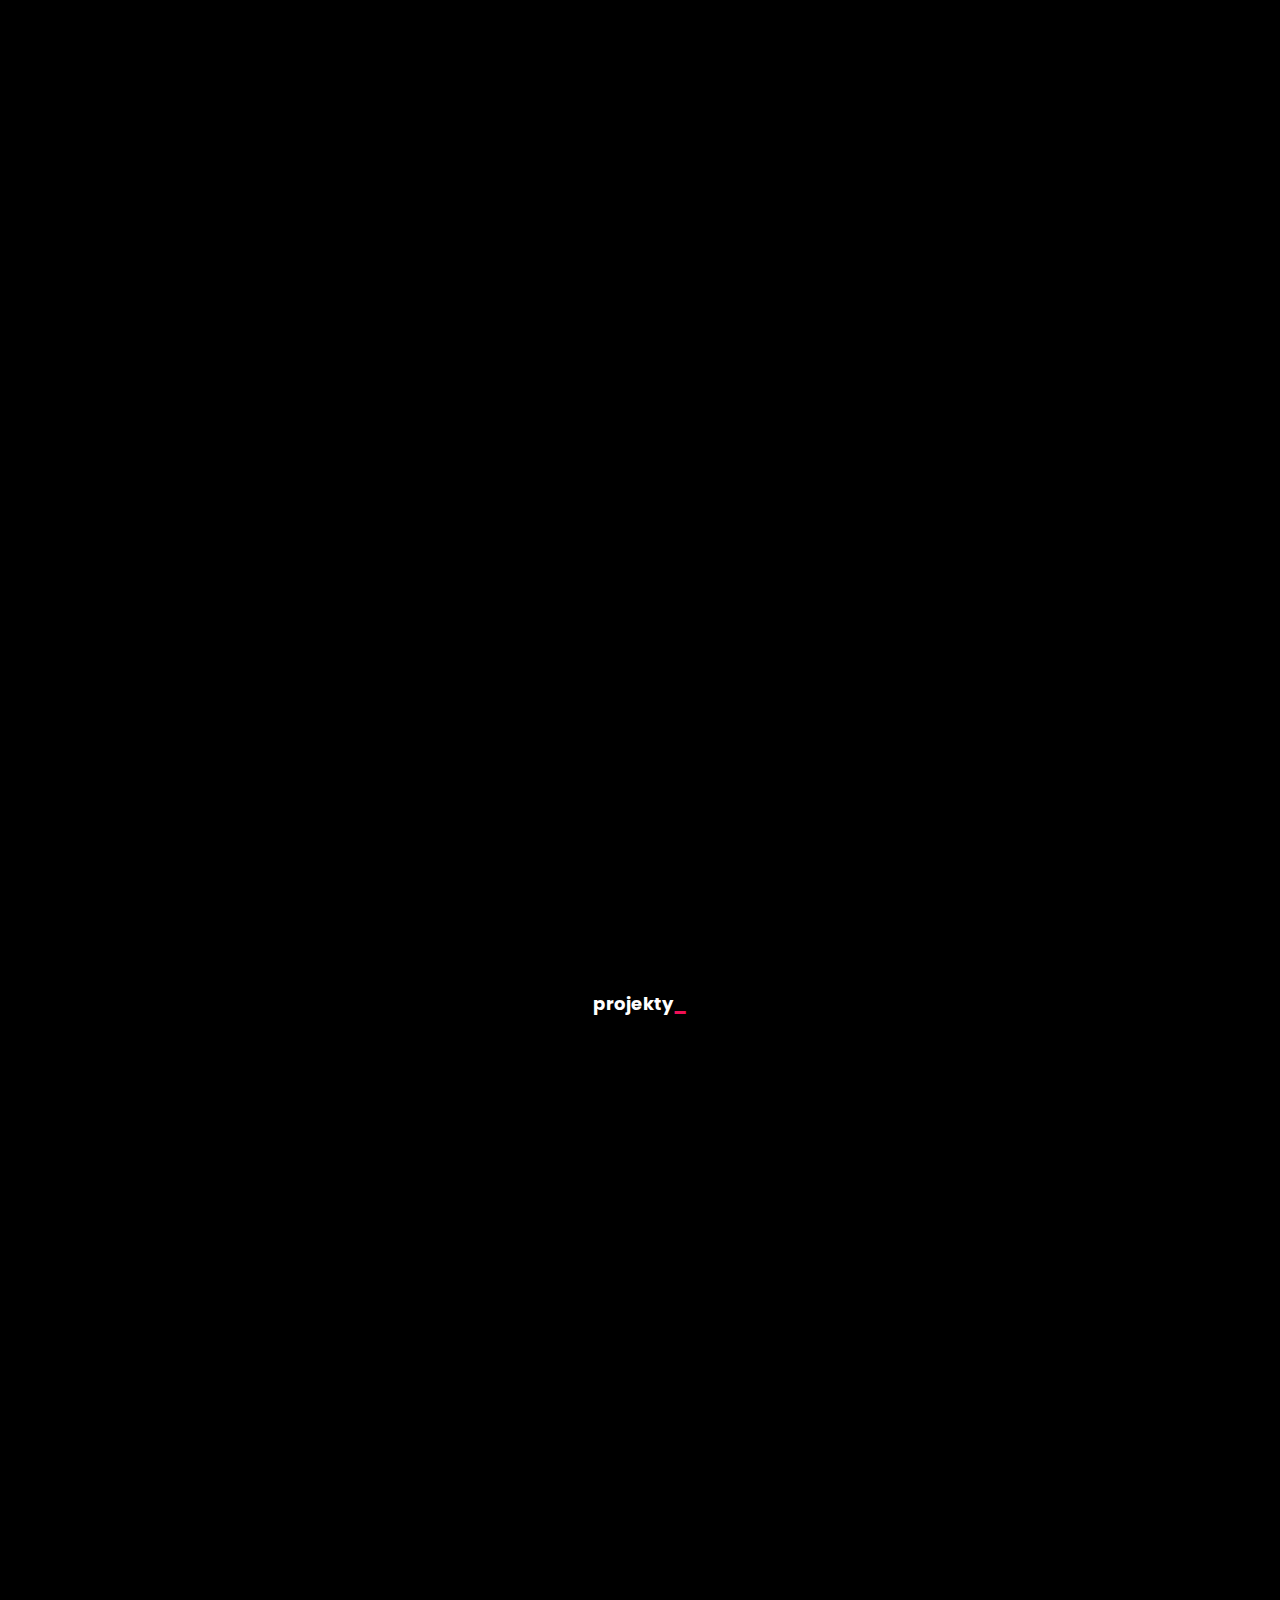
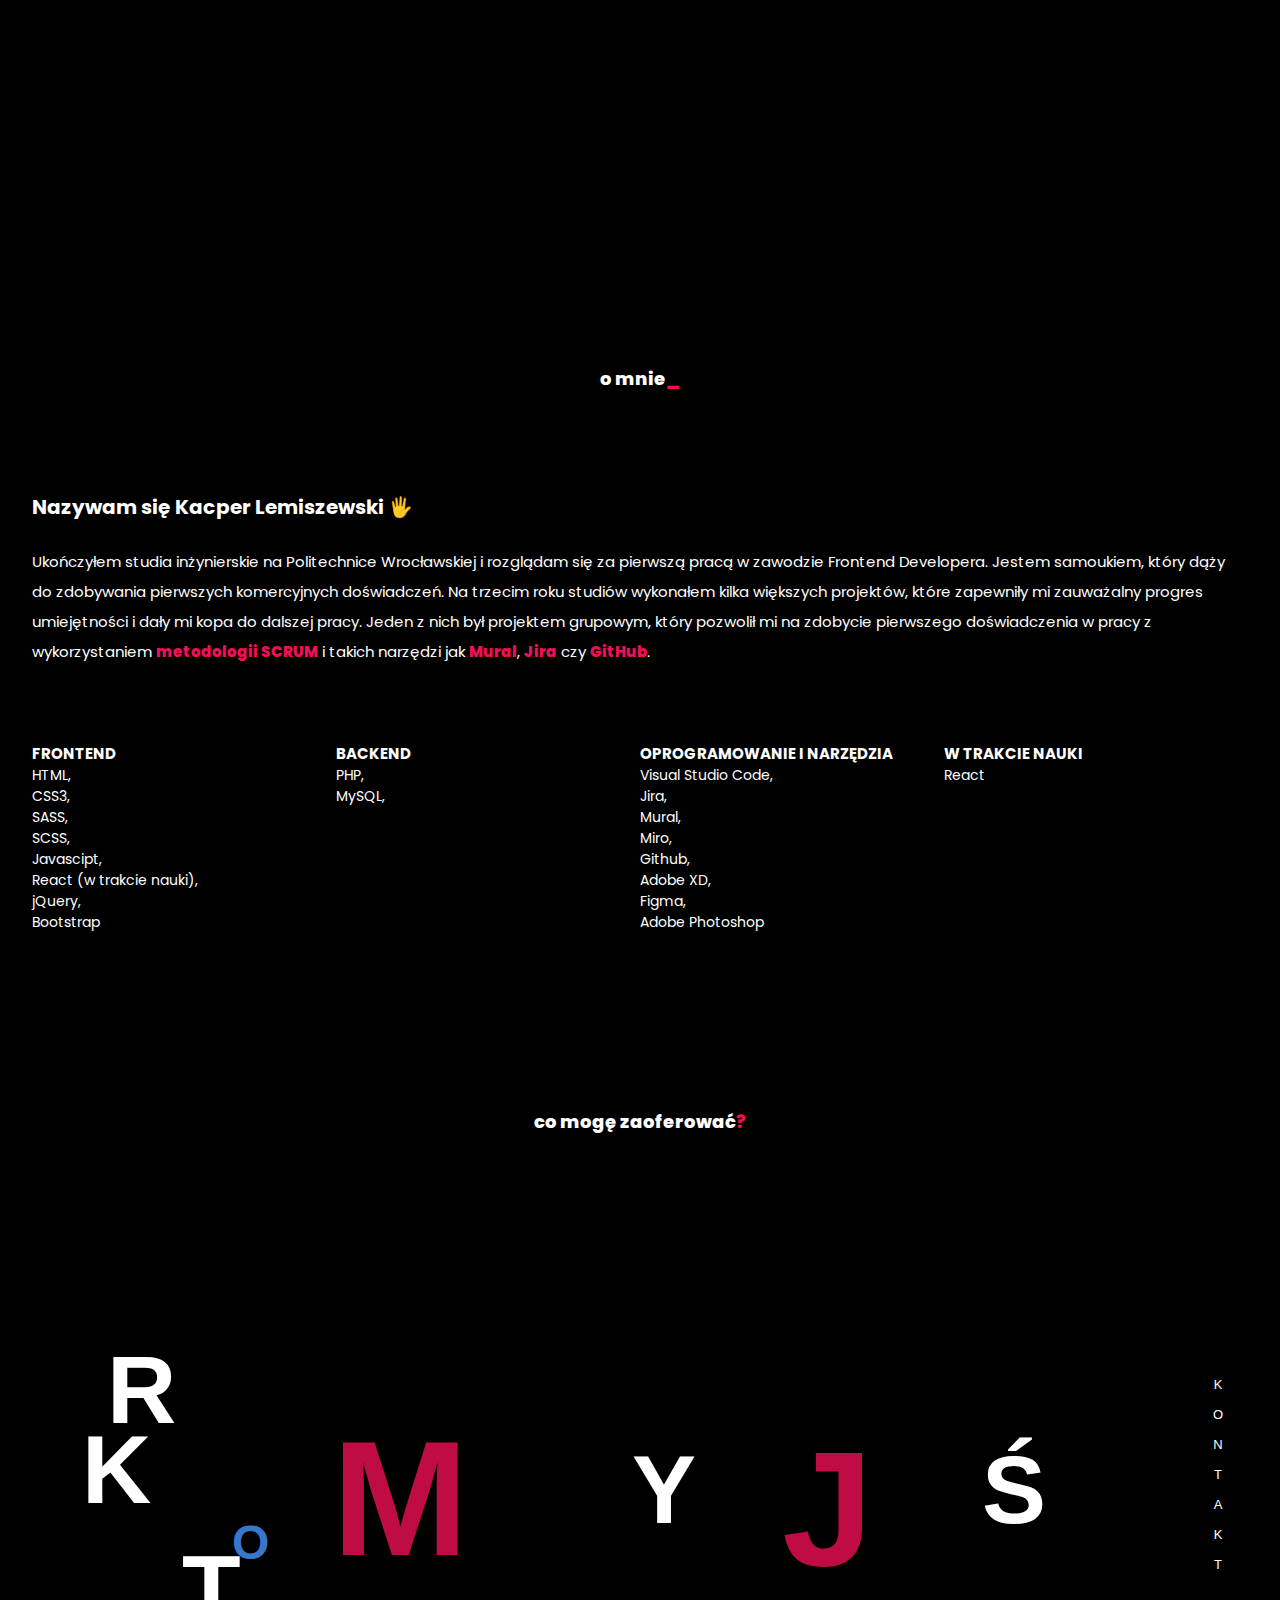
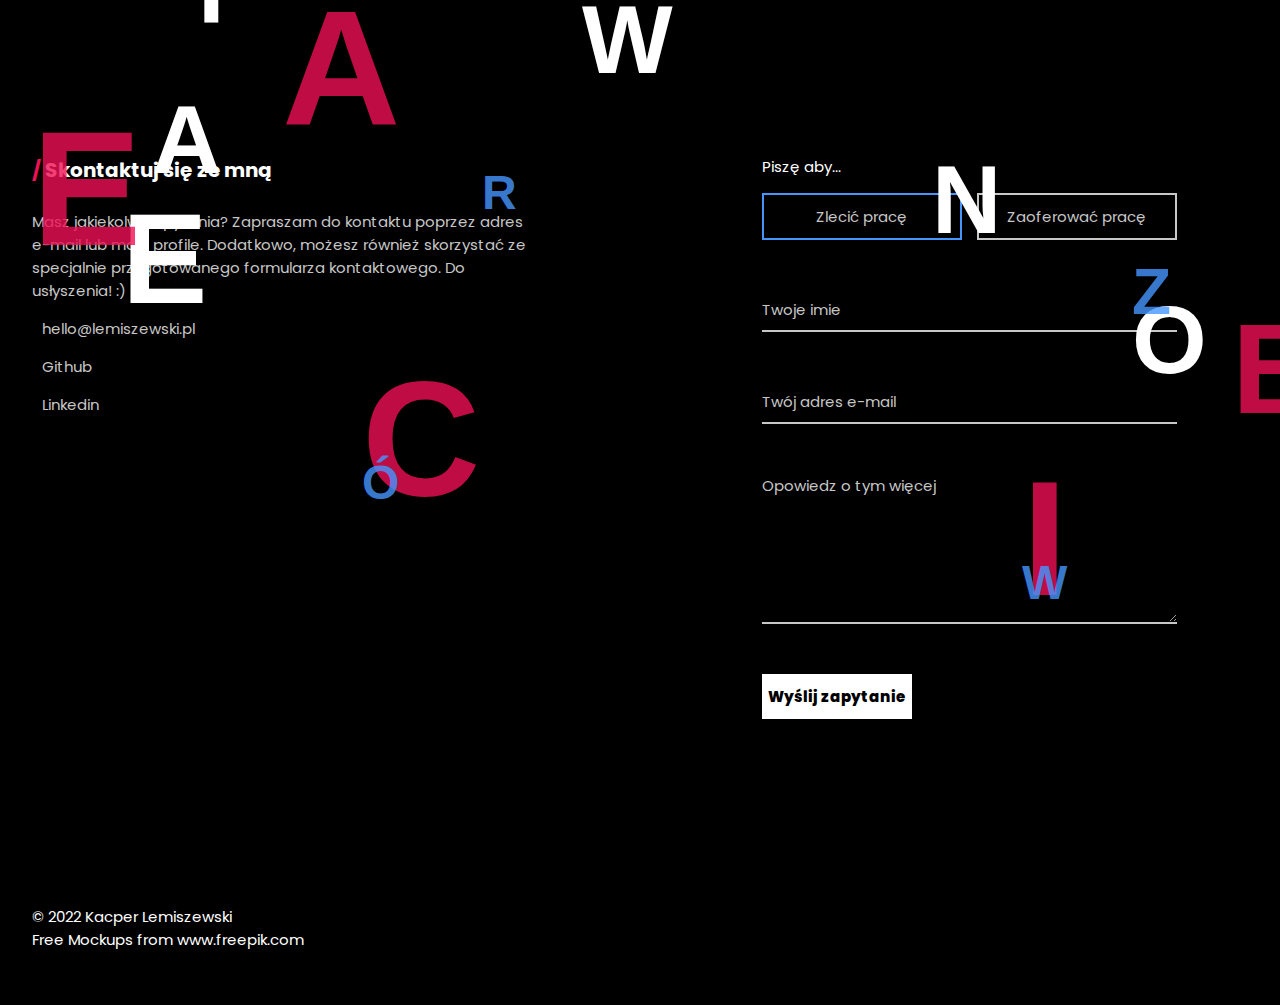
==== commit d022d8f3: "Some style changes" ====
--- a/index.html
+++ b/index.html
@@ -32,10 +32,30 @@
     <section class="projects" id="projects">
         <h1>projekty<span>_</span></h1>
         <div class="projectsContainer">
+            <a href="store.html" class="projectRedirect">
+                <div class="box first">
+                    <div class="title">
+                        <h2><span>01</span> react store app</h2>
+                    </div>
+                    <div class="subtitle">
+                        <h2>Pierwsza wykonana strona internetowa w React.js</h2>
+                        <div class="technologies">
+                            <span>React</span>
+                            <span>API</span>
+                            <span>CSS</span>
+                            <span class="software visual">Visual Studio Code</span>
+                        </div>
+                    </div>
+                    <div class="image first"></div>
+                    <div class="imageForMobile first"></div>
+                    <a href="store.html"><button class="btnForMobile">Szczegóły</button></a>
+                </div>
+            </a>
+
             <a href="wolontariusz.html" class="projectRedirect">
                 <div class="box first">
                     <div class="title">
-                        <h2><span>01</span> e-wolontariusz</h2>
+                        <h2><span>02</span> e-wolontariusz</h2>
                     </div>
                     <div class="subtitle">
                         <h2>Strona internetowa wspomagająca seniorów</h2>
@@ -51,8 +71,8 @@
                             <span class="software visual">Visual Studio Code</span>
                         </div>
                     </div>
-                    <div class="image first"></div>
-                    <div class="imageForMobile first"></div>
+                    <div class="image second"></div>
+                    <div class="imageForMobile second"></div>
                     <a href="wolontariusz.html"><button class="btnForMobile">Szczegóły</button></a>
                 </div>
             </a>
@@ -60,10 +80,10 @@
             <a href="cryptorank.html" class="projectRedirect">
                 <div class="box second">
                     <div class="title">
-                        <h2><span>02</span> cryptoranking</h2>
-                    </div>
-                    <div class="subtitle">
-                        <h2>strona internetowa do śledzenia rynku kryptowalut</h2>
+                        <h2><span>03</span> cryptoranking</h2>
+                    </div>
+                    <div class="subtitle">
+                        <h2>Strona internetowa do śledzenia rynku kryptowalut</h2>
                         <div class="technologies">
                             <span>HTML</span>
                             <span>SASS</span>
@@ -73,8 +93,8 @@
                             <span class="software visual">Visual Studio Code</span>
                         </div>
                     </div>
-                    <div class="image second"></div>
-                    <div class="imageForMobile second"></div>
+                    <div class="image third"></div>
+                    <div class="imageForMobile third"></div>
                     <a href="cryptorank.html"><button class="btnForMobile">Szczegóły</button></a>
                 </div>
             </a>
@@ -82,10 +102,10 @@
             <a href="daietto.html" class="projectRedirect">
                 <div class="box third">
                     <div class="title">
-                        <h2><span>03</span> daietto</h2>
-                    </div>
-                    <div class="subtitle">
-                        <h2>klon szablonu strony daietto</h2>
+                        <h2><span>04</span> daietto</h2>
+                    </div>
+                    <div class="subtitle">
+                        <h2>Klon szablonu strony daietto</h2>
                         <div class="technologies">
                             <span>HTML</span>
                             <span>SASS</span>
@@ -94,8 +114,8 @@
                             <span class="software visual">Visual Studio Code</span>
                         </div>
                     </div>
-                    <div class="image third"></div>
-                    <div class="imageForMobile third"></div>
+                    <div class="image fourth"></div>
+                    <div class="imageForMobile fourth"></div>
                     <a href="daietto.html"><button class="btnForMobile">Szczegóły</button></a>
                 </div>
             </a>
@@ -103,10 +123,10 @@
             <a href="portfolio.html" class="projectRedirect">
                 <div class="box fourth">
                     <div class="title">
-                        <h2><span>04</span> portfolio</h2>
-                    </div>
-                    <div class="subtitle">
-                        <h2>projekt mojej strony internetowej</h2>
+                        <h2><span>05</span> portfolio</h2>
+                    </div>
+                    <div class="subtitle">
+                        <h2>Projekt mojej strony internetowej</h2>
                         <div class="technologies">
                             <span>HTML</span>
                             <span>SASS</span>
@@ -117,8 +137,8 @@
                             <span class="software visual">Visual Studio Code</span>
                         </div>
                     </div>
-                    <div class="image fourth"></div>
-                    <div class="imageForMobile fourth"></div>
+                    <div class="image fifth"></div>
+                    <div class="imageForMobile fifth"></div>
                     <a href="portfolio.html"><button class="btnForMobile">Szczegóły</button></a>
                 </div>
             </a>
@@ -140,6 +160,7 @@
                             <li>SASS,</li>
                             <li>SCSS,</li>
                             <li>Javascipt,</li>
+                            <li>React (w trakcie nauki),</li>
                             <li>jQuery,</li>
                             <li>Bootstrap</li>
                         </ul>
@@ -165,7 +186,7 @@
                         </ul>
                     </div>
                     <div class="col">
-                        <h3>To czego chcę się nauczyć</h3>
+                        <h3>W trakcie nauki</h3>
                         <ul>
                             <li>React</li>
                         </ul>
@@ -234,7 +255,7 @@
                         <p> Github</p>
                     </span>
                 </a>
-                <a href="#">
+                <a href="https://www.linkedin.com/in/kacper-lemiszewski-ab9859232/" target="_blank">
                     <span class="contactHref">
                         <i class="fa-brands fa-linkedin"></i>
                         <p> Linkedin</p>
@@ -259,7 +280,7 @@
                         </div>
                         <div class="inputContainer">
                             <input type="text" name="clientName" id="clientName" placeholder="Twoje imie">
-                            <input type="email" name="email" id="email" placeholder="Twój adres e-mail">
+                            <input type="text" name="email" id="email" placeholder="Twój adres e-mail">
                             <textarea name="msg" id="msg" placeholder="Opowiedz o tym więcej"></textarea>
                             <button type="submit">Wyślij zapytanie</button>
                             <p class="sendStatus"><i class="fa-solid fa-circle-check"></i><i class="fa-solid fa-circle-xmark"></i>Wysyłanie wiadomości...</p>
--- a/css/style.css
+++ b/css/style.css
@@ -1,2 +1,2 @@
-html{scroll-behavior:smooth}body{background-color:#000}*,*::after,*::before{margin:0;padding:0;-webkit-box-sizing:border-box;box-sizing:border-box;list-style:none}@-webkit-keyframes animate{to{stroke-dashoffset:0}}@keyframes animate{to{stroke-dashoffset:0}}@-webkit-keyframes colorAnimation{to{stroke:transparent;fill:#4595ff;opacity:.5;left:-30%}}@keyframes colorAnimation{to{stroke:transparent;fill:#4595ff;opacity:.5;left:-30%}}@-webkit-keyframes moveScrollDot{to{margin-top:20px;opacity:0}}@keyframes moveScrollDot{to{margin-top:20px;opacity:0}}@-webkit-keyframes show{to{opacity:1}}@keyframes show{to{opacity:1}}@-webkit-keyframes colorChange{from{stroke:#4595ff;-webkit-box-shadow:0px 0px 10px 3px #4595ff;box-shadow:0px 0px 10px 3px #4595ff}to{stroke:#EF1055;-webkit-box-shadow:0px 0px 10px 3px #EF1055;box-shadow:0px 0px 10px 3px #EF1055}}@keyframes colorChange{from{stroke:#4595ff;-webkit-box-shadow:0px 0px 10px 3px #4595ff;box-shadow:0px 0px 10px 3px #4595ff}to{stroke:#EF1055;-webkit-box-shadow:0px 0px 10px 3px #EF1055;box-shadow:0px 0px 10px 3px #EF1055}}@-webkit-keyframes colorChangeSpan{from{color:#4595ff}to{color:#EF1055}}@keyframes colorChangeSpan{from{color:#4595ff}to{color:#EF1055}}@-webkit-keyframes waveAnimation{from{background-position-x:0}to{background-position-x:1000px}}@keyframes waveAnimation{from{background-position-x:0}to{background-position-x:1000px}}@-webkit-keyframes waveAnimation2{from{background-position-x:0}to{background-position-x:-1000px}}@keyframes waveAnimation2{from{background-position-x:0}to{background-position-x:-1000px}}@-webkit-keyframes textGlow{0%,18%,20%,50.1%,60%,65.1%,80%,90.1%,92%{color:#161616}18.1%,20.1%,30%,50%,60.1%,65%,80.1%,90%,92.1%,100%{color:#fff;text-shadow:0 0 10px #4595ff,0 0 15px #EF1055,0 0 40px #4595ff,0 0 60px #EF1055,0 0 160px #4595ff}}@keyframes textGlow{0%,18%,20%,50.1%,60%,65.1%,80%,90.1%,92%{color:#161616}18.1%,20.1%,30%,50%,60.1%,65%,80.1%,90%,92.1%,100%{color:#fff;text-shadow:0 0 10px #4595ff,0 0 15px #EF1055,0 0 40px #4595ff,0 0 60px #EF1055,0 0 160px #4595ff}}@-webkit-keyframes color{0%{margin-left:-100%}8%{margin-left:-100%}13%{margin-left:0}87%{margin-left:0}92%{margin-left:0}100%{margin-left:calc(100% + 5px)}}@keyframes color{0%{margin-left:-100%}8%{margin-left:-100%}13%{margin-left:0}87%{margin-left:0}92%{margin-left:0}100%{margin-left:calc(100% + 5px)}}@-webkit-keyframes slideFromLeft{from{left:-100%}to{left:0}}@keyframes slideFromLeft{from{left:-100%}to{left:0}}@-webkit-keyframes slideFromLeftMobile{from{left:-100%}to{left:0}}@keyframes slideFromLeftMobile{from{left:-100%}to{left:0}}@-webkit-keyframes arrowAnimation{from{margin-top:10px}to{margin-top:20px}}@keyframes arrowAnimation{from{margin-top:10px}to{margin-top:20px}}@-webkit-keyframes projectTitleAnimation{from{margin-top:0px}to{margin-top:-100px}}@keyframes projectTitleAnimation{from{margin-top:0px}to{margin-top:-100px}}@-webkit-keyframes animateProjectLayout{from{top:0}to{top:-100vh}}@keyframes animateProjectLayout{from{top:0}to{top:-100vh}}@-webkit-keyframes animateProjects{from{margin-left:-150%}to{margin-left:0}}@keyframes animateProjects{from{margin-left:-150%}to{margin-left:0}}footer{width:95%;height:50px;font-family:"Poppins",sans-serif;font-size:15px;color:#fff;margin:0 auto 50px auto;cursor:crosshair;background-color:#000}footer a{text-decoration:none;color:#fff;cursor:pointer}nav.projectNavigation{position:fixed;top:0;left:0;z-index:2;width:80px;height:100vh;border-right:1px solid rgba(37,37,37,0.2);-webkit-box-shadow:0 0 13px 3px rgba(48,48,48,0.2);box-shadow:0 0 13px 3px rgba(48,48,48,0.2);-webkit-transition:.5s linear;transition:.5s linear;background-color:#000;overflow:hidden}nav.projectNavigation .hamburgerContainer{width:100%;height:100%;display:-webkit-box;display:-ms-flexbox;display:flex;-webkit-box-pack:center;-ms-flex-pack:center;justify-content:center;-webkit-box-align:center;-ms-flex-align:center;align-items:center}nav.projectNavigation .hamburgerContainer .hamburgerBox{width:50px;height:50px;border:1px solid #adadad;border-radius:10px;cursor:pointer;-webkit-transition:.4s;transition:.4s}nav.projectNavigation .hamburgerContainer .hamburgerBox .hamburger{position:relative;top:50%;left:50%;-webkit-transform:translate(-50%, -50%);transform:translate(-50%, -50%);width:60%;height:60%;border:none;background-color:transparent;cursor:pointer}nav.projectNavigation .hamburgerContainer .hamburgerBox .hamburger .hamburgerInner{position:absolute;top:50%;left:50%;-webkit-transform:translate(-50%, -50%);transform:translate(-50%, -50%);width:100%;height:3px;display:block;background-color:#adadad;-webkit-transition:.4s;transition:.4s}nav.projectNavigation .hamburgerContainer .hamburgerBox .hamburger .hamburgerInner::after{position:absolute;top:10px;left:0;content:'';width:110%;height:3px;display:block;background-color:#adadad;-webkit-transition:.4s;transition:.4s}nav.projectNavigation .hamburgerContainer .hamburgerBox .hamburger .hamburgerInner::before{position:absolute;top:-10px;left:0;content:'';width:90%;height:3px;display:block;background-color:#adadad;-webkit-transition:.4s;transition:.4s}nav.projectNavigation .hamburgerContainer .hamburgerBox:hover{border-color:#fff}nav.projectNavigation .hamburgerContainer .hamburgerBox:hover .hamburgerInner{background-color:#fff}nav.projectNavigation .hamburgerContainer .hamburgerBox:hover .hamburgerInner::after{background-color:#fff}nav.projectNavigation .hamburgerContainer .hamburgerBox:hover .hamburgerInner::before{background-color:#fff}nav.projectNavigation ul.projectNavigationList{position:absolute;top:0;left:80px;display:-webkit-box;display:-ms-flexbox;display:flex;opacity:0;-webkit-box-orient:vertical;-webkit-box-direction:normal;-ms-flex-direction:column;flex-direction:column;width:0;height:100vh;-webkit-transition:.6s linear;transition:.6s linear}nav.projectNavigation ul.projectNavigationList li{width:100%;line-height:23vh;padding-left:100px}nav.projectNavigation ul.projectNavigationList li a{font-family:"Gilroy-Heavy",sans-serif;font-size:48px;color:#fff;text-decoration:none;text-transform:uppercase}nav.projectNavigation.projectNavigation--active{width:100vw}nav.projectNavigation.projectNavigation--active .hamburgerContainer{-webkit-box-pack:start;-ms-flex-pack:start;justify-content:flex-start;margin-left:15px}nav.projectNavigation.projectNavigation--active ul.projectNavigationList{opacity:1;width:calc(100vw - 80px)}header.mainSiteHeader{width:100%;height:110vh;top:0;left:0;z-index:5;-webkit-transition:1.2s ease-in;transition:1.2s ease-in;display:-webkit-box;display:-ms-flexbox;display:flex;-webkit-box-pack:center;-ms-flex-pack:center;justify-content:center;-webkit-box-align:center;-ms-flex-align:center;align-items:center;cursor:crosshair;background-color:#000;-webkit-box-shadow:3px 3px 13px 3px rgba(0,0,0,0.1);box-shadow:3px 3px 13px 3px rgba(0,0,0,0.1)}header.mainSiteHeader h1.nameTitle{position:absolute;top:40%;left:50%;-webkit-transform:translate(-50%, -50%);transform:translate(-50%, -50%);opacity:0;z-index:1;font-family:"Gilroy-Heavy",sans-serif;font-size:64px;color:#adadad;text-transform:uppercase;-webkit-animation:show .8s 3s linear both, textGlow 5s 3s linear infinite alternate;animation:show .8s 3s linear both, textGlow 5s 3s linear infinite alternate;outline:none}header.mainSiteHeader p.jobTitle{position:absolute;top:49%;left:50%;-webkit-transform:translate(-50%, -50%);transform:translate(-50%, -50%);z-index:1;font-family:"Poppins",sans-serif;font-size:18px;color:#161616;opacity:0;-webkit-animation:show .8s 3s linear both;animation:show .8s 3s linear both;letter-spacing:15px}header.mainSiteHeader p.jobTitle span{color:#4595ff;animation:colorChangeSpan 3s 2.8s infinite alternate-reverse}header.mainSiteHeader svg{width:200px;height:200px;position:absolute;top:40%;left:50%;-webkit-transform:translate(-50%, -50%);transform:translate(-50%, -50%)}header.mainSiteHeader svg .draw{stroke:#4595ff;stroke-width:2px;fill:transparent;stroke-dasharray:3200;stroke-dashoffset:3200;animation:animate 2s linear both, colorAnimation .5s 2.8s linear both, colorChange 3s 2.8s linear infinite alternate-reverse}header.mainSiteHeader .scrollDownIcon{position:absolute;top:90vh;left:50%;-webkit-transform:translate(-50%, -50%);transform:translate(-50%, -50%)}header.mainSiteHeader .scrollDownIcon button{width:20px;height:35px;background-color:transparent;border:2px solid #161616;border-radius:10px;display:-webkit-box;display:-ms-flexbox;display:flex;-webkit-box-pack:center;-ms-flex-pack:center;justify-content:center;opacity:0;-webkit-animation:show .8s 3s linear both;animation:show .8s 3s linear both}header.mainSiteHeader .scrollDownIcon .dot{width:5px;height:5px;display:block;background-color:#4595ff;border-radius:50%;margin-top:5px;animation:moveScrollDot 1s linear infinite, colorChangeSpan 3s infinite alternate-reverse}header.active{left:100%}section.main-section{width:100%;height:100%;cursor:crosshair;background-color:#000;padding-top:150px}section.main-section .mainSectionContainer{position:relative;width:95%;height:100%;display:-webkit-box;display:-ms-flexbox;display:flex;-webkit-box-orient:vertical;-webkit-box-direction:normal;-ms-flex-direction:column;flex-direction:column;-ms-flex-line-pack:distribute;align-content:space-around;margin:0 auto 0 auto}section.main-section .mainSectionContainer h2{font-family:"Poppins",sans-serif;font-size:18px;color:#161616;text-transform:uppercase}section.main-section .mainSectionContainer p{font-family:"Poppins",sans-serif;font-size:15px;color:#161616;line-height:30px;margin-top:15px}section.main-section .mainSectionContainer .box.first{position:relative;width:100%;min-height:100px;height:100%}section.main-section .mainSectionContainer .box.first h3{font-family:"Gilroy-Heavy",sans-serif;font-size:96px;color:#fff;position:absolute;top:0;left:0;-webkit-transition:.4s linear;transition:.4s linear}section.main-section .mainSectionContainer .box.first h3.letter1{top:130px;left:50px}section.main-section .mainSectionContainer .box.first h3.letter2{top:50px;left:75px}section.main-section .mainSectionContainer .box.first h3.letter3{top:500px;left:90px;font-size:128px}section.main-section .mainSectionContainer .box.first h3.letter4{top:400px;left:120px}section.main-section .mainSectionContainer .box.first h3.letter5{top:250px;left:150px}section.main-section .mainSectionContainer .box.first h3.letter6{top:150px;left:600px}section.main-section .mainSectionContainer .box.first h3.letter7{top:300px;left:550px}section.main-section .mainSectionContainer .box.first h3.letter8{top:460px;left:900px}section.main-section .mainSectionContainer .box.first h3.letter9{top:600px;left:1100px}section.main-section .mainSectionContainer .box.first h3.letter10{top:150px;left:950px}section.main-section .mainSectionContainer .box.first h3.letter11{top:200px;left:1300px}section.main-section .mainSectionContainer .box.first .letterDescription.first{position:absolute;top:70%;left:-100%;width:1300px;font-family:"Poppins",sans-serif;font-size:15px;color:#fff;line-height:30px}section.main-section .mainSectionContainer .box.second{position:relative;width:100%;min-height:100px;height:100%;margin-top:10px}section.main-section .mainSectionContainer .box.second h3{font-family:"Gilroy-Heavy",sans-serif;font-size:164px;color:#EF1055;position:absolute;top:0;left:0;opacity:0.8;-webkit-transition:.4s linear;transition:.4s linear}section.main-section .mainSectionContainer .box.second h3.letter1{top:180px;left:250px}section.main-section .mainSectionContainer .box.second h3.letter2{top:10px;left:300px}section.main-section .mainSectionContainer .box.second h3.letter3{top:500px;left:1200px;font-size:128px}section.main-section .mainSectionContainer .box.second h3.letter4{top:650px;left:990px}section.main-section .mainSectionContainer .box.second h3.letter5{top:550px;left:330px}section.main-section .mainSectionContainer .box.second h3.letter6{top:20px;left:750px}section.main-section .mainSectionContainer .box.second h3.letter7{top:300px;left:7 50px}section.main-section .mainSectionContainer .box.second .letterDescription.second{position:absolute;top:74%;left:-100%;width:1300px;font-family:"Poppins",sans-serif;font-size:15px;color:#fff;line-height:30px}section.main-section .mainSectionContainer .box.third{position:relative;width:100%;min-height:100px;height:100%;margin-top:10px}section.main-section .mainSectionContainer .box.third h3{font-family:"Gilroy-Heavy",sans-serif;font-size:48px;color:#4595ff;position:absolute;top:0;left:0;opacity:0.8;-webkit-transition:.4s linear;transition:.4s linear}section.main-section .mainSectionContainer .box.third h3.letter1{top:260px;left:450px}section.main-section .mainSectionContainer .box.third h3.letter2{top:10px;left:200px}section.main-section .mainSectionContainer .box.third h3.letter3{top:350px;left:1100px;font-size:64px}section.main-section .mainSectionContainer .box.third h3.letter4{top:650px;left:990px}section.main-section .mainSectionContainer .box.third h3.letter5{top:550px;left:330px}section.main-section .mainSectionContainer .box.third h3.letter6{top:20px;left:1400px}section.main-section .mainSectionContainer .box.third .letterDescription.third{position:absolute;top:75%;left:-130%;width:1300px;font-family:"Poppins",sans-serif;font-size:15px;color:#fff;line-height:30px}section.main-section .mainSectionContainer span.projectsArrowLabel{position:absolute;bottom:25px;right:25px}section.main-section .mainSectionContainer span.projectsArrowLabel p{width:10px;word-wrap:break-word;text-align:center;font-family:"Gilroy-Heavy",sans-serif;font-size:13px;color:#fff;text-transform:uppercase}section.main-section .mainSectionContainer span.projectsArrowLabel i{color:#EF1055;-webkit-animation:arrowAnimation .6s ease-in-out alternate infinite;animation:arrowAnimation .6s ease-in-out alternate infinite}section.main-section.activeTypography .mainSectionContainer .box.first h3.letter1{top:50%;left:0;-webkit-transform:translate(0, -50%);transform:translate(0, -50%)}section.main-section.activeTypography .mainSectionContainer .box.first h3.letter2{top:50%;left:90px;-webkit-transform:translate(-50%, -50%);transform:translate(-50%, -50%)}section.main-section.activeTypography .mainSectionContainer .box.first h3.letter3{top:50%;left:145px;font-size:96px;-webkit-transform:translate(-50%, -50%);transform:translate(-50%, -50%)}section.main-section.activeTypography .mainSectionContainer .box.first h3.letter4{top:50%;left:205px;font-size:96px;-webkit-transform:translate(-50%, -50%);transform:translate(-50%, -50%)}section.main-section.activeTypography .mainSectionContainer .box.first h3.letter5{top:50%;left:255px;font-size:96px;-webkit-transform:translate(-50%, -50%);transform:translate(-50%, -50%)}section.main-section.activeTypography .mainSectionContainer .box.first h3.letter6{top:50%;left:315px;font-size:96px;-webkit-transform:translate(-50%, -50%);transform:translate(-50%, -50%)}section.main-section.activeTypography .mainSectionContainer .box.first h3.letter7{top:50%;left:398px;font-size:96px;-webkit-transform:translate(-50%, -50%);transform:translate(-50%, -50%)}section.main-section.activeTypography .mainSectionContainer .box.first h3.letter8{top:50%;left:478px;font-size:96px;-webkit-transform:translate(-50%, -50%);transform:translate(-50%, -50%)}section.main-section.activeTypography .mainSectionContainer .box.first h3.letter9{top:50%;left:545px;font-size:96px;-webkit-transform:translate(-50%, -50%);transform:translate(-50%, -50%)}section.main-section.activeTypography .mainSectionContainer .box.first h3.letter10{top:50%;left:605px;font-size:96px;-webkit-transform:translate(-50%, -50%);transform:translate(-50%, -50%)}section.main-section.activeTypography .mainSectionContainer .box.first h3.letter11{top:50%;left:665px;font-size:96px;-webkit-transform:translate(-50%, -50%);transform:translate(-50%, -50%)}section.main-section.activeTypography .mainSectionContainer .box.first .letterDescription.first{-webkit-animation:slideFromLeft .3s 1s ease-in-out both;animation:slideFromLeft .3s 1s ease-in-out both;-webkit-transform:translate(0, -50%);transform:translate(0, -50%)}section.main-section.activeTypography .mainSectionContainer .box.second h3{font-size:96px;opacity:1;-webkit-transition:.6s .3s linear;transition:.6s .3s linear}section.main-section.activeTypography .mainSectionContainer .box.second h3.letter1{top:50%;left:0;-webkit-transform:translate(0, -50%);transform:translate(0, -50%)}section.main-section.activeTypography .mainSectionContainer .box.second h3.letter2{top:50%;left:63px;-webkit-transform:translate(0, -50%);transform:translate(0, -50%)}section.main-section.activeTypography .mainSectionContainer .box.second h3.letter3{top:50%;left:138px;font-size:96px;-webkit-transform:translate(0, -50%);transform:translate(0, -50%)}section.main-section.activeTypography .mainSectionContainer .box.second h3.letter4{top:50%;left:194px;-webkit-transform:translate(0, -50%);transform:translate(0, -50%)}section.main-section.activeTypography .mainSectionContainer .box.second h3.letter5{top:50%;left:219px;-webkit-transform:translate(0, -50%);transform:translate(0, -50%)}section.main-section.activeTypography .mainSectionContainer .box.second h3.letter6{top:50%;left:285px;-webkit-transform:translate(0, -50%);transform:translate(0, -50%)}section.main-section.activeTypography .mainSectionContainer .box.second h3.letter7{top:50%;left:335px;-webkit-transform:translate(0, -50%);transform:translate(0, -50%)}section.main-section.activeTypography .mainSectionContainer .box.second .letterDescription.second{-webkit-animation:slideFromLeft .3s 1s ease-in-out both;animation:slideFromLeft .3s 1s ease-in-out both;-webkit-transform:translate(0, -50%);transform:translate(0, -50%)}section.main-section.activeTypography .mainSectionContainer .box.third h3{font-size:96px;opacity:1;-webkit-transition:.4s .6s linear;transition:.4s .6s linear}section.main-section.activeTypography .mainSectionContainer .box.third h3.letter1{top:50%;left:0;-webkit-transform:translate(0, -50%);transform:translate(0, -50%)}section.main-section.activeTypography .mainSectionContainer .box.third h3.letter2{top:50%;left:58px;-webkit-transform:translate(0, -50%);transform:translate(0, -50%)}section.main-section.activeTypography .mainSectionContainer .box.third h3.letter3{top:50%;left:133px;font-size:96px;-webkit-transform:translate(0, -50%);transform:translate(0, -50%)}section.main-section.activeTypography .mainSectionContainer .box.third h3.letter4{top:50%;left:187px;-webkit-transform:translate(0, -50%);transform:translate(0, -50%)}section.main-section.activeTypography .mainSectionContainer .box.third h3.letter5{top:50%;left:280px;-webkit-transform:translate(0, -50%);transform:translate(0, -50%)}section.main-section.activeTypography .mainSectionContainer .box.third h3.letter6{top:50%;left:350px;-webkit-transform:translate(0, -50%);transform:translate(0, -50%)}section.main-section.activeTypography .mainSectionContainer .box.third .letterDescription.third{-webkit-animation:slideFromLeft .3s 1s ease-in-out both;animation:slideFromLeft .3s 1s ease-in-out both;-webkit-transform:translate(0, -50%);transform:translate(0, -50%)}section.projects{position:relative;z-index:3;width:100%;height:100vh;background-color:#000;cursor:crosshair;-webkit-box-shadow:3px 3px 13px 3px rgba(0,0,0,0.3);box-shadow:3px 3px 13px 3px rgba(0,0,0,0.3)}section.projects h1{text-align:center;font-family:"Poppins",sans-serif;font-size:18px;color:#fff}section.projects h1 span{color:#EF1055}section.projects .projectsContainer{width:95%;height:100%;margin:0 auto;padding-top:150px}section.projects .projectsContainer h2.projectsLabel{font-family:"Poppins",sans-serif;font-size:18px;color:#161616;text-transform:uppercase}section.projects .projectsContainer p{font-family:"Poppins",sans-serif;font-size:15px;color:#161616;line-height:30px;margin:25px 0 100px 0}section.projects .projectsContainer a{text-decoration:none}section.projects .projectsContainer .box{margin-left:-150%;width:100%;height:125px;border-bottom:1px solid #adadad;overflow:hidden;cursor:pointer}section.projects .projectsContainer .box .title h2{font-family:"Gilroy-Heavy",sans-serif;font-size:96px;color:#fff;text-transform:uppercase;-webkit-transition:.3s;transition:.3s}section.projects .projectsContainer .box .title h2 span{color:#EF1055}section.projects .projectsContainer .box .subtitle h2{font-family:"Gilroy-Heavy",sans-serif;font-size:32px;color:#fff;text-transform:uppercase;margin-top:20px}section.projects .projectsContainer .box .subtitle .technologies{margin-top:10px}section.projects .projectsContainer .box .subtitle .technologies span{width:100%;padding:5px 10px;background-color:#EF1055;font-family:"Poppins",sans-serif;font-size:14px;color:#fff;border-radius:10px;margin-right:5px}section.projects .projectsContainer .box .subtitle .technologies span.software{background-color:#4595ff}section.projects .projectsContainer .box .image{position:absolute;right:30px;height:60%;width:40%;background-size:100%;background-position:center;background-repeat:no-repeat;opacity:0;-webkit-transition:.4s ease-in-out;transition:.4s ease-in-out}section.projects .projectsContainer .box .image.first{top:50px;background-image:url("../src/projects/e-volunteer/mockupsImages/wolontariuszDemo2.png")}section.projects .projectsContainer .box .image.second{top:150px;background-image:url("../src/projects/cryptorank/mockupImages/cryptoMockup3.png")}section.projects .projectsContainer .box .image.third{top:250px;background-image:url("../src/projects/daietto/mockupImages/daiettoMockup2.png")}section.projects .projectsContainer .box .image.fourth{top:350px;background-image:url("../src/projects/portfolio/mockupImages/portfolioMockup2.png")}section.projects .projectsContainer .box .imageForMobile{display:none}section.projects .projectsContainer .box .btnForMobile{display:none}section.projects .projectsContainer .box:hover .title h2{margin-top:-110px}section.projects .projectsContainer .box:hover .image{opacity:1}section.projects .projectsContainer .box.first.show{-webkit-animation:animateProjects 1s 0s linear both;animation:animateProjects 1s 0s linear both}section.projects .projectsContainer .box.second.show{-webkit-animation:animateProjects 1s .2s linear both;animation:animateProjects 1s .2s linear both}section.projects .projectsContainer .box.third.show{-webkit-animation:animateProjects 1s .4s linear both;animation:animateProjects 1s .4s linear both}section.projects .projectsContainer .box.fourth.show{-webkit-animation:animateProjects 1s .6s linear both;animation:animateProjects 1s .6s linear both}.aboutMe-section{width:100%;height:100%;background-color:#000;cursor:crosshair;padding-top:50px}.aboutMe-section h1{text-align:center;font-family:"Poppins",sans-serif;font-size:18px;color:#fff;font-weight:800}.aboutMe-section h1 span{color:#EF1055}.aboutMe-section .aboutMe-container{width:95%;height:100%;display:-webkit-box;display:-ms-flexbox;display:flex;-webkit-box-orient:vertical;-webkit-box-direction:normal;-ms-flex-direction:column;flex-direction:column;margin:0 auto;padding-top:100px}.aboutMe-section .aboutMe-container .top{width:100%;height:100%}.aboutMe-section .aboutMe-container .top h2{font-family:"Poppins",sans-serif;font-size:20px;color:#fff}.aboutMe-section .aboutMe-container .top p{font-family:"Poppins",sans-serif;font-size:15px;color:#fff;margin-top:25px;line-height:30px}.aboutMe-section .aboutMe-container .top p span{color:#EF1055;font-weight:800}.aboutMe-section .aboutMe-container .top .technologiesColumns{width:100%;display:-webkit-box;display:-ms-flexbox;display:flex;margin-top:50px}.aboutMe-section .aboutMe-container .top .technologiesColumns .col{width:25%}.aboutMe-section .aboutMe-container .top .technologiesColumns .col h3{font-family:"Poppins",sans-serif;font-size:15px;color:#fff;text-transform:uppercase;margin-top:25px}.aboutMe-section .aboutMe-container .top .technologiesColumns .col ul{font-family:"Poppins",sans-serif;font-size:14px;color:#fff}.aboutMe-section .aboutMe-container .bottom{width:100%;height:100%}.aboutMe-section .aboutMe-container .bottom .bottomContainer{padding-top:150px}.aboutMe-section .aboutMe-container .bottom .bottomContainer h2{font-family:"Poppins",sans-serif;font-size:18px;color:#161616;text-align:center}.aboutMe-section .aboutMe-container .bottom .bottomContainer p{font-family:"Poppins",sans-serif;font-size:15px;color:#161616;margin-top:10px;line-height:30px}section.contact-section{width:100%;min-height:100vh;height:100%;background-color:#000;padding-top:150px}section.contact-section .contactSectionContainer{width:95%;height:100%;margin:0 auto;display:-webkit-box;display:-ms-flexbox;display:flex}section.contact-section .contactSectionContainer aside.left{width:60%;height:100%}section.contact-section .contactSectionContainer aside.left h2{font-family:"Poppins",sans-serif;font-size:20px;color:#fff}section.contact-section .contactSectionContainer aside.left h2 span{color:#EF1055}section.contact-section .contactSectionContainer aside.left p.contactLabel{font-family:"Poppins",sans-serif;font-size:15px;color:#c7c7c7;margin-top:25px;width:70%}section.contact-section .contactSectionContainer aside.left a{text-decoration:none}section.contact-section .contactSectionContainer aside.left span.contactHref{margin-top:15px;display:-webkit-box;display:-ms-flexbox;display:flex;-webkit-box-align:center;-ms-flex-align:center;align-items:center}section.contact-section .contactSectionContainer aside.left span.contactHref i{color:#fff;margin-right:10px}section.contact-section .contactSectionContainer aside.left span.contactHref p{font-family:"Poppins",sans-serif;font-size:15px;color:#c7c7c7}section.contact-section .contactSectionContainer aside.right{width:40%;height:100%}section.contact-section .contactSectionContainer aside.right form .formContent{display:-webkit-box;display:-ms-flexbox;display:flex;-webkit-box-orient:vertical;-webkit-box-direction:normal;-ms-flex-direction:column;flex-direction:column;-webkit-box-pack:center;-ms-flex-pack:center;justify-content:center}section.contact-section .contactSectionContainer aside.right form .formContent p{font-family:"Poppins",sans-serif;font-size:15px;color:#fff;margin-bottom:15px}section.contact-section .contactSectionContainer aside.right form .formContent .radioContainer{display:-webkit-box;display:-ms-flexbox;display:flex}section.contact-section .contactSectionContainer aside.right form .formContent .radioContainer div{margin-right:15px}section.contact-section .contactSectionContainer aside.right form .formContent .radioContainer div label{font-family:"Poppins",sans-serif;font-size:15px;color:#c7c7c7;display:inline-block;text-align:center;width:200px;padding:10px;border:solid 2px #c7c7c7;-webkit-transition:all 0.3s;transition:all 0.3s;cursor:pointer}section.contact-section .contactSectionContainer aside.right form .formContent .radioContainer div input[type="radio"]{display:none}section.contact-section .contactSectionContainer aside.right form .formContent .radioContainer div input[type="radio"]:checked+label{border:solid 2px #4595ff}section.contact-section .contactSectionContainer aside.right form .formContent .inputContainer{display:-webkit-box;display:-ms-flexbox;display:flex;-webkit-box-orient:vertical;-webkit-box-direction:normal;-ms-flex-direction:column;flex-direction:column}section.contact-section .contactSectionContainer aside.right form .formContent .inputContainer input{width:415px;margin-top:50px;line-height:40px;border:none;border-bottom:2px solid #c7c7c7;background-color:transparent;font-family:"Poppins",sans-serif;font-size:15px;color:#c7c7c7}section.contact-section .contactSectionContainer aside.right form .formContent .inputContainer #msg{width:415px;height:150px;background-color:transparent;border:none;border-bottom:2px solid #c7c7c7;font-family:"Poppins",sans-serif;font-size:15px;color:#c7c7c7;resize:vertical;margin-top:50px}section.contact-section .contactSectionContainer aside.right form .formContent .inputContainer button[type="submit"]{background-color:#fff;font-family:"Poppins",sans-serif;font-size:15px;color:#000;width:150px;line-height:45px;font-weight:800;cursor:pointer;margin-top:50px;border:none}section.contact-section .contactSectionContainer aside.right form .formContent .inputContainer p.sendStatus{display:none;margin-top:25px}section.contact-section .contactSectionContainer aside.right form .formContent .inputContainer p.sendStatus i{margin-right:10px}section.contact-section .contactSectionContainer aside.right form .formContent .inputContainer ::-webkit-input-placeholder{font-family:"Poppins",sans-serif;font-size:15px;color:#c7c7c7}section.contact-section .contactSectionContainer aside.right form .formContent .inputContainer :-ms-input-placeholder{font-family:"Poppins",sans-serif;font-size:15px;color:#c7c7c7}section.contact-section .contactSectionContainer aside.right form .formContent .inputContainer ::-ms-input-placeholder{font-family:"Poppins",sans-serif;font-size:15px;color:#c7c7c7}section.contact-section .contactSectionContainer aside.right form .formContent .inputContainer ::placeholder{font-family:"Poppins",sans-serif;font-size:15px;color:#c7c7c7}section.projectSection{width:100%;height:100%}section.projectSection .projectContainer{width:100%;height:100%}section.projectSection .projectContainer .wrapper{width:90%;height:100%;margin:0 auto;padding:0 40px}section.projectSection .projectContainer .wrapper .slide{width:100%;height:100%}section.projectSection .projectContainer .wrapper .slide h1{font-family:"Gilroy-Heavy",sans-serif;font-size:72px;color:#fff;text-transform:uppercase}section.projectSection .projectContainer .wrapper .slide h1 span{color:#4595ff}section.projectSection .projectContainer .wrapper .slide h2{font-family:"Gilroy-Heavy",sans-serif;font-size:56px;color:#fff;text-transform:uppercase}section.projectSection .projectContainer .wrapper .slide p{font-family:"Poppins",sans-serif;font-size:14px;color:#c7c7c7;margin-top:25px;line-height:30px;text-align:justify;width:70%}section.projectSection .projectContainer .wrapper .slide p span a{text-decoration:none;color:#4595ff}section.projectSection .projectContainer .wrapper .slide .buttons{width:500px;height:40px;display:-webkit-box;display:-ms-flexbox;display:flex;-webkit-box-pack:justify;-ms-flex-pack:justify;justify-content:space-between;-webkit-box-align:center;-ms-flex-align:center;align-items:center;margin-top:25px}section.projectSection .projectContainer .wrapper .slide .buttons .time{width:150px;line-height:40px;display:block;text-align:center;background-color:#EF1055;font-family:"Poppins",sans-serif;font-size:14px;color:#fff}section.projectSection .projectContainer .wrapper .slide .buttons a{text-decoration:none;color:#fff}section.projectSection .projectContainer .wrapper .slide .buttons a .viewCode{width:150px;line-height:40px;display:block;text-align:center;background-color:#4595ff;font-family:"Poppins",sans-serif;font-size:14px;color:#fff}section.projectSection .projectContainer .wrapper .slide .buttons a .visitSite{width:150px;line-height:40px;display:block;text-align:center;background-color:#4595ff;font-family:"Poppins",sans-serif;font-size:14px;color:#fff}section.projectSection .projectContainer .wrapper .slide .colContainer{width:100%;height:100%;display:-webkit-box;display:-ms-flexbox;display:flex;margin-top:50px;margin-bottom:50px}section.projectSection .projectContainer .wrapper .slide .colContainer h3{font-family:"Poppins",sans-serif;font-size:14px;color:#c7c7c7;text-transform:uppercase}section.projectSection .projectContainer .wrapper .slide .colContainer .col{width:42%}section.projectSection .projectContainer .wrapper .slide ul li{font-family:"Poppins",sans-serif;font-size:13px;color:#c7c7c7;line-height:30px}section.projectSection .projectContainer .wrapper .slide ul li span.redStatus{width:10px;height:10px;display:inline-block;vertical-align:middle;border-radius:50%;border:none;background-color:crimson}section.projectSection .projectContainer .wrapper .slide ul li span.greenStatus{width:10px;height:10px;display:inline-block;vertical-align:middle;border-radius:50%;border:none;background-color:limegreen}section.projectSection .projectContainer .wrapper .slide ul li span.orangeStatus{width:10px;height:10px;display:inline-block;vertical-align:middle;border-radius:50%;border:none;background-color:orange}section.projectSection .projectContainer .wrapper .slide.one h1{padding-top:150px}section.projectSection .projectContainer .wrapper .slide.one p.time{font-size:12px;margin-top:5px}section.projectSection .projectContainer .wrapper .slide.two img{width:70%;height:70%;margin-top:25px}section.projectSection .projectContainer .wrapper .slide.two h2{margin-top:50px;font-size:56px}section.projectSection .projectContainer .wrapper .slide.three img{width:70%;height:70%;margin-top:50px;margin-bottom:50px}section.projectSection .projectContainer .wrapper .slide.four h2{font-size:56px}section.projectSection .projectContainer .wrapper .slide.four p span{color:#4595ff;font-weight:800}section.projectSection .projectContainer .wrapper .slide.four ul li{width:70%}section.projectSection .projectContainer .wrapper .slide.five h2{font-size:56px}section.projectSection .projectContainer .wrapper .slide.five ul li{display:-webkit-box;display:-ms-flexbox;display:flex;-webkit-box-align:center;-ms-flex-align:center;align-items:center}section.projectSection .projectContainer .wrapper .slide.five ul li span{margin-right:10px}section.projectSection .projectContainer .wrapper .slide.five ul li:nth-child(1){margin-top:25px}section.projectSection .projectContainer .wrapper .slide.six .slider{position:relative;width:70%;height:70%;margin-top:50px}section.projectSection .projectContainer .wrapper .slide.six .slider .sliderContainer{width:100%;height:100%}section.projectSection .projectContainer .wrapper .slide.six .slider .sliderContainer .imageSection img{width:100%;height:100%}section.projectSection .projectContainer .wrapper .slide.six .slider .sliderContainer .indicators{position:absolute;bottom:50%;left:15%;width:100%;height:10%;display:-webkit-box;display:-ms-flexbox;display:flex;-webkit-box-pack:end;-ms-flex-pack:end;justify-content:flex-end;-webkit-box-align:center;-ms-flex-align:center;align-items:center}section.projectSection .projectContainer .wrapper .slide.six .slider .sliderContainer .indicators .arrow{width:40px;height:40px;display:-webkit-box;display:-ms-flexbox;display:flex;-webkit-box-pack:center;-ms-flex-pack:center;justify-content:center;-webkit-box-align:center;-ms-flex-align:center;align-items:center;border-radius:50%;background-color:transparent;border:none;border:1px solid #fff;margin:0 10px;cursor:pointer;-webkit-transition:.8s;transition:.8s}section.projectSection .projectContainer .wrapper .slide.six .slider .sliderContainer .indicators .arrow i{-webkit-transition:.8s;transition:.8s;color:#fff}section.projectSection .projectContainer .wrapper .slide.six .slider .sliderContainer .indicators .arrow:hover{background-color:#fff;-webkit-box-shadow:3px 3px 6px 3px rgba(0,0,0,0.2);box-shadow:3px 3px 6px 3px rgba(0,0,0,0.2)}section.projectSection .projectContainer .wrapper .slide.six .slider .sliderContainer .indicators .arrow:hover i{color:#000}section.projectSection .projectContainer .wrapper .slide.seven .text1 h2,section.projectSection .projectContainer .wrapper .slide.seven .text2 h2{font-size:56px;margin-top:50px}section.projectSection .projectContainer .wrapper .slide.eight img{margin-top:50px;margin-bottom:50px;width:70%;height:70%}section.projectSection .projectContainer .wrapper .slide.nine{padding-bottom:150px}section.projectSection .projectContainer .wrapper .slide.nine h2{font-size:56px}section.projectSection .projectContainer .wrapper .slide.nine ul li{width:70%;list-style:inside}@media (min-width: 2000px){.webContainer .wrapper section.projectHeader .imageSection{height:850px}.webContainer .wrapper section.projectHeader .imageSection img{width:100%;height:100%}}@media (min-width: 1025px) and (max-width: 1370px){section.projects .projectsContainer .box{height:90px}section.projects .projectsContainer .box .title h2{font-size:56px}section.projects .projectsContainer .box .subtitle h2{font-size:22px;padding-top:25px}}@media (max-width: 1024px){nav.projectNavigation{width:100%;height:70px;-webkit-box-shadow:none;box-shadow:none;position:fixed;top:0;left:0}nav.projectNavigation .hamburgerContainer{width:100%;-webkit-box-pack:end;-ms-flex-pack:end;justify-content:flex-end}nav.projectNavigation .hamburgerContainer .hamburgerBox{border:none}nav.projectNavigation .hamburgerContainer .hamburgerBox .hamburger{z-index:3}nav.projectNavigation .hamburgerContainer .hamburgerBox .hamburger .hamburgerInner{background-color:#fff}nav.projectNavigation .hamburgerContainer .hamburgerBox .hamburger .hamburgerInner::after{background-color:#fff}nav.projectNavigation .hamburgerContainer .hamburgerBox .hamburger .hamburgerInner::before{background-color:#fff}nav.projectNavigation ul.projectNavigationList{position:fixed;left:0;width:100%;height:0;text-align:center;padding:25px;display:-webkit-box;display:-ms-flexbox;display:flex;-webkit-box-orient:vertical;-webkit-box-direction:normal;-ms-flex-direction:column;flex-direction:column;text-align:center}nav.projectNavigation ul.projectNavigationList li{display:-webkit-box;display:-ms-flexbox;display:flex;-webkit-box-pack:center;-ms-flex-pack:center;justify-content:center;width:100%;margin-top:10px;line-height:50px}nav.projectNavigation ul.projectNavigationList li a{font-family:"Poppins",sans-serif;font-size:15px;color:#fff}nav.projectNavigation ul.projectNavigationList li a.firstLink{margin-top:100px}nav.projectNavigation.projectNavigation--active{height:100vh}nav.projectNavigation.projectNavigation--active .hamburgerContainer{-webkit-box-align:start;-ms-flex-align:start;align-items:flex-start;-webkit-box-pack:end;-ms-flex-pack:end;justify-content:flex-end;margin-left:0}header.mainSiteHeader h1.nameTitle{top:30%;font-size:32px;color:#fff;text-shadow:0 0 10px #4595ff,0 0 15px #EF1055,0 0 40px #4595ff,0 0 60px #EF1055,0 0 160px #4595ff;-webkit-animation:show .8s 3s linear both;animation:show .8s 3s linear both}header.mainSiteHeader p.jobTitle{top:39%;width:100%;text-align:center;letter-spacing:5px;font-size:15px}header.mainSiteHeader svg{top:30%}header.mainSiteHeader button{top:auto;bottom:5vh}section.aboutMe-section .aboutMe-container .top h2{font-size:17px;width:100%;line-height:40px;text-transform:uppercase}section.aboutMe-section .aboutMe-container .top h2 span{font-size:19px}section.aboutMe-section .aboutMe-container .top h2 span.mobile{display:none}section.aboutMe-section .aboutMe-container .top .technologiesColumns{-webkit-box-orient:vertical;-webkit-box-direction:normal;-ms-flex-direction:column;flex-direction:column}section.aboutMe-section .aboutMe-container .top .technologiesColumns .col{width:100%}section.aboutMe-section .aboutMe-container .top .technologiesColumns .col h3{margin-bottom:15px}section.aboutMe-section .aboutMe-container .top .technologiesColumns .col ul li{display:inline-block}section.main-section{margin-top:-100px}section.main-section .mainSectionContainer{height:100%;overflow-y:hidden}section.main-section .mainSectionContainer .box h3{font-size:42px}section.main-section .mainSectionContainer .box.first{height:100%}section.main-section .mainSectionContainer .box.first .letterDescription.first{width:100%;top:70%}section.main-section .mainSectionContainer .box.second{height:100%}section.main-section .mainSectionContainer .box.second .letterDescription.second{width:100%;top:70%}section.main-section .mainSectionContainer .box.third{height:100%}section.main-section .mainSectionContainer .box.third .letterDescription.third{width:100%;top:70%}section.main-section .projectsArrowLabel{display:none}section.main-section.activeTypography{height:100%}section.main-section.activeTypography .mainSectionContainer{height:100%}section.main-section.activeTypography .mainSectionContainer .box.first{height:75px}section.main-section.activeTypography .mainSectionContainer .box.first h3.letter1,section.main-section.activeTypography .mainSectionContainer .box.first h3.letter2,section.main-section.activeTypography .mainSectionContainer .box.first h3.letter3,section.main-section.activeTypography .mainSectionContainer .box.first h3.letter4,section.main-section.activeTypography .mainSectionContainer .box.first h3.letter5,section.main-section.activeTypography .mainSectionContainer .box.first h3.letter6,section.main-section.activeTypography .mainSectionContainer .box.first h3.letter7,section.main-section.activeTypography .mainSectionContainer .box.first h3.letter8,section.main-section.activeTypography .mainSectionContainer .box.first h3.letter9,section.main-section.activeTypography .mainSectionContainer .box.first h3.letter10,section.main-section.activeTypography .mainSectionContainer .box.first h3.letter11{position:absolute;font-size:42px}section.main-section.activeTypography .mainSectionContainer .box.first h3.letter1{top:50%;left:0}section.main-section.activeTypography .mainSectionContainer .box.first h3.letter2{top:50%;left:40px}section.main-section.activeTypography .mainSectionContainer .box.first h3.letter3{top:50%;left:64px}section.main-section.activeTypography .mainSectionContainer .box.first h3.letter4{top:50%;left:90px}section.main-section.activeTypography .mainSectionContainer .box.first h3.letter5{top:50%;left:112px}section.main-section.activeTypography .mainSectionContainer .box.first h3.letter6{top:50%;left:138px}section.main-section.activeTypography .mainSectionContainer .box.first h3.letter7{top:50%;left:175px}section.main-section.activeTypography .mainSectionContainer .box.first h3.letter8{top:50%;left:210px}section.main-section.activeTypography .mainSectionContainer .box.first h3.letter9{top:50%;left:240px}section.main-section.activeTypography .mainSectionContainer .box.first h3.letter10{top:50%;left:268px}section.main-section.activeTypography .mainSectionContainer .box.first h3.letter11{top:50%;left:296px}section.main-section.activeTypography .mainSectionContainer .box.first .letterDescription.first{-webkit-animation:slideFromLeft .3s 1s ease-in-out both;animation:slideFromLeft .3s 1s ease-in-out both}section.main-section.activeTypography .mainSectionContainer .box.second{height:75px}section.main-section.activeTypography .mainSectionContainer .box.second h3.letter1,section.main-section.activeTypography .mainSectionContainer .box.second h3.letter2,section.main-section.activeTypography .mainSectionContainer .box.second h3.letter3,section.main-section.activeTypography .mainSectionContainer .box.second h3.letter4,section.main-section.activeTypography .mainSectionContainer .box.second h3.letter5,section.main-section.activeTypography .mainSectionContainer .box.second h3.letter6,section.main-section.activeTypography .mainSectionContainer .box.second h3.letter7{position:absolute;font-size:42px}section.main-section.activeTypography .mainSectionContainer .box.second h3.letter1{top:50%;left:0}section.main-section.activeTypography .mainSectionContainer .box.second h3.letter2{top:50%;left:28px}section.main-section.activeTypography .mainSectionContainer .box.second h3.letter3{top:50%;left:62px}section.main-section.activeTypography .mainSectionContainer .box.second h3.letter4{top:50%;left:88px}section.main-section.activeTypography .mainSectionContainer .box.second h3.letter5{top:50%;left:100px}section.main-section.activeTypography .mainSectionContainer .box.second h3.letter6{top:50%;left:129px}section.main-section.activeTypography .mainSectionContainer .box.second h3.letter7{top:50%;left:153px}section.main-section.activeTypography .mainSectionContainer .box.second .letterDescription.second{-webkit-animation:slideFromLeft .3s 1s ease-in-out both;animation:slideFromLeft .3s 1s ease-in-out both}section.main-section.activeTypography .mainSectionContainer .box.third{height:75px}section.main-section.activeTypography .mainSectionContainer .box.third h3.letter1,section.main-section.activeTypography .mainSectionContainer .box.third h3.letter2,section.main-section.activeTypography .mainSectionContainer .box.third h3.letter3,section.main-section.activeTypography .mainSectionContainer .box.third h3.letter4,section.main-section.activeTypography .mainSectionContainer .box.third h3.letter5,section.main-section.activeTypography .mainSectionContainer .box.third h3.letter6{position:absolute;font-size:42px}section.main-section.activeTypography .mainSectionContainer .box.third h3.letter1{top:50%;left:0}section.main-section.activeTypography .mainSectionContainer .box.third h3.letter2{top:50%;left:27px}section.main-section.activeTypography .mainSectionContainer .box.third h3.letter3{top:50%;left:60px}section.main-section.activeTypography .mainSectionContainer .box.third h3.letter4{top:50%;left:85px}section.main-section.activeTypography .mainSectionContainer .box.third h3.letter5{top:50%;left:127px}section.main-section.activeTypography .mainSectionContainer .box.third h3.letter6{top:50%;left:159px}section.main-section.activeTypography .mainSectionContainer .box.third .letterDescription.third{top:63%;-webkit-animation:slideFromLeft .3s 1s ease-in-out both;animation:slideFromLeft .3s 1s ease-in-out both}section.projects{position:relative;margin-top:50px;height:100%}section.projects .projectsContainer{padding:0}section.projects .projectsContainer p{margin:25px 0 25px 0}section.projects .projectsContainer .box{position:relative;height:150px;background-color:#000}section.projects .projectsContainer .box .title h2{line-height:150px;font-size:32px}section.projects .projectsContainer .box .subtitle h2{text-transform:none;font-size:14px;margin-top:0}}@media (max-width: 1024px) and (max-width: 1370px){section.projects .projectsContainer .box .subtitle h2{font-size:12px}}@media (max-width: 1024px){section.projects .projectsContainer .box .subtitle .technologies{display:-webkit-box;display:-ms-flexbox;display:flex;-ms-flex-wrap:wrap;flex-wrap:wrap;-webkit-box-pack:center;-ms-flex-pack:center;justify-content:center}section.projects .projectsContainer .box .subtitle .technologies span{width:70px;height:25px;padding:5px;font-size:10px;margin-right:10px;text-align:center;margin-top:10px}section.projects .projectsContainer .box .subtitle .technologies span.visual{width:140px}section.projects .projectsContainer .box .image{display:none}section.projects .projectsContainer .box .imageForMobile{display:block;width:300px;height:300px;background-size:100%;background-position:center;background-repeat:no-repeat;margin:0px auto}section.projects .projectsContainer .box .imageForMobile.first{background-image:url("../src/projects/e-volunteer/mockupsImages/wolontariuszDemo2.png")}section.projects .projectsContainer .box .imageForMobile.second{background-image:url("../src/projects/cryptorank/mockupImages/cryptoMockup3.png")}section.projects .projectsContainer .box .imageForMobile.third{background-image:url("../src/projects/daietto/mockupImages/daiettoMockup2.png")}section.projects .projectsContainer .box .imageForMobile.fourth{background-image:url("../src/projects/portfolio/mockupImages/portfolioMockup2.png")}section.projects .projectsContainer .box:hover{height:500px}section.projects .projectsContainer .box:hover .btnForMobile{position:absolute;bottom:20px;left:50%;-webkit-transform:translate(-50%, -50%);transform:translate(-50%, -50%);display:block;padding:10px;border:none;background-color:#EF1055;font-family:"Poppins",sans-serif;font-size:12px;color:#fff;border-radius:10px;cursor:pointer}section.contact-section{width:100%;height:100%}section.contact-section .contactSectionContainer{-webkit-box-orient:vertical;-webkit-box-direction:normal;-ms-flex-direction:column;flex-direction:column;width:95%;height:100%;margin:0 auto 0 auto}section.contact-section .contactSectionContainer aside.left{width:100%}section.contact-section .contactSectionContainer aside.left p.contactLabel{width:100%}section.contact-section .contactSectionContainer aside.right{width:100%}section.contact-section .contactSectionContainer aside.right form .formContent{margin-top:50px}section.contact-section .contactSectionContainer aside.right form .formContent .radioContainer div{margin-right:5px;margin-top:25px}section.contact-section .contactSectionContainer aside.right form .formContent .radioContainer div label{width:170px}section.contact-section .contactSectionContainer aside.right form .formContent .inputContainer input{width:100%}section.contact-section .contactSectionContainer aside.right form .formContent .inputContainer #msg{width:100%}footer{margin-top:50px}.webContainer .wrapper{padding:50px 0}.webContainer .wrapper section.projectHeader .projectTitle{-ms-flex-wrap:wrap;flex-wrap:wrap}.webContainer .wrapper section.projectHeader .projectTitle h1{font-size:32px;letter-spacing:3px}.webContainer .wrapper section.projectHeader .projectTitle p.margin{margin-top:15px;font-size:13px}.webContainer .wrapper section.projectHeader .projectTitle button{padding:10px 5px;margin-top:15px;font-size:13px}.webContainer .wrapper section.projectHeader .projectTitle .technologies{-ms-flex-wrap:wrap;flex-wrap:wrap;margin-top:10px}.webContainer .wrapper section.projectHeader .projectTitle .technologies span{width:auto;padding:5px 10px;font-size:12px}.webContainer .wrapper section.projectHeader .projectDescriptionText{width:100%;margin-top:200px}.webContainer .wrapper section.projectHeader .imageSection{margin:50px 0;width:100vw}.webContainer .wrapper .projectDescription .content{width:100%;margin-top:-75px}.webContainer .wrapper .projectDescription .content .colContainer{-webkit-box-orient:vertical;-webkit-box-direction:normal;-ms-flex-direction:column;flex-direction:column;width:100%}.webContainer .wrapper .projectDescription .content .colContainer .col{width:100%;margin:15px 0}.webContainer .wrapper .projectDescription .content .colContainer .col h2{font-size:12px}.webContainer .wrapper .projectDescription .content .colContainer .col ul li{margin-left:15px}.webContainer .wrapper .projectDescription .content.second{-webkit-box-orient:vertical;-webkit-box-direction:normal;-ms-flex-direction:column;flex-direction:column;margin-top:50px}.webContainer .wrapper .projectDescription .content.second .mobileOnly{display:block;margin-bottom:15px}.webContainer .wrapper .projectDescription .content.second .left.first{width:100%;height:31vh}.webContainer .wrapper .projectDescription .content.second .right.first{width:100%;padding:15px 0}.webContainer .wrapper .projectDescription .content.second .right.first h2.hide{display:none}.webContainer .wrapper .projectDescription .content.second .right.first p{width:100%;padding-left:0}.webContainer .wrapper .projectDescription .content.third{margin-top:-150px}.webContainer .wrapper .projectDescription .content.fourth{margin-top:-150px}.webContainer .wrapper .projectDescription .content.fourth img{width:100%;height:100%}section.projectSection{padding-top:50px}section.projectSection .projectContainer .wrapper{padding:0}section.projectSection .projectContainer .wrapper .slide h1{font-family:"Gilroy-Heavy",sans-serif;font-size:32px;color:#fff}section.projectSection .projectContainer .wrapper .slide h2{font-family:"Gilroy-Heavy",sans-serif;font-size:18px;color:#fff}section.projectSection .projectContainer .wrapper .slide p{width:100%}section.projectSection .projectContainer .wrapper .slide p span a{text-decoration:none;color:#4595ff}section.projectSection .projectContainer .wrapper .slide .buttons{width:100%}section.projectSection .projectContainer .wrapper .slide .buttons .time{width:100px;color:#fff}section.projectSection .projectContainer .wrapper .slide .buttons a{line-height:40px;color:#fff}section.projectSection .projectContainer .wrapper .slide .buttons a .viewCode{width:100px;line-height:40px}section.projectSection .projectContainer .wrapper .slide .buttons a .visitSite{width:70px;line-height:40px}section.projectSection .projectContainer .wrapper .slide .colContainer{-webkit-box-orient:vertical;-webkit-box-direction:normal;-ms-flex-direction:column;flex-direction:column}section.projectSection .projectContainer .wrapper .slide .colContainer .col{width:100%;margin-top:25px}section.projectSection .projectContainer .wrapper .slide .colContainer .col ul li{width:100%}section.projectSection .projectContainer .wrapper .slide.one h1{padding-top:25px}section.projectSection .projectContainer .wrapper .slide.two h2{font-size:18px}section.projectSection .projectContainer .wrapper .slide.two img{width:100%;height:100%}section.projectSection .projectContainer .wrapper .slide.three img{width:100%;height:100%}section.projectSection .projectContainer .wrapper .slide.four h2{font-size:18px}section.projectSection .projectContainer .wrapper .slide.five h2{font-size:18px}section.projectSection .projectContainer .wrapper .slide.six .slider{width:100%;height:100%}section.projectSection .projectContainer .wrapper .slide.six .slider .sliderContainer .indicators{bottom:-15%;left:0;-webkit-box-pack:center;-ms-flex-pack:center;justify-content:center}section.projectSection .projectContainer .wrapper .slide.six .slider .sliderContainer .indicators .arrow{width:30px;height:30px}section.projectSection .projectContainer .wrapper .slide.seven .text1 h2,section.projectSection .projectContainer .wrapper .slide.seven .text2 h2{font-size:18px}section.projectSection .projectContainer .wrapper .slide.eight img{width:100%;height:100%}section.projectSection .projectContainer .wrapper .slide.nine h2{font-size:18px}}
+html{scroll-behavior:smooth}body{background-color:#000}*,*::after,*::before{margin:0;padding:0;-webkit-box-sizing:border-box;box-sizing:border-box;list-style:none}@-webkit-keyframes animate{to{stroke-dashoffset:0}}@keyframes animate{to{stroke-dashoffset:0}}@-webkit-keyframes colorAnimation{to{stroke:transparent;fill:#4595ff;opacity:.5;left:-30%}}@keyframes colorAnimation{to{stroke:transparent;fill:#4595ff;opacity:.5;left:-30%}}@-webkit-keyframes moveScrollDot{to{margin-top:20px;opacity:0}}@keyframes moveScrollDot{to{margin-top:20px;opacity:0}}@-webkit-keyframes show{to{opacity:1}}@keyframes show{to{opacity:1}}@-webkit-keyframes colorChange{from{stroke:#4595ff;-webkit-box-shadow:0px 0px 10px 3px #4595ff;box-shadow:0px 0px 10px 3px #4595ff}to{stroke:#EF1055;-webkit-box-shadow:0px 0px 10px 3px #EF1055;box-shadow:0px 0px 10px 3px #EF1055}}@keyframes colorChange{from{stroke:#4595ff;-webkit-box-shadow:0px 0px 10px 3px #4595ff;box-shadow:0px 0px 10px 3px #4595ff}to{stroke:#EF1055;-webkit-box-shadow:0px 0px 10px 3px #EF1055;box-shadow:0px 0px 10px 3px #EF1055}}@-webkit-keyframes colorChangeSpan{from{color:#4595ff}to{color:#EF1055}}@keyframes colorChangeSpan{from{color:#4595ff}to{color:#EF1055}}@-webkit-keyframes waveAnimation{from{background-position-x:0}to{background-position-x:1000px}}@keyframes waveAnimation{from{background-position-x:0}to{background-position-x:1000px}}@-webkit-keyframes waveAnimation2{from{background-position-x:0}to{background-position-x:-1000px}}@keyframes waveAnimation2{from{background-position-x:0}to{background-position-x:-1000px}}@-webkit-keyframes textGlow{0%,18%,20%,50.1%,60%,65.1%,80%,90.1%,92%{color:#161616}18.1%,20.1%,30%,50%,60.1%,65%,80.1%,90%,92.1%,100%{color:#fff;text-shadow:0 0 10px #4595ff,0 0 15px #EF1055,0 0 40px #4595ff,0 0 60px #EF1055,0 0 160px #4595ff}}@keyframes textGlow{0%,18%,20%,50.1%,60%,65.1%,80%,90.1%,92%{color:#161616}18.1%,20.1%,30%,50%,60.1%,65%,80.1%,90%,92.1%,100%{color:#fff;text-shadow:0 0 10px #4595ff,0 0 15px #EF1055,0 0 40px #4595ff,0 0 60px #EF1055,0 0 160px #4595ff}}@-webkit-keyframes color{0%{margin-left:-100%}8%{margin-left:-100%}13%{margin-left:0}87%{margin-left:0}92%{margin-left:0}100%{margin-left:calc(100% + 5px)}}@keyframes color{0%{margin-left:-100%}8%{margin-left:-100%}13%{margin-left:0}87%{margin-left:0}92%{margin-left:0}100%{margin-left:calc(100% + 5px)}}@-webkit-keyframes slideFromLeft{from{left:-100%}to{left:0}}@keyframes slideFromLeft{from{left:-100%}to{left:0}}@-webkit-keyframes slideFromLeftMobile{from{left:-100%}to{left:0}}@keyframes slideFromLeftMobile{from{left:-100%}to{left:0}}@-webkit-keyframes arrowAnimation{from{margin-top:10px}to{margin-top:20px}}@keyframes arrowAnimation{from{margin-top:10px}to{margin-top:20px}}@-webkit-keyframes projectTitleAnimation{from{margin-top:0px}to{margin-top:-100px}}@keyframes projectTitleAnimation{from{margin-top:0px}to{margin-top:-100px}}@-webkit-keyframes animateProjectLayout{from{top:0}to{top:-100vh}}@keyframes animateProjectLayout{from{top:0}to{top:-100vh}}@-webkit-keyframes animateProjects{from{margin-left:-150%}to{margin-left:0}}@keyframes animateProjects{from{margin-left:-150%}to{margin-left:0}}footer{width:95%;height:50px;font-family:"Poppins",sans-serif;font-size:15px;color:#fff;margin:0 auto 50px auto;cursor:crosshair;background-color:#000}footer a{text-decoration:none;color:#fff;cursor:pointer}nav.projectNavigation{position:fixed;top:0;left:0;z-index:2;width:80px;height:100vh;border-right:1px solid rgba(37,37,37,0.2);-webkit-box-shadow:0 0 13px 3px rgba(48,48,48,0.2);box-shadow:0 0 13px 3px rgba(48,48,48,0.2);-webkit-transition:0.5s linear;transition:0.5s linear;background-color:#000;overflow:hidden}nav.projectNavigation .hamburgerContainer{width:100%;height:100%;display:-webkit-box;display:-ms-flexbox;display:flex;-webkit-box-pack:center;-ms-flex-pack:center;justify-content:center;-webkit-box-align:center;-ms-flex-align:center;align-items:center}nav.projectNavigation .hamburgerContainer .hamburgerBox{width:50px;height:50px;border:1px solid #adadad;border-radius:10px;cursor:pointer;-webkit-transition:0.4s;transition:0.4s}nav.projectNavigation .hamburgerContainer .hamburgerBox .hamburger{position:relative;top:50%;left:50%;-webkit-transform:translate(-50%, -50%);transform:translate(-50%, -50%);width:60%;height:60%;border:none;background-color:transparent;cursor:pointer}nav.projectNavigation .hamburgerContainer .hamburgerBox .hamburger .hamburgerInner{position:absolute;top:50%;left:50%;-webkit-transform:translate(-50%, -50%);transform:translate(-50%, -50%);width:100%;height:3px;display:block;background-color:#adadad;-webkit-transition:0.4s;transition:0.4s}nav.projectNavigation .hamburgerContainer .hamburgerBox .hamburger .hamburgerInner::after{position:absolute;top:10px;left:0;content:"";width:110%;height:3px;display:block;background-color:#adadad;-webkit-transition:0.4s;transition:0.4s}nav.projectNavigation .hamburgerContainer .hamburgerBox .hamburger .hamburgerInner::before{position:absolute;top:-10px;left:0;content:"";width:90%;height:3px;display:block;background-color:#adadad;-webkit-transition:0.4s;transition:0.4s}nav.projectNavigation .hamburgerContainer .hamburgerBox:hover{border-color:#fff}nav.projectNavigation .hamburgerContainer .hamburgerBox:hover .hamburgerInner{background-color:#fff}nav.projectNavigation .hamburgerContainer .hamburgerBox:hover .hamburgerInner::after{background-color:#fff}nav.projectNavigation .hamburgerContainer .hamburgerBox:hover .hamburgerInner::before{background-color:#fff}nav.projectNavigation ul.projectNavigationList{position:absolute;top:0;left:80px;display:-webkit-box;display:-ms-flexbox;display:flex;opacity:0;-webkit-box-orient:vertical;-webkit-box-direction:normal;-ms-flex-direction:column;flex-direction:column;width:0;height:100vh;-webkit-transition:0.6s linear;transition:0.6s linear}nav.projectNavigation ul.projectNavigationList li{width:100%;line-height:18vh;padding-left:100px}nav.projectNavigation ul.projectNavigationList li a{font-family:"Gilroy-Heavy",sans-serif;font-size:48px;color:#fff;text-decoration:none;text-transform:uppercase}nav.projectNavigation.projectNavigation--active{width:100vw}nav.projectNavigation.projectNavigation--active .hamburgerContainer{-webkit-box-pack:start;-ms-flex-pack:start;justify-content:flex-start;margin-left:15px}nav.projectNavigation.projectNavigation--active ul.projectNavigationList{opacity:1;width:calc(100vw - 80px)}header.mainSiteHeader{width:100%;height:110vh;top:0;left:0;z-index:5;-webkit-transition:1.2s ease-in;transition:1.2s ease-in;display:-webkit-box;display:-ms-flexbox;display:flex;-webkit-box-pack:center;-ms-flex-pack:center;justify-content:center;-webkit-box-align:center;-ms-flex-align:center;align-items:center;cursor:crosshair;background-color:#000;-webkit-box-shadow:3px 3px 13px 3px rgba(0,0,0,0.1);box-shadow:3px 3px 13px 3px rgba(0,0,0,0.1)}header.mainSiteHeader h1.nameTitle{position:absolute;top:40%;left:50%;-webkit-transform:translate(-50%, -50%);transform:translate(-50%, -50%);opacity:0;z-index:1;font-family:"Gilroy-Heavy",sans-serif;font-size:64px;color:#adadad;text-transform:uppercase;-webkit-animation:show .8s 3s linear both, textGlow 5s 3s linear infinite alternate;animation:show .8s 3s linear both, textGlow 5s 3s linear infinite alternate;outline:none}header.mainSiteHeader p.jobTitle{position:absolute;top:49%;left:50%;-webkit-transform:translate(-50%, -50%);transform:translate(-50%, -50%);z-index:1;font-family:"Poppins",sans-serif;font-size:18px;color:#161616;opacity:0;-webkit-animation:show .8s 3s linear both;animation:show .8s 3s linear both;letter-spacing:15px}header.mainSiteHeader p.jobTitle span{color:#4595ff;animation:colorChangeSpan 3s 2.8s infinite alternate-reverse}header.mainSiteHeader svg{width:200px;height:200px;position:absolute;top:40%;left:50%;-webkit-transform:translate(-50%, -50%);transform:translate(-50%, -50%)}header.mainSiteHeader svg .draw{stroke:#4595ff;stroke-width:2px;fill:transparent;stroke-dasharray:3200;stroke-dashoffset:3200;animation:animate 2s linear both, colorAnimation .5s 2.8s linear both, colorChange 3s 2.8s linear infinite alternate-reverse}header.mainSiteHeader .scrollDownIcon{position:absolute;top:90vh;left:50%;-webkit-transform:translate(-50%, -50%);transform:translate(-50%, -50%)}header.mainSiteHeader .scrollDownIcon button{width:20px;height:35px;background-color:transparent;border:2px solid #161616;border-radius:10px;display:-webkit-box;display:-ms-flexbox;display:flex;-webkit-box-pack:center;-ms-flex-pack:center;justify-content:center;opacity:0;-webkit-animation:show .8s 3s linear both;animation:show .8s 3s linear both}header.mainSiteHeader .scrollDownIcon .dot{width:5px;height:5px;display:block;background-color:#4595ff;border-radius:50%;margin-top:5px;animation:moveScrollDot 1s linear infinite, colorChangeSpan 3s infinite alternate-reverse}header.active{left:100%}section.main-section{width:100%;height:100%;cursor:crosshair;background-color:#000;padding-top:150px}section.main-section .mainSectionContainer{position:relative;width:95%;height:100%;display:-webkit-box;display:-ms-flexbox;display:flex;-webkit-box-orient:vertical;-webkit-box-direction:normal;-ms-flex-direction:column;flex-direction:column;-ms-flex-line-pack:distribute;align-content:space-around;margin:0 auto 0 auto}section.main-section .mainSectionContainer h2{font-family:"Poppins",sans-serif;font-size:18px;color:#161616;text-transform:uppercase}section.main-section .mainSectionContainer p{font-family:"Poppins",sans-serif;font-size:15px;color:#161616;line-height:30px;margin-top:15px}section.main-section .mainSectionContainer .box.first{position:relative;width:100%;min-height:100px;height:100%}section.main-section .mainSectionContainer .box.first h3{font-family:"Gilroy-Heavy",sans-serif;font-size:96px;color:#fff;position:absolute;top:0;left:0;-webkit-transition:.4s linear;transition:.4s linear}section.main-section .mainSectionContainer .box.first h3.letter1{top:130px;left:50px}section.main-section .mainSectionContainer .box.first h3.letter2{top:50px;left:75px}section.main-section .mainSectionContainer .box.first h3.letter3{top:500px;left:90px;font-size:128px}section.main-section .mainSectionContainer .box.first h3.letter4{top:400px;left:120px}section.main-section .mainSectionContainer .box.first h3.letter5{top:250px;left:150px}section.main-section .mainSectionContainer .box.first h3.letter6{top:150px;left:600px}section.main-section .mainSectionContainer .box.first h3.letter7{top:300px;left:550px}section.main-section .mainSectionContainer .box.first h3.letter8{top:460px;left:900px}section.main-section .mainSectionContainer .box.first h3.letter9{top:600px;left:1100px}section.main-section .mainSectionContainer .box.first h3.letter10{top:150px;left:950px}section.main-section .mainSectionContainer .box.first h3.letter11{top:200px;left:1300px}section.main-section .mainSectionContainer .box.first .letterDescription.first{position:absolute;top:70%;left:-100%;width:1300px;font-family:"Poppins",sans-serif;font-size:15px;color:#fff;line-height:30px}section.main-section .mainSectionContainer .box.second{position:relative;width:100%;min-height:100px;height:100%;margin-top:10px}section.main-section .mainSectionContainer .box.second h3{font-family:"Gilroy-Heavy",sans-serif;font-size:164px;color:#EF1055;position:absolute;top:0;left:0;opacity:0.8;-webkit-transition:.4s linear;transition:.4s linear}section.main-section .mainSectionContainer .box.second h3.letter1{top:180px;left:250px}section.main-section .mainSectionContainer .box.second h3.letter2{top:10px;left:300px}section.main-section .mainSectionContainer .box.second h3.letter3{top:500px;left:1200px;font-size:128px}section.main-section .mainSectionContainer .box.second h3.letter4{top:650px;left:990px}section.main-section .mainSectionContainer .box.second h3.letter5{top:550px;left:330px}section.main-section .mainSectionContainer .box.second h3.letter6{top:20px;left:750px}section.main-section .mainSectionContainer .box.second h3.letter7{top:300px;left:7 50px}section.main-section .mainSectionContainer .box.second .letterDescription.second{position:absolute;top:74%;left:-100%;width:1300px;font-family:"Poppins",sans-serif;font-size:15px;color:#fff;line-height:30px}section.main-section .mainSectionContainer .box.third{position:relative;width:100%;min-height:100px;height:100%;margin-top:10px}section.main-section .mainSectionContainer .box.third h3{font-family:"Gilroy-Heavy",sans-serif;font-size:48px;color:#4595ff;position:absolute;top:0;left:0;opacity:0.8;-webkit-transition:.4s linear;transition:.4s linear}section.main-section .mainSectionContainer .box.third h3.letter1{top:260px;left:450px}section.main-section .mainSectionContainer .box.third h3.letter2{top:10px;left:200px}section.main-section .mainSectionContainer .box.third h3.letter3{top:350px;left:1100px;font-size:64px}section.main-section .mainSectionContainer .box.third h3.letter4{top:650px;left:990px}section.main-section .mainSectionContainer .box.third h3.letter5{top:550px;left:330px}section.main-section .mainSectionContainer .box.third h3.letter6{top:20px;left:1400px}section.main-section .mainSectionContainer .box.third .letterDescription.third{position:absolute;top:75%;left:-130%;width:1300px;font-family:"Poppins",sans-serif;font-size:15px;color:#fff;line-height:30px}section.main-section .mainSectionContainer span.projectsArrowLabel{position:absolute;bottom:25px;right:25px}section.main-section .mainSectionContainer span.projectsArrowLabel p{width:10px;word-wrap:break-word;text-align:center;font-family:"Gilroy-Heavy",sans-serif;font-size:13px;color:#fff;text-transform:uppercase}section.main-section .mainSectionContainer span.projectsArrowLabel i{color:#EF1055;-webkit-animation:arrowAnimation .6s ease-in-out alternate infinite;animation:arrowAnimation .6s ease-in-out alternate infinite}section.main-section.activeTypography .mainSectionContainer .box.first h3.letter1{top:50%;left:0;-webkit-transform:translate(0, -50%);transform:translate(0, -50%)}section.main-section.activeTypography .mainSectionContainer .box.first h3.letter2{top:50%;left:90px;-webkit-transform:translate(-50%, -50%);transform:translate(-50%, -50%)}section.main-section.activeTypography .mainSectionContainer .box.first h3.letter3{top:50%;left:145px;font-size:96px;-webkit-transform:translate(-50%, -50%);transform:translate(-50%, -50%)}section.main-section.activeTypography .mainSectionContainer .box.first h3.letter4{top:50%;left:205px;font-size:96px;-webkit-transform:translate(-50%, -50%);transform:translate(-50%, -50%)}section.main-section.activeTypography .mainSectionContainer .box.first h3.letter5{top:50%;left:255px;font-size:96px;-webkit-transform:translate(-50%, -50%);transform:translate(-50%, -50%)}section.main-section.activeTypography .mainSectionContainer .box.first h3.letter6{top:50%;left:315px;font-size:96px;-webkit-transform:translate(-50%, -50%);transform:translate(-50%, -50%)}section.main-section.activeTypography .mainSectionContainer .box.first h3.letter7{top:50%;left:398px;font-size:96px;-webkit-transform:translate(-50%, -50%);transform:translate(-50%, -50%)}section.main-section.activeTypography .mainSectionContainer .box.first h3.letter8{top:50%;left:478px;font-size:96px;-webkit-transform:translate(-50%, -50%);transform:translate(-50%, -50%)}section.main-section.activeTypography .mainSectionContainer .box.first h3.letter9{top:50%;left:545px;font-size:96px;-webkit-transform:translate(-50%, -50%);transform:translate(-50%, -50%)}section.main-section.activeTypography .mainSectionContainer .box.first h3.letter10{top:50%;left:605px;font-size:96px;-webkit-transform:translate(-50%, -50%);transform:translate(-50%, -50%)}section.main-section.activeTypography .mainSectionContainer .box.first h3.letter11{top:50%;left:665px;font-size:96px;-webkit-transform:translate(-50%, -50%);transform:translate(-50%, -50%)}section.main-section.activeTypography .mainSectionContainer .box.first .letterDescription.first{-webkit-animation:slideFromLeft .3s 1s ease-in-out both;animation:slideFromLeft .3s 1s ease-in-out both;-webkit-transform:translate(0, -50%);transform:translate(0, -50%)}section.main-section.activeTypography .mainSectionContainer .box.second h3{font-size:96px;opacity:1;-webkit-transition:.6s .3s linear;transition:.6s .3s linear}section.main-section.activeTypography .mainSectionContainer .box.second h3.letter1{top:50%;left:0;-webkit-transform:translate(0, -50%);transform:translate(0, -50%)}section.main-section.activeTypography .mainSectionContainer .box.second h3.letter2{top:50%;left:63px;-webkit-transform:translate(0, -50%);transform:translate(0, -50%)}section.main-section.activeTypography .mainSectionContainer .box.second h3.letter3{top:50%;left:138px;font-size:96px;-webkit-transform:translate(0, -50%);transform:translate(0, -50%)}section.main-section.activeTypography .mainSectionContainer .box.second h3.letter4{top:50%;left:194px;-webkit-transform:translate(0, -50%);transform:translate(0, -50%)}section.main-section.activeTypography .mainSectionContainer .box.second h3.letter5{top:50%;left:219px;-webkit-transform:translate(0, -50%);transform:translate(0, -50%)}section.main-section.activeTypography .mainSectionContainer .box.second h3.letter6{top:50%;left:285px;-webkit-transform:translate(0, -50%);transform:translate(0, -50%)}section.main-section.activeTypography .mainSectionContainer .box.second h3.letter7{top:50%;left:335px;-webkit-transform:translate(0, -50%);transform:translate(0, -50%)}section.main-section.activeTypography .mainSectionContainer .box.second .letterDescription.second{-webkit-animation:slideFromLeft .3s 1s ease-in-out both;animation:slideFromLeft .3s 1s ease-in-out both;-webkit-transform:translate(0, -50%);transform:translate(0, -50%)}section.main-section.activeTypography .mainSectionContainer .box.third h3{font-size:96px;opacity:1;-webkit-transition:.4s .6s linear;transition:.4s .6s linear}section.main-section.activeTypography .mainSectionContainer .box.third h3.letter1{top:50%;left:0;-webkit-transform:translate(0, -50%);transform:translate(0, -50%)}section.main-section.activeTypography .mainSectionContainer .box.third h3.letter2{top:50%;left:58px;-webkit-transform:translate(0, -50%);transform:translate(0, -50%)}section.main-section.activeTypography .mainSectionContainer .box.third h3.letter3{top:50%;left:133px;font-size:96px;-webkit-transform:translate(0, -50%);transform:translate(0, -50%)}section.main-section.activeTypography .mainSectionContainer .box.third h3.letter4{top:50%;left:187px;-webkit-transform:translate(0, -50%);transform:translate(0, -50%)}section.main-section.activeTypography .mainSectionContainer .box.third h3.letter5{top:50%;left:280px;-webkit-transform:translate(0, -50%);transform:translate(0, -50%)}section.main-section.activeTypography .mainSectionContainer .box.third h3.letter6{top:50%;left:350px;-webkit-transform:translate(0, -50%);transform:translate(0, -50%)}section.main-section.activeTypography .mainSectionContainer .box.third .letterDescription.third{-webkit-animation:slideFromLeft .3s 1s ease-in-out both;animation:slideFromLeft .3s 1s ease-in-out both;-webkit-transform:translate(0, -50%);transform:translate(0, -50%)}section.projects{position:relative;z-index:3;width:100%;height:100vh;background-color:#000;cursor:crosshair;-webkit-box-shadow:3px 3px 13px 3px rgba(0,0,0,0.3);box-shadow:3px 3px 13px 3px rgba(0,0,0,0.3)}section.projects h1{text-align:center;font-family:"Poppins",sans-serif;font-size:18px;color:#fff}section.projects h1 span{color:#EF1055}section.projects .projectsContainer{width:95%;height:100%;margin:0 auto;padding-top:150px}section.projects .projectsContainer h2.projectsLabel{font-family:"Poppins",sans-serif;font-size:18px;color:#161616;text-transform:uppercase}section.projects .projectsContainer p{font-family:"Poppins",sans-serif;font-size:15px;color:#161616;line-height:30px;margin:25px 0 100px 0}section.projects .projectsContainer a{text-decoration:none}section.projects .projectsContainer .box{margin-left:-150%;width:100%;height:125px;border-bottom:1px solid #adadad;overflow:hidden;cursor:pointer}section.projects .projectsContainer .box .title h2{font-family:"Gilroy-Heavy",sans-serif;font-size:96px;color:#fff;text-transform:uppercase;-webkit-transition:0.3s;transition:0.3s}section.projects .projectsContainer .box .title h2 span{color:#EF1055}section.projects .projectsContainer .box .subtitle h2{font-family:"Gilroy-Heavy",sans-serif;font-size:32px;color:#fff;text-transform:uppercase;margin-top:20px}section.projects .projectsContainer .box .subtitle .technologies{margin-top:10px}section.projects .projectsContainer .box .subtitle .technologies span{width:100%;padding:5px 10px;background-color:#EF1055;font-family:"Poppins",sans-serif;font-size:14px;color:#fff;border-radius:10px;margin-right:5px}section.projects .projectsContainer .box .subtitle .technologies span.software{background-color:#4595ff}section.projects .projectsContainer .box .image{position:absolute;right:30px;height:60%;width:40%;background-size:100%;background-position:center;background-repeat:no-repeat;opacity:0;-webkit-transition:0.4s ease-in-out;transition:0.4s ease-in-out}section.projects .projectsContainer .box .image.first{top:50px;background-image:url("../src/projects/react-store/mockupImages/projectMockup.png")}section.projects .projectsContainer .box .image.second{top:50px;background-image:url("../src/projects/e-volunteer/mockupsImages/wolontariuszDemo2.png")}section.projects .projectsContainer .box .image.third{top:150px;background-image:url("../src/projects/cryptorank/mockupImages/cryptoMockup3.png")}section.projects .projectsContainer .box .image.fourth{top:250px;background-image:url("../src/projects/daietto/mockupImages/daiettoMockup2.png")}section.projects .projectsContainer .box .image.fifth{top:350px;background-image:url("../src/projects/portfolio/mockupImages/portfolioMockup2.png")}section.projects .projectsContainer .box .imageForMobile{display:none}section.projects .projectsContainer .box .btnForMobile{display:none}section.projects .projectsContainer .box:hover .title h2{margin-top:-110px}section.projects .projectsContainer .box:hover .image{opacity:1}section.projects .projectsContainer .box.first.show{-webkit-animation:animateProjects 1s 0s linear both;animation:animateProjects 1s 0s linear both}section.projects .projectsContainer .box.second.show{-webkit-animation:animateProjects 1s 0.2s linear both;animation:animateProjects 1s 0.2s linear both}section.projects .projectsContainer .box.third.show{-webkit-animation:animateProjects 1s 0.4s linear both;animation:animateProjects 1s 0.4s linear both}section.projects .projectsContainer .box.fourth.show{-webkit-animation:animateProjects 1s 0.6s linear both;animation:animateProjects 1s 0.6s linear both}.aboutMe-section{width:100%;height:100%;background-color:#000;cursor:crosshair;padding-top:50px}.aboutMe-section h1{text-align:center;font-family:"Poppins",sans-serif;font-size:18px;color:#fff;font-weight:800;margin-top:25px}.aboutMe-section h1 span{color:#EF1055}.aboutMe-section .aboutMe-container{width:95%;height:100%;display:-webkit-box;display:-ms-flexbox;display:flex;-webkit-box-orient:vertical;-webkit-box-direction:normal;-ms-flex-direction:column;flex-direction:column;margin:0 auto;padding-top:100px}.aboutMe-section .aboutMe-container .top{width:100%;height:100%}.aboutMe-section .aboutMe-container .top h2{font-family:"Poppins",sans-serif;font-size:20px;color:#fff}.aboutMe-section .aboutMe-container .top p{font-family:"Poppins",sans-serif;font-size:15px;color:#fff;margin-top:25px;line-height:30px;max-width:1400px}.aboutMe-section .aboutMe-container .top p span{color:#EF1055;font-weight:800}.aboutMe-section .aboutMe-container .top .technologiesColumns{width:100%;display:-webkit-box;display:-ms-flexbox;display:flex;margin-top:50px}.aboutMe-section .aboutMe-container .top .technologiesColumns .col{width:25%}.aboutMe-section .aboutMe-container .top .technologiesColumns .col h3{font-family:"Poppins",sans-serif;font-size:15px;color:#fff;text-transform:uppercase;margin-top:25px}.aboutMe-section .aboutMe-container .top .technologiesColumns .col ul{font-family:"Poppins",sans-serif;font-size:14px;color:#fff}.aboutMe-section .aboutMe-container .bottom{width:100%;height:100%}.aboutMe-section .aboutMe-container .bottom .bottomContainer{padding-top:150px}.aboutMe-section .aboutMe-container .bottom .bottomContainer h2{font-family:"Poppins",sans-serif;font-size:18px;color:#161616;text-align:center}.aboutMe-section .aboutMe-container .bottom .bottomContainer p{font-family:"Poppins",sans-serif;font-size:15px;color:#161616;margin-top:10px;line-height:30px}section.contact-section{width:100%;min-height:100vh;height:100%;background-color:#000;padding-top:150px}section.contact-section .contactSectionContainer{width:95%;height:100%;margin:0 auto;display:-webkit-box;display:-ms-flexbox;display:flex}section.contact-section .contactSectionContainer aside.left{width:60%;height:100%}section.contact-section .contactSectionContainer aside.left h2{font-family:"Poppins",sans-serif;font-size:20px;color:#fff}section.contact-section .contactSectionContainer aside.left h2 span{color:#EF1055}section.contact-section .contactSectionContainer aside.left p.contactLabel{font-family:"Poppins",sans-serif;font-size:15px;color:#c7c7c7;margin-top:25px;width:70%}section.contact-section .contactSectionContainer aside.left a{text-decoration:none}section.contact-section .contactSectionContainer aside.left span.contactHref{margin-top:15px;display:-webkit-box;display:-ms-flexbox;display:flex;-webkit-box-align:center;-ms-flex-align:center;align-items:center}section.contact-section .contactSectionContainer aside.left span.contactHref i{display:inline-block;color:#fff;margin-right:10px}section.contact-section .contactSectionContainer aside.left span.contactHref p{font-family:"Poppins",sans-serif;font-size:15px;color:#c7c7c7}section.contact-section .contactSectionContainer aside.right{width:40%;height:100%}section.contact-section .contactSectionContainer aside.right form .formContent{display:-webkit-box;display:-ms-flexbox;display:flex;-webkit-box-orient:vertical;-webkit-box-direction:normal;-ms-flex-direction:column;flex-direction:column;-webkit-box-pack:center;-ms-flex-pack:center;justify-content:center}section.contact-section .contactSectionContainer aside.right form .formContent p{font-family:"Poppins",sans-serif;font-size:15px;color:#fff;margin-bottom:15px}section.contact-section .contactSectionContainer aside.right form .formContent .radioContainer{display:-webkit-box;display:-ms-flexbox;display:flex}section.contact-section .contactSectionContainer aside.right form .formContent .radioContainer div{margin-right:15px}section.contact-section .contactSectionContainer aside.right form .formContent .radioContainer div label{font-family:"Poppins",sans-serif;font-size:15px;color:#c7c7c7;display:inline-block;text-align:center;width:200px;padding:10px;border:solid 2px #c7c7c7;-webkit-transition:all 0.3s;transition:all 0.3s;cursor:pointer}section.contact-section .contactSectionContainer aside.right form .formContent .radioContainer div input[type="radio"]{display:none}section.contact-section .contactSectionContainer aside.right form .formContent .radioContainer div input[type="radio"]:checked+label{border:solid 2px #4595ff}section.contact-section .contactSectionContainer aside.right form .formContent .inputContainer{display:-webkit-box;display:-ms-flexbox;display:flex;-webkit-box-orient:vertical;-webkit-box-direction:normal;-ms-flex-direction:column;flex-direction:column}section.contact-section .contactSectionContainer aside.right form .formContent .inputContainer input{width:415px;margin-top:50px;line-height:40px;border:none;border-bottom:2px solid #c7c7c7;background-color:transparent;font-family:"Poppins",sans-serif;font-size:15px;color:#c7c7c7}section.contact-section .contactSectionContainer aside.right form .formContent .inputContainer #msg{width:415px;height:150px;background-color:transparent;border:none;border-bottom:2px solid #c7c7c7;font-family:"Poppins",sans-serif;font-size:15px;color:#c7c7c7;resize:vertical;margin-top:50px}section.contact-section .contactSectionContainer aside.right form .formContent .inputContainer button[type="submit"]{background-color:#fff;font-family:"Poppins",sans-serif;font-size:15px;color:#000;width:150px;line-height:45px;font-weight:800;cursor:pointer;margin-top:50px;border:none}section.contact-section .contactSectionContainer aside.right form .formContent .inputContainer p.sendStatus{display:none;margin-top:25px}section.contact-section .contactSectionContainer aside.right form .formContent .inputContainer p.sendStatus i{margin-right:10px}section.contact-section .contactSectionContainer aside.right form .formContent .inputContainer ::-webkit-input-placeholder{font-family:"Poppins",sans-serif;font-size:15px;color:#c7c7c7}section.contact-section .contactSectionContainer aside.right form .formContent .inputContainer :-ms-input-placeholder{font-family:"Poppins",sans-serif;font-size:15px;color:#c7c7c7}section.contact-section .contactSectionContainer aside.right form .formContent .inputContainer ::-ms-input-placeholder{font-family:"Poppins",sans-serif;font-size:15px;color:#c7c7c7}section.contact-section .contactSectionContainer aside.right form .formContent .inputContainer ::placeholder{font-family:"Poppins",sans-serif;font-size:15px;color:#c7c7c7}section.projectSection{width:100%;height:100%}section.projectSection .projectContainer{width:100%;height:100%}section.projectSection .projectContainer .wrapper{width:90%;height:100%;margin:0 auto;padding:0 40px}section.projectSection .projectContainer .wrapper .slide{width:100%;height:100%}section.projectSection .projectContainer .wrapper .slide h1{font-family:"Gilroy-Heavy",sans-serif;font-size:72px;color:#fff;text-transform:uppercase}section.projectSection .projectContainer .wrapper .slide h1 span{color:#4595ff}section.projectSection .projectContainer .wrapper .slide h2{font-family:"Gilroy-Heavy",sans-serif;font-size:56px;color:#fff;text-transform:uppercase}section.projectSection .projectContainer .wrapper .slide p{font-family:"Poppins",sans-serif;font-size:14px;color:#c7c7c7;margin-top:25px;line-height:30px;text-align:justify;width:70%}section.projectSection .projectContainer .wrapper .slide p span a{text-decoration:none;color:#4595ff}section.projectSection .projectContainer .wrapper .slide .buttons{width:500px;height:40px;display:-webkit-box;display:-ms-flexbox;display:flex;-webkit-box-pack:justify;-ms-flex-pack:justify;justify-content:space-between;-webkit-box-align:center;-ms-flex-align:center;align-items:center;margin-top:25px}section.projectSection .projectContainer .wrapper .slide .buttons .time{width:150px;line-height:40px;display:block;text-align:center;background-color:#EF1055;font-family:"Poppins",sans-serif;font-size:14px;color:#fff}section.projectSection .projectContainer .wrapper .slide .buttons button.viewCode{width:150px;line-height:40px;display:block;text-align:center;background-color:#4595ff;font-family:"Poppins",sans-serif;font-size:14px;color:#fff;border:none;cursor:not-allowed}section.projectSection .projectContainer .wrapper .slide .buttons a{text-decoration:none;color:#fff}section.projectSection .projectContainer .wrapper .slide .buttons a .viewCode{width:150px;line-height:40px;display:block;text-align:center;background-color:#4595ff;font-family:"Poppins",sans-serif;font-size:14px;color:#fff}section.projectSection .projectContainer .wrapper .slide .buttons a .visitSite{width:150px;line-height:40px;display:block;text-align:center;background-color:#4595ff;font-family:"Poppins",sans-serif;font-size:14px;color:#fff}section.projectSection .projectContainer .wrapper .slide .colContainer{width:100%;height:100%;display:-webkit-box;display:-ms-flexbox;display:flex;margin-top:50px;margin-bottom:50px}section.projectSection .projectContainer .wrapper .slide .colContainer h3{font-family:"Poppins",sans-serif;font-size:14px;color:#c7c7c7;text-transform:uppercase}section.projectSection .projectContainer .wrapper .slide .colContainer .col{width:42%}section.projectSection .projectContainer .wrapper .slide ul li{font-family:"Poppins",sans-serif;font-size:13px;color:#c7c7c7;line-height:30px}section.projectSection .projectContainer .wrapper .slide ul li span.redStatus{width:10px;height:10px;display:inline-block;vertical-align:middle;border-radius:50%;border:none;background-color:crimson}section.projectSection .projectContainer .wrapper .slide ul li span.greenStatus{width:10px;height:10px;display:inline-block;vertical-align:middle;border-radius:50%;border:none;background-color:limegreen}section.projectSection .projectContainer .wrapper .slide ul li span.orangeStatus{width:10px;height:10px;display:inline-block;vertical-align:middle;border-radius:50%;border:none;background-color:orange}section.projectSection .projectContainer .wrapper .slide.one h1{padding-top:150px}section.projectSection .projectContainer .wrapper .slide.one p.time{font-size:12px;margin-top:5px}section.projectSection .projectContainer .wrapper .slide.two img{width:70%;height:70%;margin-top:25px}section.projectSection .projectContainer .wrapper .slide.two h2{margin-top:50px;font-size:56px}section.projectSection .projectContainer .wrapper .slide.three img{width:70%;height:70%;margin-top:50px;margin-bottom:50px;-o-object-fit:fill;object-fit:fill}section.projectSection .projectContainer .wrapper .slide.four h2{font-size:56px}section.projectSection .projectContainer .wrapper .slide.four p span{color:#4595ff;font-weight:800}section.projectSection .projectContainer .wrapper .slide.four ul li{width:70%}section.projectSection .projectContainer .wrapper .slide.five h2{font-size:56px}section.projectSection .projectContainer .wrapper .slide.five ul li{display:-webkit-box;display:-ms-flexbox;display:flex;-webkit-box-align:center;-ms-flex-align:center;align-items:center}section.projectSection .projectContainer .wrapper .slide.five ul li span{margin-right:10px}section.projectSection .projectContainer .wrapper .slide.five ul li:nth-child(1){margin-top:25px}section.projectSection .projectContainer .wrapper .slide.six .slider{position:relative;width:70%;height:70%;margin-top:50px}section.projectSection .projectContainer .wrapper .slide.six .slider .sliderContainer{width:100%;height:100%}section.projectSection .projectContainer .wrapper .slide.six .slider .sliderContainer .imageSection img{width:100%;height:100%}section.projectSection .projectContainer .wrapper .slide.six .slider .sliderContainer .indicators{position:absolute;bottom:50%;left:15%;width:100%;height:10%;display:-webkit-box;display:-ms-flexbox;display:flex;-webkit-box-pack:end;-ms-flex-pack:end;justify-content:flex-end;-webkit-box-align:center;-ms-flex-align:center;align-items:center}section.projectSection .projectContainer .wrapper .slide.six .slider .sliderContainer .indicators .arrow{width:40px;height:40px;display:-webkit-box;display:-ms-flexbox;display:flex;-webkit-box-pack:center;-ms-flex-pack:center;justify-content:center;-webkit-box-align:center;-ms-flex-align:center;align-items:center;border-radius:50%;background-color:transparent;border:none;border:1px solid #fff;margin:0 10px;cursor:pointer;-webkit-transition:0.8s;transition:0.8s}section.projectSection .projectContainer .wrapper .slide.six .slider .sliderContainer .indicators .arrow i{-webkit-transition:0.8s;transition:0.8s;color:#fff}section.projectSection .projectContainer .wrapper .slide.six .slider .sliderContainer .indicators .arrow:hover{background-color:#fff;-webkit-box-shadow:3px 3px 6px 3px rgba(0,0,0,0.2);box-shadow:3px 3px 6px 3px rgba(0,0,0,0.2)}section.projectSection .projectContainer .wrapper .slide.six .slider .sliderContainer .indicators .arrow:hover i{color:#000}section.projectSection .projectContainer .wrapper .slide.seven .text1 h2,section.projectSection .projectContainer .wrapper .slide.seven .text2 h2{font-size:56px;margin-top:50px}section.projectSection .projectContainer .wrapper .slide.eight img{margin-top:50px;margin-bottom:50px;width:70%;height:70%}section.projectSection .projectContainer .wrapper .slide.nine{padding-bottom:150px}section.projectSection .projectContainer .wrapper .slide.nine h2{font-size:56px}section.projectSection .projectContainer .wrapper .slide.nine ul li{width:70%;list-style:inside}@media (min-width: 2000px){.webContainer .wrapper section.projectHeader .imageSection{height:850px}.webContainer .wrapper section.projectHeader .imageSection img{width:100%;height:100%}}@media (min-width: 1025px) and (max-width: 1370px){section.projects .projectsContainer .box{height:90px}section.projects .projectsContainer .box .title h2{font-size:56px}section.projects .projectsContainer .box .subtitle h2{font-size:22px;padding-top:25px}}@media (max-width: 1024px){nav.projectNavigation{width:100%;height:70px;-webkit-box-shadow:none;box-shadow:none;position:fixed;top:0;left:0}nav.projectNavigation .hamburgerContainer{width:100%;-webkit-box-pack:end;-ms-flex-pack:end;justify-content:flex-end}nav.projectNavigation .hamburgerContainer .hamburgerBox{border:none}nav.projectNavigation .hamburgerContainer .hamburgerBox .hamburger{z-index:3}nav.projectNavigation .hamburgerContainer .hamburgerBox .hamburger .hamburgerInner{background-color:#fff}nav.projectNavigation .hamburgerContainer .hamburgerBox .hamburger .hamburgerInner::after{background-color:#fff}nav.projectNavigation .hamburgerContainer .hamburgerBox .hamburger .hamburgerInner::before{background-color:#fff}nav.projectNavigation ul.projectNavigationList{position:fixed;left:0;width:100%;height:0;text-align:center;padding:25px;display:none;-webkit-box-orient:vertical;-webkit-box-direction:normal;-ms-flex-direction:column;flex-direction:column;text-align:center}nav.projectNavigation ul.projectNavigationList li{display:-webkit-box;display:-ms-flexbox;display:flex;-webkit-box-pack:center;-ms-flex-pack:center;justify-content:center;width:100%;margin-top:10px;line-height:50px}nav.projectNavigation ul.projectNavigationList li a{font-family:"Poppins",sans-serif;font-size:15px;color:#fff}nav.projectNavigation ul.projectNavigationList li a.firstLink{margin-top:100px}nav.projectNavigation.projectNavigation--active{height:100vh}nav.projectNavigation.projectNavigation--active ul.projectNavigationList{display:-webkit-box;display:-ms-flexbox;display:flex}nav.projectNavigation.projectNavigation--active .hamburgerContainer{-webkit-box-align:start;-ms-flex-align:start;align-items:flex-start;-webkit-box-pack:end;-ms-flex-pack:end;justify-content:flex-end;margin-left:0}header.mainSiteHeader h1.nameTitle{top:30%;font-size:32px;color:#fff;text-shadow:0 0 10px #4595ff,0 0 15px #EF1055,0 0 40px #4595ff,0 0 60px #EF1055,0 0 160px #4595ff;-webkit-animation:show 0.8s 3s linear both;animation:show 0.8s 3s linear both}header.mainSiteHeader p.jobTitle{top:39%;width:100%;text-align:center;letter-spacing:5px;font-size:15px}header.mainSiteHeader svg{top:30%}header.mainSiteHeader button{top:auto;bottom:5vh}section.aboutMe-section .aboutMe-container .top h2{font-size:17px;width:100%;line-height:40px;text-transform:uppercase}section.aboutMe-section .aboutMe-container .top h2 span{font-size:19px}section.aboutMe-section .aboutMe-container .top h2 span.mobile{display:none}section.aboutMe-section .aboutMe-container .top .technologiesColumns{-webkit-box-orient:vertical;-webkit-box-direction:normal;-ms-flex-direction:column;flex-direction:column}section.aboutMe-section .aboutMe-container .top .technologiesColumns .col{width:100%}section.aboutMe-section .aboutMe-container .top .technologiesColumns .col h3{margin-bottom:15px}section.aboutMe-section .aboutMe-container .top .technologiesColumns .col ul li{display:inline-block}section.main-section{margin-top:-100px}section.main-section .mainSectionContainer{height:100%;overflow-y:hidden}section.main-section .mainSectionContainer .box h3{font-size:42px}section.main-section .mainSectionContainer .box.first{height:100%}section.main-section .mainSectionContainer .box.first .letterDescription.first{width:100%;top:70%}section.main-section .mainSectionContainer .box.second{height:100%}section.main-section .mainSectionContainer .box.second .letterDescription.second{width:100%;top:70%}section.main-section .mainSectionContainer .box.third{height:100%}section.main-section .mainSectionContainer .box.third .letterDescription.third{width:100%;top:70%}section.main-section .projectsArrowLabel{display:none}section.main-section.activeTypography{height:100%}section.main-section.activeTypography .mainSectionContainer{height:100%}section.main-section.activeTypography .mainSectionContainer .box.first{height:75px}section.main-section.activeTypography .mainSectionContainer .box.first h3.letter1,section.main-section.activeTypography .mainSectionContainer .box.first h3.letter2,section.main-section.activeTypography .mainSectionContainer .box.first h3.letter3,section.main-section.activeTypography .mainSectionContainer .box.first h3.letter4,section.main-section.activeTypography .mainSectionContainer .box.first h3.letter5,section.main-section.activeTypography .mainSectionContainer .box.first h3.letter6,section.main-section.activeTypography .mainSectionContainer .box.first h3.letter7,section.main-section.activeTypography .mainSectionContainer .box.first h3.letter8,section.main-section.activeTypography .mainSectionContainer .box.first h3.letter9,section.main-section.activeTypography .mainSectionContainer .box.first h3.letter10,section.main-section.activeTypography .mainSectionContainer .box.first h3.letter11{position:absolute;font-size:42px}section.main-section.activeTypography .mainSectionContainer .box.first h3.letter1{top:50%;left:0}section.main-section.activeTypography .mainSectionContainer .box.first h3.letter2{top:50%;left:40px}section.main-section.activeTypography .mainSectionContainer .box.first h3.letter3{top:50%;left:64px}section.main-section.activeTypography .mainSectionContainer .box.first h3.letter4{top:50%;left:90px}section.main-section.activeTypography .mainSectionContainer .box.first h3.letter5{top:50%;left:112px}section.main-section.activeTypography .mainSectionContainer .box.first h3.letter6{top:50%;left:138px}section.main-section.activeTypography .mainSectionContainer .box.first h3.letter7{top:50%;left:175px}section.main-section.activeTypography .mainSectionContainer .box.first h3.letter8{top:50%;left:210px}section.main-section.activeTypography .mainSectionContainer .box.first h3.letter9{top:50%;left:240px}section.main-section.activeTypography .mainSectionContainer .box.first h3.letter10{top:50%;left:268px}section.main-section.activeTypography .mainSectionContainer .box.first h3.letter11{top:50%;left:296px}section.main-section.activeTypography .mainSectionContainer .box.first .letterDescription.first{-webkit-animation:slideFromLeft 0.3s 1s ease-in-out both;animation:slideFromLeft 0.3s 1s ease-in-out both}section.main-section.activeTypography .mainSectionContainer .box.second{height:75px}section.main-section.activeTypography .mainSectionContainer .box.second h3.letter1,section.main-section.activeTypography .mainSectionContainer .box.second h3.letter2,section.main-section.activeTypography .mainSectionContainer .box.second h3.letter3,section.main-section.activeTypography .mainSectionContainer .box.second h3.letter4,section.main-section.activeTypography .mainSectionContainer .box.second h3.letter5,section.main-section.activeTypography .mainSectionContainer .box.second h3.letter6,section.main-section.activeTypography .mainSectionContainer .box.second h3.letter7{position:absolute;font-size:42px}section.main-section.activeTypography .mainSectionContainer .box.second h3.letter1{top:50%;left:0}section.main-section.activeTypography .mainSectionContainer .box.second h3.letter2{top:50%;left:28px}section.main-section.activeTypography .mainSectionContainer .box.second h3.letter3{top:50%;left:62px}section.main-section.activeTypography .mainSectionContainer .box.second h3.letter4{top:50%;left:88px}section.main-section.activeTypography .mainSectionContainer .box.second h3.letter5{top:50%;left:100px}section.main-section.activeTypography .mainSectionContainer .box.second h3.letter6{top:50%;left:129px}section.main-section.activeTypography .mainSectionContainer .box.second h3.letter7{top:50%;left:153px}section.main-section.activeTypography .mainSectionContainer .box.second .letterDescription.second{-webkit-animation:slideFromLeft 0.3s 1s ease-in-out both;animation:slideFromLeft 0.3s 1s ease-in-out both}section.main-section.activeTypography .mainSectionContainer .box.third{height:75px}section.main-section.activeTypography .mainSectionContainer .box.third h3.letter1,section.main-section.activeTypography .mainSectionContainer .box.third h3.letter2,section.main-section.activeTypography .mainSectionContainer .box.third h3.letter3,section.main-section.activeTypography .mainSectionContainer .box.third h3.letter4,section.main-section.activeTypography .mainSectionContainer .box.third h3.letter5,section.main-section.activeTypography .mainSectionContainer .box.third h3.letter6{position:absolute;font-size:42px}section.main-section.activeTypography .mainSectionContainer .box.third h3.letter1{top:50%;left:0}section.main-section.activeTypography .mainSectionContainer .box.third h3.letter2{top:50%;left:27px}section.main-section.activeTypography .mainSectionContainer .box.third h3.letter3{top:50%;left:60px}section.main-section.activeTypography .mainSectionContainer .box.third h3.letter4{top:50%;left:85px}section.main-section.activeTypography .mainSectionContainer .box.third h3.letter5{top:50%;left:127px}section.main-section.activeTypography .mainSectionContainer .box.third h3.letter6{top:50%;left:159px}section.main-section.activeTypography .mainSectionContainer .box.third .letterDescription.third{top:63%;-webkit-animation:slideFromLeft 0.3s 1s ease-in-out both;animation:slideFromLeft 0.3s 1s ease-in-out both}section.projects{position:relative;margin-top:50px;height:100%}section.projects .projectsContainer{padding:0}section.projects .projectsContainer p{margin:25px 0 25px 0}section.projects .projectsContainer .box{position:relative;height:150px;background-color:#000}section.projects .projectsContainer .box .title h2{line-height:150px;font-size:32px}section.projects .projectsContainer .box .subtitle h2{text-transform:none;font-size:15px;margin-top:0;text-align:center}section.projects .projectsContainer .box .subtitle .technologies{display:-webkit-box;display:-ms-flexbox;display:flex;-ms-flex-wrap:wrap;flex-wrap:wrap;-webkit-box-pack:center;-ms-flex-pack:center;justify-content:center}section.projects .projectsContainer .box .subtitle .technologies span{width:70px;height:25px;padding:5px;font-size:10px;margin-right:10px;text-align:center;margin-top:10px}section.projects .projectsContainer .box .subtitle .technologies span.visual{width:140px}section.projects .projectsContainer .box .image{display:none}section.projects .projectsContainer .box .imageForMobile{display:block;width:300px;height:300px;background-size:100%;background-position:center;background-repeat:no-repeat;margin:0px auto}section.projects .projectsContainer .box .imageForMobile.first{background-image:url("../src/projects/react-store/mockupImages/projectMockup.png")}section.projects .projectsContainer .box .imageForMobile.second{background-image:url("../src/projects/e-volunteer/mockupsImages/wolontariuszDemo2.png")}section.projects .projectsContainer .box .imageForMobile.third{background-image:url("../src/projects/cryptorank/mockupImages/cryptoMockup3.png")}section.projects .projectsContainer .box .imageForMobile.fourth{background-image:url("../src/projects/daietto/mockupImages/daiettoMockup2.png")}section.projects .projectsContainer .box .imageForMobile.fifth{background-image:url("../src/projects/portfolio/mockupImages/portfolioMockup2.png")}section.projects .projectsContainer .box:hover{height:500px}section.projects .projectsContainer .box:hover .btnForMobile{position:absolute;bottom:20px;left:50%;-webkit-transform:translate(-50%, -50%);transform:translate(-50%, -50%);display:block;padding:10px;border:none;background-color:#EF1055;font-family:"Poppins",sans-serif;font-size:12px;color:#fff;border-radius:10px;cursor:pointer}section.contact-section{width:100%;height:100%}section.contact-section .contactSectionContainer{-webkit-box-orient:vertical;-webkit-box-direction:normal;-ms-flex-direction:column;flex-direction:column;width:95%;height:100%;margin:0 auto 0 auto}section.contact-section .contactSectionContainer aside.left{width:100%}section.contact-section .contactSectionContainer aside.left p.contactLabel{width:100%}section.contact-section .contactSectionContainer aside.right{width:100%}section.contact-section .contactSectionContainer aside.right form .formContent{margin-top:50px}section.contact-section .contactSectionContainer aside.right form .formContent .radioContainer div{margin-right:5px;margin-top:25px}section.contact-section .contactSectionContainer aside.right form .formContent .radioContainer div label{width:170px}section.contact-section .contactSectionContainer aside.right form .formContent .inputContainer input{width:100%}section.contact-section .contactSectionContainer aside.right form .formContent .inputContainer #msg{width:100%}footer{margin-top:50px}.webContainer .wrapper{padding:50px 0}.webContainer .wrapper section.projectHeader .projectTitle{-ms-flex-wrap:wrap;flex-wrap:wrap}.webContainer .wrapper section.projectHeader .projectTitle h1{font-size:32px;letter-spacing:3px}.webContainer .wrapper section.projectHeader .projectTitle p.margin{margin-top:15px;font-size:13px}.webContainer .wrapper section.projectHeader .projectTitle button{padding:10px 5px;margin-top:15px;font-size:13px}.webContainer .wrapper section.projectHeader .projectTitle .technologies{-ms-flex-wrap:wrap;flex-wrap:wrap;margin-top:10px}.webContainer .wrapper section.projectHeader .projectTitle .technologies span{width:auto;padding:5px 10px;font-size:12px}.webContainer .wrapper section.projectHeader .projectDescriptionText{width:100%;margin-top:200px}.webContainer .wrapper section.projectHeader .imageSection{margin:50px 0;width:100vw}.webContainer .wrapper .projectDescription .content{width:100%;margin-top:-75px}.webContainer .wrapper .projectDescription .content .colContainer{-webkit-box-orient:vertical;-webkit-box-direction:normal;-ms-flex-direction:column;flex-direction:column;width:100%}.webContainer .wrapper .projectDescription .content .colContainer .col{width:100%;margin:15px 0}.webContainer .wrapper .projectDescription .content .colContainer .col h2{font-size:12px}.webContainer .wrapper .projectDescription .content .colContainer .col ul li{margin-left:15px}.webContainer .wrapper .projectDescription .content.second{-webkit-box-orient:vertical;-webkit-box-direction:normal;-ms-flex-direction:column;flex-direction:column;margin-top:50px}.webContainer .wrapper .projectDescription .content.second .mobileOnly{display:block;margin-bottom:15px}.webContainer .wrapper .projectDescription .content.second .left.first{width:100%;height:31vh}.webContainer .wrapper .projectDescription .content.second .right.first{width:100%;padding:15px 0}.webContainer .wrapper .projectDescription .content.second .right.first h2.hide{display:none}.webContainer .wrapper .projectDescription .content.second .right.first p{width:100%;padding-left:0}.webContainer .wrapper .projectDescription .content.third{margin-top:-150px}.webContainer .wrapper .projectDescription .content.fourth{margin-top:-150px}.webContainer .wrapper .projectDescription .content.fourth img{width:100%;height:100%}section.projectSection{padding-top:50px}section.projectSection .projectContainer .wrapper{padding:0}section.projectSection .projectContainer .wrapper .slide h1{font-family:"Gilroy-Heavy",sans-serif;font-size:32px;color:#fff}section.projectSection .projectContainer .wrapper .slide h2{font-family:"Gilroy-Heavy",sans-serif;font-size:18px;color:#fff}section.projectSection .projectContainer .wrapper .slide p{width:100%}section.projectSection .projectContainer .wrapper .slide p span a{text-decoration:none;color:#4595ff}section.projectSection .projectContainer .wrapper .slide .buttons{width:100%}section.projectSection .projectContainer .wrapper .slide .buttons .time{width:100px;color:#fff}section.projectSection .projectContainer .wrapper .slide .buttons button.viewCode{width:100px;line-height:40px;border:none;cursor:not-allowed;text-decoration:line-through}section.projectSection .projectContainer .wrapper .slide .buttons a{line-height:40px;color:#fff}section.projectSection .projectContainer .wrapper .slide .buttons a .viewCode{width:100px;line-height:40px}section.projectSection .projectContainer .wrapper .slide .buttons a .visitSite{width:70px;line-height:40px}section.projectSection .projectContainer .wrapper .slide .colContainer{-webkit-box-orient:vertical;-webkit-box-direction:normal;-ms-flex-direction:column;flex-direction:column}section.projectSection .projectContainer .wrapper .slide .colContainer .col{width:100%;margin-top:25px}section.projectSection .projectContainer .wrapper .slide .colContainer .col ul li{width:100%}section.projectSection .projectContainer .wrapper .slide.one h1{padding-top:25px}section.projectSection .projectContainer .wrapper .slide.two h2{font-size:18px}section.projectSection .projectContainer .wrapper .slide.two img{width:100%;height:100%}section.projectSection .projectContainer .wrapper .slide.three img{width:100%;height:100%}section.projectSection .projectContainer .wrapper .slide.four h2{font-size:18px}section.projectSection .projectContainer .wrapper .slide.five h2{font-size:18px}section.projectSection .projectContainer .wrapper .slide.six .slider{width:100%;height:100%}section.projectSection .projectContainer .wrapper .slide.six .slider .sliderContainer .indicators{bottom:-15%;left:0;-webkit-box-pack:center;-ms-flex-pack:center;justify-content:center}section.projectSection .projectContainer .wrapper .slide.six .slider .sliderContainer .indicators .arrow{width:30px;height:30px}section.projectSection .projectContainer .wrapper .slide.seven .text1 h2,section.projectSection .projectContainer .wrapper .slide.seven .text2 h2{font-size:18px}section.projectSection .projectContainer .wrapper .slide.eight img{width:100%;height:100%}section.projectSection .projectContainer .wrapper .slide.nine h2{font-size:18px}}
 /*# sourceMappingURL=style.css.map */